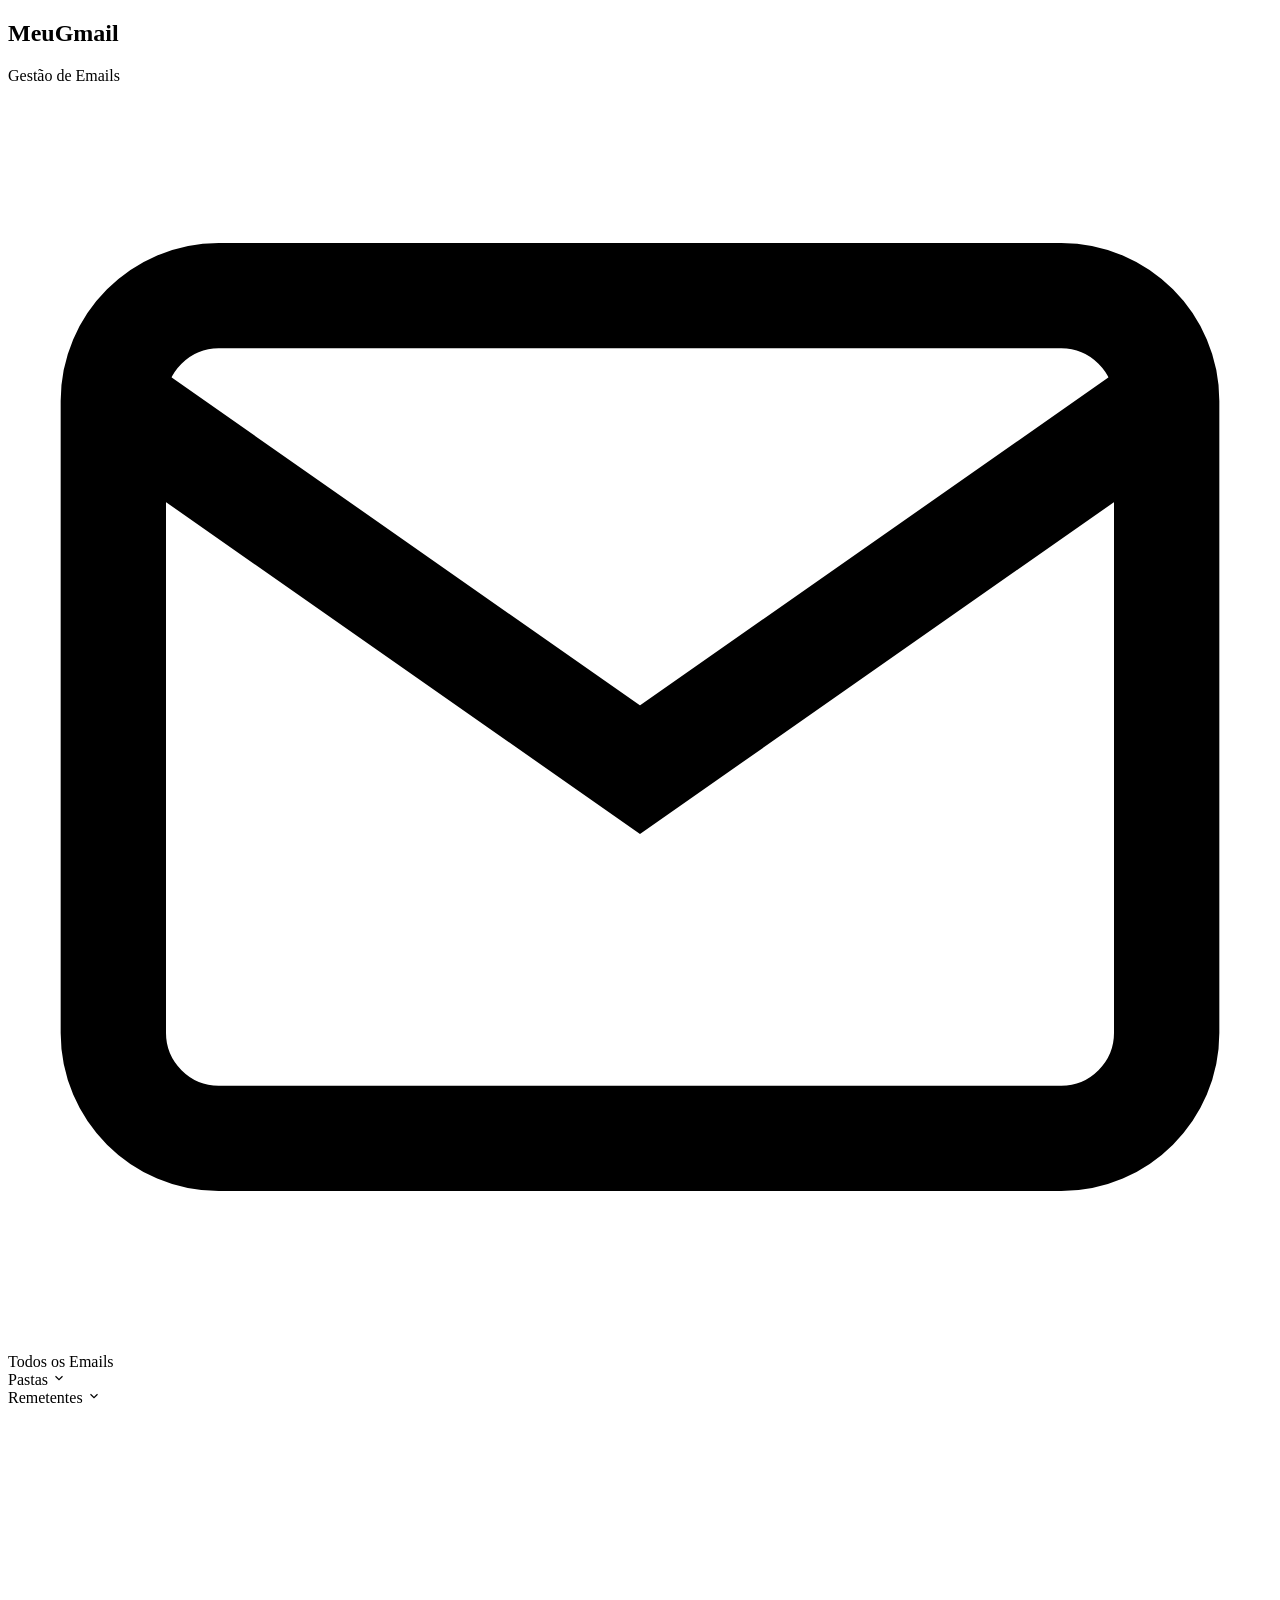
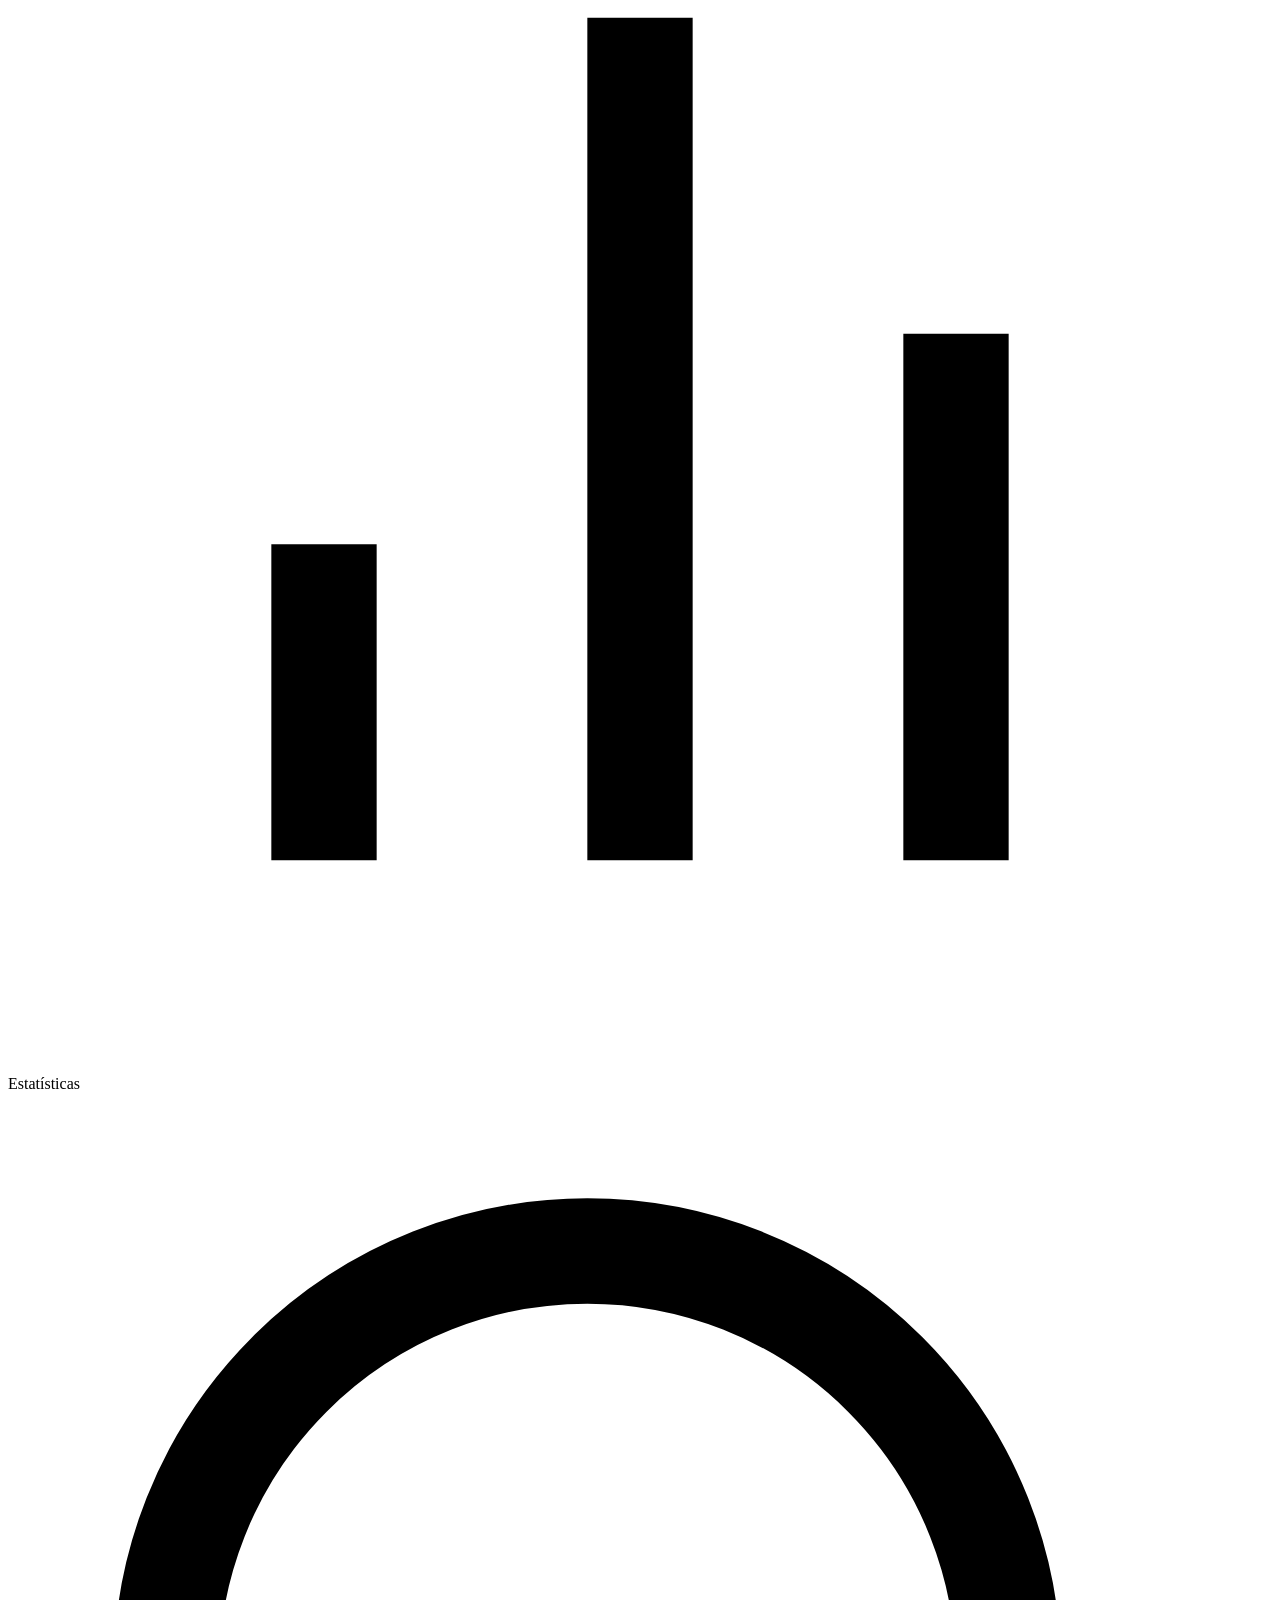
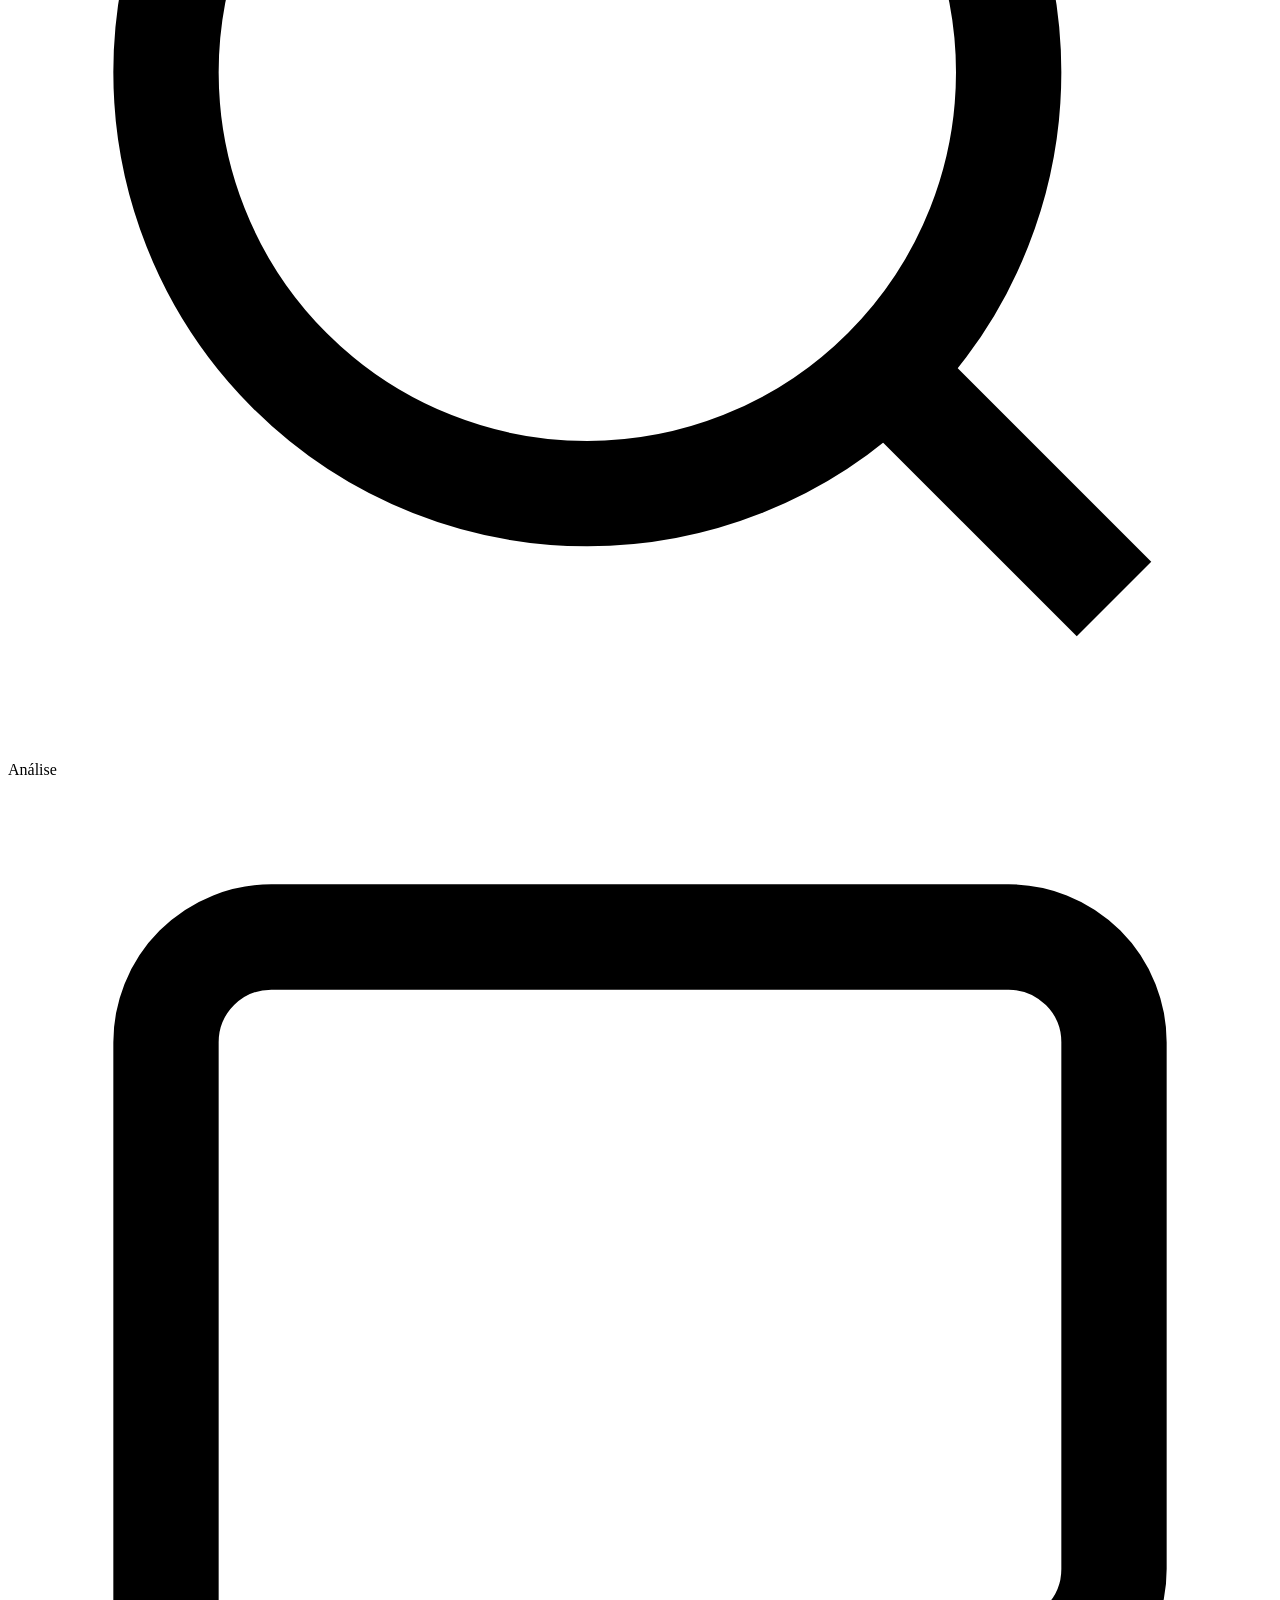
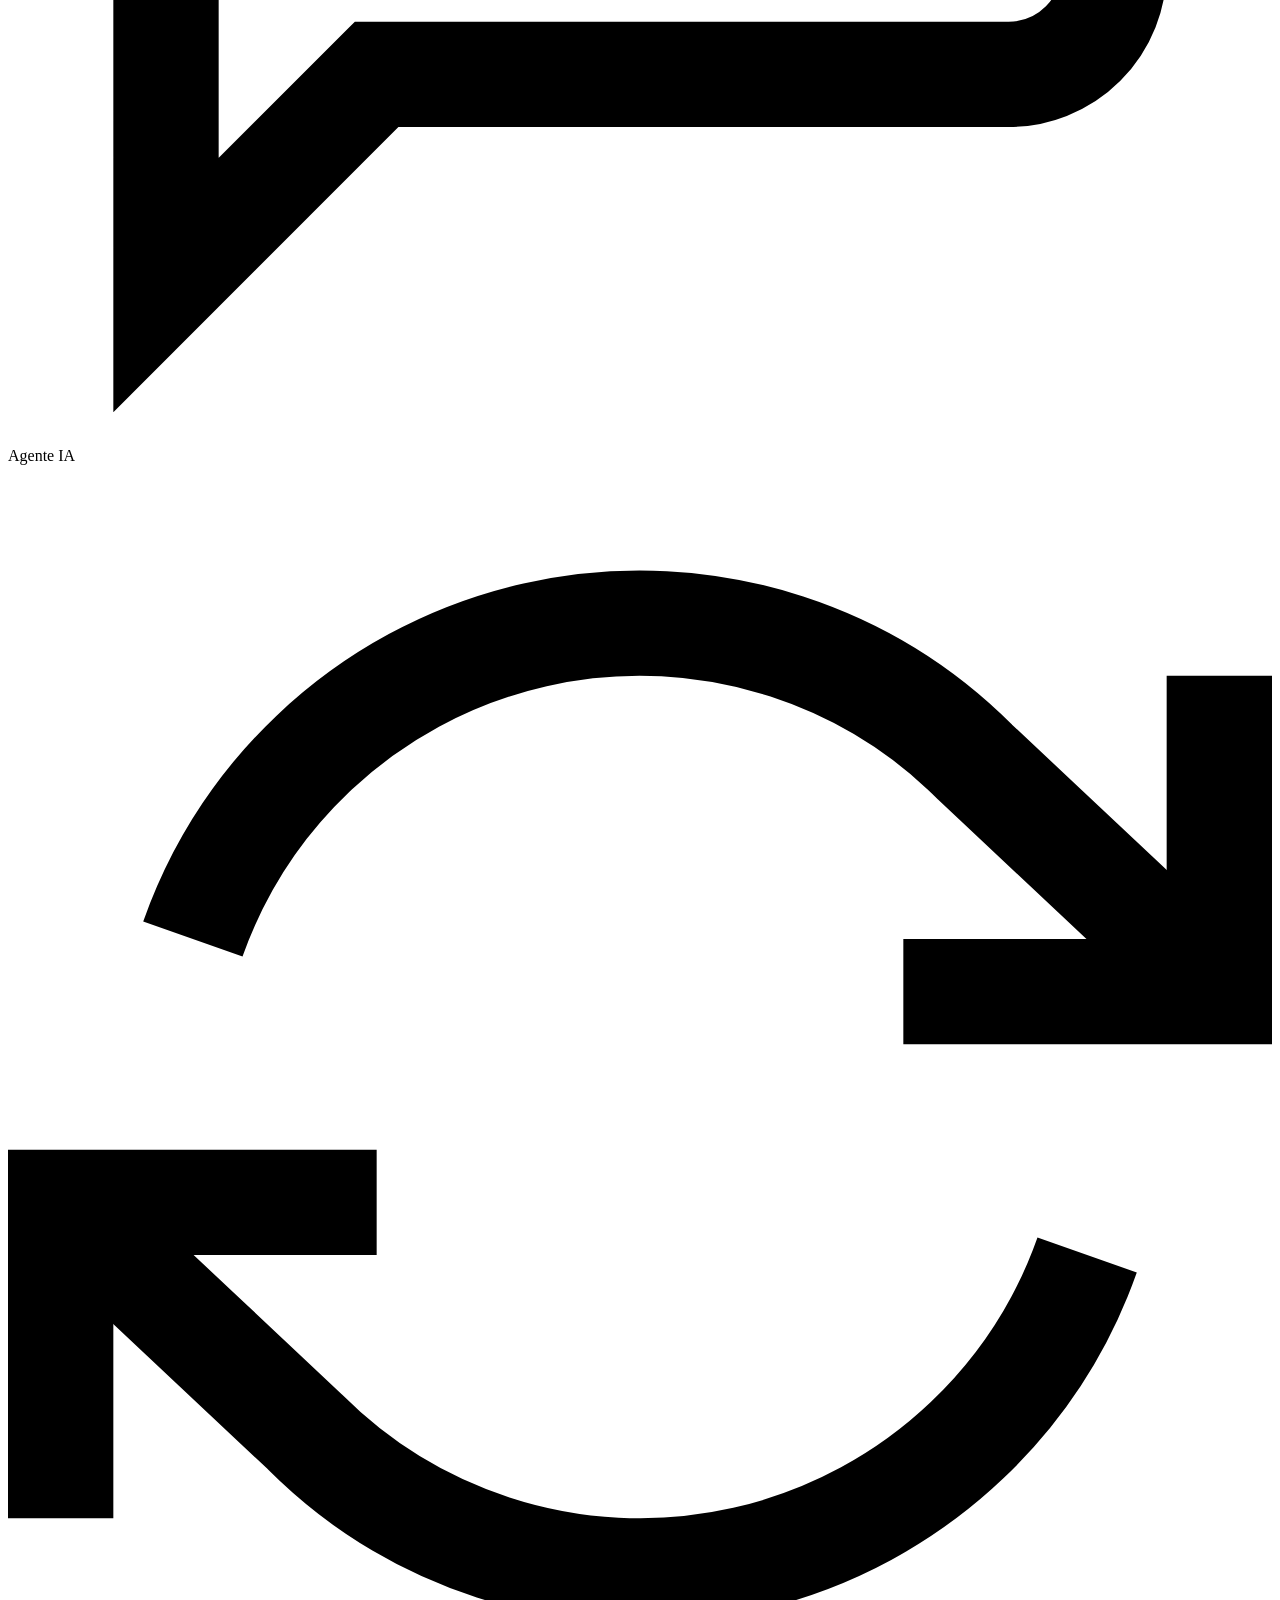
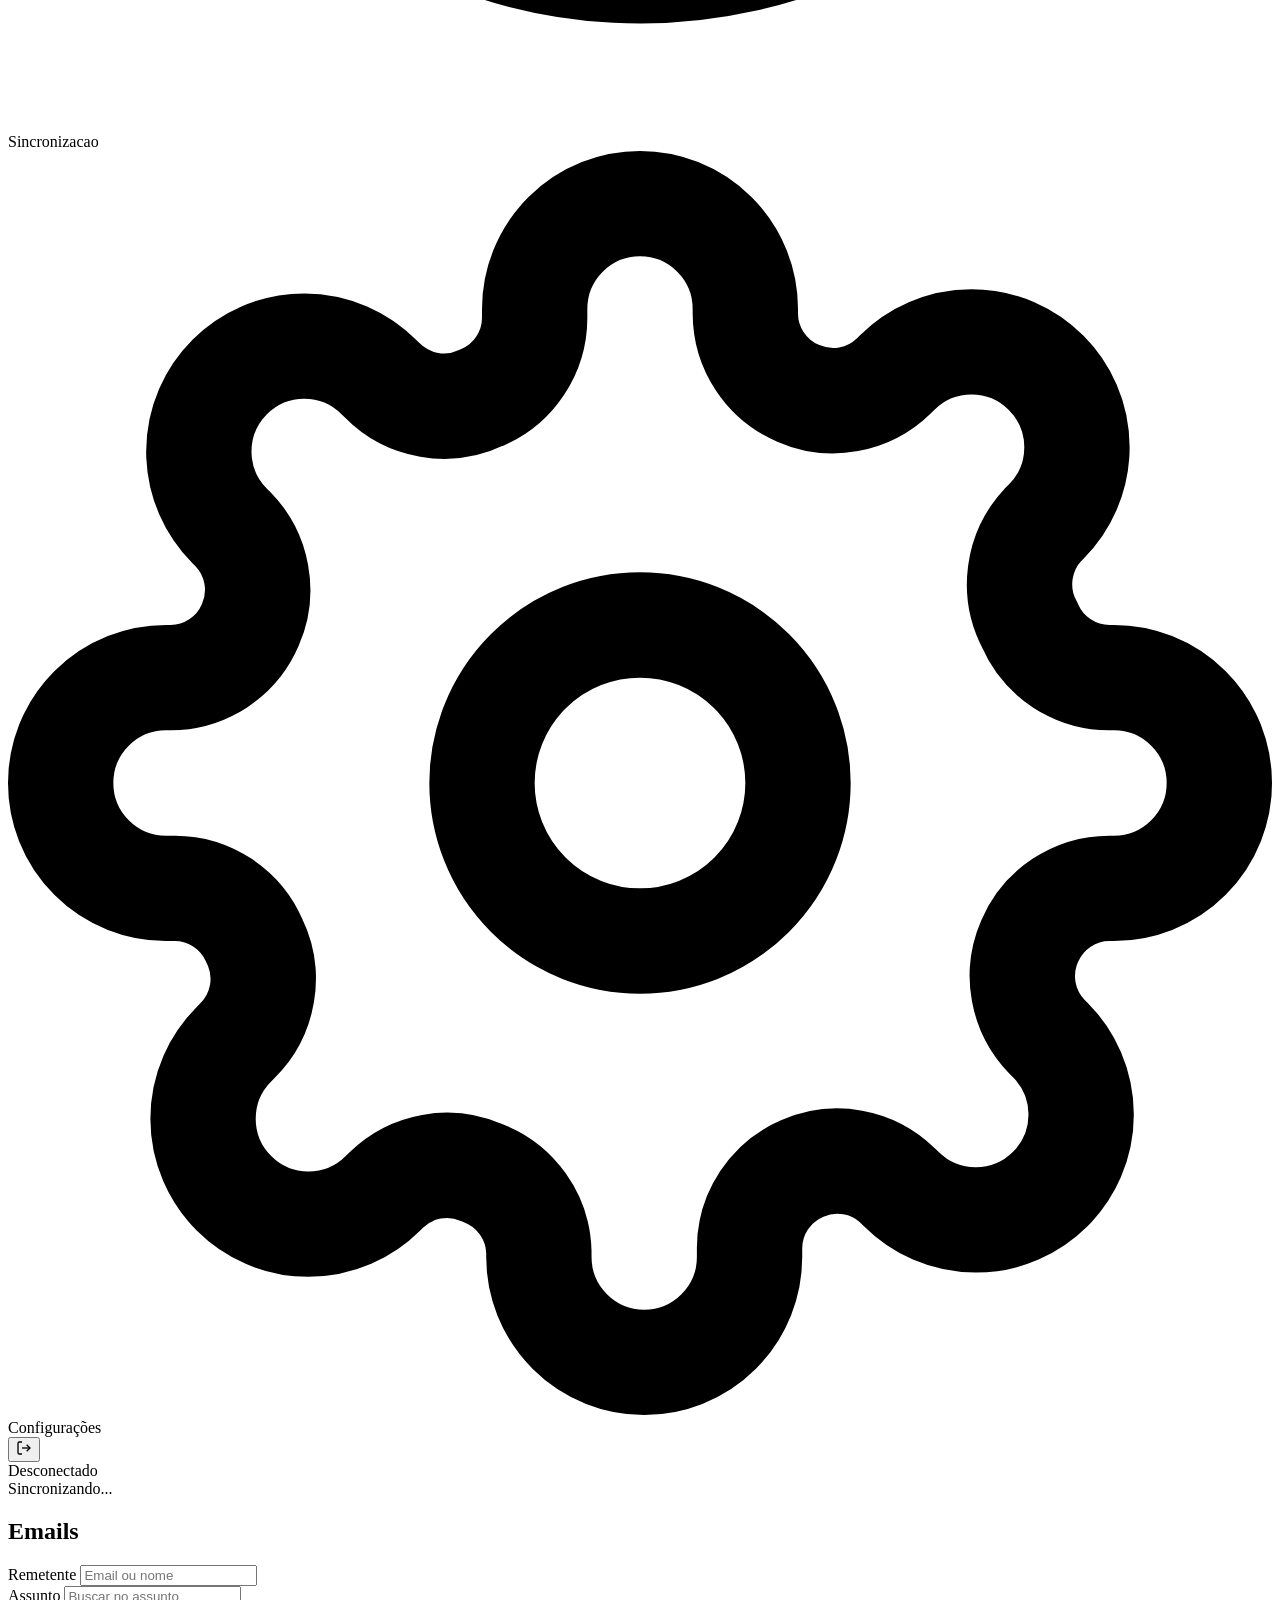
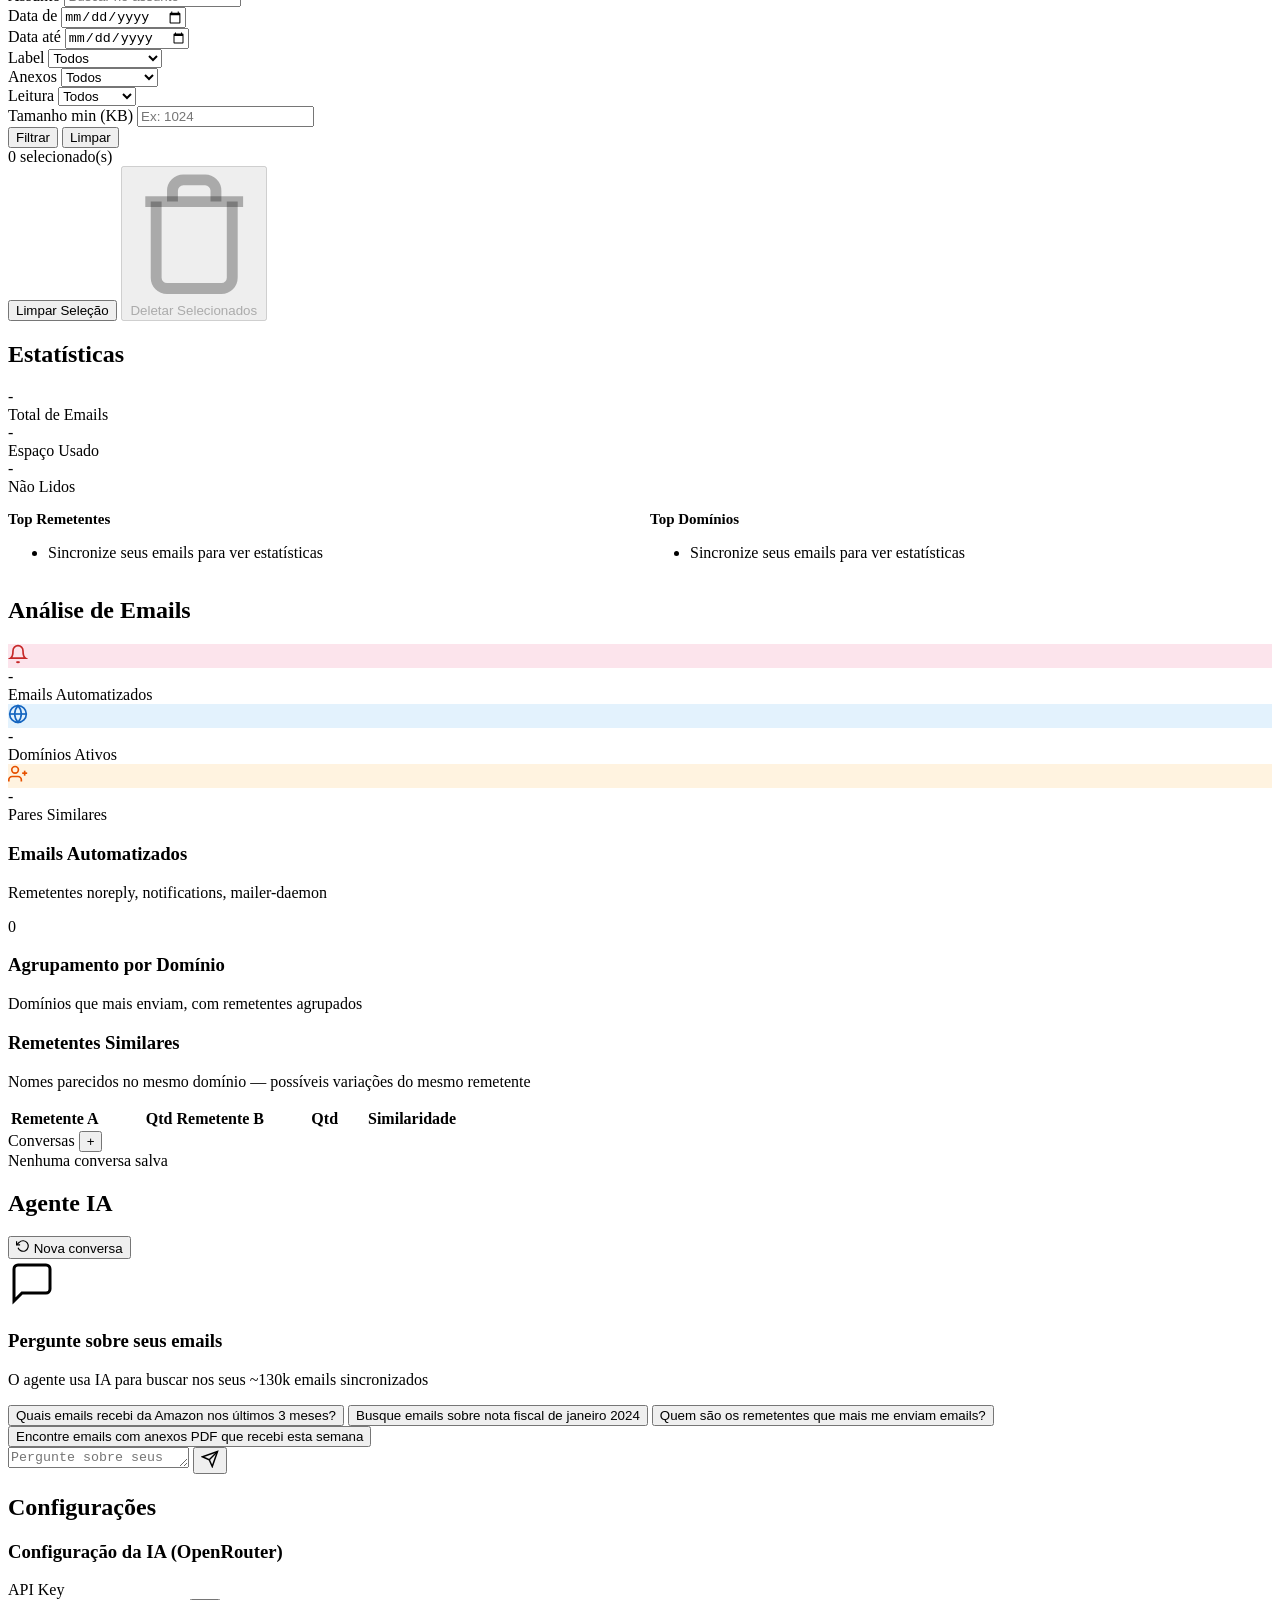
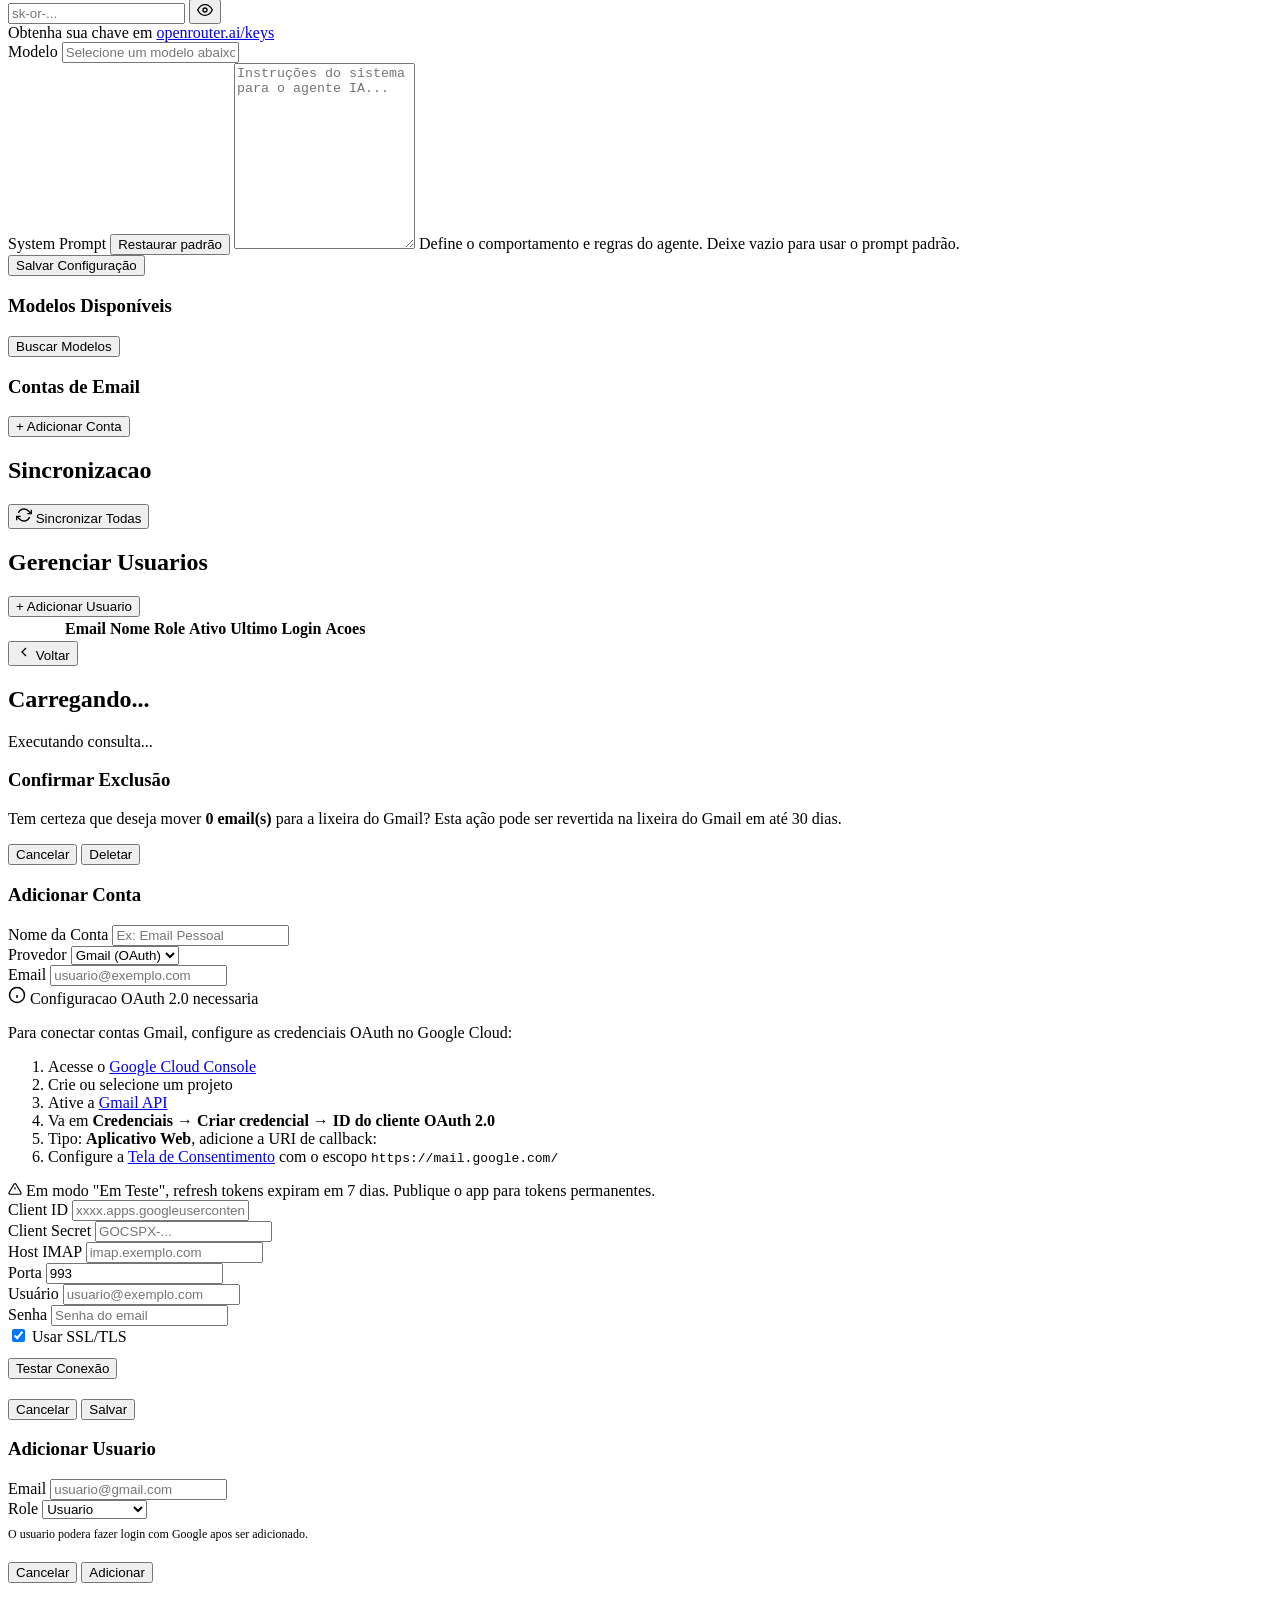
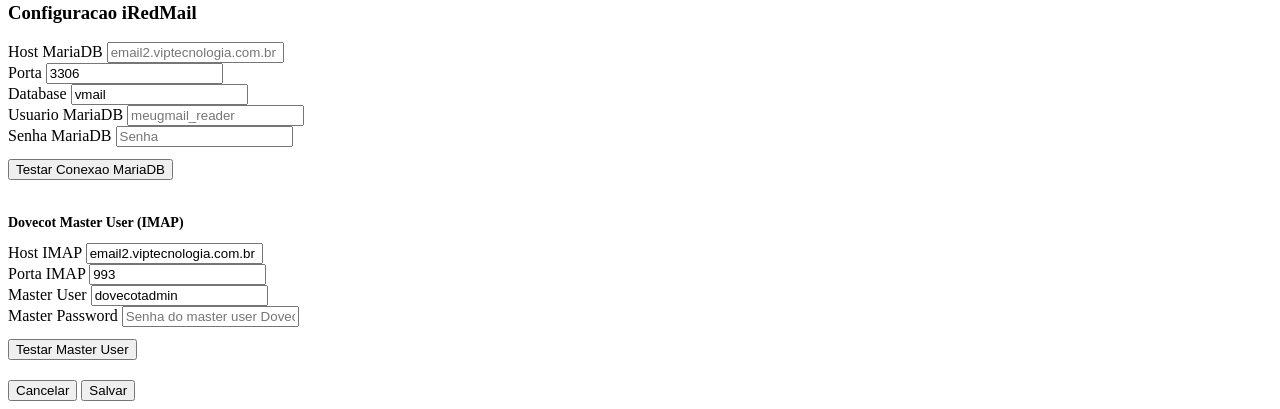
==== backend/templates/index.html @ 85a07ec3 "feat: add Gmail OAuth setup guide in account connector Show step-by-step guide with links to Google " ====
<!DOCTYPE html>
<html lang="pt-BR">
<head>
    <meta charset="UTF-8">
    <meta name="viewport" content="width=device-width, initial-scale=1.0">
    <title>MeuGmail - Gestão de Emails</title>
    <link rel="preconnect" href="https://fonts.googleapis.com">
    <link href="https://fonts.googleapis.com/css2?family=Inter:wght@400;500;600;700&display=swap" rel="stylesheet">
    <link rel="stylesheet" href="/static/css/style.css">
</head>
<body>
    <!-- Sidebar -->
    <aside class="sidebar">
        <div class="sidebar-header">
            <h1>MeuGmail</h1>
            <div class="subtitle">Gestão de Emails</div>
        </div>
        <nav class="sidebar-nav">
            <div class="nav-item active" data-page="emails">
                <svg viewBox="0 0 24 24" fill="none" stroke="currentColor" stroke-width="2">
                    <path d="M4 4h16c1.1 0 2 .9 2 2v12c0 1.1-.9 2-2 2H4c-1.1 0-2-.9-2-2V6c0-1.1.9-2 2-2z"/>
                    <polyline points="22,6 12,13 2,6"/>
                </svg>
                <span>Todos os Emails</span>
            </div>

            <div class="account-selector" id="account-selector" style="display:none;">
                <select id="account-select" onchange="switchAccount(this.value)">
                    <option value="">Todas as Contas</option>
                </select>
            </div>

            <div class="sidebar-section-title collapsible" data-target="sidebar-labels" onclick="toggleSidebarSection(this)">
                <span>Pastas</span>
                <svg class="chevron" viewBox="0 0 24 24" fill="none" stroke="currentColor" stroke-width="2" width="14" height="14"><polyline points="6 9 12 15 18 9"/></svg>
            </div>
            <div class="sidebar-section-content" id="sidebar-labels"></div>

            <div class="sidebar-section-title collapsible" data-target="sidebar-senders" onclick="toggleSidebarSection(this)">
                <span>Remetentes</span>
                <svg class="chevron" viewBox="0 0 24 24" fill="none" stroke="currentColor" stroke-width="2" width="14" height="14"><polyline points="6 9 12 15 18 9"/></svg>
            </div>
            <div class="sidebar-section-content" id="sidebar-senders"></div>

            <div class="sidebar-divider"></div>

            <div class="nav-item" data-page="stats">
                <svg viewBox="0 0 24 24" fill="none" stroke="currentColor" stroke-width="2">
                    <line x1="18" y1="20" x2="18" y2="10"/>
                    <line x1="12" y1="20" x2="12" y2="4"/>
                    <line x1="6" y1="20" x2="6" y2="14"/>
                </svg>
                <span>Estatísticas</span>
            </div>
            <div class="nav-item" data-page="analysis">
                <svg viewBox="0 0 24 24" fill="none" stroke="currentColor" stroke-width="2">
                    <circle cx="11" cy="11" r="8"/><line x1="21" y1="21" x2="16.65" y2="16.65"/>
                </svg>
                <span>Análise</span>
            </div>
            <div class="nav-item" data-page="agent">
                <svg viewBox="0 0 24 24" fill="none" stroke="currentColor" stroke-width="2">
                    <path d="M21 15a2 2 0 0 1-2 2H7l-4 4V5a2 2 0 0 1 2-2h14a2 2 0 0 1 2 2z"/>
                </svg>
                <span>Agente IA</span>
            </div>

            <div class="sidebar-divider"></div>

            <div class="nav-item" data-page="sync">
                <svg viewBox="0 0 24 24" fill="none" stroke="currentColor" stroke-width="2">
                    <polyline points="23 4 23 10 17 10"/>
                    <polyline points="1 20 1 14 7 14"/>
                    <path d="M3.51 9a9 9 0 0 1 14.85-3.36L23 10M1 14l4.64 4.36A9 9 0 0 0 20.49 15"/>
                </svg>
                <span>Sincronizacao</span>
            </div>

            <div class="nav-item" data-page="settings">
                <svg viewBox="0 0 24 24" fill="none" stroke="currentColor" stroke-width="2">
                    <circle cx="12" cy="12" r="3"/>
                    <path d="M19.4 15a1.65 1.65 0 0 0 .33 1.82l.06.06a2 2 0 0 1 0 2.83 2 2 0 0 1-2.83 0l-.06-.06a1.65 1.65 0 0 0-1.82-.33 1.65 1.65 0 0 0-1 1.51V21a2 2 0 0 1-2 2 2 2 0 0 1-2-2v-.09A1.65 1.65 0 0 0 9 19.4a1.65 1.65 0 0 0-1.82.33l-.06.06a2 2 0 0 1-2.83 0 2 2 0 0 1 0-2.83l.06-.06A1.65 1.65 0 0 0 4.68 15a1.65 1.65 0 0 0-1.51-1H3a2 2 0 0 1-2-2 2 2 0 0 1 2-2h.09A1.65 1.65 0 0 0 4.6 9a1.65 1.65 0 0 0-.33-1.82l-.06-.06a2 2 0 0 1 0-2.83 2 2 0 0 1 2.83 0l.06.06A1.65 1.65 0 0 0 9 4.68a1.65 1.65 0 0 0 1-1.51V3a2 2 0 0 1 2-2 2 2 0 0 1 2 2v.09a1.65 1.65 0 0 0 1 1.51 1.65 1.65 0 0 0 1.82-.33l.06-.06a2 2 0 0 1 2.83 0 2 2 0 0 1 0 2.83l-.06.06A1.65 1.65 0 0 0 19.4 9a1.65 1.65 0 0 0 1.51 1H21a2 2 0 0 1 2 2 2 2 0 0 1-2 2h-.09a1.65 1.65 0 0 0-1.51 1z"/>
                </svg>
                <span>Configurações</span>
            </div>

            <div class="nav-item admin-only" data-page="users" id="nav-users" style="display:none;">
                <svg viewBox="0 0 24 24" fill="none" stroke="currentColor" stroke-width="2">
                    <path d="M17 21v-2a4 4 0 0 0-4-4H5a4 4 0 0 0-4 4v2"/>
                    <circle cx="9" cy="7" r="4"/>
                    <path d="M23 21v-2a4 4 0 0 0-3-3.87"/>
                    <path d="M16 3.13a4 4 0 0 1 0 7.75"/>
                </svg>
                <span>Usuarios</span>
            </div>
        </nav>
        <div class="sidebar-footer">
            <div class="user-info" id="user-info">
                <img class="user-avatar" id="user-avatar" src="" alt="" style="display:none;">
                <div class="user-details">
                    <span class="user-name" id="user-name"></span>
                    <span class="user-email" id="user-email-display"></span>
                </div>
                <button class="btn-logout" id="btn-logout" onclick="logout()" title="Sair">
                    <svg viewBox="0 0 24 24" fill="none" stroke="currentColor" stroke-width="2" width="16" height="16">
                        <path d="M9 21H5a2 2 0 0 1-2-2V5a2 2 0 0 1 2-2h4"/>
                        <polyline points="16 17 21 12 16 7"/>
                        <line x1="21" y1="12" x2="9" y2="12"/>
                    </svg>
                </button>
            </div>
            <div class="auth-status">
                <span class="auth-dot" id="auth-dot"></span>
                <span class="auth-email" id="auth-email">Desconectado</span>
            </div>
        </div>
    </aside>

    <!-- Main Content -->
    <main class="main-content">
        <!-- Toast -->
        <div id="toast-container" class="toast-container"></div>

        <!-- Sync background bar -->
        <div class="sync-bar" id="sync-bar">
            <div class="sync-bar-content">
                <span class="sync-bar-text" id="sync-bar-text">Sincronizando...</span>
                <div class="sync-bar-progress">
                    <div class="sync-bar-fill" id="sync-bar-fill"></div>
                </div>
            </div>
        </div>

        <!-- Page: Emails -->
        <div id="page-emails" class="page active">
            <div class="header-bar">
                <h2>Emails</h2>
                <div class="header-actions">
                </div>
            </div>

            <!-- Filters -->
            <div class="card">
                <div class="filters-bar">
                    <div class="filter-group">
                        <label>Remetente</label>
                        <input type="text" id="filter-sender" placeholder="Email ou nome">
                    </div>
                    <div class="filter-group">
                        <label>Assunto</label>
                        <input type="text" id="filter-subject" placeholder="Buscar no assunto">
                    </div>
                    <div class="filter-group">
                        <label>Data de</label>
                        <input type="date" id="filter-date-from">
                    </div>
                    <div class="filter-group">
                        <label>Data até</label>
                        <input type="date" id="filter-date-to">
                    </div>
                    <div class="filter-group">
                        <label>Label</label>
                        <select id="filter-label">
                            <option value="">Todos</option>
                            <option value="INBOX">INBOX</option>
                            <option value="SENT">SENT</option>
                            <option value="SPAM">SPAM</option>
                            <option value="TRASH">TRASH</option>
                            <option value="CATEGORY_PROMOTIONS">PROMOTIONS</option>
                            <option value="CATEGORY_SOCIAL">SOCIAL</option>
                            <option value="CATEGORY_UPDATES">UPDATES</option>
                            <option value="CATEGORY_FORUMS">FORUMS</option>
                        </select>
                    </div>
                    <div class="filter-group">
                        <label>Anexos</label>
                        <select id="filter-attachments">
                            <option value="">Todos</option>
                            <option value="true">Com anexos</option>
                            <option value="false">Sem anexos</option>
                        </select>
                    </div>
                    <div class="filter-group">
                        <label>Leitura</label>
                        <select id="filter-read">
                            <option value="">Todos</option>
                            <option value="true">Lidos</option>
                            <option value="false">Não lidos</option>
                        </select>
                    </div>
                    <div class="filter-group">
                        <label>Tamanho min (KB)</label>
                        <input type="number" id="filter-size" placeholder="Ex: 1024" min="0">
                    </div>
                    <div class="filter-actions">
                        <button class="btn btn-primary" id="btn-apply-filters">Filtrar</button>
                        <button class="btn btn-outline" id="btn-clear-filters">Limpar</button>
                    </div>
                </div>
            </div>

            <!-- Selection bar -->
            <div class="selection-bar" id="selection-bar">
                <span class="selection-info" id="selection-count">0 selecionado(s)</span>
                <div>
                    <button class="btn btn-outline" onclick="clearSelection()">Limpar Seleção</button>
                    <button class="btn btn-danger" id="btn-delete-selected" onclick="confirmDelete()" disabled>
                        <svg viewBox="0 0 24 24" fill="none" stroke="currentColor" stroke-width="2">
                            <polyline points="3 6 5 6 21 6"/>
                            <path d="M19 6v14a2 2 0 0 1-2 2H7a2 2 0 0 1-2-2V6m3 0V4a2 2 0 0 1 2-2h4a2 2 0 0 1 2 2v2"/>
                        </svg>
                        Deletar Selecionados
                    </button>
                </div>
            </div>

            <!-- Empty state -->
            <div id="empty-state" class="empty-state" style="display:none;">
                <svg viewBox="0 0 24 24" fill="none" stroke="currentColor" stroke-width="1.5">
                    <path d="M4 4h16c1.1 0 2 .9 2 2v12c0 1.1-.9 2-2 2H4c-1.1 0-2-.9-2-2V6c0-1.1.9-2 2-2z"/>
                    <polyline points="22,6 12,13 2,6"/>
                </svg>
                <h3>Nenhum email encontrado</h3>
                <p>Conecte seu Gmail e sincronize para ver seus emails aqui.</p>
            </div>

            <!-- Table -->
            <div class="card" id="table-container" style="display:none; padding:0; overflow:hidden;">
                <div class="table-container">
                    <table>
                        <thead>
                            <tr>
                                <th style="width:40px"><input type="checkbox" id="select-all"></th>
                                <th class="sortable" data-sort="sender" onclick="sortBy('sender')">Remetente</th>
                                <th class="sortable" data-sort="subject" onclick="sortBy('subject')">Assunto</th>
                                <th>Preview</th>
                                <th>Labels</th>
                                <th class="sortable sort-desc" data-sort="size_estimate" onclick="sortBy('size_estimate')">Tamanho</th>
                                <th style="width:40px">📎</th>
                                <th class="sortable sort-desc" data-sort="date" onclick="sortBy('date')">Data</th>
                            </tr>
                        </thead>
                        <tbody id="emails-tbody"></tbody>
                    </table>
                </div>
                <div class="pagination">
                    <span class="pagination-info" id="pagination-info"></span>
                    <div class="pagination-controls" id="pagination-controls"></div>
                </div>
            </div>
        </div>

        <!-- Page: Stats -->
        <div id="page-stats" class="page">
            <div class="header-bar">
                <h2>Estatísticas</h2>
            </div>

            <div class="stats-grid">
                <div class="stat-card">
                    <div class="stat-value" id="stat-total">-</div>
                    <div class="stat-label">Total de Emails</div>
                </div>
                <div class="stat-card">
                    <div class="stat-value" id="stat-size">-</div>
                    <div class="stat-label">Espaço Usado</div>
                </div>
                <div class="stat-card">
                    <div class="stat-value" id="stat-unread">-</div>
                    <div class="stat-label">Não Lidos</div>
                </div>
            </div>

            <div style="display: grid; grid-template-columns: 1fr 1fr; gap: 20px;">
                <div class="card">
                    <h3 style="margin-bottom: 16px; font-size: 15px;">Top Remetentes</h3>
                    <ul class="top-senders-list" id="top-senders-list">
                        <li><span style="color: var(--text-muted)">Sincronize seus emails para ver estatísticas</span></li>
                    </ul>
                </div>
                <div class="card">
                    <h3 style="margin-bottom: 16px; font-size: 15px;">Top Domínios</h3>
                    <ul class="top-senders-list" id="top-domains-list">
                        <li><span style="color: var(--text-muted)">Sincronize seus emails para ver estatísticas</span></li>
                    </ul>
                </div>
            </div>
        </div>

        <!-- Page: Analysis -->
        <div id="page-analysis" class="page">
            <div class="header-bar">
                <h2>Análise de Emails</h2>
            </div>

            <!-- Summary cards -->
            <div class="analysis-summary" id="analysis-summary">
                <div class="analysis-stat-card">
                    <div class="analysis-stat-icon" style="background: #fce4ec; color: #c62828;">
                        <svg viewBox="0 0 24 24" fill="none" stroke="currentColor" stroke-width="2" width="20" height="20"><path d="M18 8A6 6 0 0 0 6 8c0 7-3 9-3 9h18s-3-2-3-9"/><path d="M13.73 21a2 2 0 0 1-3.46 0"/></svg>
                    </div>
                    <div>
                        <div class="analysis-stat-value" id="summary-automated">-</div>
                        <div class="analysis-stat-label">Emails Automatizados</div>
                    </div>
                </div>
                <div class="analysis-stat-card">
                    <div class="analysis-stat-icon" style="background: #e3f2fd; color: #1565c0;">
                        <svg viewBox="0 0 24 24" fill="none" stroke="currentColor" stroke-width="2" width="20" height="20"><circle cx="12" cy="12" r="10"/><line x1="2" y1="12" x2="22" y2="12"/><path d="M12 2a15.3 15.3 0 0 1 4 10 15.3 15.3 0 0 1-4 10 15.3 15.3 0 0 1-4-10 15.3 15.3 0 0 1 4-10z"/></svg>
                    </div>
                    <div>
                        <div class="analysis-stat-value" id="summary-domains">-</div>
                        <div class="analysis-stat-label">Domínios Ativos</div>
                    </div>
                </div>
                <div class="analysis-stat-card">
                    <div class="analysis-stat-icon" style="background: #fff3e0; color: #e65100;">
                        <svg viewBox="0 0 24 24" fill="none" stroke="currentColor" stroke-width="2" width="20" height="20"><path d="M16 21v-2a4 4 0 0 0-4-4H5a4 4 0 0 0-4 4v2"/><circle cx="8.5" cy="7" r="4"/><path d="M20 8v6"/><path d="M23 11h-6"/></svg>
                    </div>
                    <div>
                        <div class="analysis-stat-value" id="summary-fuzzy">-</div>
                        <div class="analysis-stat-label">Pares Similares</div>
                    </div>
                </div>
            </div>

            <!-- Two-column layout -->
            <div class="analysis-grid">
                <div class="card analysis-card">
                    <div class="analysis-card-header">
                        <div>
                            <h3>Emails Automatizados</h3>
                            <p>Remetentes noreply, notifications, mailer-daemon</p>
                        </div>
                        <span class="analysis-badge badge-red" id="noreply-total">0</span>
                    </div>
                    <ul class="analysis-list" id="noreply-list"></ul>
                </div>

                <div class="card analysis-card">
                    <div class="analysis-card-header">
                        <div>
                            <h3>Agrupamento por Domínio</h3>
                            <p>Domínios que mais enviam, com remetentes agrupados</p>
                        </div>
                    </div>
                    <div id="domain-groups"></div>
                </div>
            </div>

            <div class="card analysis-card">
                <div class="analysis-card-header">
                    <div>
                        <h3>Remetentes Similares</h3>
                        <p>Nomes parecidos no mesmo domínio — possíveis variações do mesmo remetente</p>
                    </div>
                </div>
                <div class="table-container">
                    <table class="fuzzy-table">
                        <thead>
                            <tr>
                                <th>Remetente A</th>
                                <th style="width:70px; text-align:right">Qtd</th>
                                <th>Remetente B</th>
                                <th style="width:70px; text-align:right">Qtd</th>
                                <th style="width:140px">Similaridade</th>
                            </tr>
                        </thead>
                        <tbody id="fuzzy-tbody"></tbody>
                    </table>
                </div>
            </div>
        </div>

        <!-- Page: Agent -->
        <div id="page-agent" class="page">
            <div class="chat-layout">
                <!-- Sessions sidebar -->
                <div class="chat-sessions-panel">
                    <div class="chat-sessions-header">
                        <span>Conversas</span>
                        <button class="btn btn-sm btn-primary" onclick="clearChat()" title="Nova conversa">+</button>
                    </div>
                    <div class="chat-sessions-list" id="chat-sessions-list">
                        <div class="sessions-empty">Nenhuma conversa salva</div>
                    </div>
                </div>

            <div class="chat-container">
                <div class="chat-header">
                    <h2>Agente IA</h2>
                    <button class="btn btn-outline" onclick="clearChat()">
                        <svg viewBox="0 0 24 24" fill="none" stroke="currentColor" stroke-width="2" width="14" height="14">
                            <polyline points="1 4 1 10 7 10"/><path d="M3.51 15a9 9 0 1 0 2.13-9.36L1 10"/>
                        </svg>
                        Nova conversa
                    </button>
                </div>
                <div class="chat-messages" id="chat-messages">
                    <div class="chat-welcome" id="chat-welcome">
                        <div class="chat-welcome-icon">
                            <svg viewBox="0 0 24 24" fill="none" stroke="currentColor" stroke-width="1.5" width="48" height="48">
                                <path d="M21 15a2 2 0 0 1-2 2H7l-4 4V5a2 2 0 0 1 2-2h14a2 2 0 0 1 2 2z"/>
                            </svg>
                        </div>
                        <h3>Pergunte sobre seus emails</h3>
                        <p>O agente usa IA para buscar nos seus ~130k emails sincronizados</p>
                        <div class="chat-suggestions">
                            <button class="chat-suggestion" onclick="useSuggestion(this)">Quais emails recebi da Amazon nos últimos 3 meses?</button>
                            <button class="chat-suggestion" onclick="useSuggestion(this)">Busque emails sobre nota fiscal de janeiro 2024</button>
                            <button class="chat-suggestion" onclick="useSuggestion(this)">Quem são os remetentes que mais me enviam emails?</button>
                            <button class="chat-suggestion" onclick="useSuggestion(this)">Encontre emails com anexos PDF que recebi esta semana</button>
                        </div>
                    </div>
                </div>
                <div class="chat-input-area">
                    <textarea id="chat-input" placeholder="Pergunte sobre seus emails..." rows="1" onkeydown="handleChatKeydown(event)"></textarea>
                    <button class="btn btn-primary chat-send-btn" id="chat-send-btn" onclick="sendChatMessage()">
                        <svg viewBox="0 0 24 24" fill="none" stroke="currentColor" stroke-width="2" width="18" height="18">
                            <line x1="22" y1="2" x2="11" y2="13"/><polygon points="22 2 15 22 11 13 2 9 22 2"/>
                        </svg>
                    </button>
                </div>
            </div>
            </div><!-- /chat-layout -->
        </div>

        <!-- Page: Settings -->
        <div id="page-settings" class="page">
            <div class="header-bar">
                <h2>Configurações</h2>
            </div>

            <!-- AI Config Card -->
            <div class="card">
                <h3 class="card-title">Configuração da IA (OpenRouter)</h3>
                <div class="config-form">
                    <div class="config-field">
                        <label>API Key</label>
                        <div class="config-input-wrapper">
                            <input type="password" id="config-api-key" class="config-input" placeholder="sk-or-...">
                            <button class="btn btn-sm btn-outline" onclick="toggleApiKeyVisibility()">
                                <svg id="eye-icon" viewBox="0 0 24 24" fill="none" stroke="currentColor" stroke-width="2" width="16" height="16"><path d="M1 12s4-8 11-8 11 8 11 8-4 8-11 8-11-8-11-8z"/><circle cx="12" cy="12" r="3"/></svg>
                            </button>
                        </div>
                        <span class="config-hint">Obtenha sua chave em <a href="https://openrouter.ai/keys" target="_blank">openrouter.ai/keys</a></span>
                    </div>
                    <div class="config-field">
                        <label>Modelo</label>
                        <input type="text" id="config-model" class="config-input" readonly placeholder="Selecione um modelo abaixo">
                    </div>
                    <div class="config-field" style="max-width:100%;">
                        <label>System Prompt <button class="btn-link" onclick="resetSystemPrompt()">Restaurar padrão</button></label>
                        <textarea id="config-system-prompt" class="config-textarea" rows="12" placeholder="Instruções do sistema para o agente IA..."></textarea>
                        <span class="config-hint">Define o comportamento e regras do agente. Deixe vazio para usar o prompt padrão.</span>
                    </div>
                    <div class="config-field">
                        <button class="btn btn-primary" onclick="saveAiConfig()">Salvar Configuração</button>
                    </div>
                </div>
            </div>

            <!-- Models Browser Card -->
            <div class="card">
                <div class="card-title-row">
                    <h3 class="card-title">Modelos Disponíveis</h3>
                    <button class="btn btn-outline" id="btn-load-models" onclick="loadAiModels()">Buscar Modelos</button>
                </div>
                <div id="models-container" style="display:none;">
                    <div class="models-filters">
                        <div class="filter-group">
                            <label>Buscar</label>
                            <input type="text" id="models-search" placeholder="Nome, ID ou provedor" oninput="filterModels()">
                        </div>
                        <div class="filter-group">
                            <label>Suporta Tools</label>
                            <select id="models-tools-filter" onchange="filterModels()">
                                <option value="">Todos</option>
                                <option value="true">Sim</option>
                                <option value="false">Não</option>
                            </select>
                        </div>
                    </div>
                    <div class="models-info" id="models-info"></div>
                    <div class="table-container">
                        <table class="models-table">
                            <thead>
                                <tr>
                                    <th style="width:60px"></th>
                                    <th class="sortable-model" onclick="sortModels('name')">Nome</th>
                                    <th class="sortable-model" onclick="sortModels('provider')">Provedor</th>
                                    <th class="sortable-model" onclick="sortModels('context_length')">Contexto</th>
                                    <th class="sortable-model" onclick="sortModels('pricing_prompt')">$/Prompt</th>
                                    <th class="sortable-model" onclick="sortModels('pricing_completion')">$/Completion</th>
                                    <th class="sortable-model" onclick="sortModels('supports_tools')">Tools</th>
                                    <th class="sortable-model" onclick="sortModels('created')">Criado</th>
                                </tr>
                            </thead>
                            <tbody id="models-tbody"></tbody>
                        </table>
                    </div>
                </div>
            </div>

            <!-- iRedMail Import Card (Admin only) -->
            <div class="card admin-only" id="iredmail-card" style="display:none;">
                <div class="card-title-row">
                    <h3 class="card-title">Importar do iRedMail</h3>
                    <div>
                        <button class="btn btn-outline" onclick="showIRedMailConfig()">Configurar</button>
                        <button class="btn btn-primary" id="btn-iredmail-discover" onclick="discoverIRedMail()" style="display:none;">Descobrir Caixas</button>
                    </div>
                </div>
                <div id="iredmail-status" style="font-size:13px;color:var(--text-muted);padding:8px 0;"></div>
                <div id="iredmail-domain-filter" style="display:none; margin-bottom:12px;">
                    <select id="iredmail-domain-select" onchange="filterIRedMailDomain(this.value)" style="padding:6px 10px;border:1px solid var(--border);border-radius:6px;font-size:13px;">
                        <option value="">Todos os Dominios</option>
                    </select>
                </div>
                <div id="iredmail-mailboxes" style="display:none;">
                    <div class="iredmail-actions-bar">
                        <label class="checkbox-field" style="margin:0;">
                            <input type="checkbox" id="iredmail-select-all" onchange="toggleIRedMailSelectAll(this.checked)">
                            <span>Selecionar todos</span>
                        </label>
                        <span id="iredmail-selected-count" style="font-size:12px;color:var(--text-muted);">0 selecionadas</span>
                        <button class="btn btn-primary btn-sm" onclick="importSelectedIRedMail()">Importar Selecionadas</button>
                    </div>
                    <div class="table-container">
                        <table>
                            <thead>
                                <tr>
                                    <th style="width:40px"></th>
                                    <th>Email</th>
                                    <th>Nome</th>
                                    <th>Dominio</th>
                                    <th>Msgs</th>
                                    <th>Uso</th>
                                    <th>Status</th>
                                </tr>
                            </thead>
                            <tbody id="iredmail-mailboxes-tbody"></tbody>
                        </table>
                    </div>
                </div>
            </div>

            <!-- Accounts Card (placeholder for Feature 1) -->
            <div class="card" id="accounts-card">
                <div class="card-title-row">
                    <h3 class="card-title">Contas de Email</h3>
                    <button class="btn btn-primary" onclick="showAddAccountModal()">+ Adicionar Conta</button>
                </div>
                <div id="accounts-list"></div>
            </div>
        </div>

        <!-- Page: Sync -->
        <div id="page-sync" class="page">
            <div class="header-bar">
                <h2>Sincronizacao</h2>
                <div class="header-actions">
                    <button class="btn btn-primary" id="btn-sync-all" onclick="syncAllAccounts()">
                        <svg viewBox="0 0 24 24" fill="none" stroke="currentColor" stroke-width="2" width="16" height="16">
                            <polyline points="23 4 23 10 17 10"/>
                            <polyline points="1 20 1 14 7 14"/>
                            <path d="M3.51 9a9 9 0 0 1 14.85-3.36L23 10M1 14l4.64 4.36A9 9 0 0 0 20.49 15"/>
                        </svg>
                        Sincronizar Todas
                    </button>
                </div>
            </div>
            <div id="sync-accounts-list"></div>
        </div>

        <!-- Page: Email Detail -->
        <div id="page-email-detail" class="page">
            <div id="email-detail-content"></div>
        </div>

        <!-- Page: Users (Admin) -->
        <div id="page-users" class="page">
            <div class="header-bar">
                <h2>Gerenciar Usuarios</h2>
                <div class="header-actions">
                    <button class="btn btn-primary" onclick="showAddUserModal()">+ Adicionar Usuario</button>
                </div>
            </div>
            <div class="card" id="users-table-card" style="padding:0; overflow:hidden;">
                <div class="table-container">
                    <table>
                        <thead>
                            <tr>
                                <th style="width:50px"></th>
                                <th>Email</th>
                                <th>Nome</th>
                                <th>Role</th>
                                <th>Ativo</th>
                                <th>Ultimo Login</th>
                                <th>Acoes</th>
                            </tr>
                        </thead>
                        <tbody id="users-tbody"></tbody>
                    </table>
                </div>
            </div>
        </div>

        <!-- Page: Query Results -->
        <div id="page-query-results" class="page">
            <div class="query-results-header">
                <button class="btn btn-outline" onclick="history.back()">
                    <svg viewBox="0 0 24 24" fill="none" stroke="currentColor" stroke-width="2" width="16" height="16">
                        <polyline points="15 18 9 12 15 6"/>
                    </svg>
                    Voltar
                </button>
                <div class="query-results-title-area">
                    <h2 id="query-title">Carregando...</h2>
                    <p id="query-description" class="text-muted"></p>
                </div>
            </div>
            <div id="query-sql-preview" class="query-sql-block" style="display:none">
                <button class="btn btn-outline btn-sm" onclick="this.parentElement.querySelector('.query-sql-code').classList.toggle('open')">
                    <svg viewBox="0 0 24 24" fill="none" stroke="currentColor" stroke-width="2" width="14" height="14">
                        <polyline points="16 18 22 12 16 6"/><polyline points="8 6 2 12 8 18"/>
                    </svg>
                    Ver SQL
                </button>
                <pre class="query-sql-code"></pre>
            </div>
            <div id="query-results-info" class="pagination-info"></div>
            <div class="card" id="query-results-card" style="display:none; padding:0; overflow:hidden;">
                <div class="table-container">
                    <table>
                        <thead id="query-results-thead"></thead>
                        <tbody id="query-results-tbody"></tbody>
                    </table>
                </div>
                <div class="pagination">
                    <span class="pagination-info" id="query-pagination-info"></span>
                    <div class="pagination-controls" id="query-pagination-controls"></div>
                </div>
            </div>
            <div id="query-results-empty" class="empty-state" style="display:none;">
                <h3>Nenhum resultado</h3>
                <p>A consulta não retornou dados.</p>
            </div>
            <div id="query-results-loading" class="empty-state">
                <div class="spinner-dark"></div>
                <p style="margin-top: 12px;">Executando consulta...</p>
            </div>
        </div>
    </main>

    <!-- Delete confirmation modal -->
    <div class="modal-overlay" id="delete-modal">
        <div class="modal">
            <h3>Confirmar Exclusão</h3>
            <p>Tem certeza que deseja mover <strong><span id="delete-count">0</span> email(s)</strong> para a lixeira do Gmail? Esta ação pode ser revertida na lixeira do Gmail em até 30 dias.</p>
            <div class="modal-actions">
                <button class="btn btn-outline" onclick="closeDeleteModal()">Cancelar</button>
                <button class="btn btn-danger" onclick="executeDelete()">Deletar</button>
            </div>
        </div>
    </div>

    <!-- Add Account Modal -->
    <div class="modal-overlay" id="account-modal">
        <div class="modal modal-wide">
            <h3 id="account-modal-title">Adicionar Conta</h3>
            <input type="hidden" id="account-edit-id" value="">
            <div class="modal-field">
                <label>Nome da Conta</label>
                <input type="text" id="account-name" placeholder="Ex: Email Pessoal">
            </div>
            <div class="modal-field">
                <label>Provedor</label>
                <select id="account-provider" onchange="toggleImapFields()">
                    <option value="gmail">Gmail (OAuth)</option>
                    <option value="imap">IMAP</option>
                </select>
            </div>
            <div class="modal-field">
                <label>Email</label>
                <input type="email" id="account-email" placeholder="usuario@exemplo.com">
            </div>
            <div class="gmail-fields" id="gmail-fields">
                <div class="oauth-guide-card">
                    <div class="oauth-guide-header">
                        <svg viewBox="0 0 24 24" fill="none" stroke="currentColor" stroke-width="2" width="18" height="18">
                            <circle cx="12" cy="12" r="10"/><line x1="12" y1="16" x2="12" y2="12"/><line x1="12" y1="8" x2="12.01" y2="8"/>
                        </svg>
                        <span>Configuracao OAuth 2.0 necessaria</span>
                    </div>
                    <p class="oauth-guide-text">Para conectar contas Gmail, configure as credenciais OAuth no Google Cloud:</p>
                    <ol class="oauth-guide-steps">
                        <li>Acesse o <a href="https://console.cloud.google.com/apis/credentials" target="_blank" rel="noopener">Google Cloud Console</a></li>
                        <li>Crie ou selecione um projeto</li>
                        <li>Ative a <a href="https://console.cloud.google.com/apis/library/gmail.googleapis.com" target="_blank" rel="noopener">Gmail API</a></li>
                        <li>Va em <strong>Credenciais</strong> &rarr; <strong>Criar credencial</strong> &rarr; <strong>ID do cliente OAuth 2.0</strong></li>
                        <li>Tipo: <strong>Aplicativo Web</strong>, adicione a URI de callback:<br>
                            <code class="oauth-callback-url" id="oauth-callback-url"></code>
                        </li>
                        <li>Configure a <a href="https://console.cloud.google.com/apis/credentials/consent" target="_blank" rel="noopener">Tela de Consentimento</a> com o escopo <code>https://mail.google.com/</code></li>
                    </ol>
                    <div class="oauth-guide-warning">
                        <svg viewBox="0 0 24 24" fill="none" stroke="currentColor" stroke-width="2" width="14" height="14">
                            <path d="M10.29 3.86L1.82 18a2 2 0 0 0 1.71 3h16.94a2 2 0 0 0 1.71-3L13.71 3.86a2 2 0 0 0-3.42 0z"/><line x1="12" y1="9" x2="12" y2="13"/><line x1="12" y1="17" x2="12.01" y2="17"/>
                        </svg>
                        Em modo "Em Teste", refresh tokens expiram em 7 dias. Publique o app para tokens permanentes.
                    </div>
                </div>
                <div class="modal-field">
                    <label>Client ID</label>
                    <input type="text" id="account-gmail-client-id" placeholder="xxxx.apps.googleusercontent.com">
                </div>
                <div class="modal-field">
                    <label>Client Secret</label>
                    <input type="password" id="account-gmail-client-secret" placeholder="GOCSPX-...">
                </div>
            </div>
            <div class="imap-fields" id="imap-fields">
                <div class="imap-row">
                    <div class="modal-field">
                        <label>Host IMAP</label>
                        <input type="text" id="account-imap-host" placeholder="imap.exemplo.com">
                    </div>
                    <div class="modal-field">
                        <label>Porta</label>
                        <input type="number" id="account-imap-port" value="993">
                    </div>
                </div>
                <div class="modal-field">
                    <label>Usuário</label>
                    <input type="text" id="account-imap-username" placeholder="usuario@exemplo.com">
                </div>
                <div class="modal-field">
                    <label>Senha</label>
                    <input type="password" id="account-imap-password" placeholder="Senha do email">
                </div>
                <div class="checkbox-field">
                    <input type="checkbox" id="account-imap-ssl" checked>
                    <label for="account-imap-ssl">Usar SSL/TLS</label>
                </div>
                <div class="modal-field" style="margin-top:12px">
                    <button class="btn btn-outline" onclick="testNewConnection()">Testar Conexão</button>
                    <span id="test-connection-result" style="font-size:12px;margin-left:8px;"></span>
                </div>
            </div>
            <div class="modal-actions" style="margin-top:20px">
                <button class="btn btn-outline" onclick="closeAccountModal()">Cancelar</button>
                <button class="btn btn-primary" onclick="saveAccount()">Salvar</button>
            </div>
        </div>
    </div>

    <!-- Add User Modal -->
    <div class="modal-overlay" id="user-modal">
        <div class="modal">
            <h3>Adicionar Usuario</h3>
            <div class="modal-field">
                <label>Email</label>
                <input type="email" id="new-user-email" placeholder="usuario@gmail.com">
            </div>
            <div class="modal-field">
                <label>Role</label>
                <select id="new-user-role">
                    <option value="user">Usuario</option>
                    <option value="admin">Administrador</option>
                </select>
            </div>
            <p style="font-size:12px;color:var(--text-muted);margin-top:8px;">O usuario podera fazer login com Google apos ser adicionado.</p>
            <div class="modal-actions" style="margin-top:20px">
                <button class="btn btn-outline" onclick="closeUserModal()">Cancelar</button>
                <button class="btn btn-primary" onclick="addUser()">Adicionar</button>
            </div>
        </div>
    </div>

    <!-- iRedMail Config Modal -->
    <div class="modal-overlay" id="iredmail-config-modal">
        <div class="modal modal-wide">
            <h3>Configuracao iRedMail</h3>
            <div class="modal-field">
                <label>Host MariaDB</label>
                <input type="text" id="iredmail-mariadb-host" placeholder="email2.viptecnologia.com.br">
            </div>
            <div class="imap-row">
                <div class="modal-field">
                    <label>Porta</label>
                    <input type="number" id="iredmail-mariadb-port" value="3306">
                </div>
                <div class="modal-field">
                    <label>Database</label>
                    <input type="text" id="iredmail-mariadb-database" value="vmail">
                </div>
            </div>
            <div class="imap-row">
                <div class="modal-field">
                    <label>Usuario MariaDB</label>
                    <input type="text" id="iredmail-mariadb-user" placeholder="meugmail_reader">
                </div>
                <div class="modal-field">
                    <label>Senha MariaDB</label>
                    <input type="password" id="iredmail-mariadb-password" placeholder="Senha">
                </div>
            </div>
            <div style="margin:12px 0;">
                <button class="btn btn-outline" onclick="testIRedMailConnection()">Testar Conexao MariaDB</button>
                <span id="iredmail-test-result" style="font-size:12px;margin-left:8px;"></span>
            </div>
            <hr style="border:none;border-top:1px solid var(--border);margin:16px 0;">
            <h4 style="font-size:14px;margin-bottom:12px;">Dovecot Master User (IMAP)</h4>
            <div class="imap-row">
                <div class="modal-field">
                    <label>Host IMAP</label>
                    <input type="text" id="iredmail-imap-host" value="email2.viptecnologia.com.br">
                </div>
                <div class="modal-field">
                    <label>Porta IMAP</label>
                    <input type="number" id="iredmail-imap-port" value="993">
                </div>
            </div>
            <div class="imap-row">
                <div class="modal-field">
                    <label>Master User</label>
                    <input type="text" id="iredmail-master-user" value="dovecotadmin">
                </div>
                <div class="modal-field">
                    <label>Master Password</label>
                    <input type="password" id="iredmail-master-password" placeholder="Senha do master user Dovecot">
                </div>
            </div>
            <div style="margin:12px 0;">
                <button class="btn btn-outline" onclick="testIRedMailMasterUser()">Testar Master User</button>
                <span id="iredmail-master-test-result" style="font-size:12px;margin-left:8px;"></span>
            </div>
            <div class="modal-actions" style="margin-top:20px">
                <button class="btn btn-outline" onclick="closeIRedMailConfig()">Cancelar</button>
                <button class="btn btn-primary" onclick="saveIRedMailConfig()">Salvar</button>
            </div>
        </div>
    </div>

    <script src="https://cdn.jsdelivr.net/npm/marked/marked.min.js"></script>
    <script src="/static/js/app.js"></script>
</body>
</html>
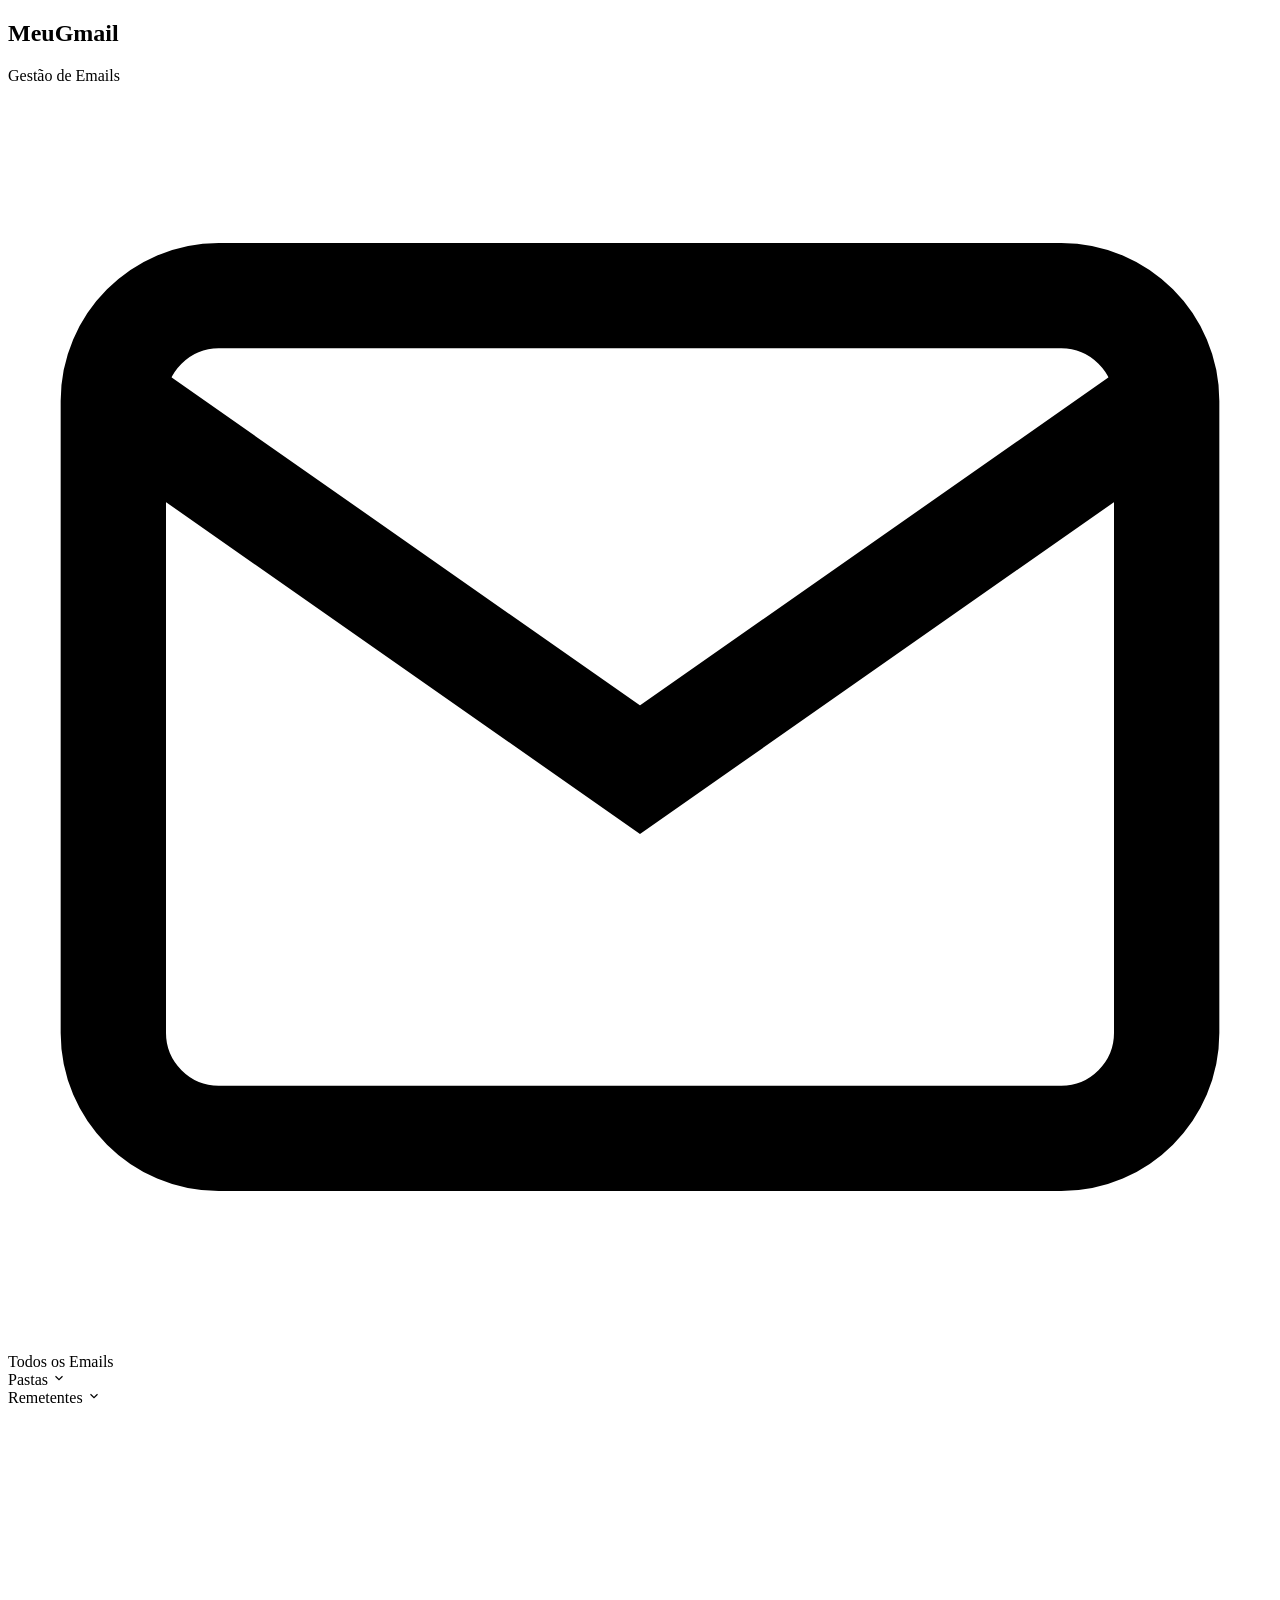
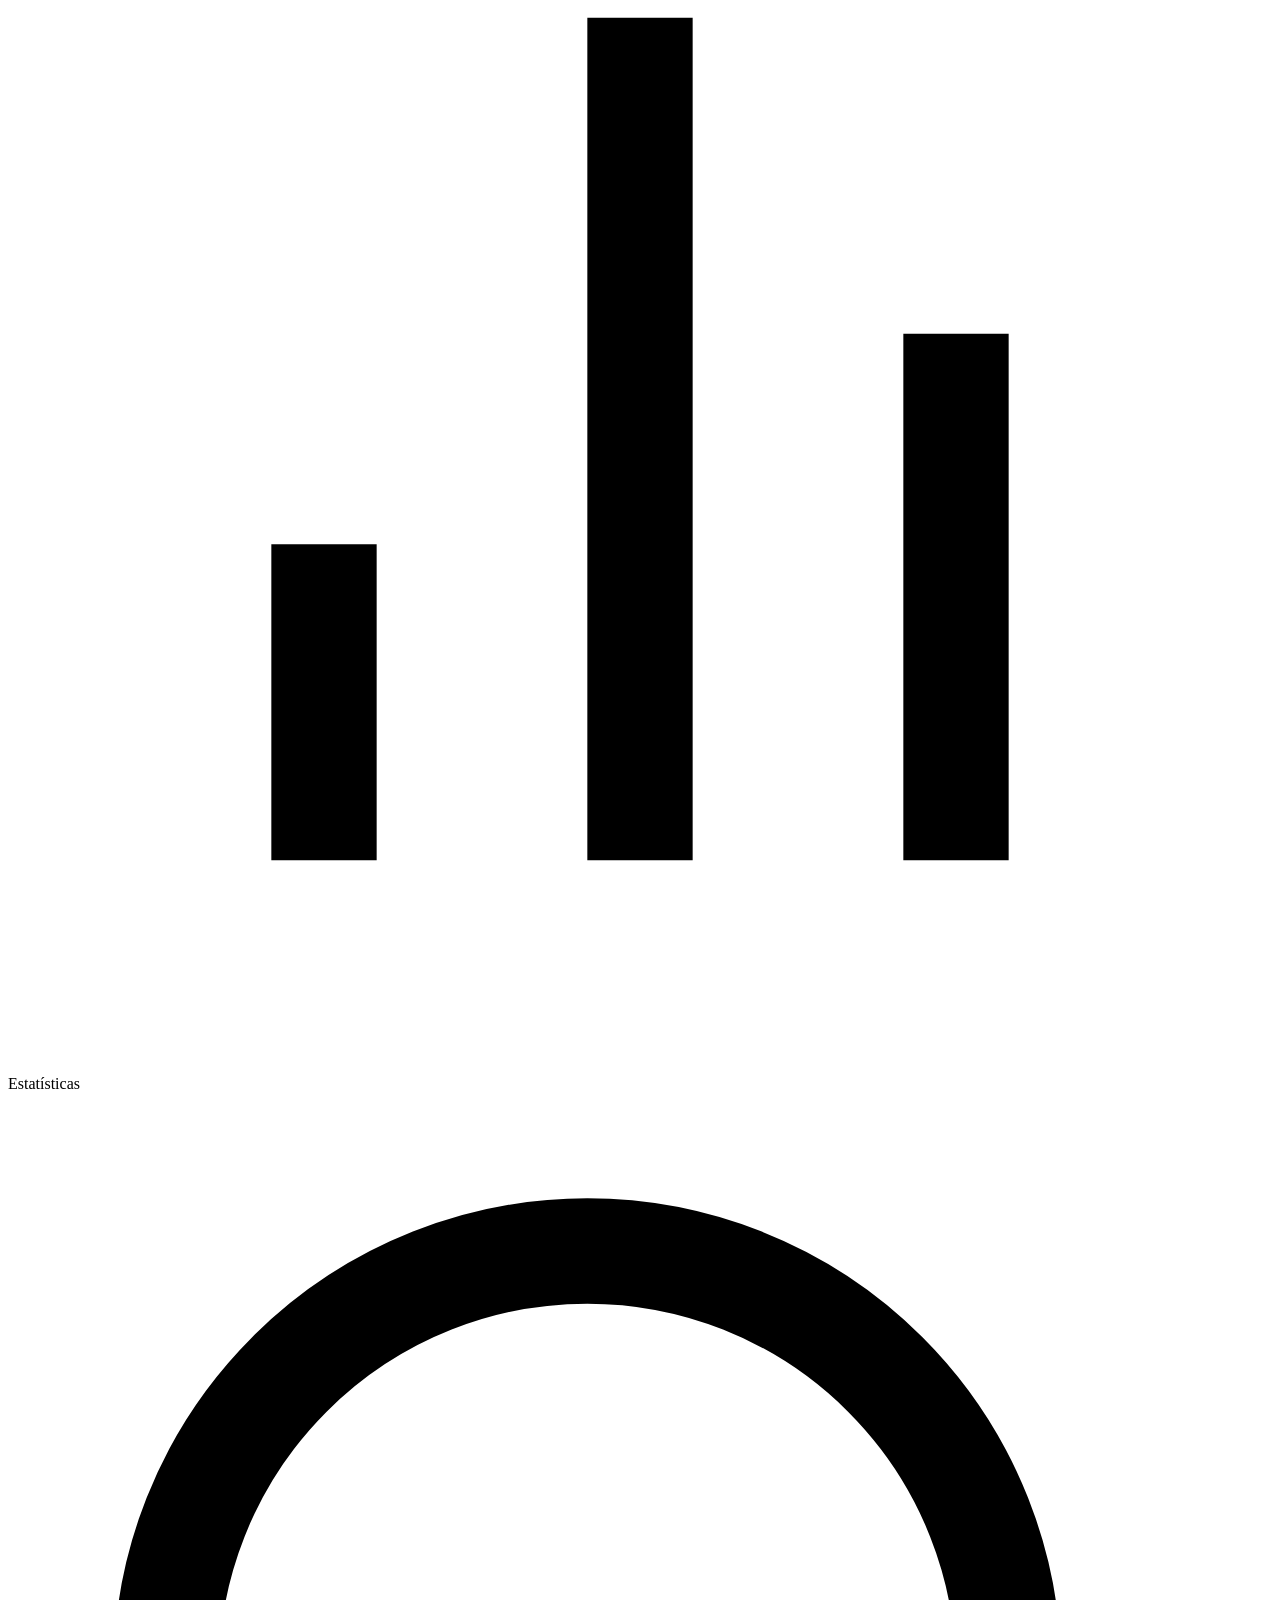
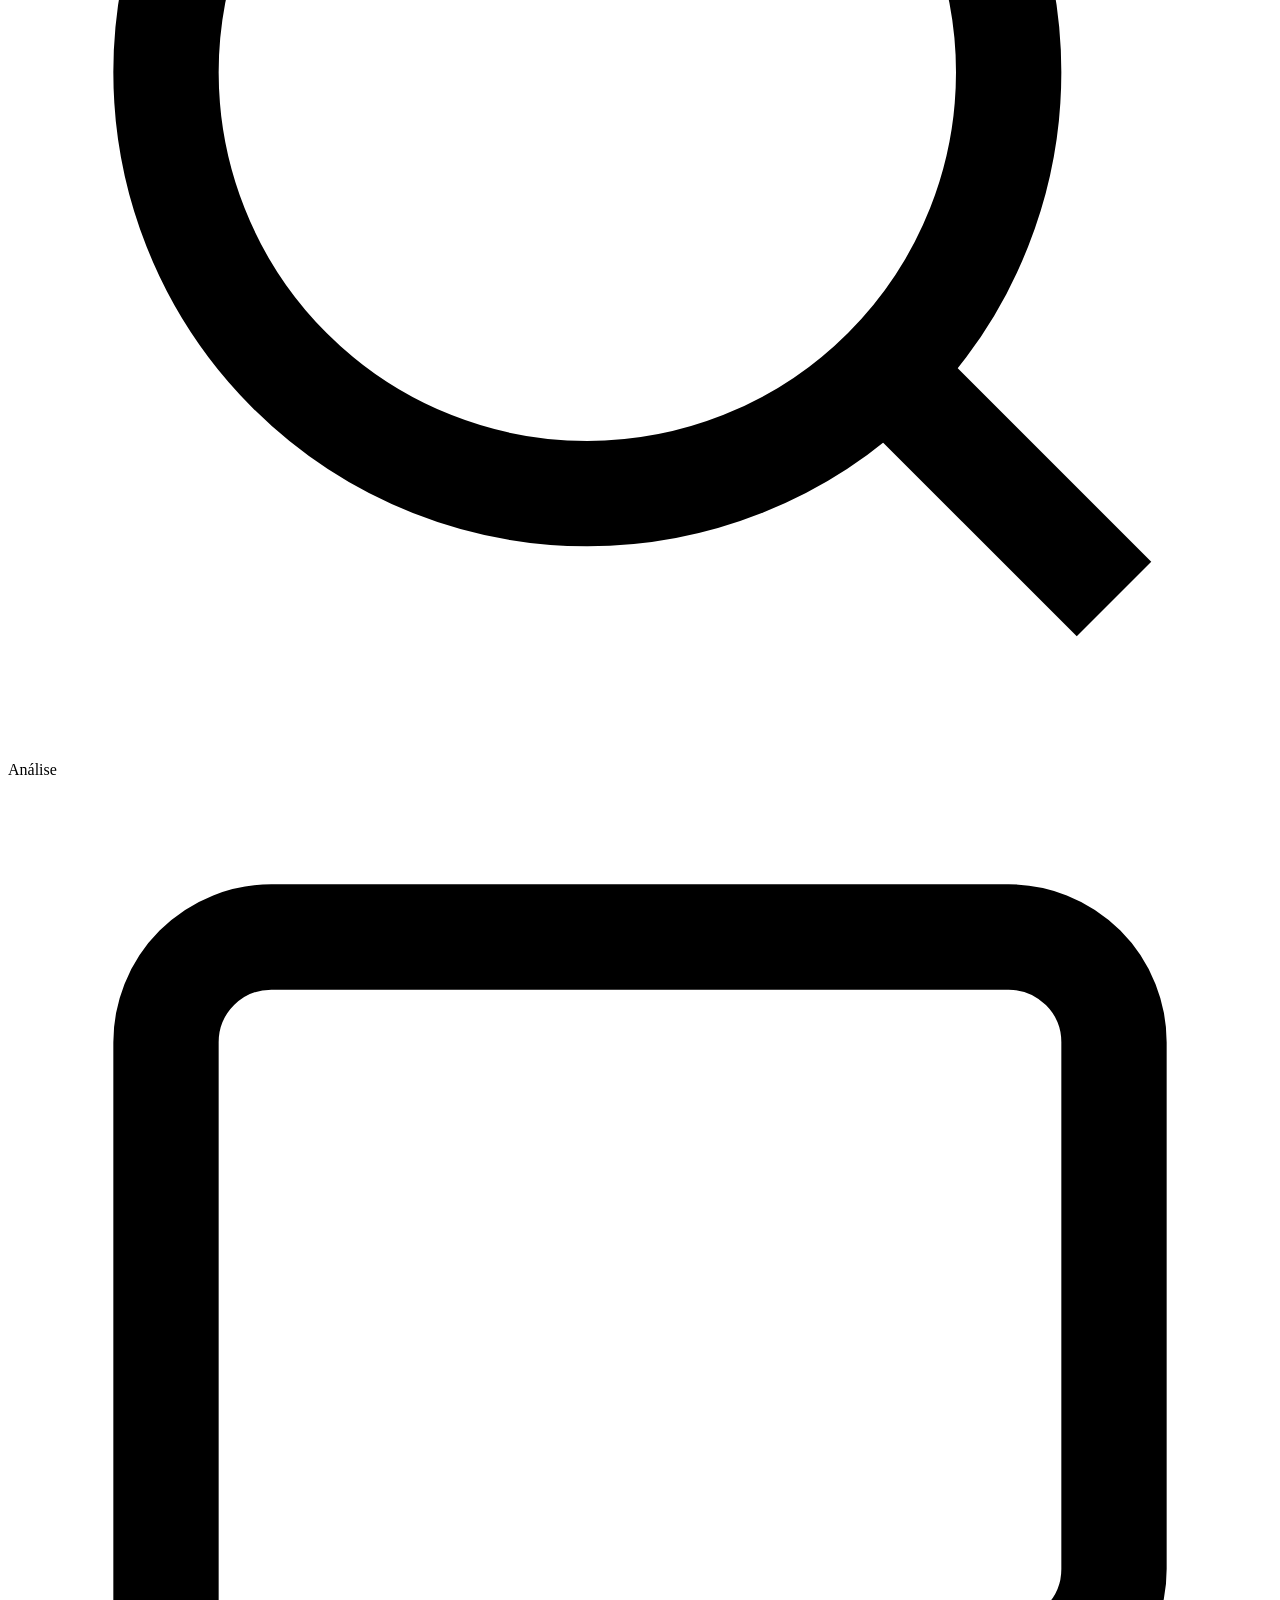
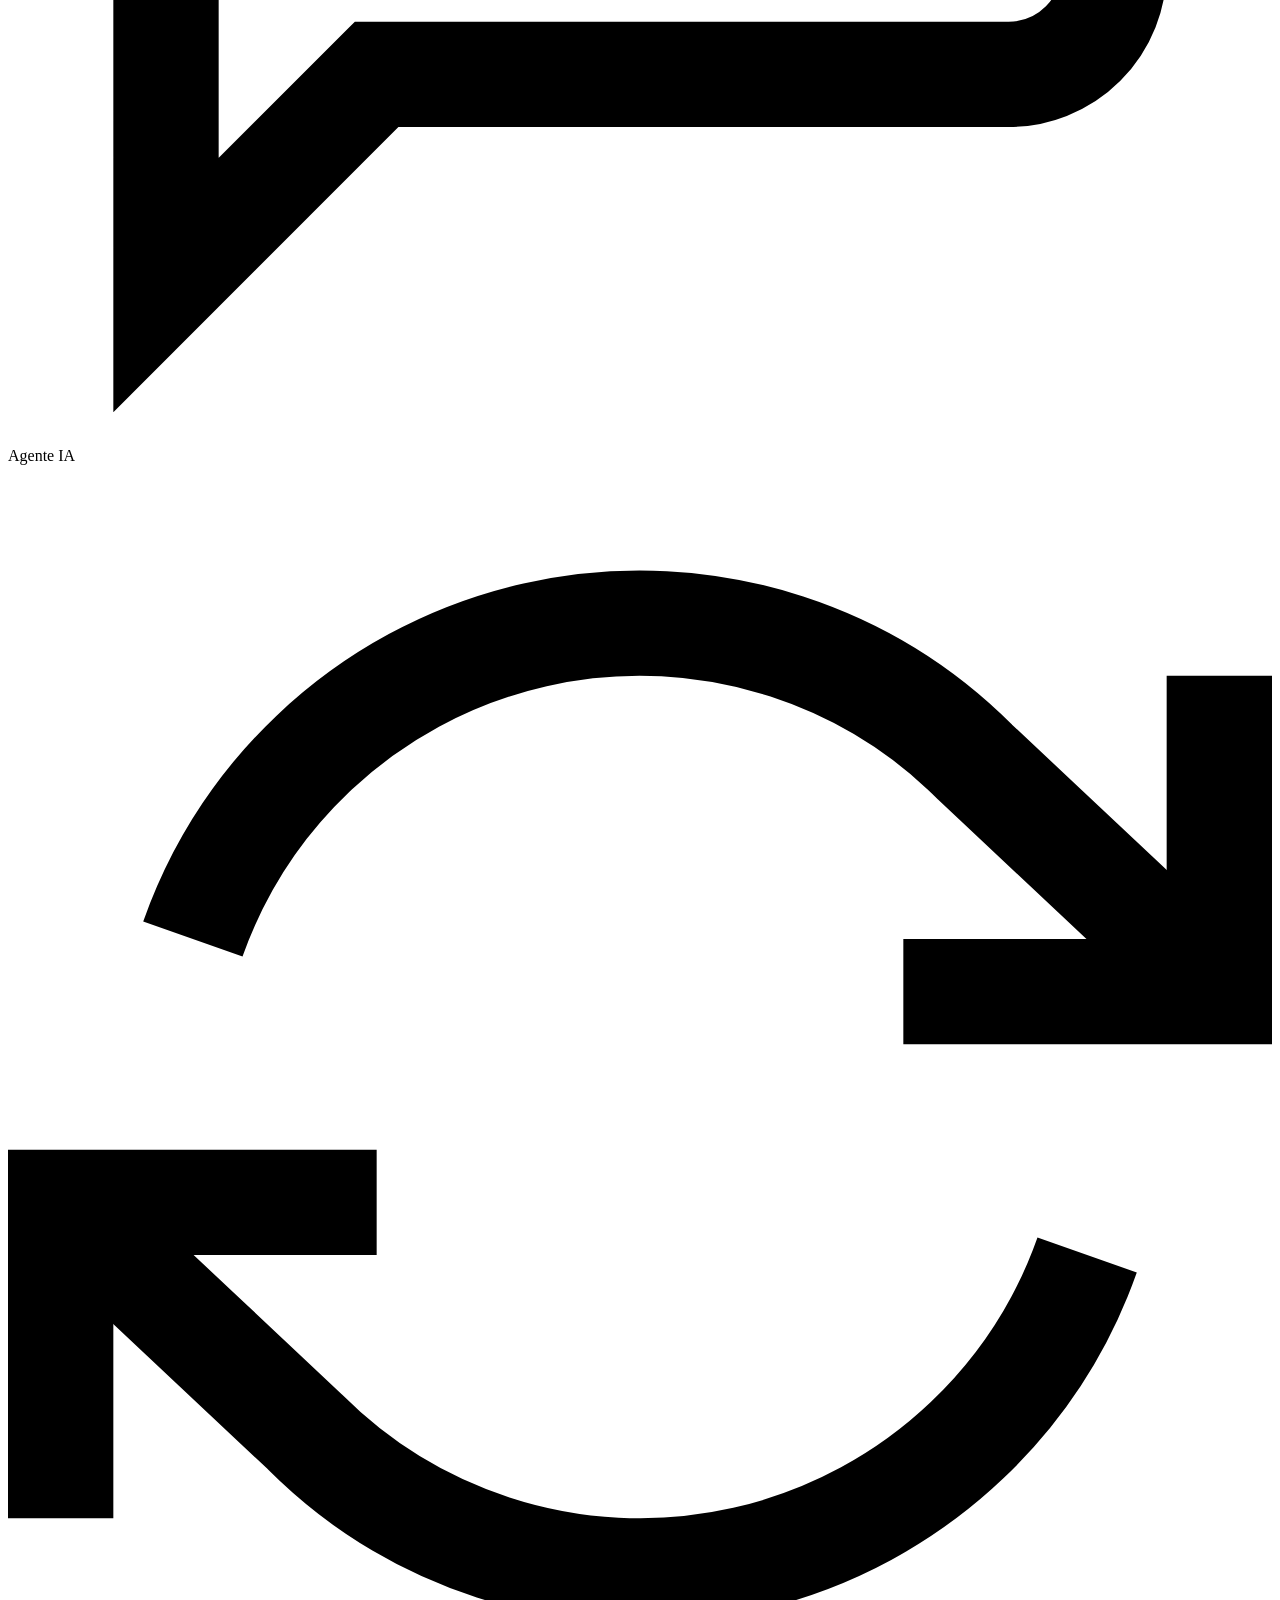
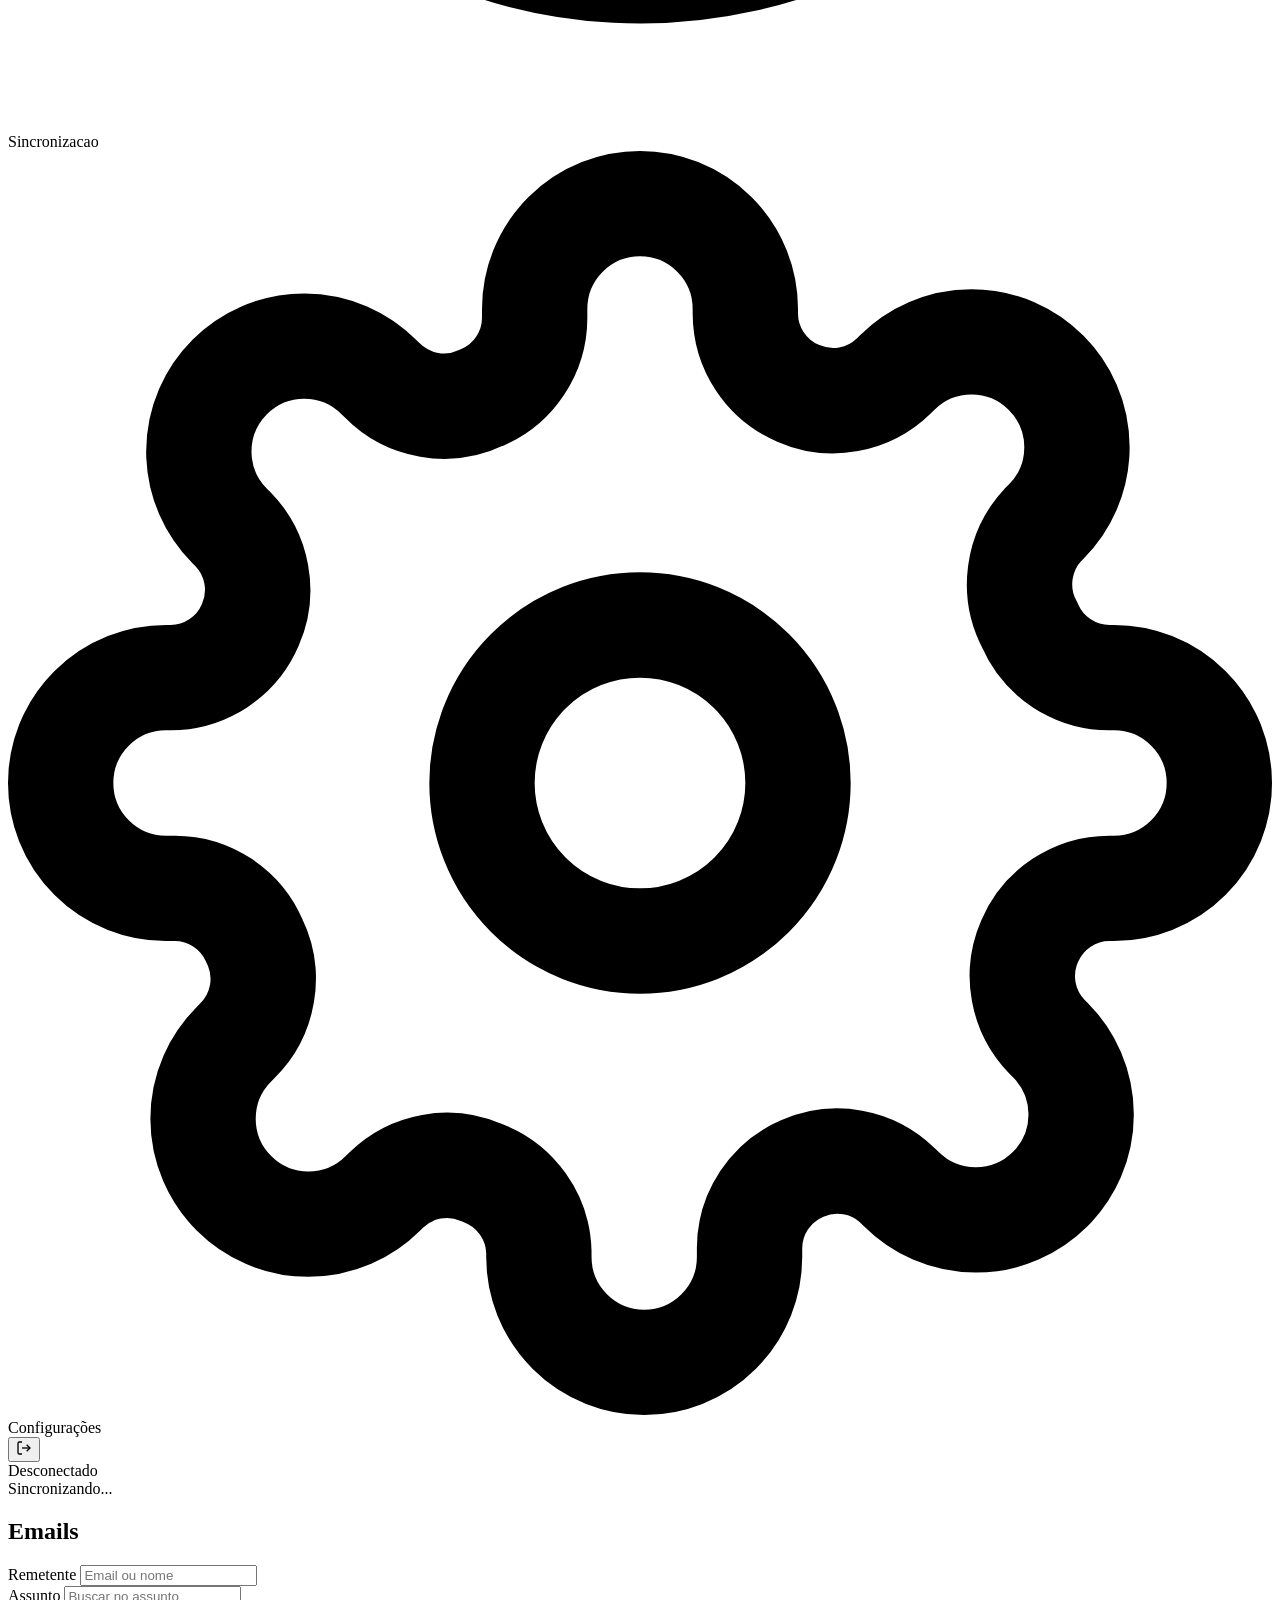
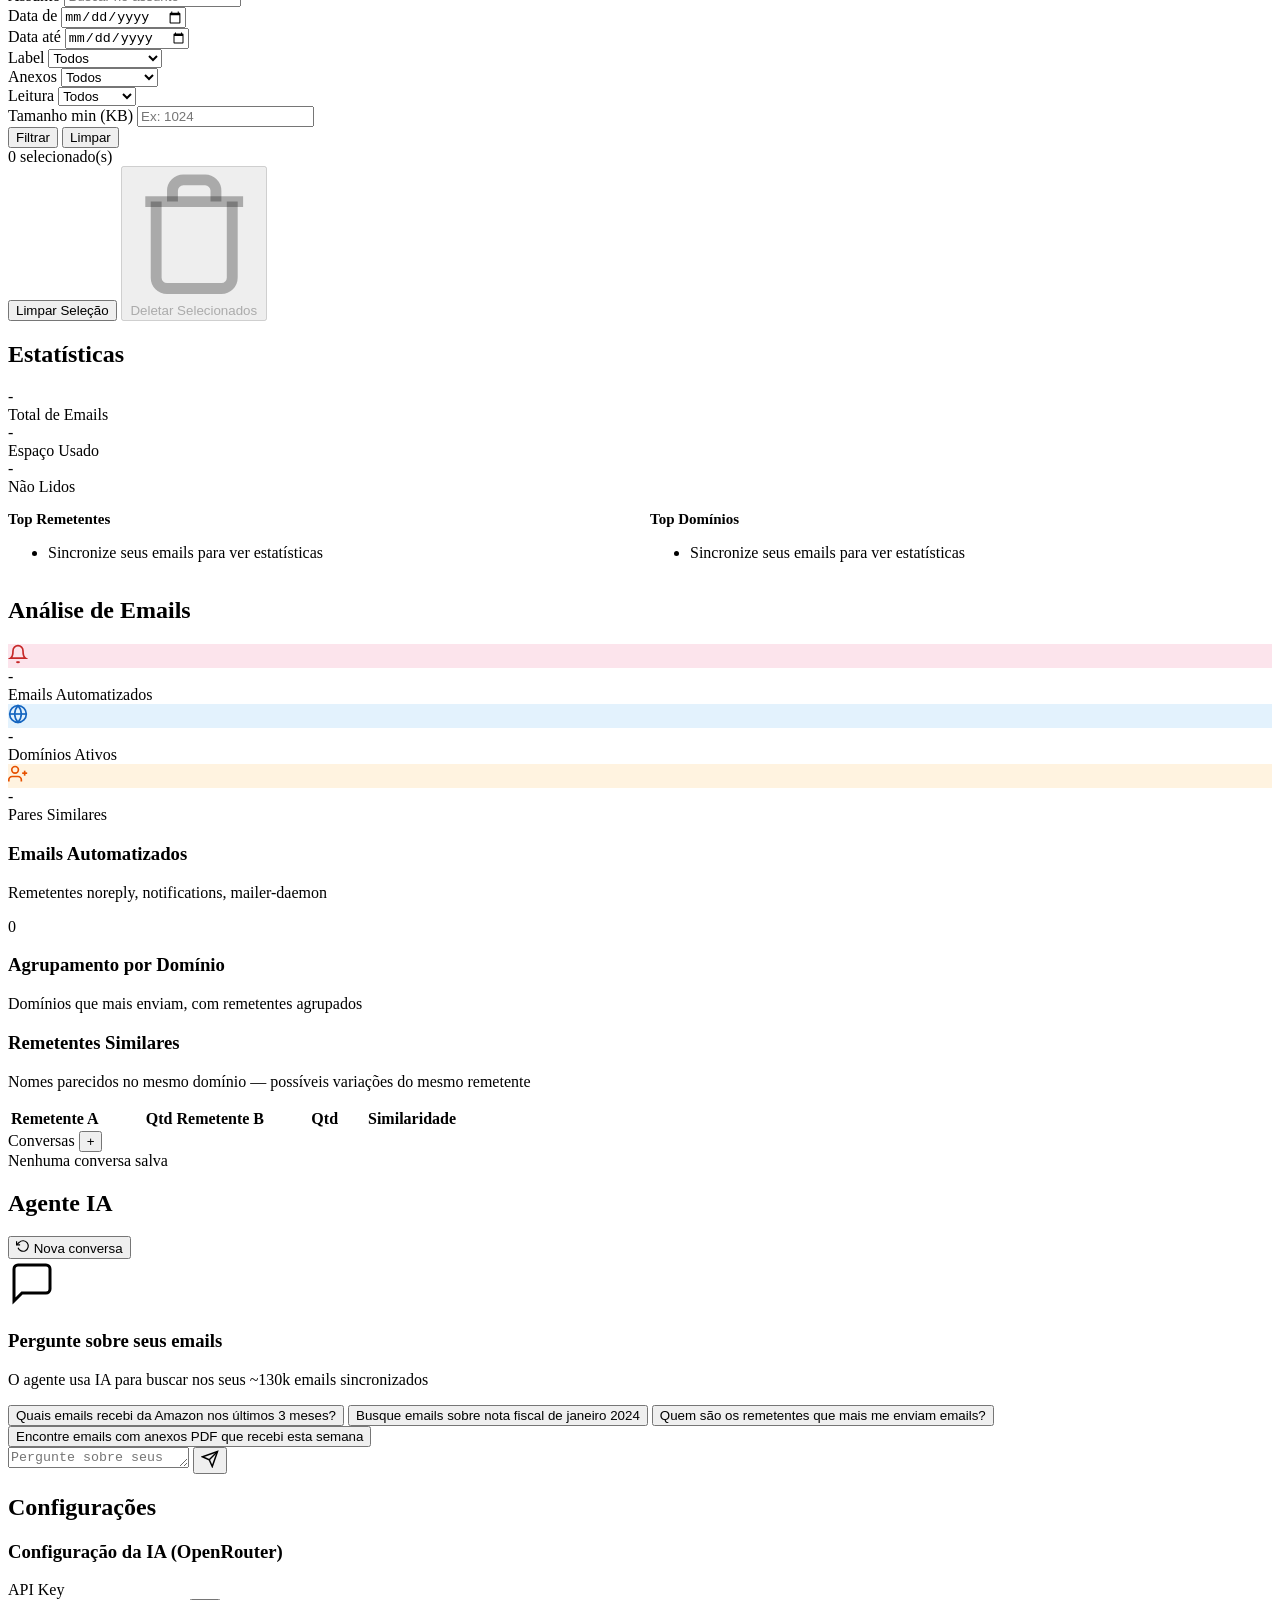
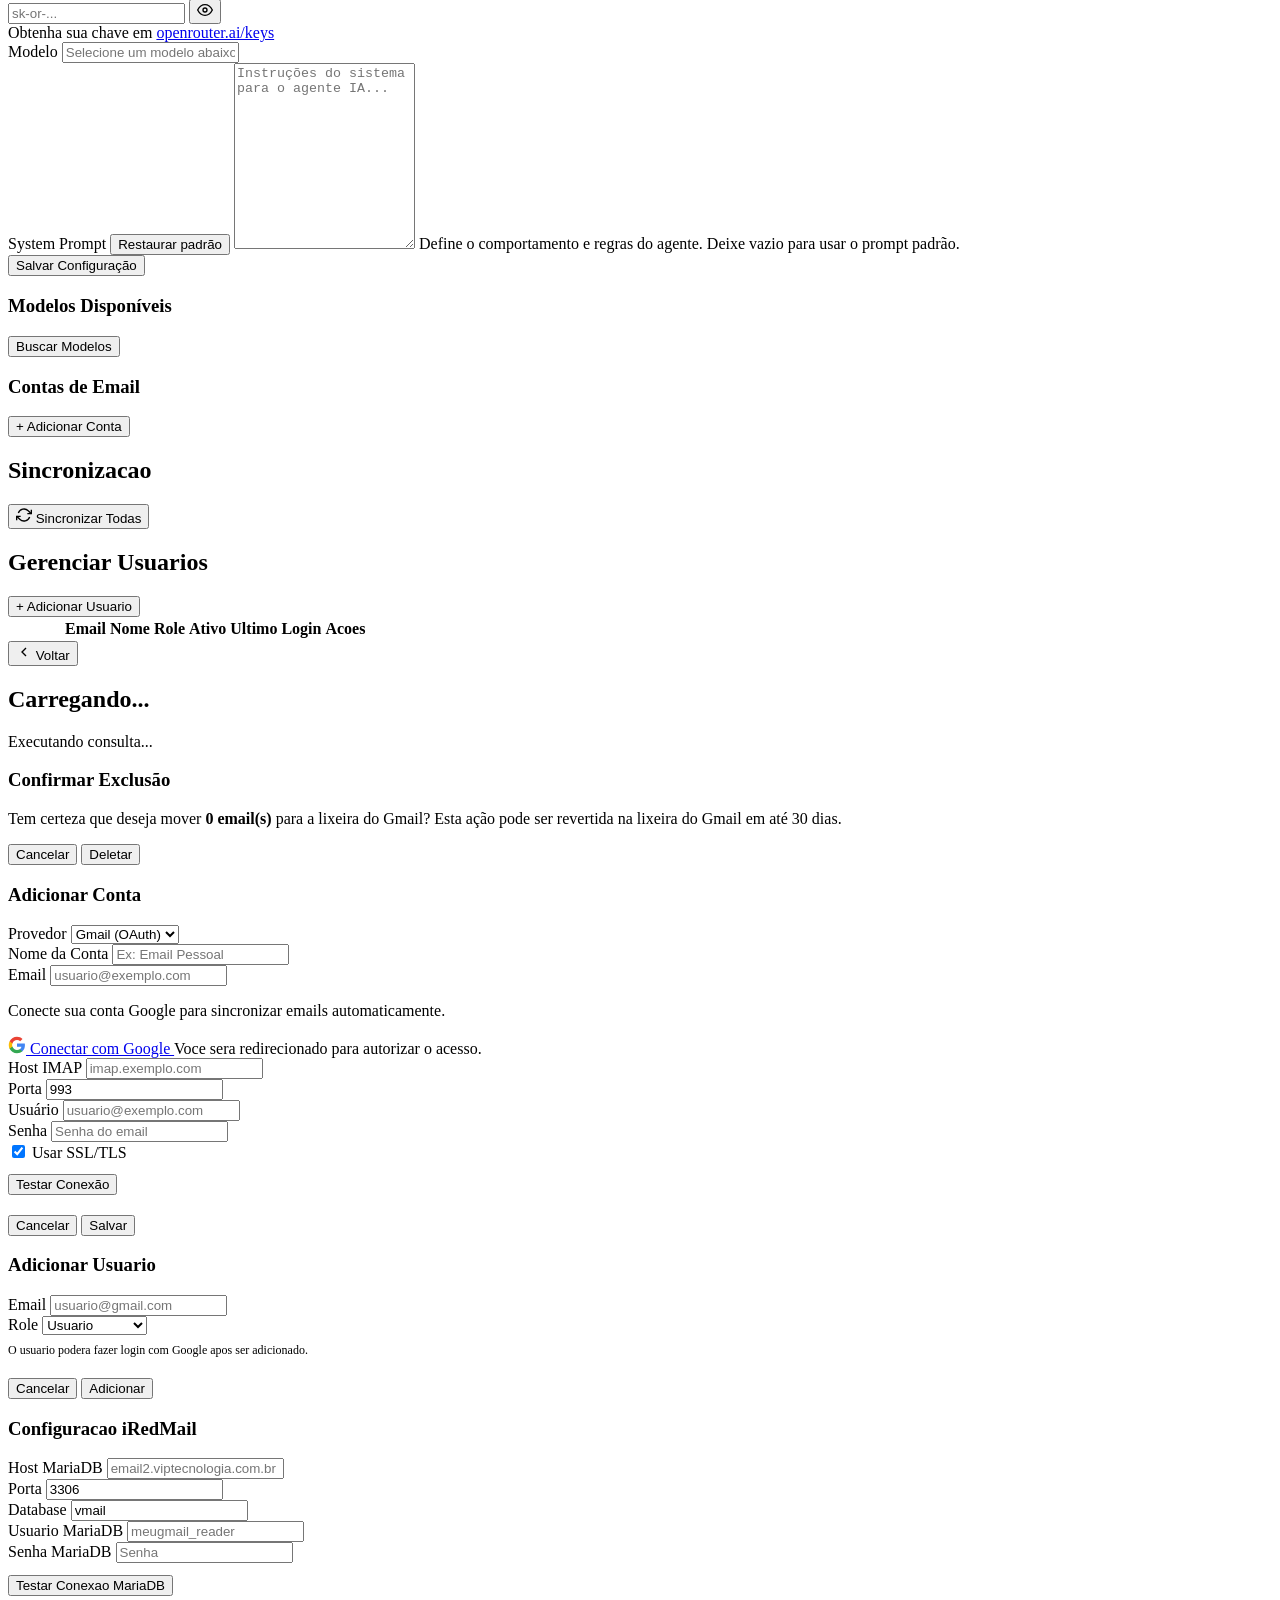
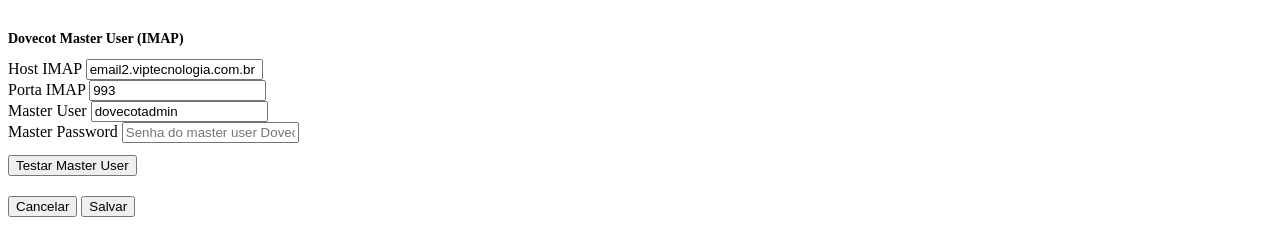
==== commit e3718aab: "feat: Gmail OAuth direct connect - 1 click to authorize Replace manual Client ID/Secret form with "C" ====
--- a/backend/templates/index.html
+++ b/backend/templates/index.html
@@ -671,53 +671,33 @@
             <h3 id="account-modal-title">Adicionar Conta</h3>
             <input type="hidden" id="account-edit-id" value="">
             <div class="modal-field">
-                <label>Nome da Conta</label>
-                <input type="text" id="account-name" placeholder="Ex: Email Pessoal">
-            </div>
-            <div class="modal-field">
                 <label>Provedor</label>
                 <select id="account-provider" onchange="toggleImapFields()">
                     <option value="gmail">Gmail (OAuth)</option>
                     <option value="imap">IMAP</option>
                 </select>
             </div>
-            <div class="modal-field">
+            <div class="modal-field" id="account-name-field">
+                <label>Nome da Conta</label>
+                <input type="text" id="account-name" placeholder="Ex: Email Pessoal">
+            </div>
+            <div class="modal-field" id="account-email-field">
                 <label>Email</label>
                 <input type="email" id="account-email" placeholder="usuario@exemplo.com">
             </div>
             <div class="gmail-fields" id="gmail-fields">
-                <div class="oauth-guide-card">
-                    <div class="oauth-guide-header">
-                        <svg viewBox="0 0 24 24" fill="none" stroke="currentColor" stroke-width="2" width="18" height="18">
-                            <circle cx="12" cy="12" r="10"/><line x1="12" y1="16" x2="12" y2="12"/><line x1="12" y1="8" x2="12.01" y2="8"/>
+                <div class="gmail-connect-card">
+                    <p class="gmail-connect-text">Conecte sua conta Google para sincronizar emails automaticamente.</p>
+                    <a href="/auth/gmail/connect" class="btn-google-connect">
+                        <svg viewBox="0 0 24 24" width="18" height="18">
+                            <path fill="#4285F4" d="M22.56 12.25c0-.78-.07-1.53-.2-2.25H12v4.26h5.92a5.06 5.06 0 0 1-2.2 3.32v2.77h3.57c2.08-1.92 3.28-4.74 3.28-8.1z"/>
+                            <path fill="#34A853" d="M12 23c2.97 0 5.46-.98 7.28-2.66l-3.57-2.77c-.98.66-2.23 1.06-3.71 1.06-2.86 0-5.29-1.93-6.16-4.53H2.18v2.84C3.99 20.53 7.7 23 12 23z"/>
+                            <path fill="#FBBC05" d="M5.84 14.09c-.22-.66-.35-1.36-.35-2.09s.13-1.43.35-2.09V7.07H2.18C1.43 8.55 1 10.22 1 12s.43 3.45 1.18 4.93l2.85-2.22.81-.62z"/>
+                            <path fill="#EA4335" d="M12 5.38c1.62 0 3.06.56 4.21 1.64l3.15-3.15C17.45 2.09 14.97 1 12 1 7.7 1 3.99 3.47 2.18 7.07l3.66 2.84c.87-2.6 3.3-4.53 6.16-4.53z"/>
                         </svg>
-                        <span>Configuracao OAuth 2.0 necessaria</span>
-                    </div>
-                    <p class="oauth-guide-text">Para conectar contas Gmail, configure as credenciais OAuth no Google Cloud:</p>
-                    <ol class="oauth-guide-steps">
-                        <li>Acesse o <a href="https://console.cloud.google.com/apis/credentials" target="_blank" rel="noopener">Google Cloud Console</a></li>
-                        <li>Crie ou selecione um projeto</li>
-                        <li>Ative a <a href="https://console.cloud.google.com/apis/library/gmail.googleapis.com" target="_blank" rel="noopener">Gmail API</a></li>
-                        <li>Va em <strong>Credenciais</strong> &rarr; <strong>Criar credencial</strong> &rarr; <strong>ID do cliente OAuth 2.0</strong></li>
-                        <li>Tipo: <strong>Aplicativo Web</strong>, adicione a URI de callback:<br>
-                            <code class="oauth-callback-url" id="oauth-callback-url"></code>
-                        </li>
-                        <li>Configure a <a href="https://console.cloud.google.com/apis/credentials/consent" target="_blank" rel="noopener">Tela de Consentimento</a> com o escopo <code>https://mail.google.com/</code></li>
-                    </ol>
-                    <div class="oauth-guide-warning">
-                        <svg viewBox="0 0 24 24" fill="none" stroke="currentColor" stroke-width="2" width="14" height="14">
-                            <path d="M10.29 3.86L1.82 18a2 2 0 0 0 1.71 3h16.94a2 2 0 0 0 1.71-3L13.71 3.86a2 2 0 0 0-3.42 0z"/><line x1="12" y1="9" x2="12" y2="13"/><line x1="12" y1="17" x2="12.01" y2="17"/>
-                        </svg>
-                        Em modo "Em Teste", refresh tokens expiram em 7 dias. Publique o app para tokens permanentes.
-                    </div>
-                </div>
-                <div class="modal-field">
-                    <label>Client ID</label>
-                    <input type="text" id="account-gmail-client-id" placeholder="xxxx.apps.googleusercontent.com">
-                </div>
-                <div class="modal-field">
-                    <label>Client Secret</label>
-                    <input type="password" id="account-gmail-client-secret" placeholder="GOCSPX-...">
+                        Conectar com Google
+                    </a>
+                    <span class="gmail-connect-hint">Voce sera redirecionado para autorizar o acesso.</span>
                 </div>
             </div>
             <div class="imap-fields" id="imap-fields">
@@ -748,9 +728,9 @@
                     <span id="test-connection-result" style="font-size:12px;margin-left:8px;"></span>
                 </div>
             </div>
-            <div class="modal-actions" style="margin-top:20px">
+            <div class="modal-actions" id="account-modal-actions" style="margin-top:20px">
                 <button class="btn btn-outline" onclick="closeAccountModal()">Cancelar</button>
-                <button class="btn btn-primary" onclick="saveAccount()">Salvar</button>
+                <button class="btn btn-primary" id="account-save-btn" onclick="saveAccount()">Salvar</button>
             </div>
         </div>
     </div>
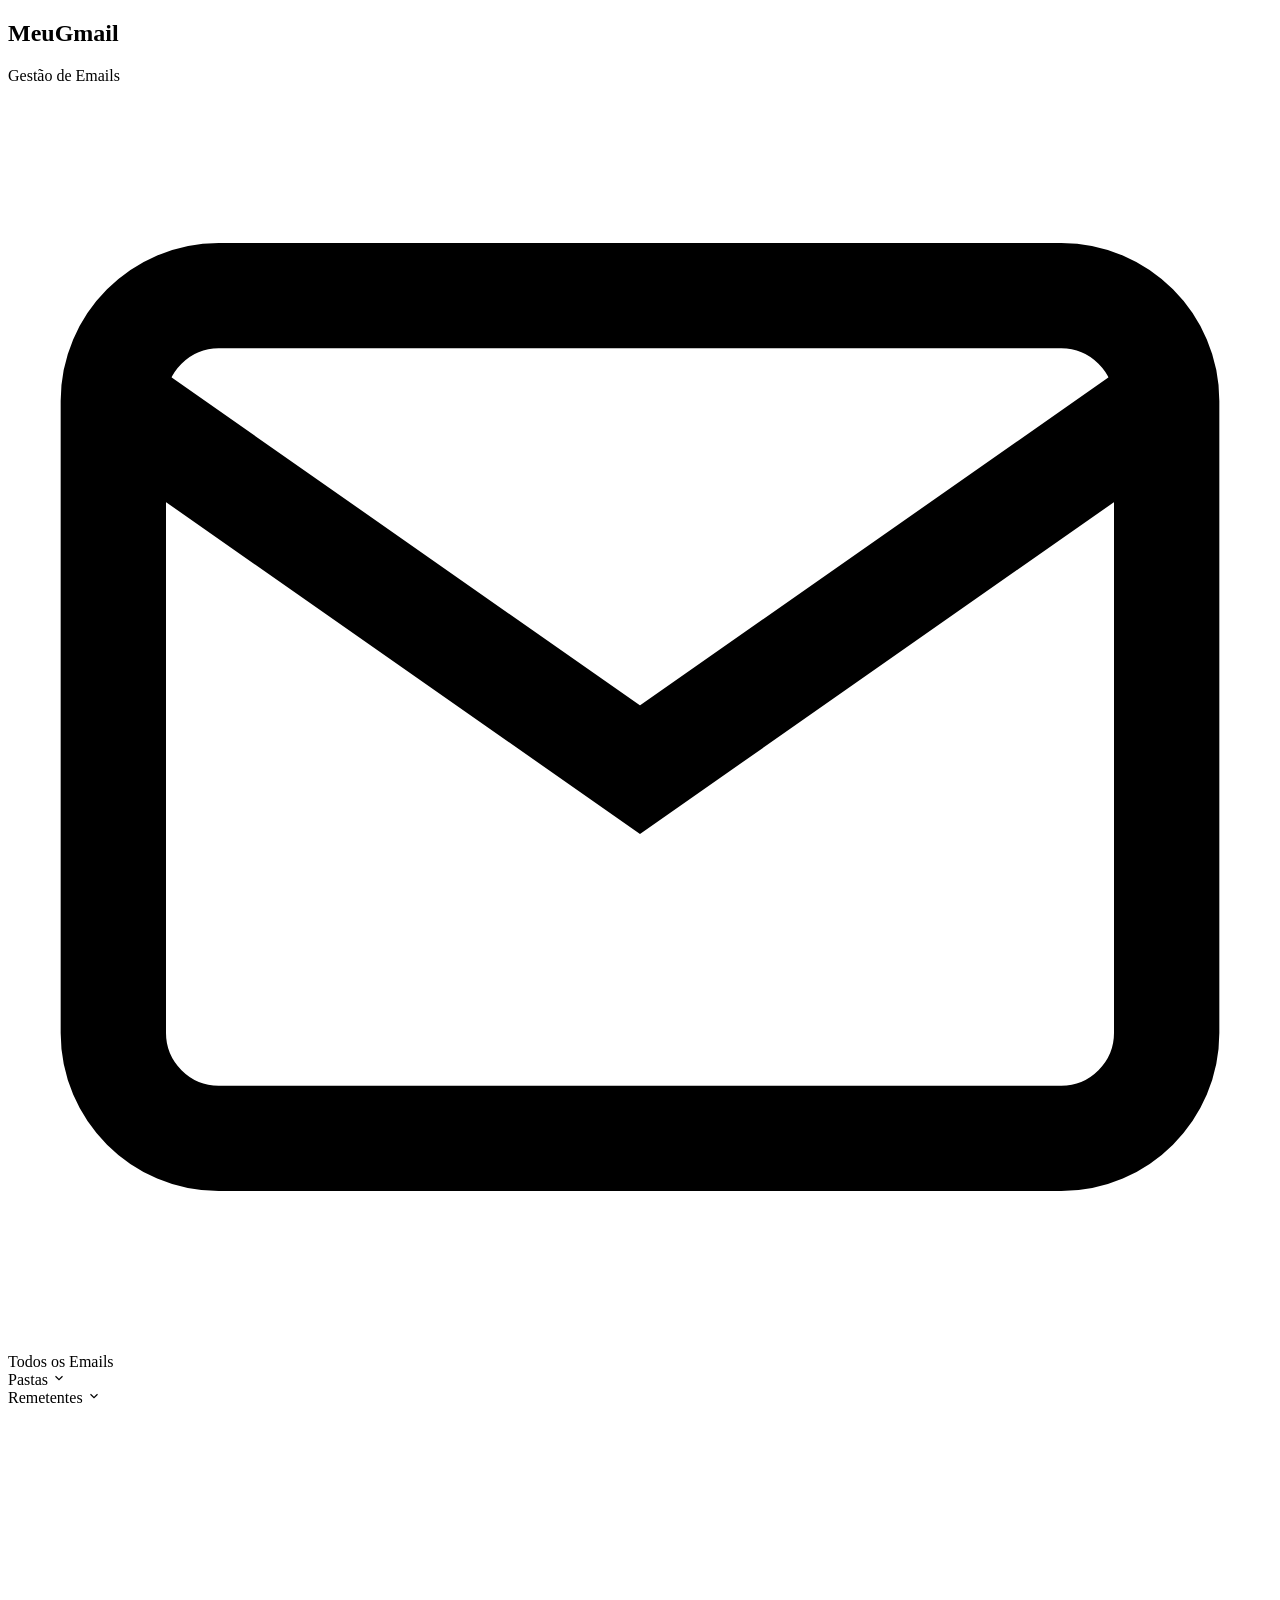
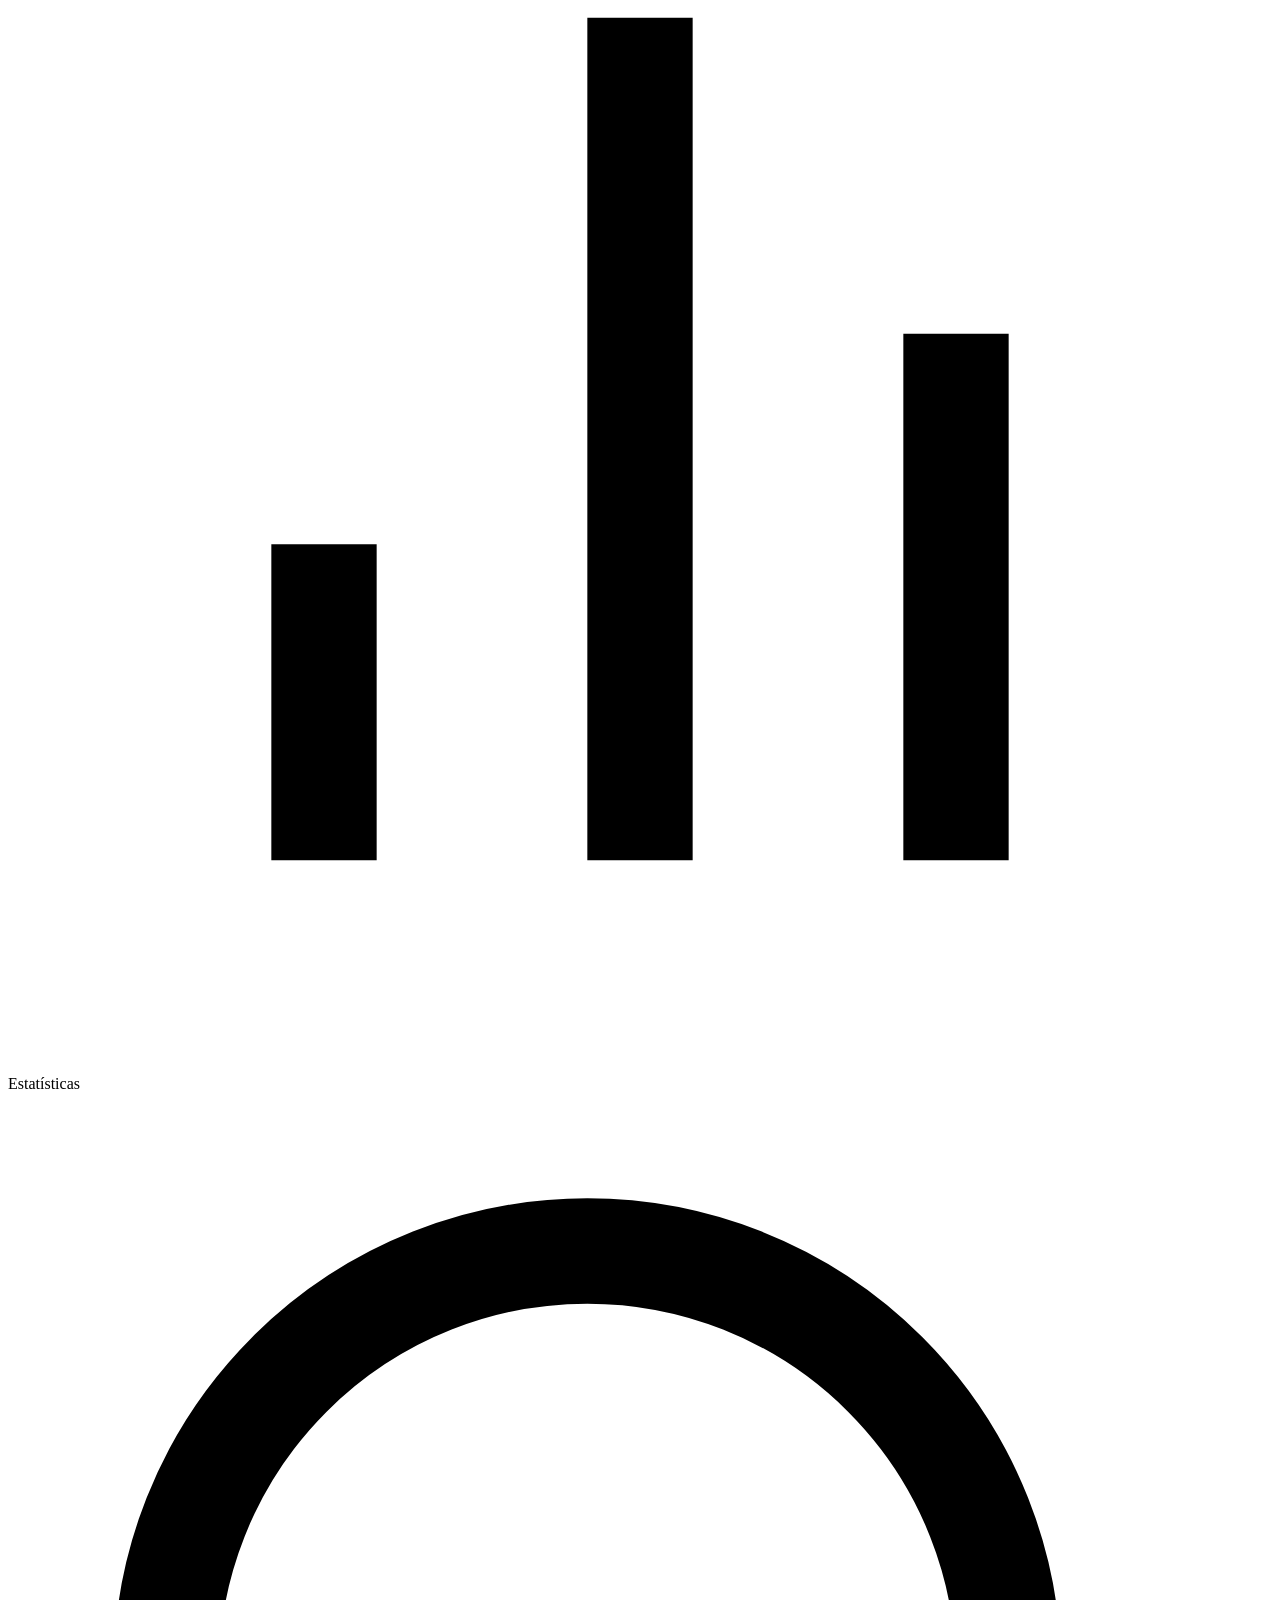
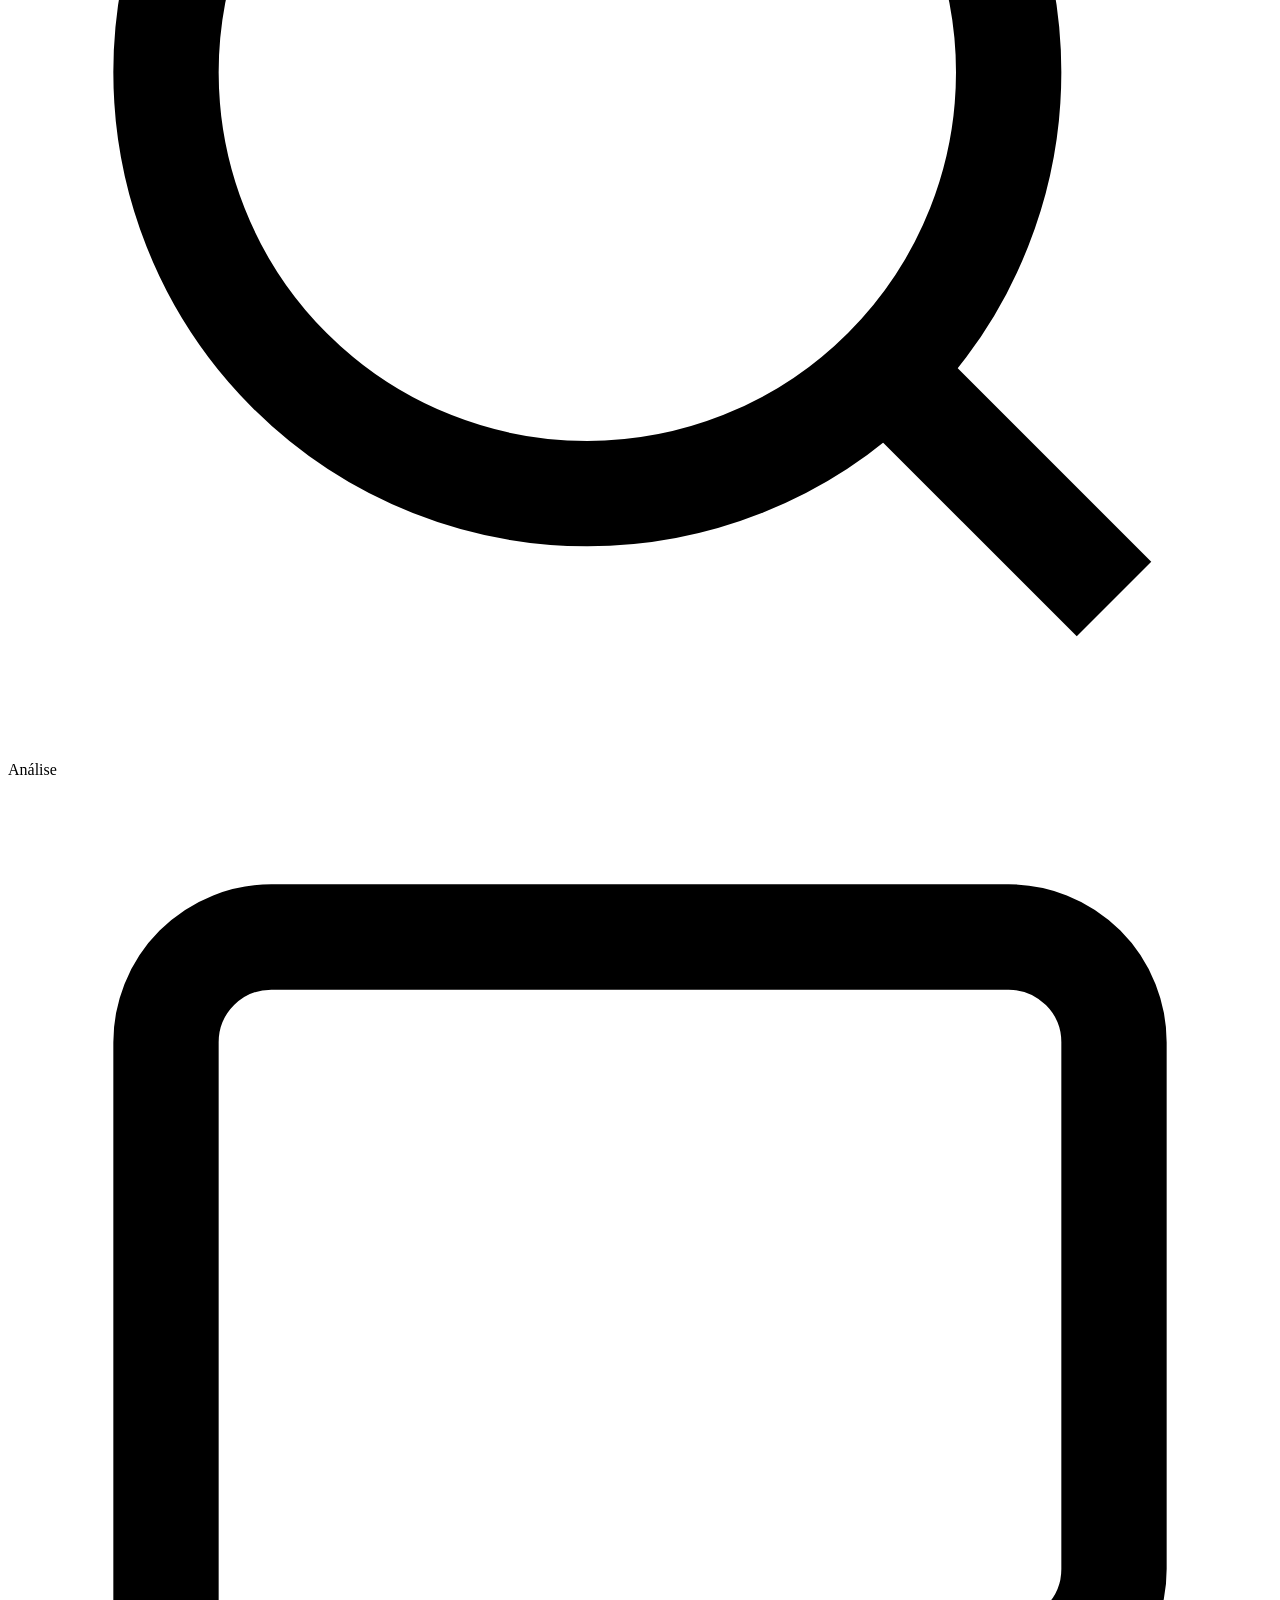
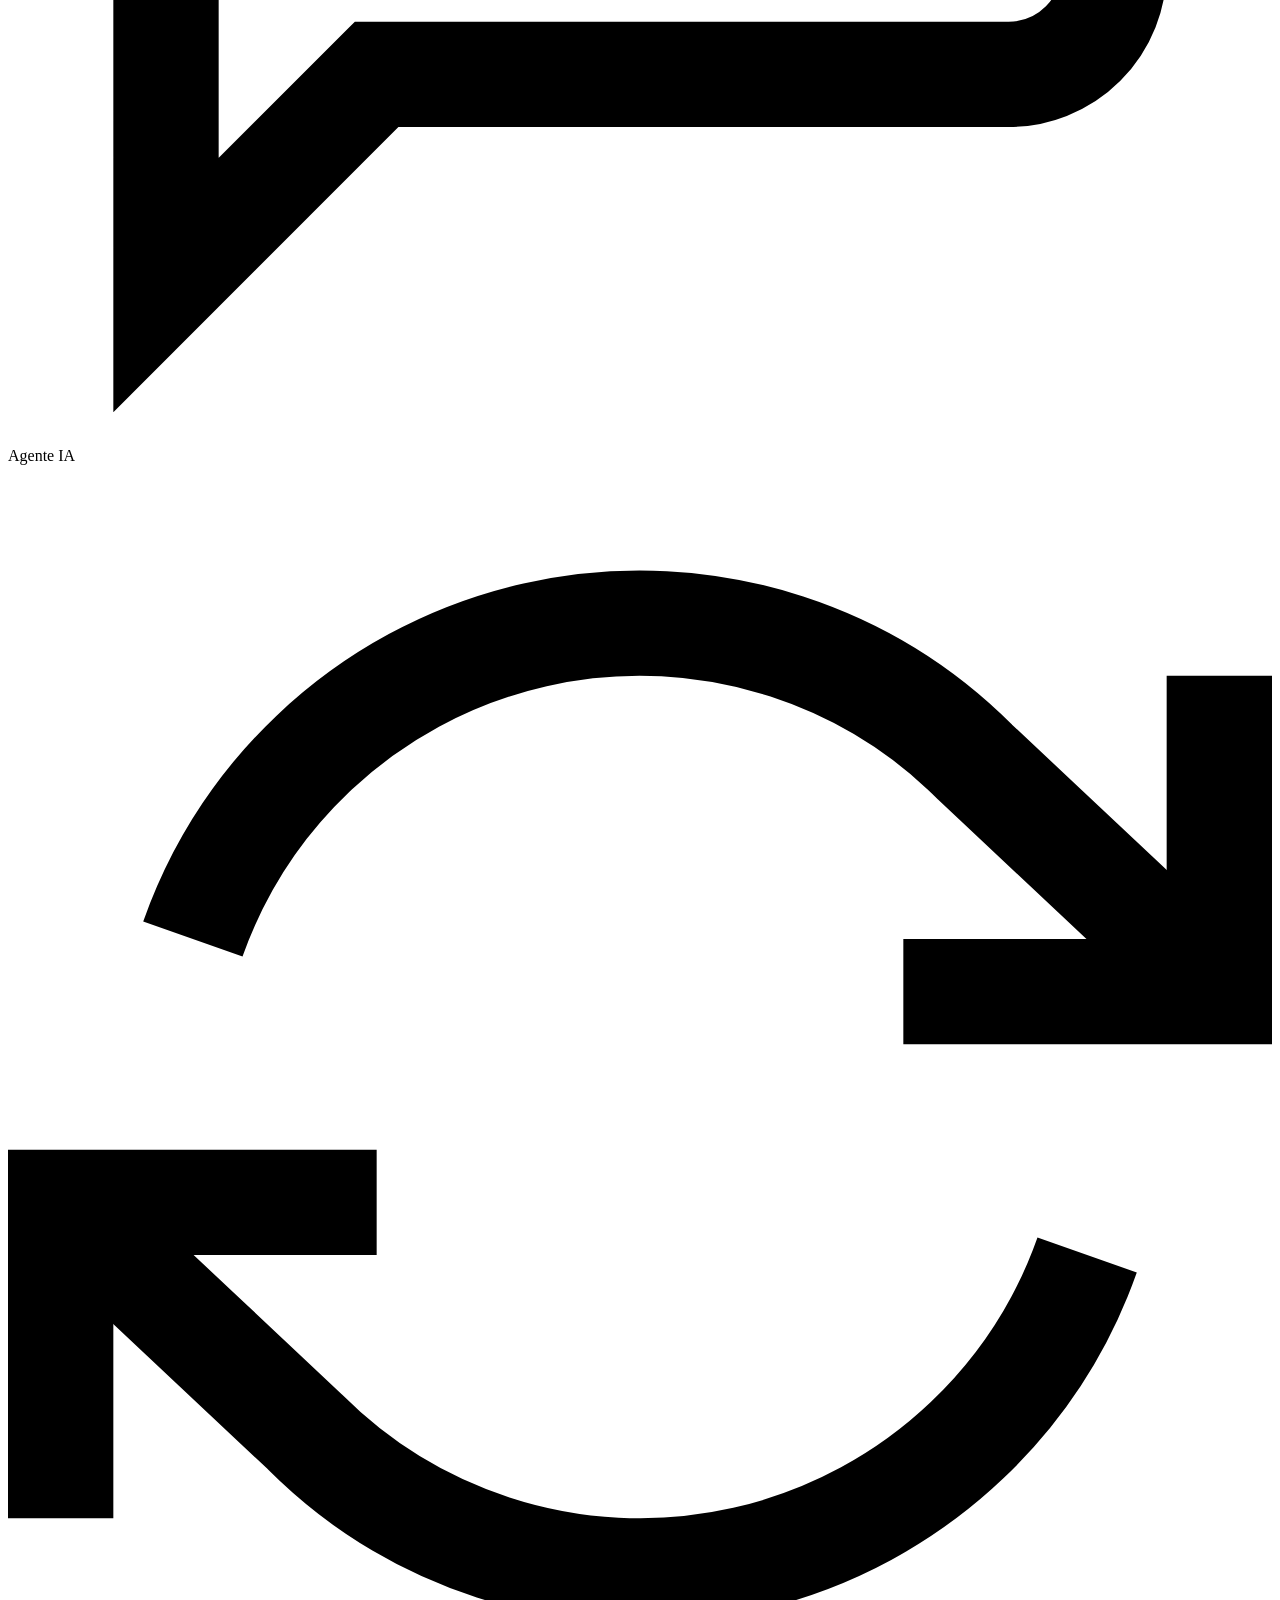
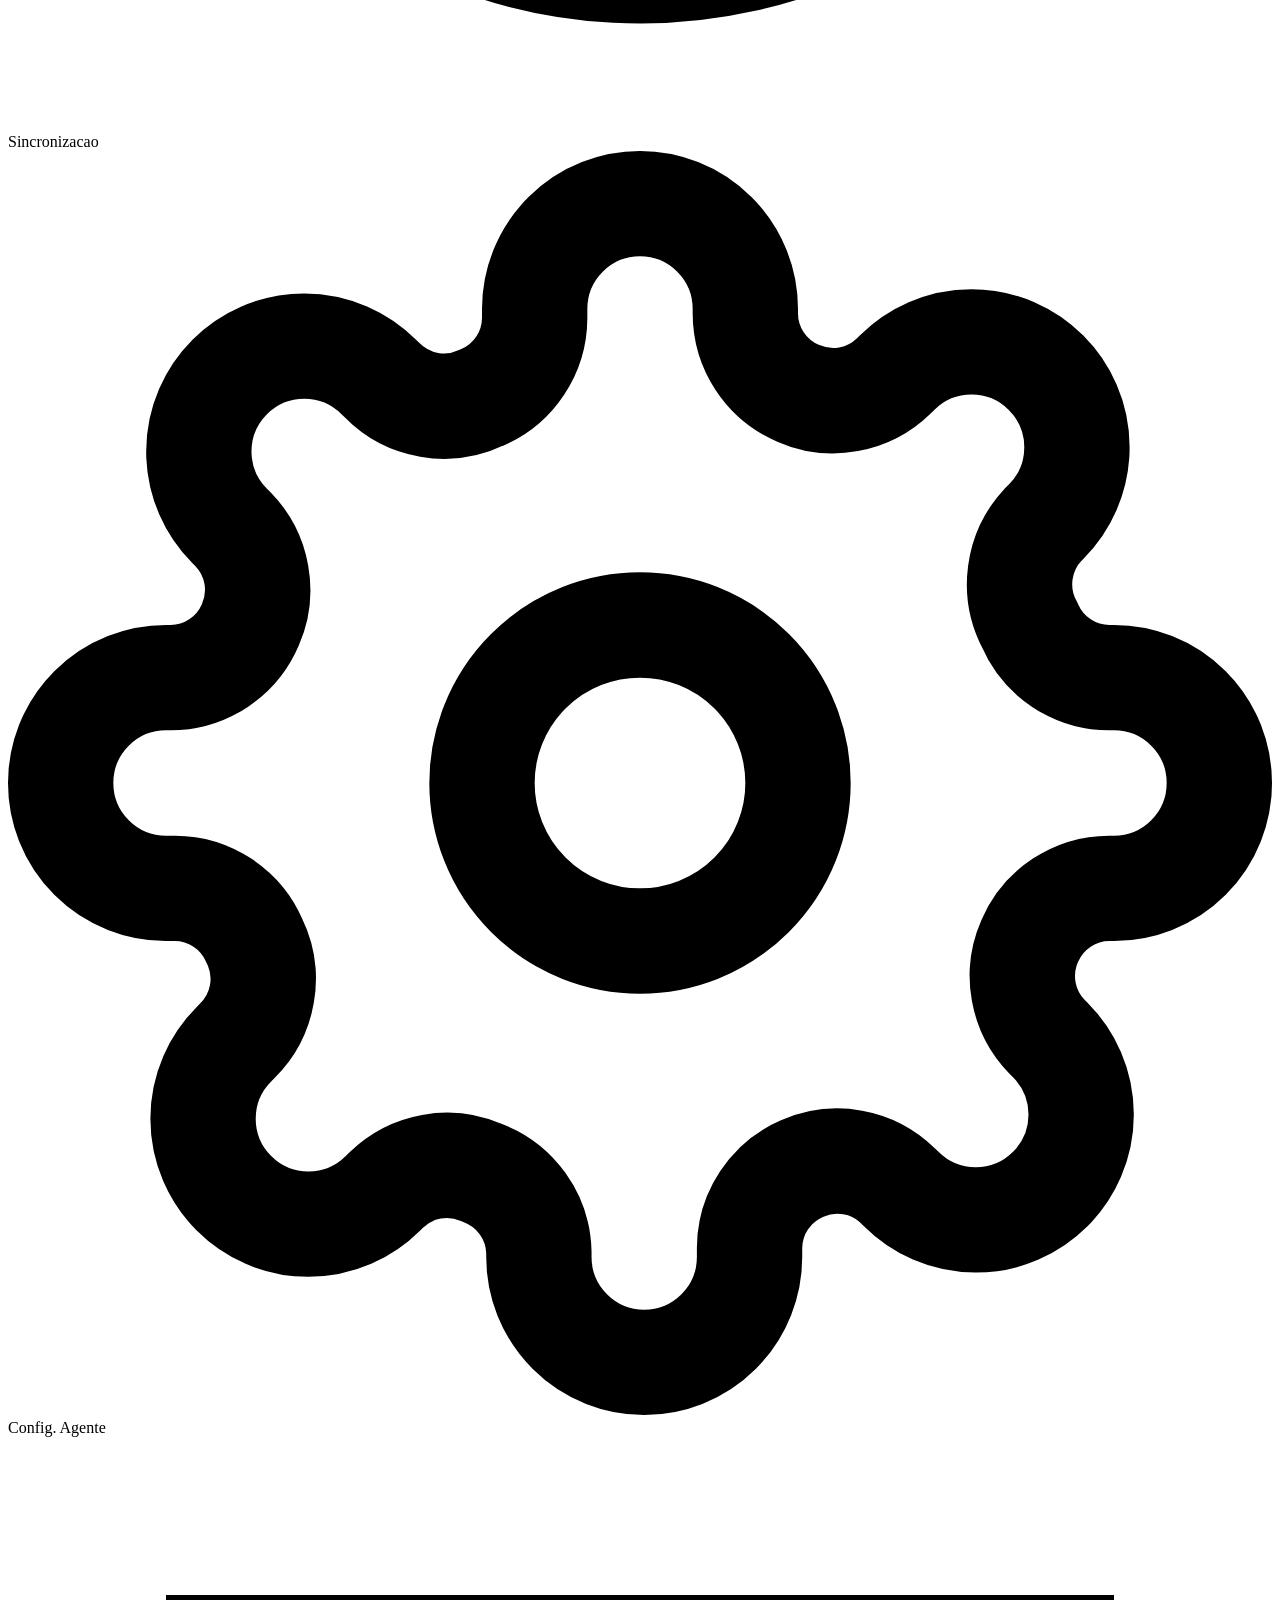
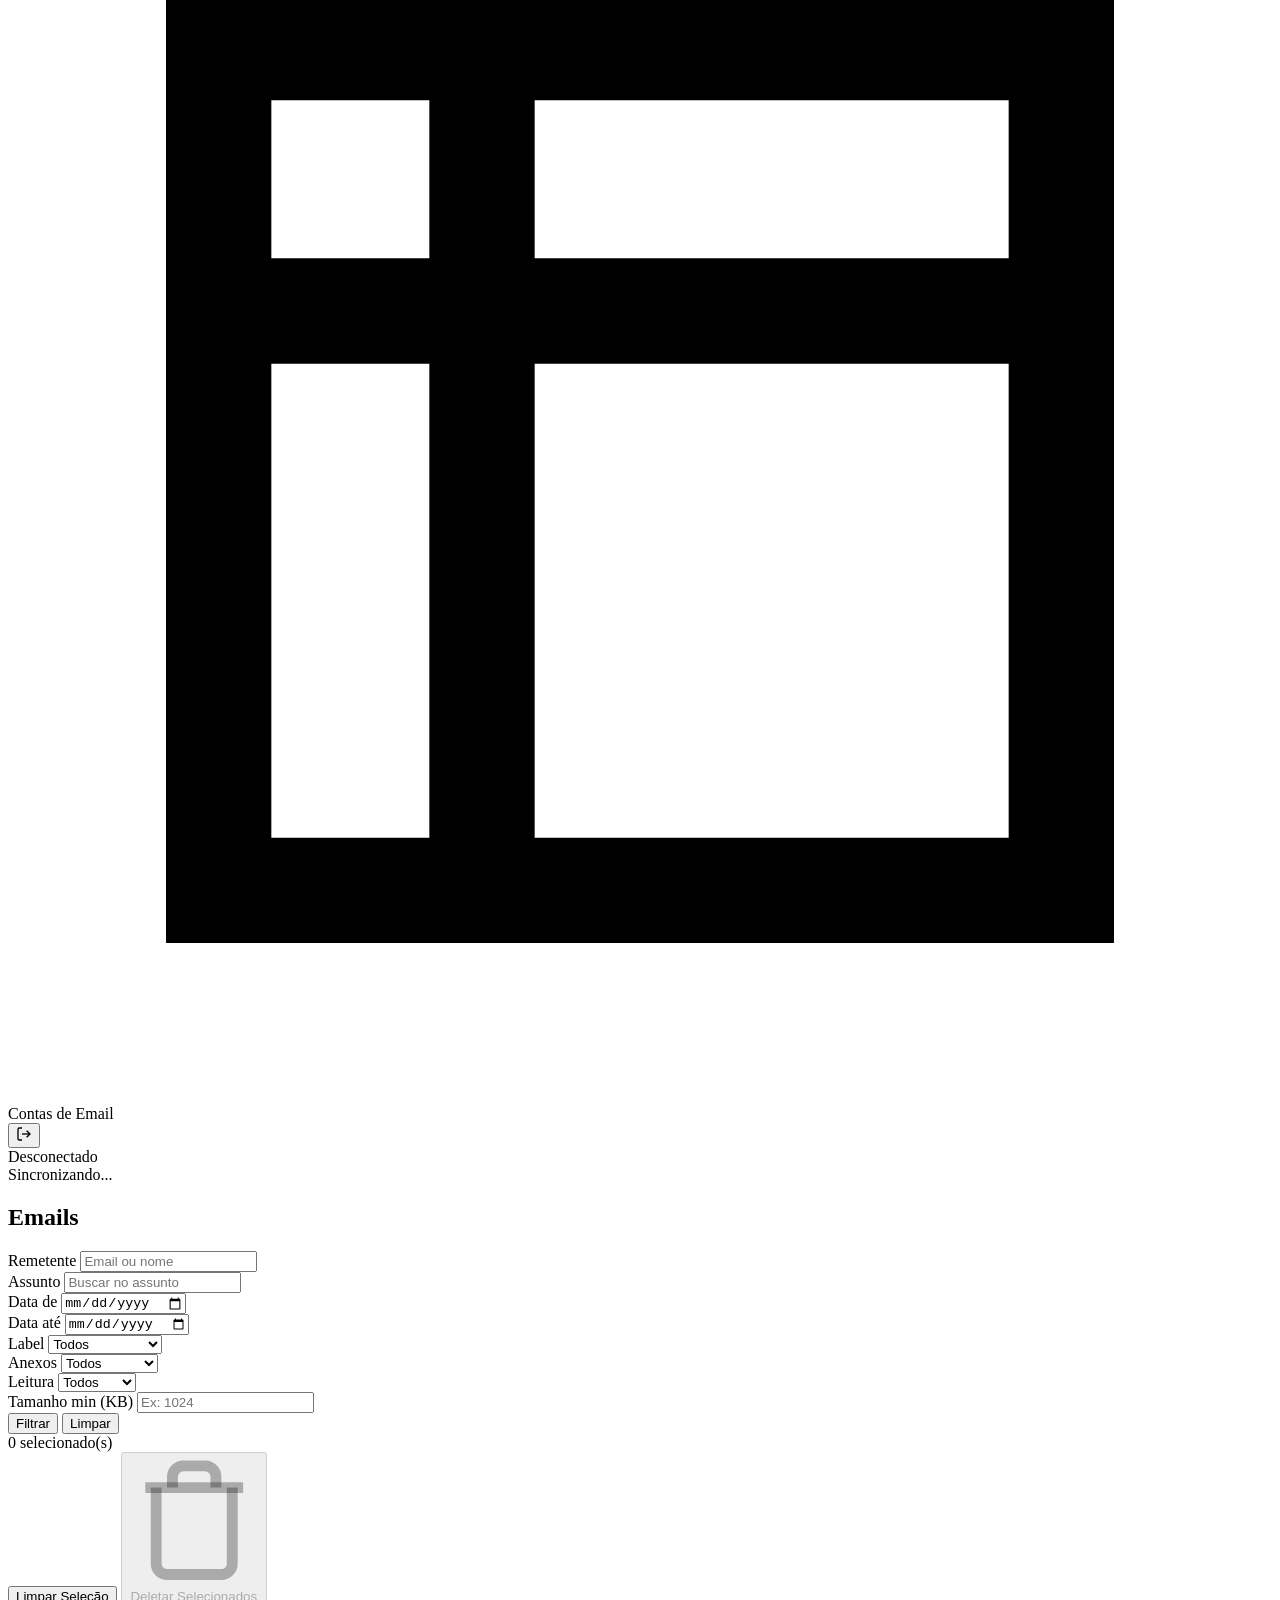
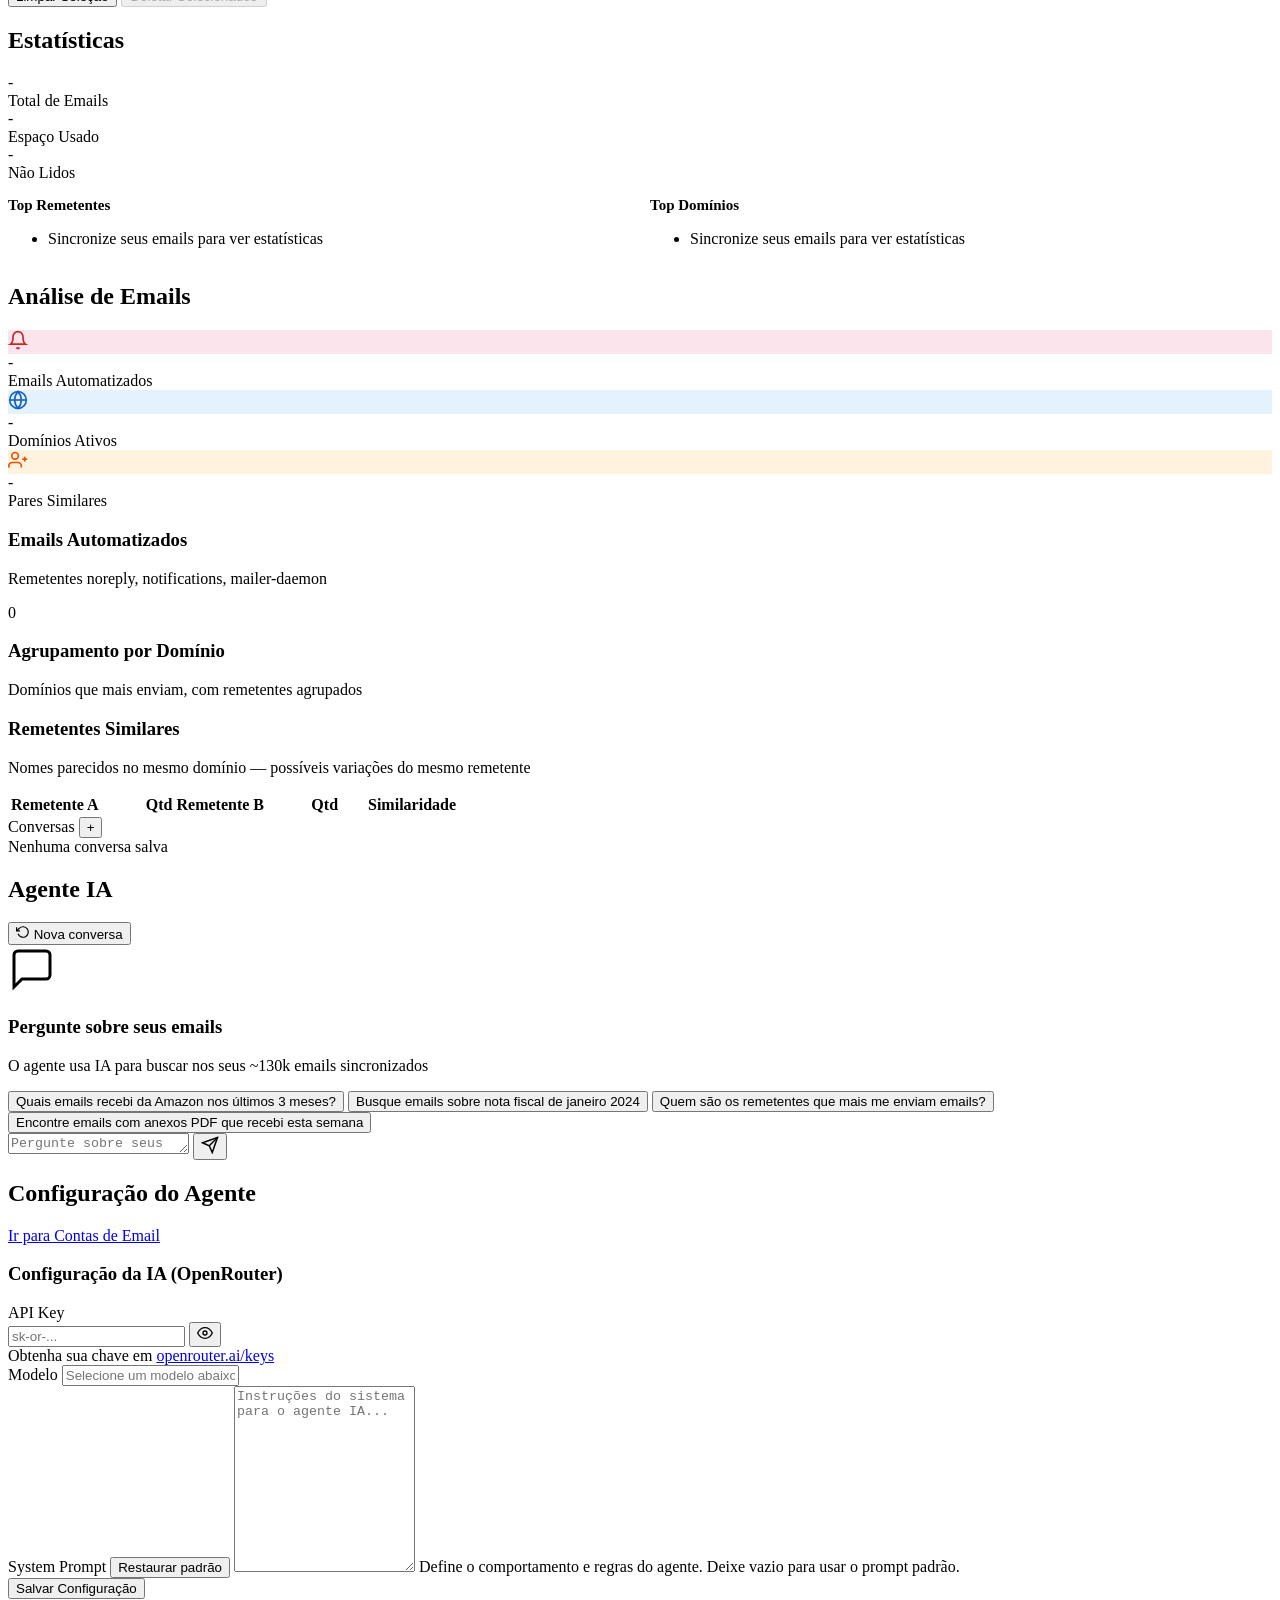
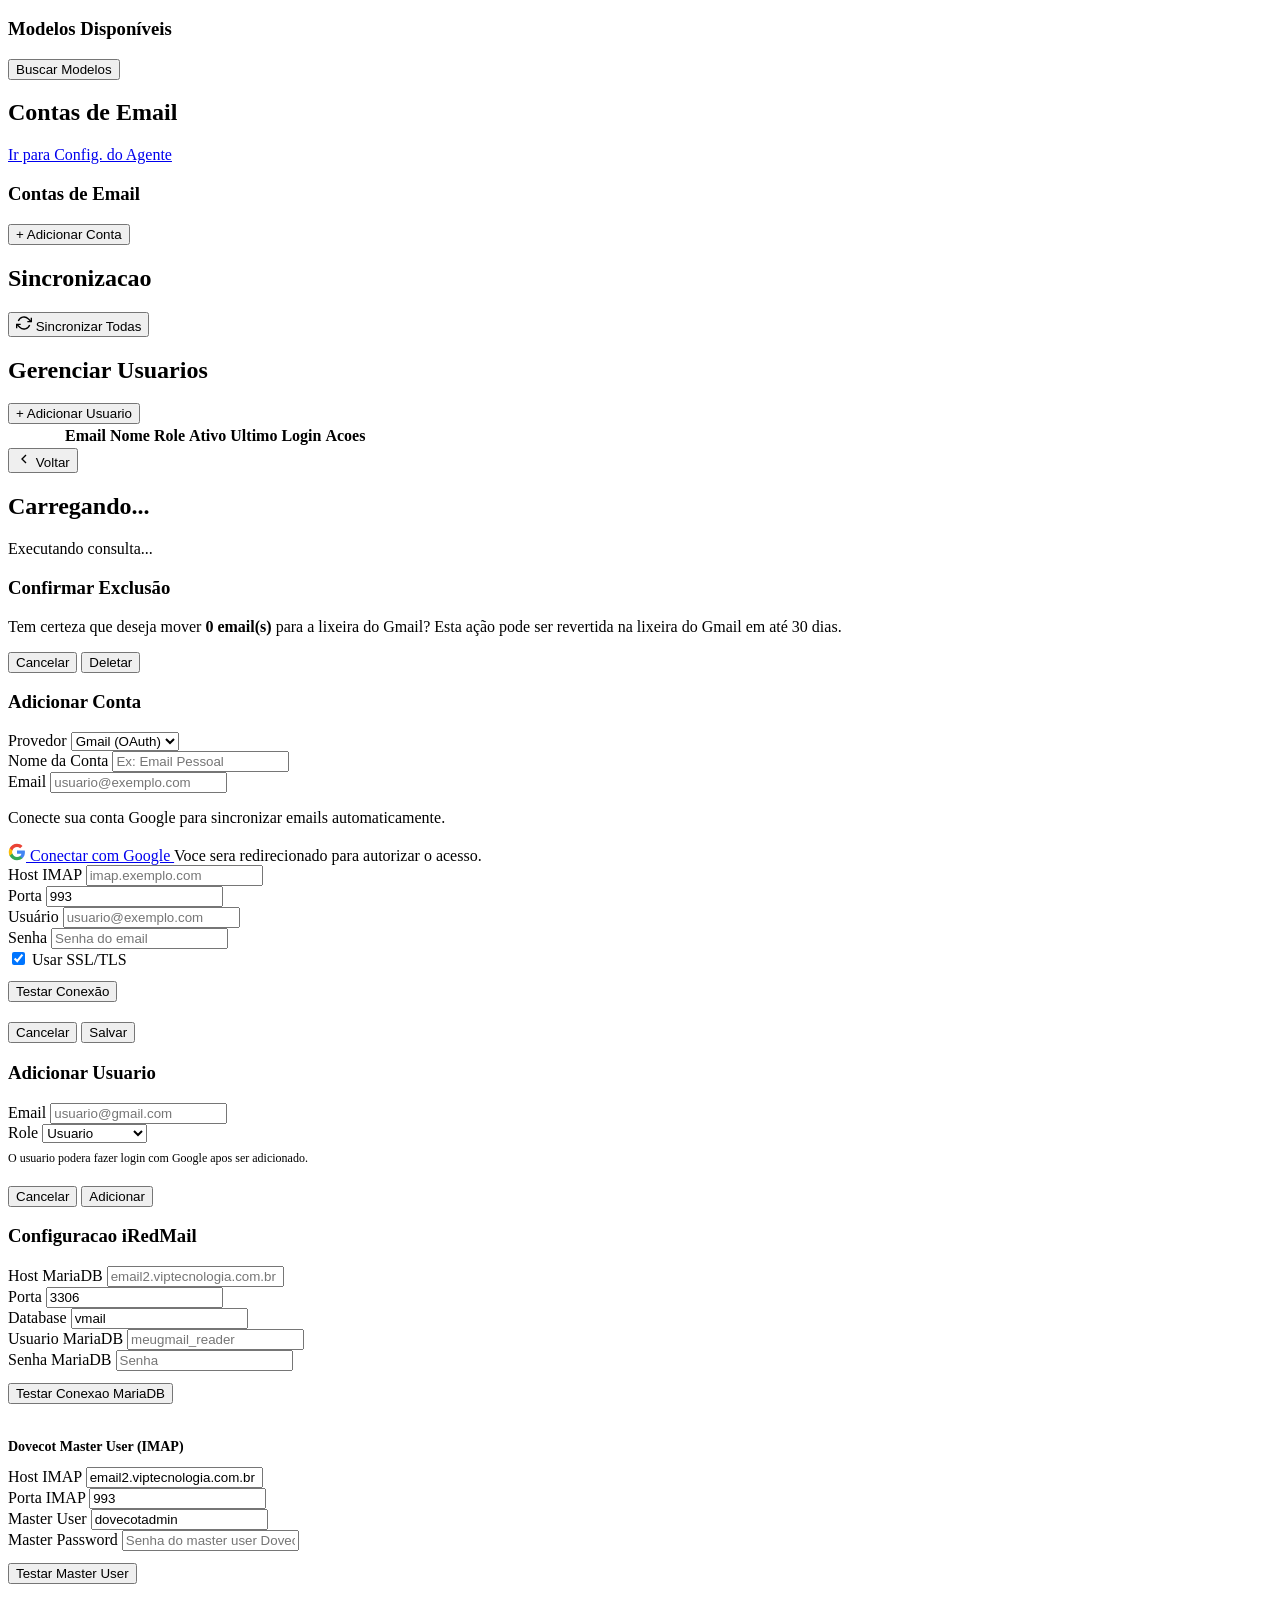
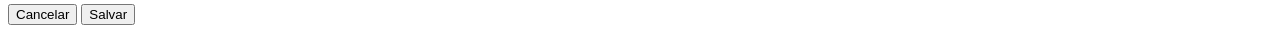
==== commit 684c3a3d: "feat: reconnect button for Gmail OAuth, default 60-day filter, date fallback - Add "Reconectar" butt" ====
--- a/backend/templates/index.html
+++ b/backend/templates/index.html
@@ -76,12 +76,21 @@
                 <span>Sincronizacao</span>
             </div>
 
-            <div class="nav-item" data-page="settings">
+            <div class="nav-item" data-page="settings/agent">
                 <svg viewBox="0 0 24 24" fill="none" stroke="currentColor" stroke-width="2">
                     <circle cx="12" cy="12" r="3"/>
                     <path d="M19.4 15a1.65 1.65 0 0 0 .33 1.82l.06.06a2 2 0 0 1 0 2.83 2 2 0 0 1-2.83 0l-.06-.06a1.65 1.65 0 0 0-1.82-.33 1.65 1.65 0 0 0-1 1.51V21a2 2 0 0 1-2 2 2 2 0 0 1-2-2v-.09A1.65 1.65 0 0 0 9 19.4a1.65 1.65 0 0 0-1.82.33l-.06.06a2 2 0 0 1-2.83 0 2 2 0 0 1 0-2.83l.06-.06A1.65 1.65 0 0 0 4.68 15a1.65 1.65 0 0 0-1.51-1H3a2 2 0 0 1-2-2 2 2 0 0 1 2-2h.09A1.65 1.65 0 0 0 4.6 9a1.65 1.65 0 0 0-.33-1.82l-.06-.06a2 2 0 0 1 0-2.83 2 2 0 0 1 2.83 0l.06.06A1.65 1.65 0 0 0 9 4.68a1.65 1.65 0 0 0 1-1.51V3a2 2 0 0 1 2-2 2 2 0 0 1 2 2v.09a1.65 1.65 0 0 0 1 1.51 1.65 1.65 0 0 0 1.82-.33l.06-.06a2 2 0 0 1 2.83 0 2 2 0 0 1 0 2.83l-.06.06A1.65 1.65 0 0 0 19.4 9a1.65 1.65 0 0 0 1.51 1H21a2 2 0 0 1 2 2 2 2 0 0 1-2 2h-.09a1.65 1.65 0 0 0-1.51 1z"/>
                 </svg>
-                <span>Configurações</span>
+                <span>Config. Agente</span>
+            </div>
+
+            <div class="nav-item" data-page="settings/accounts">
+                <svg viewBox="0 0 24 24" fill="none" stroke="currentColor" stroke-width="2">
+                    <path d="M4 4h16v16H4z"/>
+                    <path d="M4 9h16"/>
+                    <path d="M9 4v16"/>
+                </svg>
+                <span>Contas de Email</span>
             </div>
 
             <div class="nav-item admin-only" data-page="users" id="nav-users" style="display:none;">
@@ -425,10 +434,13 @@
             </div><!-- /chat-layout -->
         </div>
 
-        <!-- Page: Settings -->
-        <div id="page-settings" class="page">
+        <!-- Page: Settings Agent -->
+        <div id="page-settings-agent" class="page">
             <div class="header-bar">
-                <h2>Configurações</h2>
+                <h2>Configuração do Agente</h2>
+                <div class="header-actions">
+                    <a class="btn btn-outline" href="#/settings/accounts">Ir para Contas de Email</a>
+                </div>
             </div>
 
             <!-- AI Config Card -->
@@ -480,6 +492,62 @@
                                 <option value="false">Não</option>
                             </select>
                         </div>
+                        <div class="filter-group">
+                            <label>Provedor</label>
+                            <select id="models-provider-filter" onchange="filterModels()">
+                                <option value="">Todos</option>
+                            </select>
+                        </div>
+                        <div class="filter-group">
+                            <label>Agrupar</label>
+                            <select id="models-group-by" onchange="filterModels()">
+                                <option value="none">Sem agrupamento</option>
+                                <option value="provider">Por provedor</option>
+                            </select>
+                        </div>
+                    </div>
+                    <div class="models-filters models-filters-secondary">
+                        <div class="filter-group">
+                            <label>Contexto mín.</label>
+                            <select id="models-min-context-filter" onchange="filterModels()">
+                                <option value="">Qualquer</option>
+                                <option value="32768">32K</option>
+                                <option value="65536">64K</option>
+                                <option value="131072">128K</option>
+                                <option value="262144">256K</option>
+                                <option value="1048576">1M</option>
+                            </select>
+                        </div>
+                        <div class="filter-group">
+                            <label>$/Prompt máx. (por 1M)</label>
+                            <input type="number" id="models-max-prompt-price" min="0" step="0.01" placeholder="Ex: 2.00" oninput="filterModels()">
+                        </div>
+                        <div class="filter-group">
+                            <label>$/Completion máx. (por 1M)</label>
+                            <input type="number" id="models-max-completion-price" min="0" step="0.01" placeholder="Ex: 6.00" oninput="filterModels()">
+                        </div>
+                        <div class="filter-group">
+                            <label>Criado em</label>
+                            <select id="models-created-filter" onchange="filterModels()">
+                                <option value="">Qualquer data</option>
+                                <option value="30">Últimos 30 dias</option>
+                                <option value="90">Últimos 90 dias</option>
+                                <option value="365">Últimos 12 meses</option>
+                            </select>
+                        </div>
+                        <div class="filter-group">
+                            <label>Limite na tabela</label>
+                            <select id="models-limit" onchange="filterModels()">
+                                <option value="100">100</option>
+                                <option value="200" selected>200</option>
+                                <option value="500">500</option>
+                                <option value="1000">1000</option>
+                            </select>
+                        </div>
+                        <div class="filter-group">
+                            <label>&nbsp;</label>
+                            <button class="btn btn-outline" onclick="resetModelsFilters()">Limpar filtros</button>
+                        </div>
                     </div>
                     <div class="models-info" id="models-info"></div>
                     <div class="table-container">
@@ -487,18 +555,28 @@
                             <thead>
                                 <tr>
                                     <th style="width:60px"></th>
-                                    <th class="sortable-model" onclick="sortModels('name')">Nome</th>
-                                    <th class="sortable-model" onclick="sortModels('provider')">Provedor</th>
-                                    <th class="sortable-model" onclick="sortModels('context_length')">Contexto</th>
-                                    <th class="sortable-model" onclick="sortModels('pricing_prompt')">$/Prompt</th>
-                                    <th class="sortable-model" onclick="sortModels('pricing_completion')">$/Completion</th>
-                                    <th class="sortable-model" onclick="sortModels('supports_tools')">Tools</th>
-                                    <th class="sortable-model" onclick="sortModels('created')">Criado</th>
+                                    <th class="sortable-model" data-sort="name" onclick="sortModels('name')">Nome</th>
+                                    <th class="sortable-model" data-sort="provider" onclick="sortModels('provider')">Provedor</th>
+                                    <th class="sortable-model" data-sort="context_length" onclick="sortModels('context_length')">Contexto</th>
+                                    <th class="sortable-model" data-sort="pricing_prompt" onclick="sortModels('pricing_prompt')">$/Prompt</th>
+                                    <th class="sortable-model" data-sort="pricing_completion" onclick="sortModels('pricing_completion')">$/Completion</th>
+                                    <th class="sortable-model" data-sort="supports_tools" onclick="sortModels('supports_tools')">Tools</th>
+                                    <th class="sortable-model" data-sort="created" onclick="sortModels('created')">Criado</th>
                                 </tr>
                             </thead>
                             <tbody id="models-tbody"></tbody>
                         </table>
                     </div>
+                </div>
+            </div>
+        </div>
+
+        <!-- Page: Settings Accounts -->
+        <div id="page-settings-accounts" class="page">
+            <div class="header-bar">
+                <h2>Contas de Email</h2>
+                <div class="header-actions">
+                    <a class="btn btn-outline" href="#/settings/agent">Ir para Config. do Agente</a>
                 </div>
             </div>
 
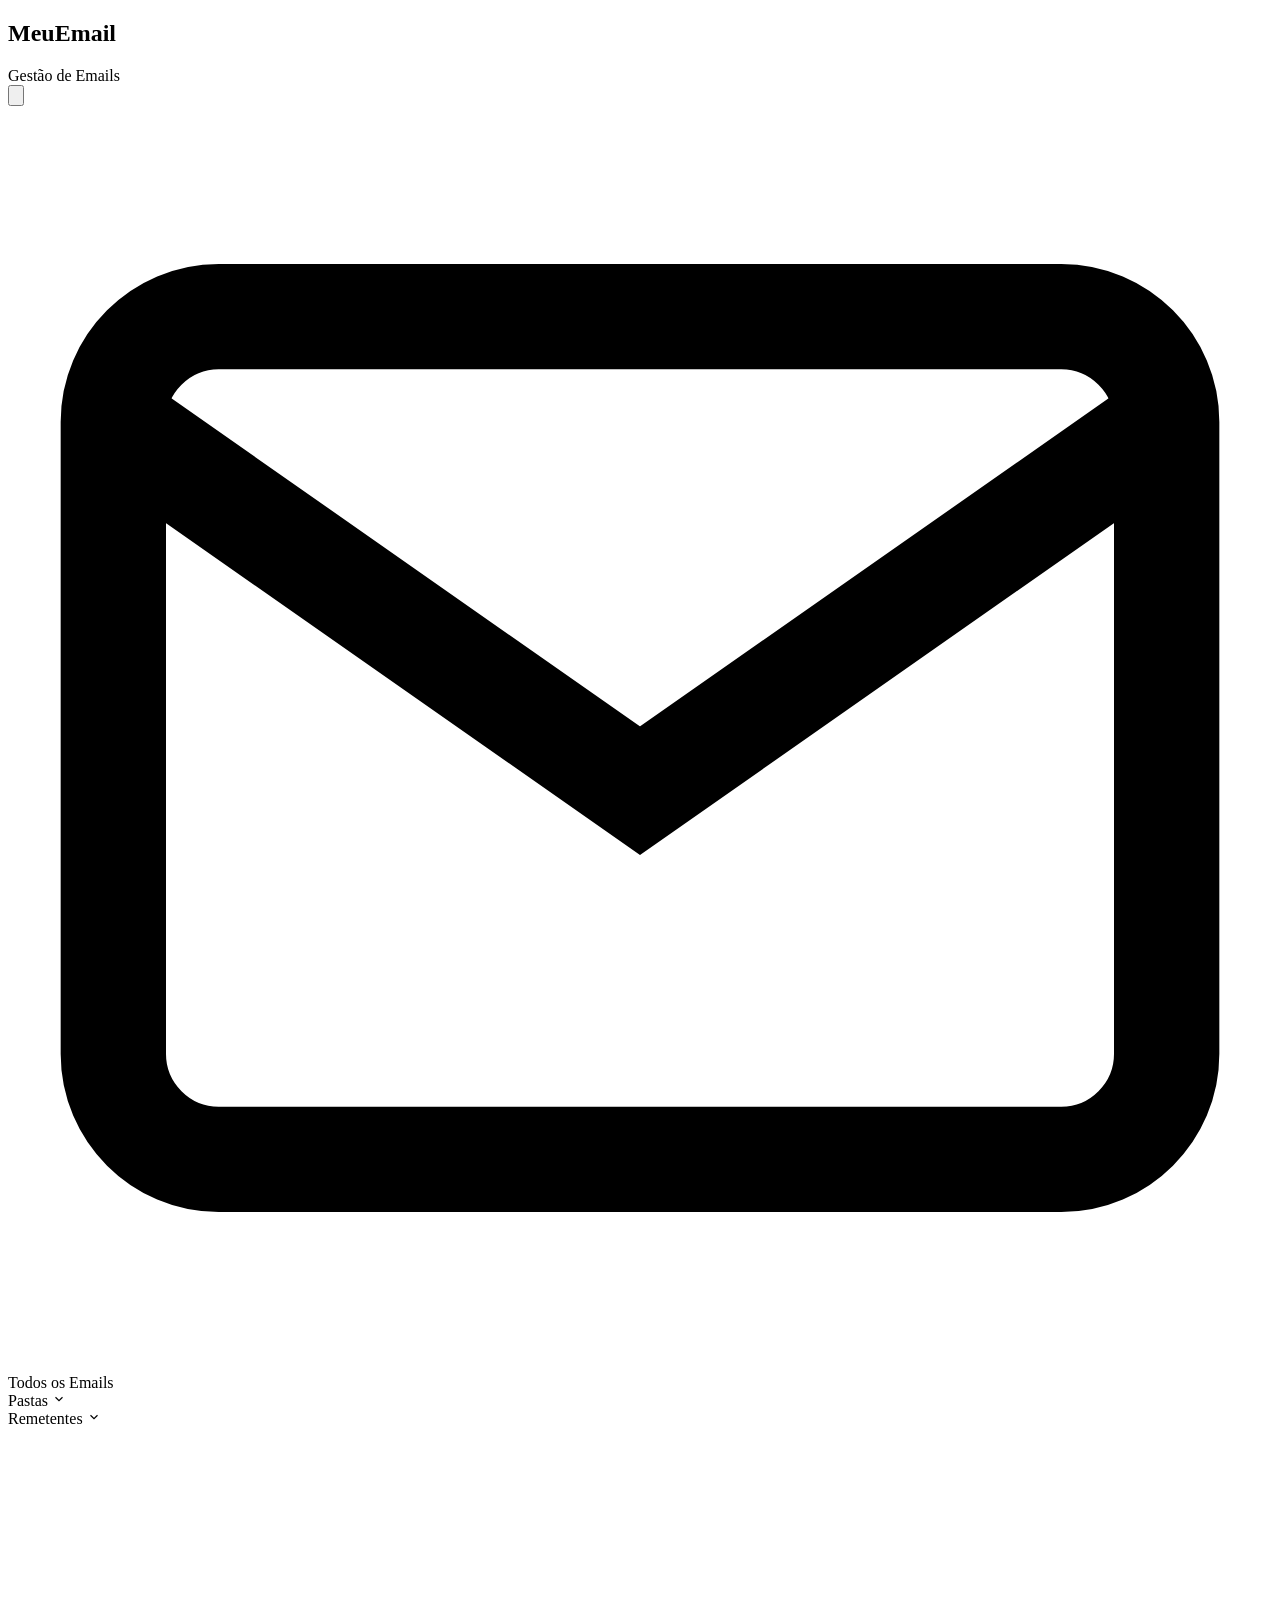
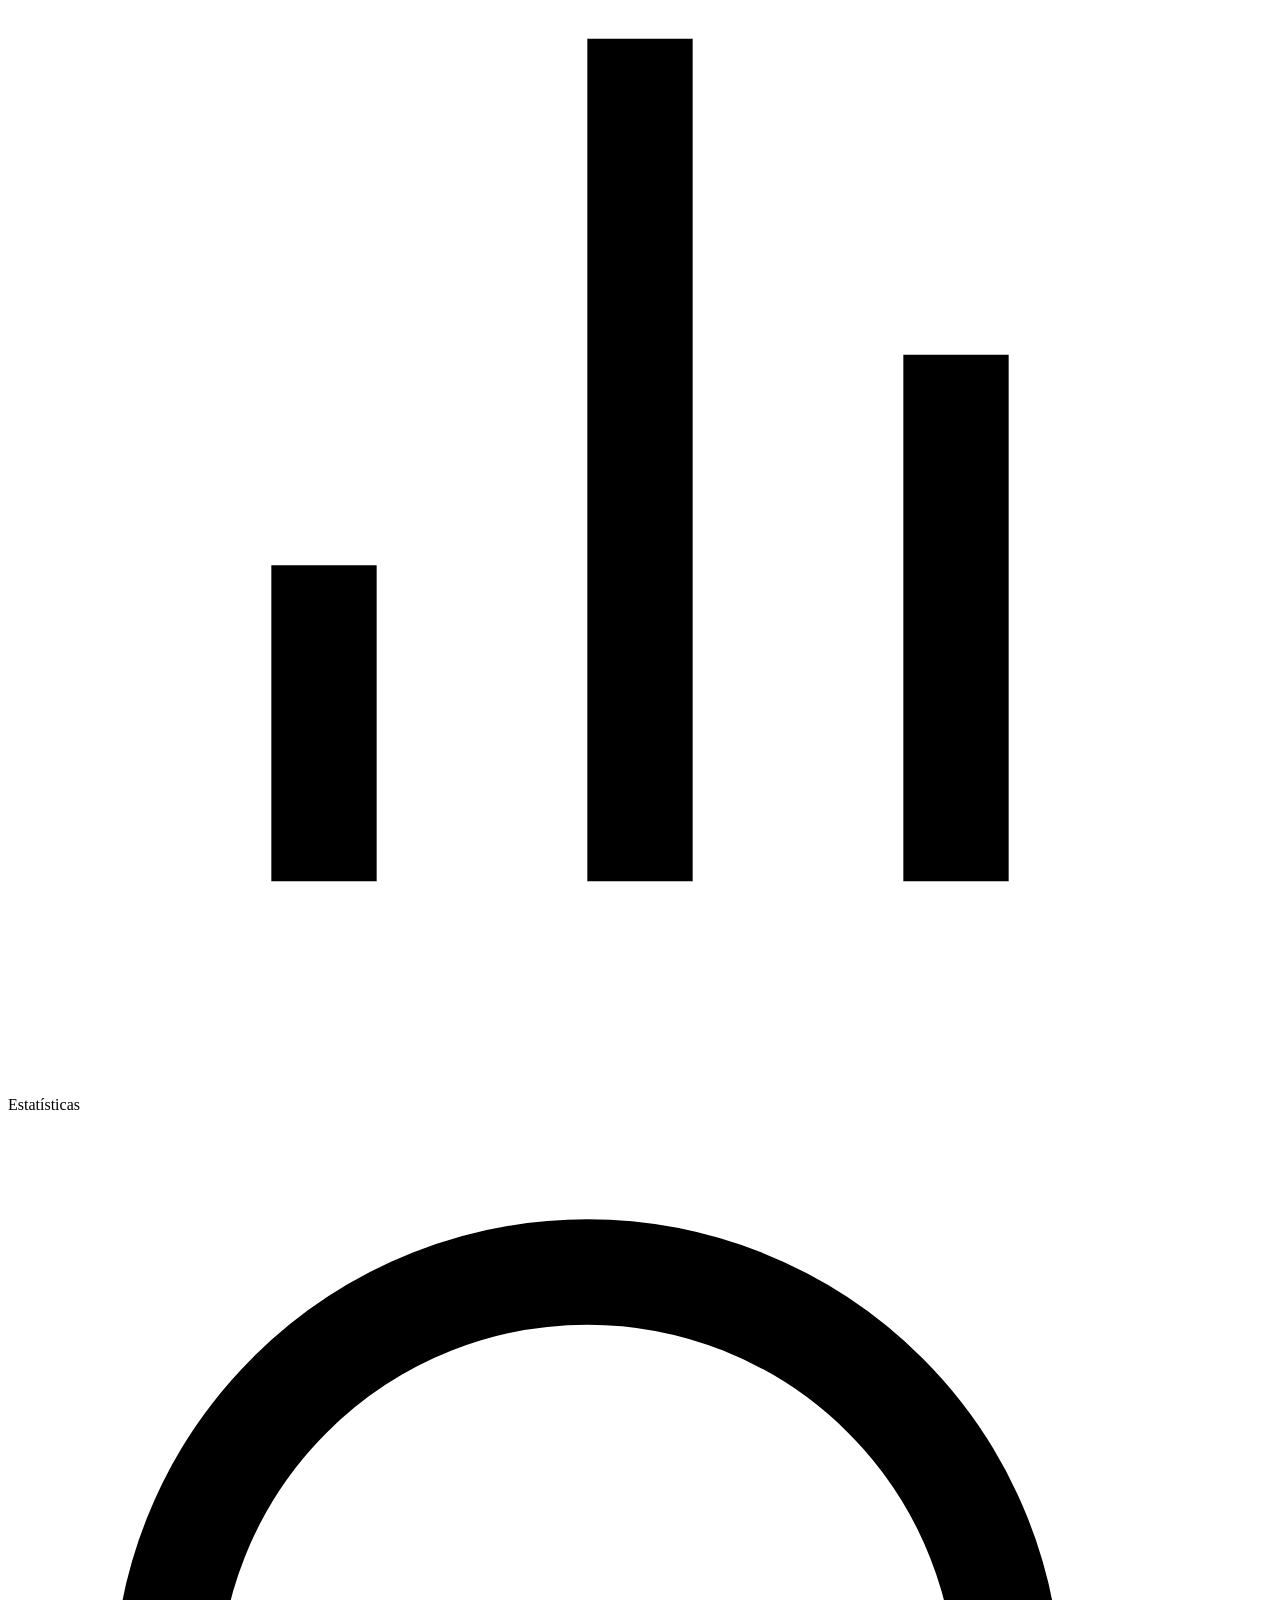
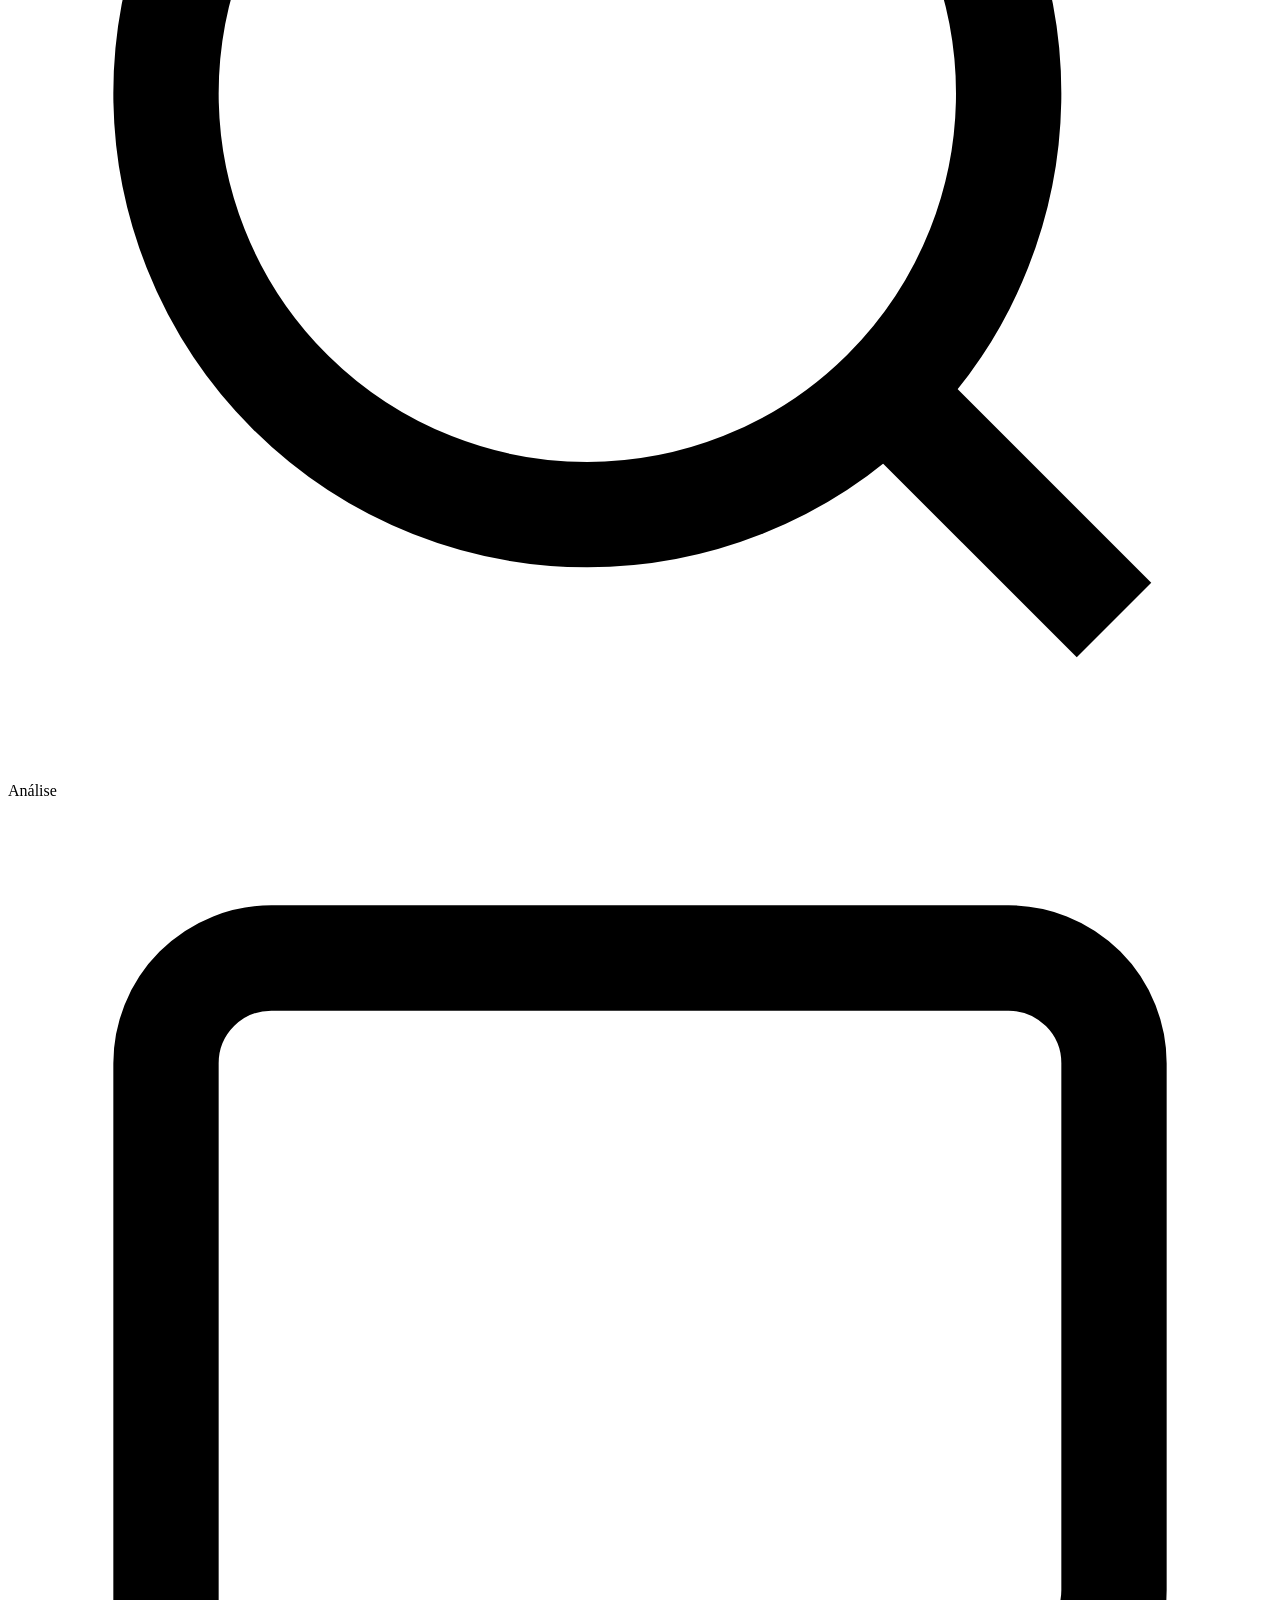
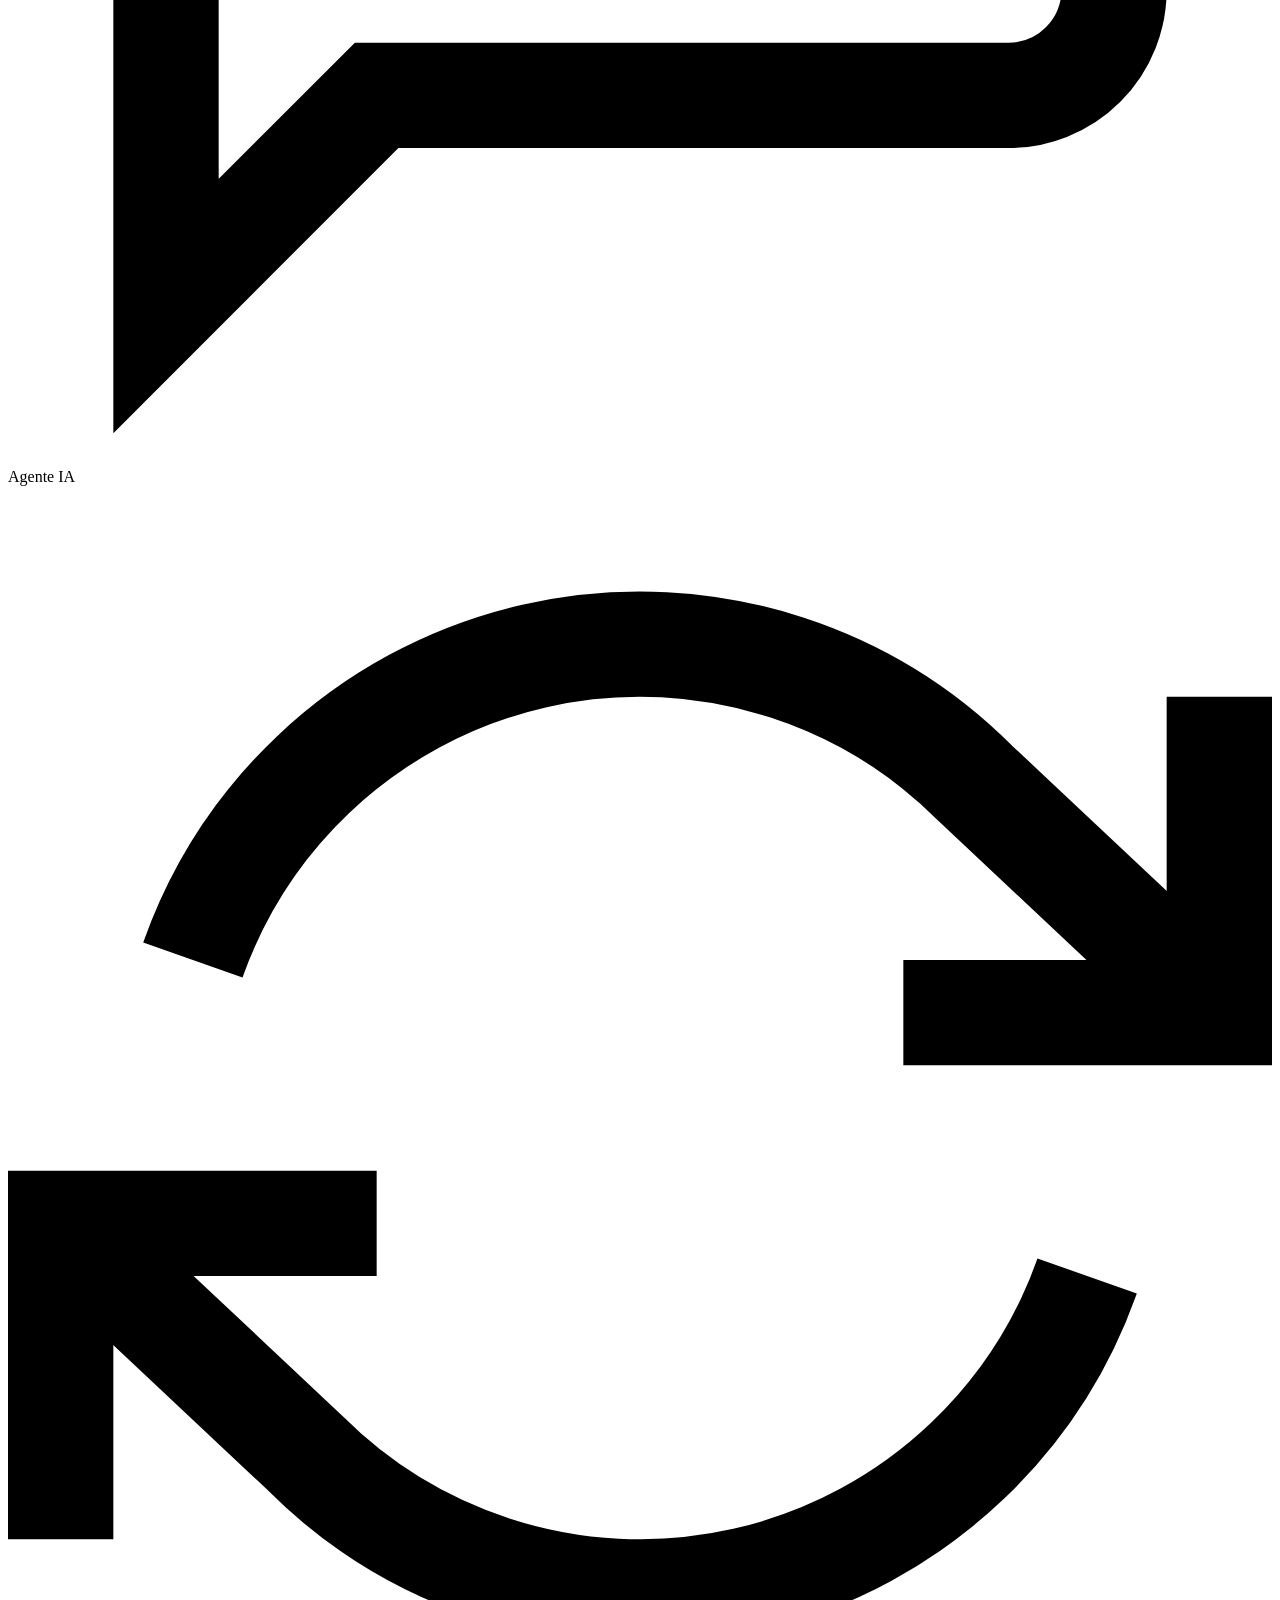
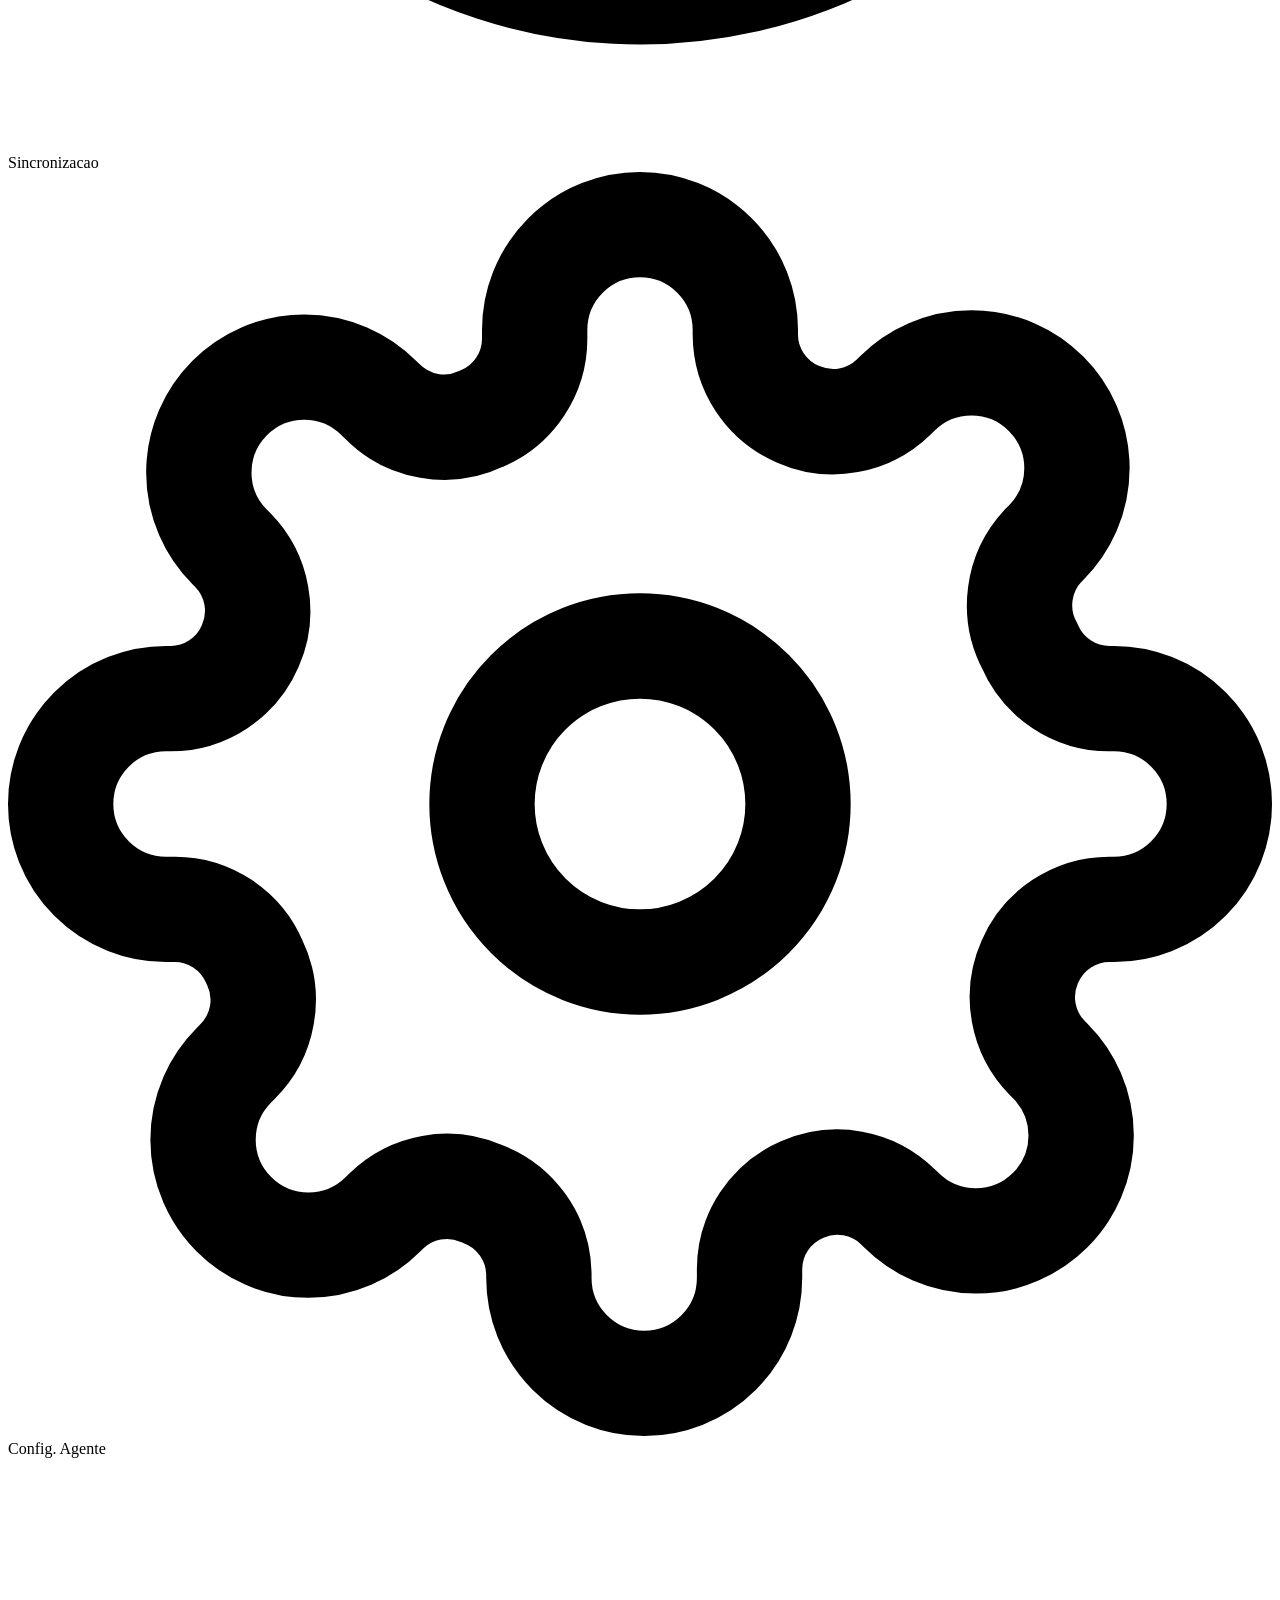
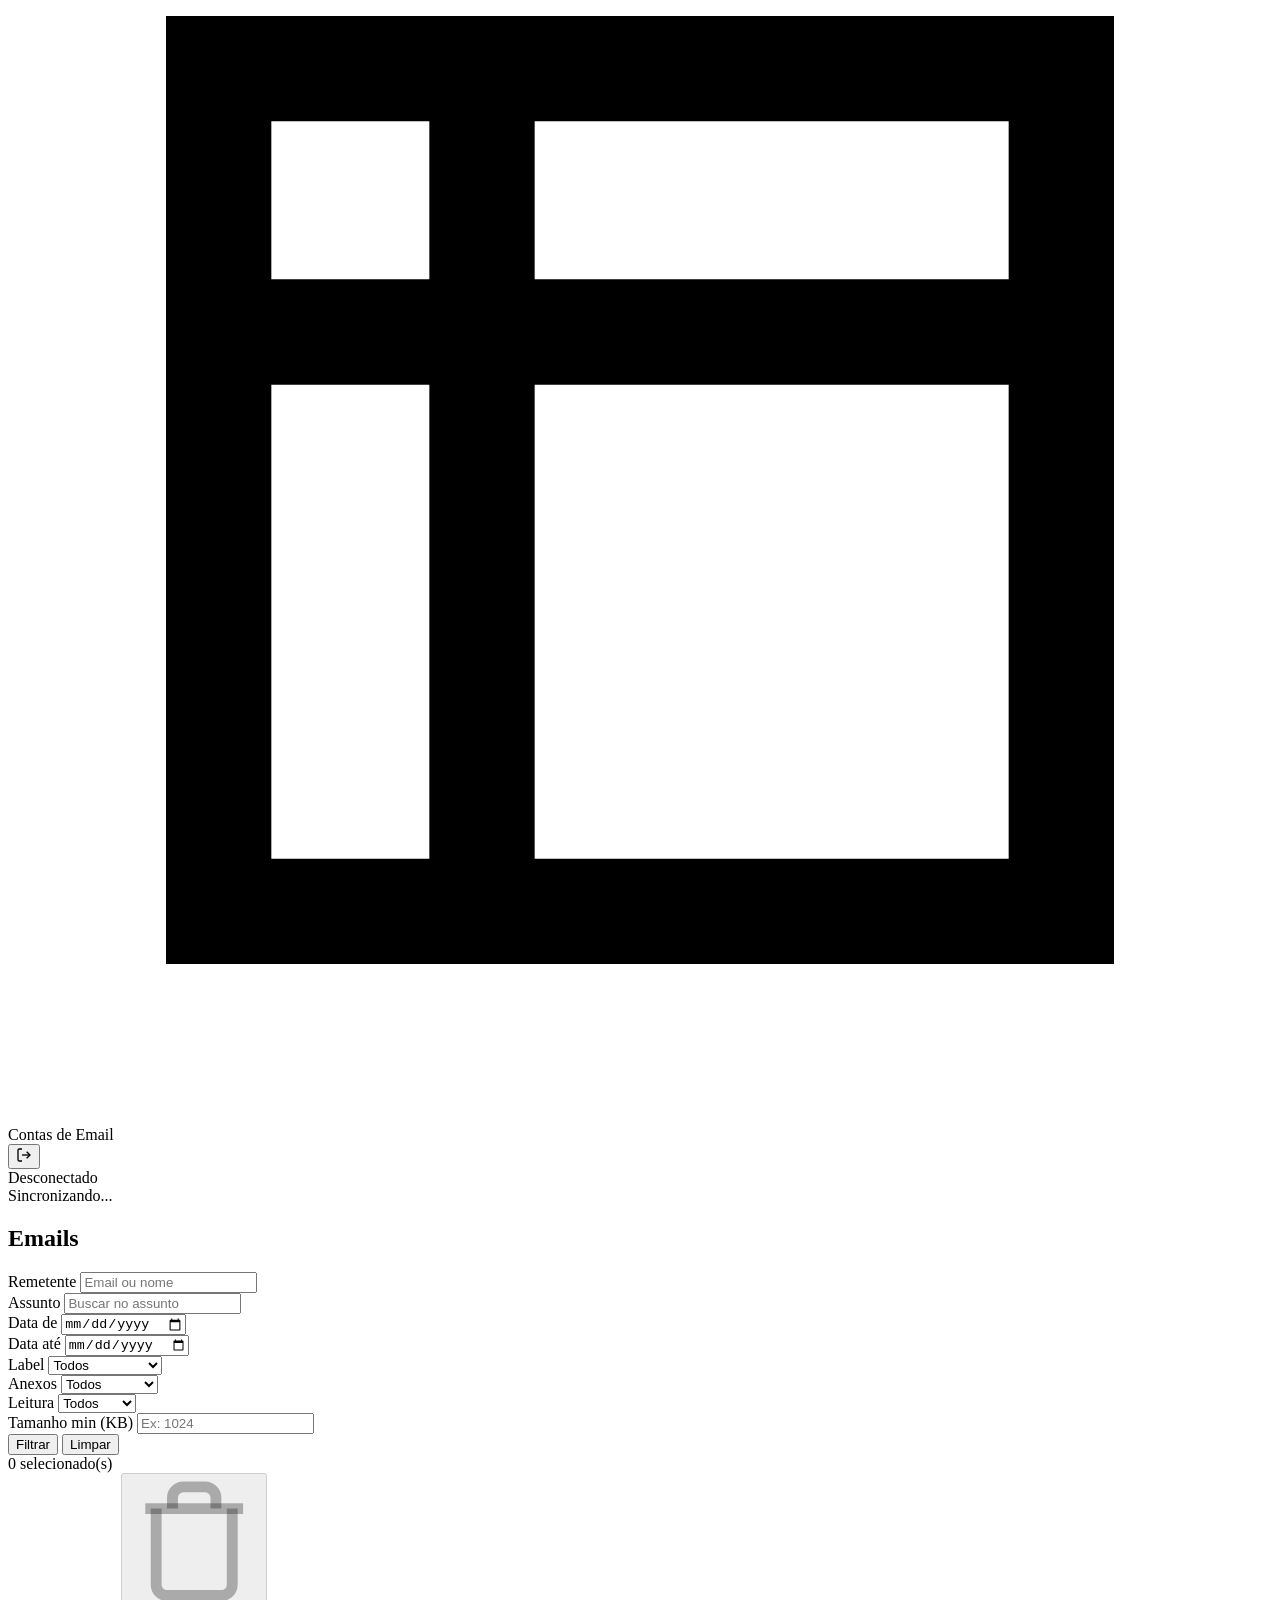
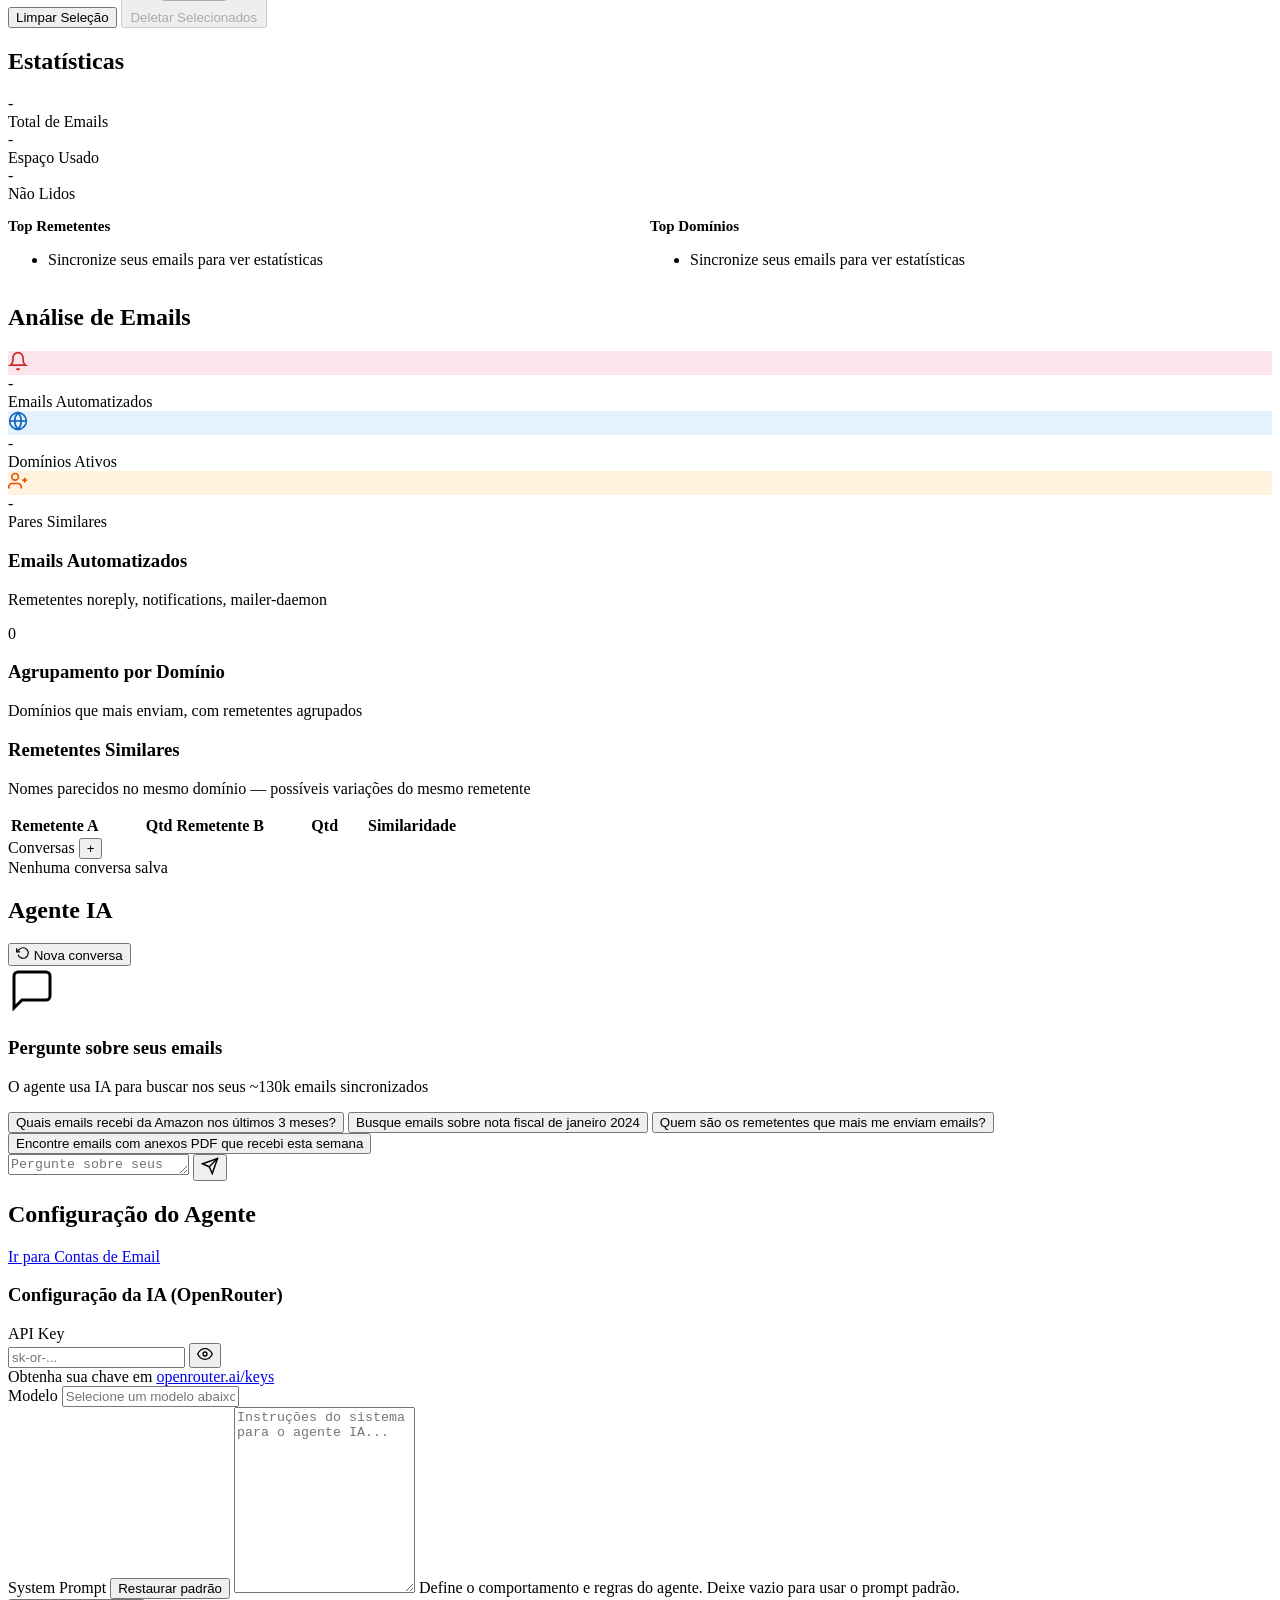
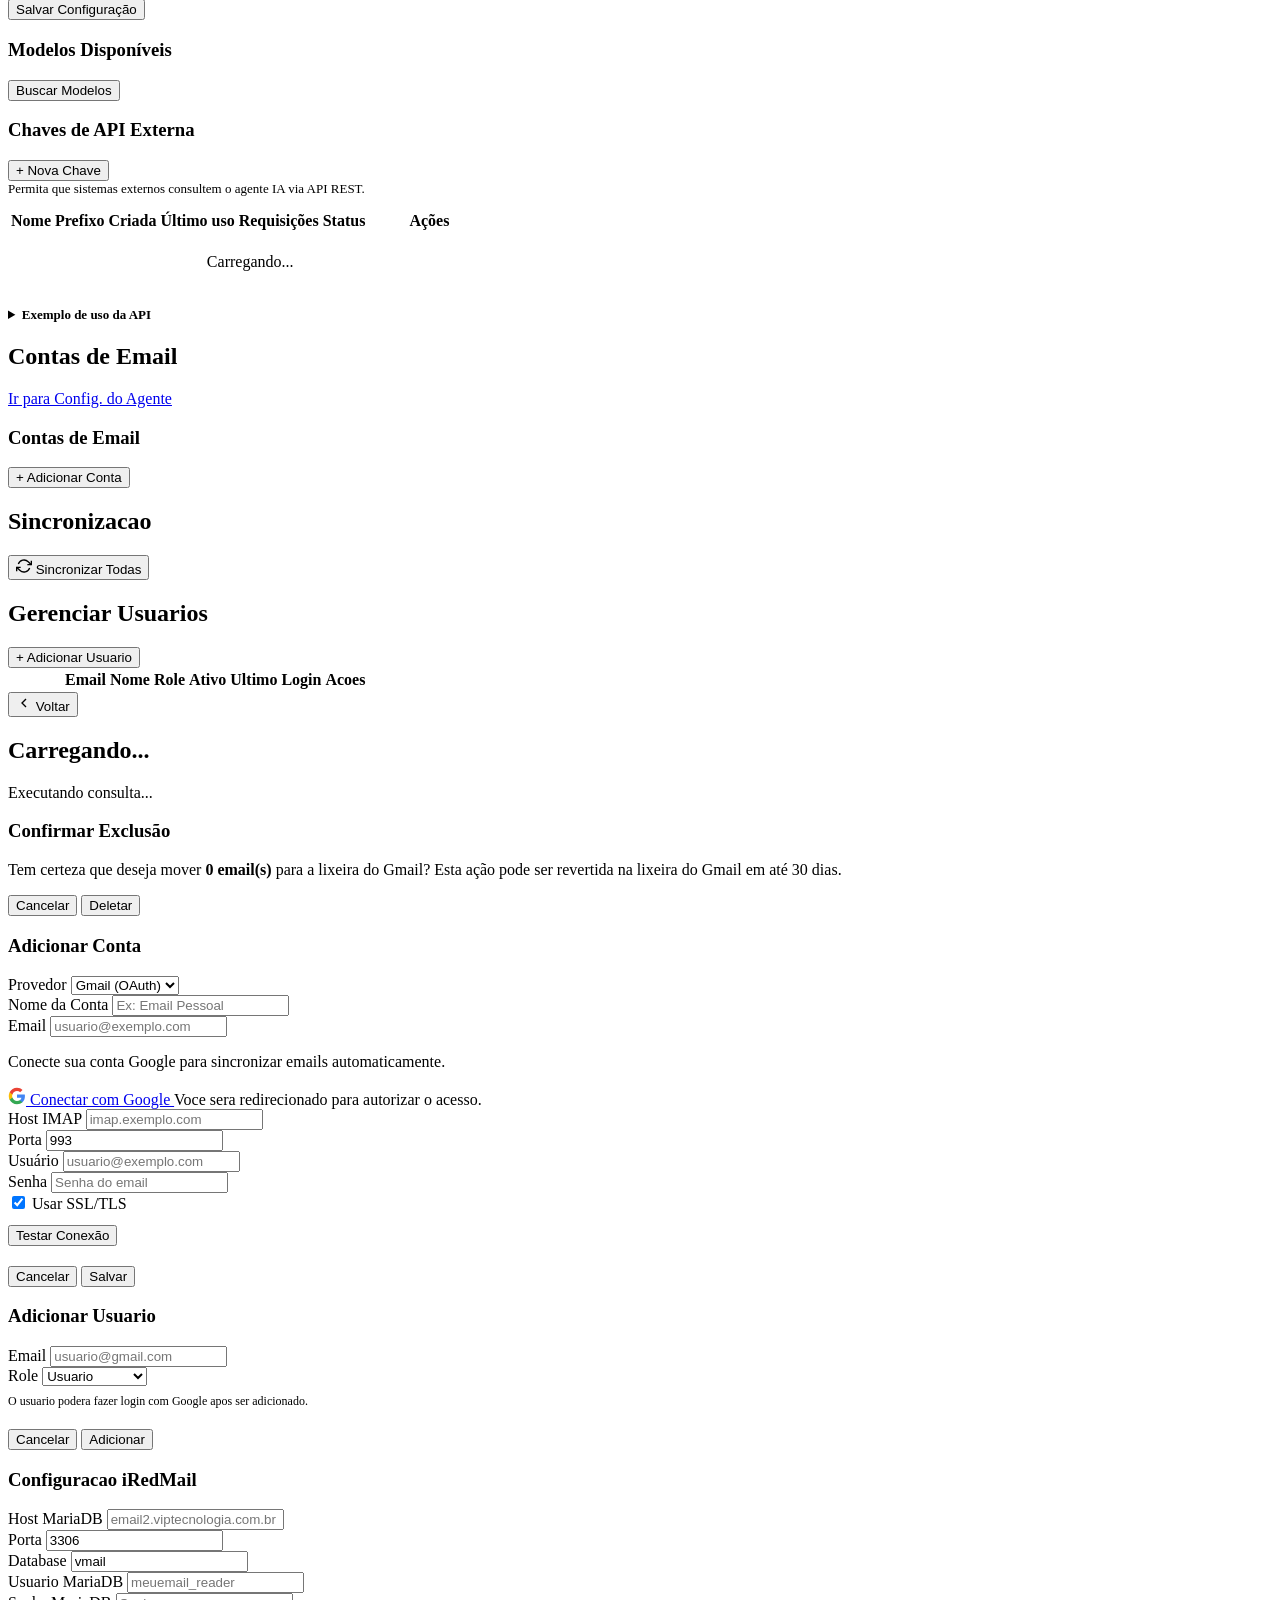
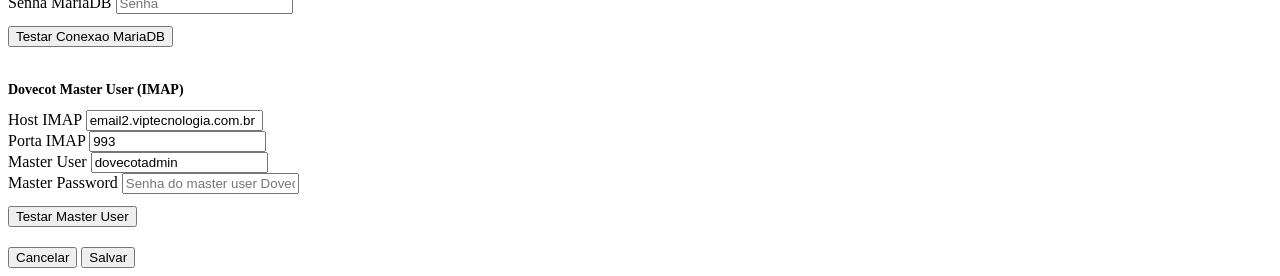
==== commit a0c514cc: "feat: external API for AI agent with API key authentication - Add api_keys table (migration 011) wit" ====
--- a/backend/templates/index.html
+++ b/backend/templates/index.html
@@ -3,17 +3,26 @@
 <head>
     <meta charset="UTF-8">
     <meta name="viewport" content="width=device-width, initial-scale=1.0">
-    <title>MeuGmail - Gestão de Emails</title>
+    <title>MeuEmail - Gestão de Emails</title>
     <link rel="preconnect" href="https://fonts.googleapis.com">
-    <link href="https://fonts.googleapis.com/css2?family=Inter:wght@400;500;600;700&display=swap" rel="stylesheet">
+    <link rel="preconnect" href="https://fonts.gstatic.com" crossorigin>
+    <link href="https://fonts.googleapis.com/css2?family=Manrope:wght@400;500;600;700;800&family=Syne:wght@600;700&display=swap" rel="stylesheet">
     <link rel="stylesheet" href="/static/css/style.css">
 </head>
 <body>
     <!-- Sidebar -->
     <aside class="sidebar">
         <div class="sidebar-header">
-            <h1>MeuGmail</h1>
-            <div class="subtitle">Gestão de Emails</div>
+            <div class="sidebar-brand">
+                <h1>MeuEmail</h1>
+                <div class="subtitle">Gestão de Emails</div>
+            </div>
+            <button class="sidebar-toggle" id="sidebar-toggle-btn" onclick="toggleSidebarCompact()" aria-label="Alternar barra lateral" aria-pressed="false" title="Alternar barra lateral">
+                <svg viewBox="0 0 24 24" fill="none" stroke="currentColor" stroke-width="2">
+                    <rect x="3" y="4" width="18" height="16" rx="2"></rect>
+                    <line x1="9" y1="4" x2="9" y2="20"></line>
+                </svg>
+            </button>
         </div>
         <nav class="sidebar-nav">
             <div class="nav-item active" data-page="emails">
@@ -569,6 +578,73 @@
                     </div>
                 </div>
             </div>
+
+            <!-- API Keys Card -->
+            <div class="card">
+                <div class="card-title-row">
+                    <h3 class="card-title">Chaves de API Externa</h3>
+                    <button class="btn btn-primary btn-sm" onclick="showCreateApiKeyModal()">+ Nova Chave</button>
+                </div>
+                <p style="font-size:13px;color:var(--text-secondary);margin:0 0 12px;">Permita que sistemas externos consultem o agente IA via API REST.</p>
+                <div class="table-container">
+                    <table class="data-table" id="api-keys-table">
+                        <thead>
+                            <tr>
+                                <th>Nome</th>
+                                <th>Prefixo</th>
+                                <th>Criada</th>
+                                <th>Último uso</th>
+                                <th>Requisições</th>
+                                <th>Status</th>
+                                <th style="width:120px">Ações</th>
+                            </tr>
+                        </thead>
+                        <tbody id="api-keys-tbody">
+                            <tr><td colspan="7" style="text-align:center;color:var(--text-muted);padding:20px;">Carregando...</td></tr>
+                        </tbody>
+                    </table>
+                </div>
+                <details style="margin-top:14px;">
+                    <summary style="cursor:pointer;font-size:13px;font-weight:600;color:var(--text-secondary);">Exemplo de uso da API</summary>
+                    <pre style="background:var(--bg);border:1px solid var(--border);border-radius:6px;padding:12px;font-size:12px;margin-top:8px;overflow-x:auto;line-height:1.6;"><code>curl -X POST https://meuemail.falavip.com.br/api/v1/agent/query \
+  -H "Authorization: Bearer mg_SUA_CHAVE" \
+  -H "Content-Type: application/json" \
+  -d '{"question": "Quantos emails recebi da Amazon?"}'
+
+# Resposta:
+# {"answer": "...", "tools_used": [...], "model": "..."}</code></pre>
+                </details>
+            </div>
+
+            <!-- Modal: Create API Key -->
+            <div id="modal-create-api-key" class="modal-overlay" style="display:none;" onclick="if(event.target===this)this.style.display='none'">
+                <div class="modal" style="max-width:480px;">
+                    <div class="modal-header">
+                        <h3>Nova Chave de API</h3>
+                        <button class="modal-close" onclick="document.getElementById('modal-create-api-key').style.display='none'">&times;</button>
+                    </div>
+                    <div class="modal-body">
+                        <div id="api-key-create-form">
+                            <div class="config-field">
+                                <label>Nome da chave</label>
+                                <input type="text" id="api-key-name" class="config-input" placeholder="Ex: Meu sistema CRM" maxlength="100">
+                                <span class="config-hint">Um nome para identificar onde esta chave é usada.</span>
+                            </div>
+                            <button class="btn btn-primary" onclick="createApiKey()" style="margin-top:12px;">Gerar Chave</button>
+                        </div>
+                        <div id="api-key-created-result" style="display:none;">
+                            <div style="background:var(--bg);border:1px solid var(--border);border-radius:8px;padding:16px;margin-bottom:12px;">
+                                <label style="font-size:11px;font-weight:600;color:var(--text-secondary);text-transform:uppercase;letter-spacing:0.5px;display:block;margin-bottom:6px;">Sua chave (copie agora — não será exibida novamente)</label>
+                                <div class="config-input-wrapper">
+                                    <input type="text" id="api-key-raw-value" class="config-input" readonly style="font-family:'JetBrains Mono','Fira Code',monospace;font-size:13px;">
+                                    <button class="btn btn-sm btn-outline" onclick="copyApiKey()">Copiar</button>
+                                </div>
+                            </div>
+                            <button class="btn btn-outline" onclick="closeApiKeyModal()" style="width:100%;">Fechar</button>
+                        </div>
+                    </div>
+                </div>
+            </div>
         </div>
 
         <!-- Page: Settings Accounts -->
@@ -857,7 +933,7 @@
             <div class="imap-row">
                 <div class="modal-field">
                     <label>Usuario MariaDB</label>
-                    <input type="text" id="iredmail-mariadb-user" placeholder="meugmail_reader">
+                    <input type="text" id="iredmail-mariadb-user" placeholder="meuemail_reader">
                 </div>
                 <div class="modal-field">
                     <label>Senha MariaDB</label>
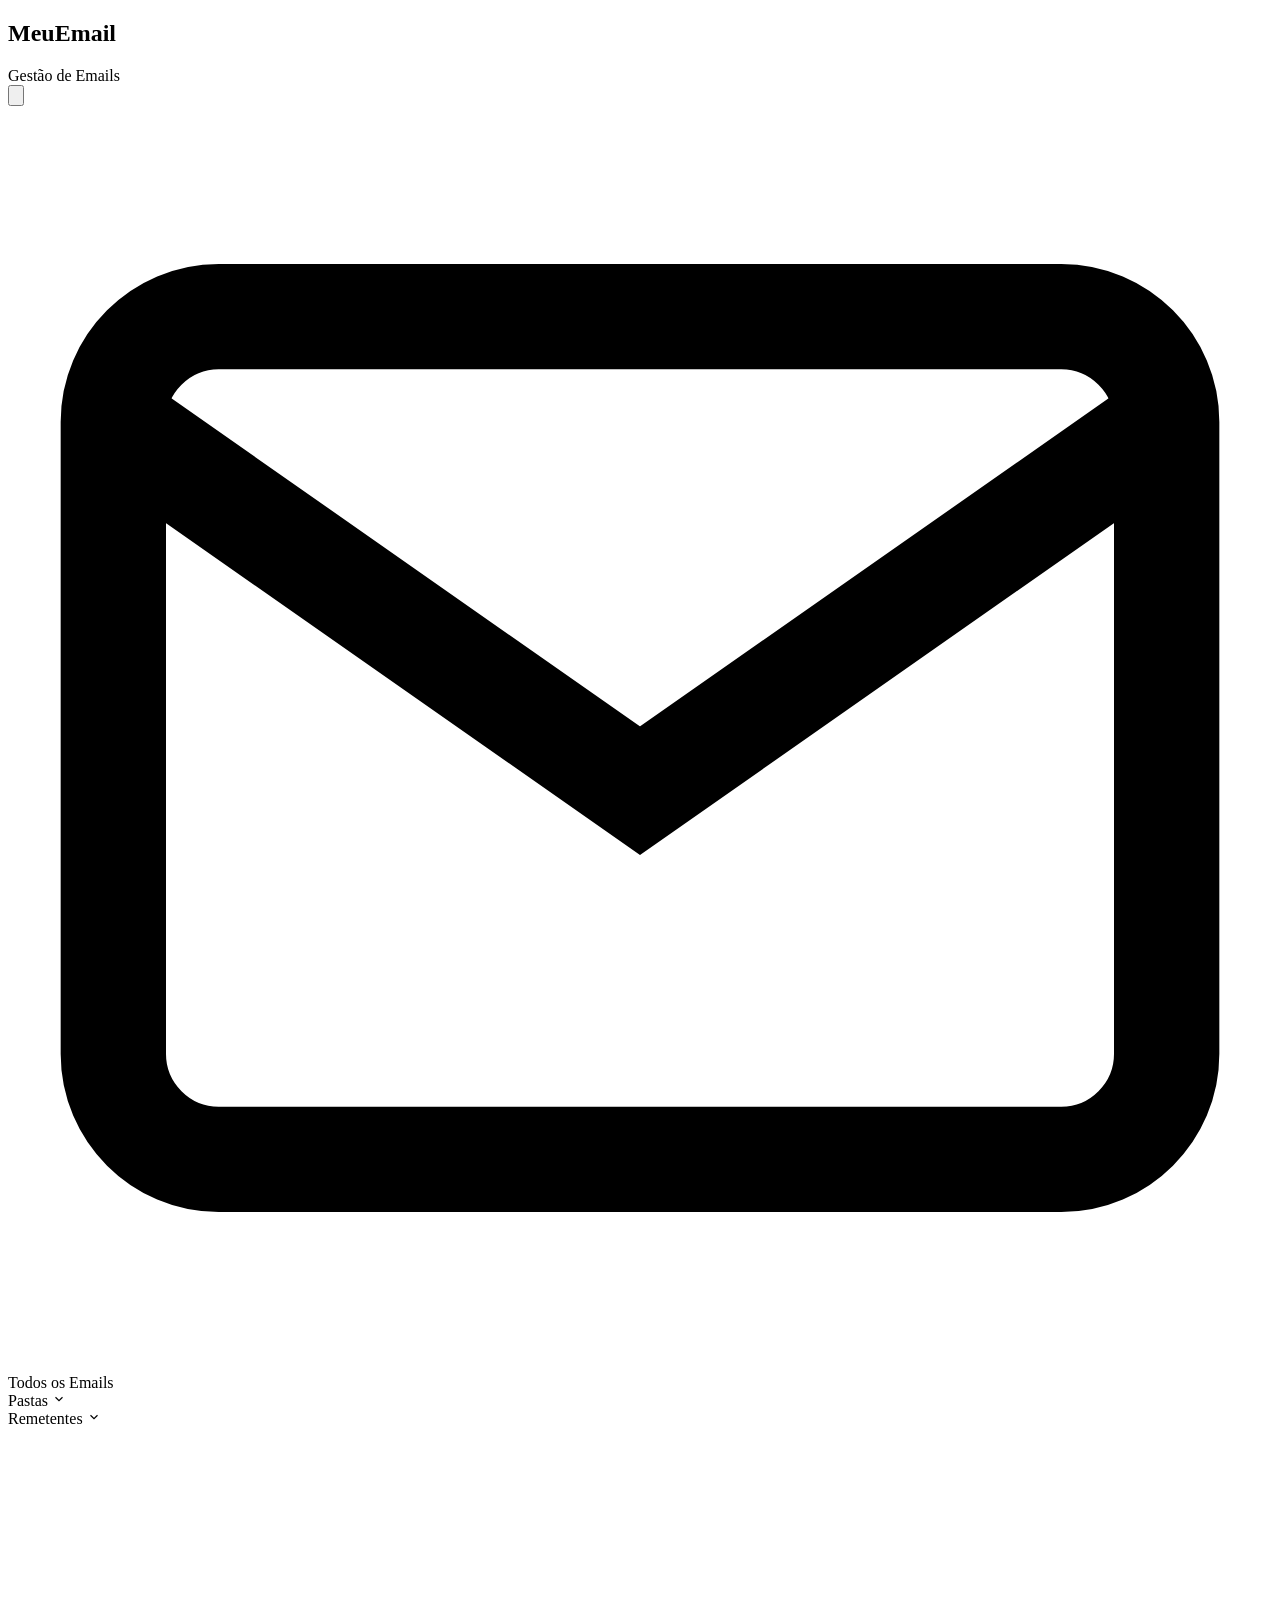
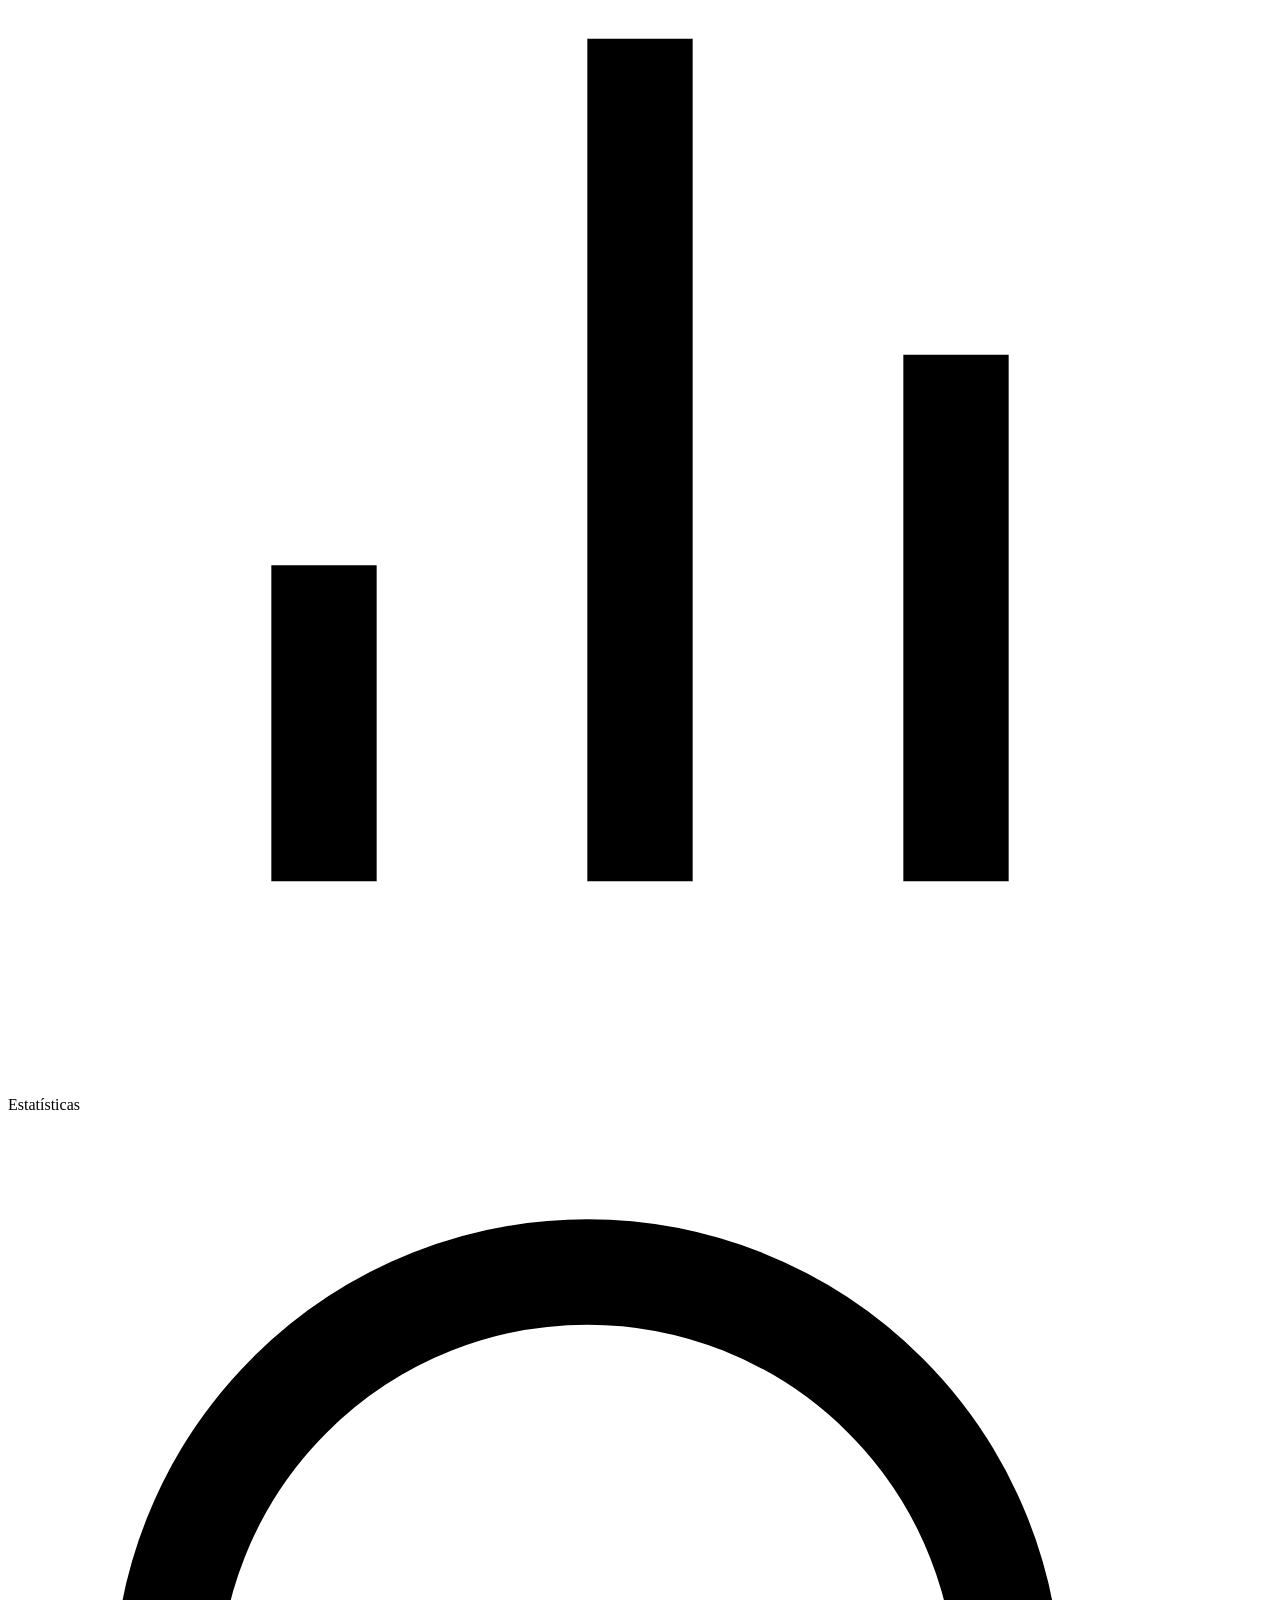
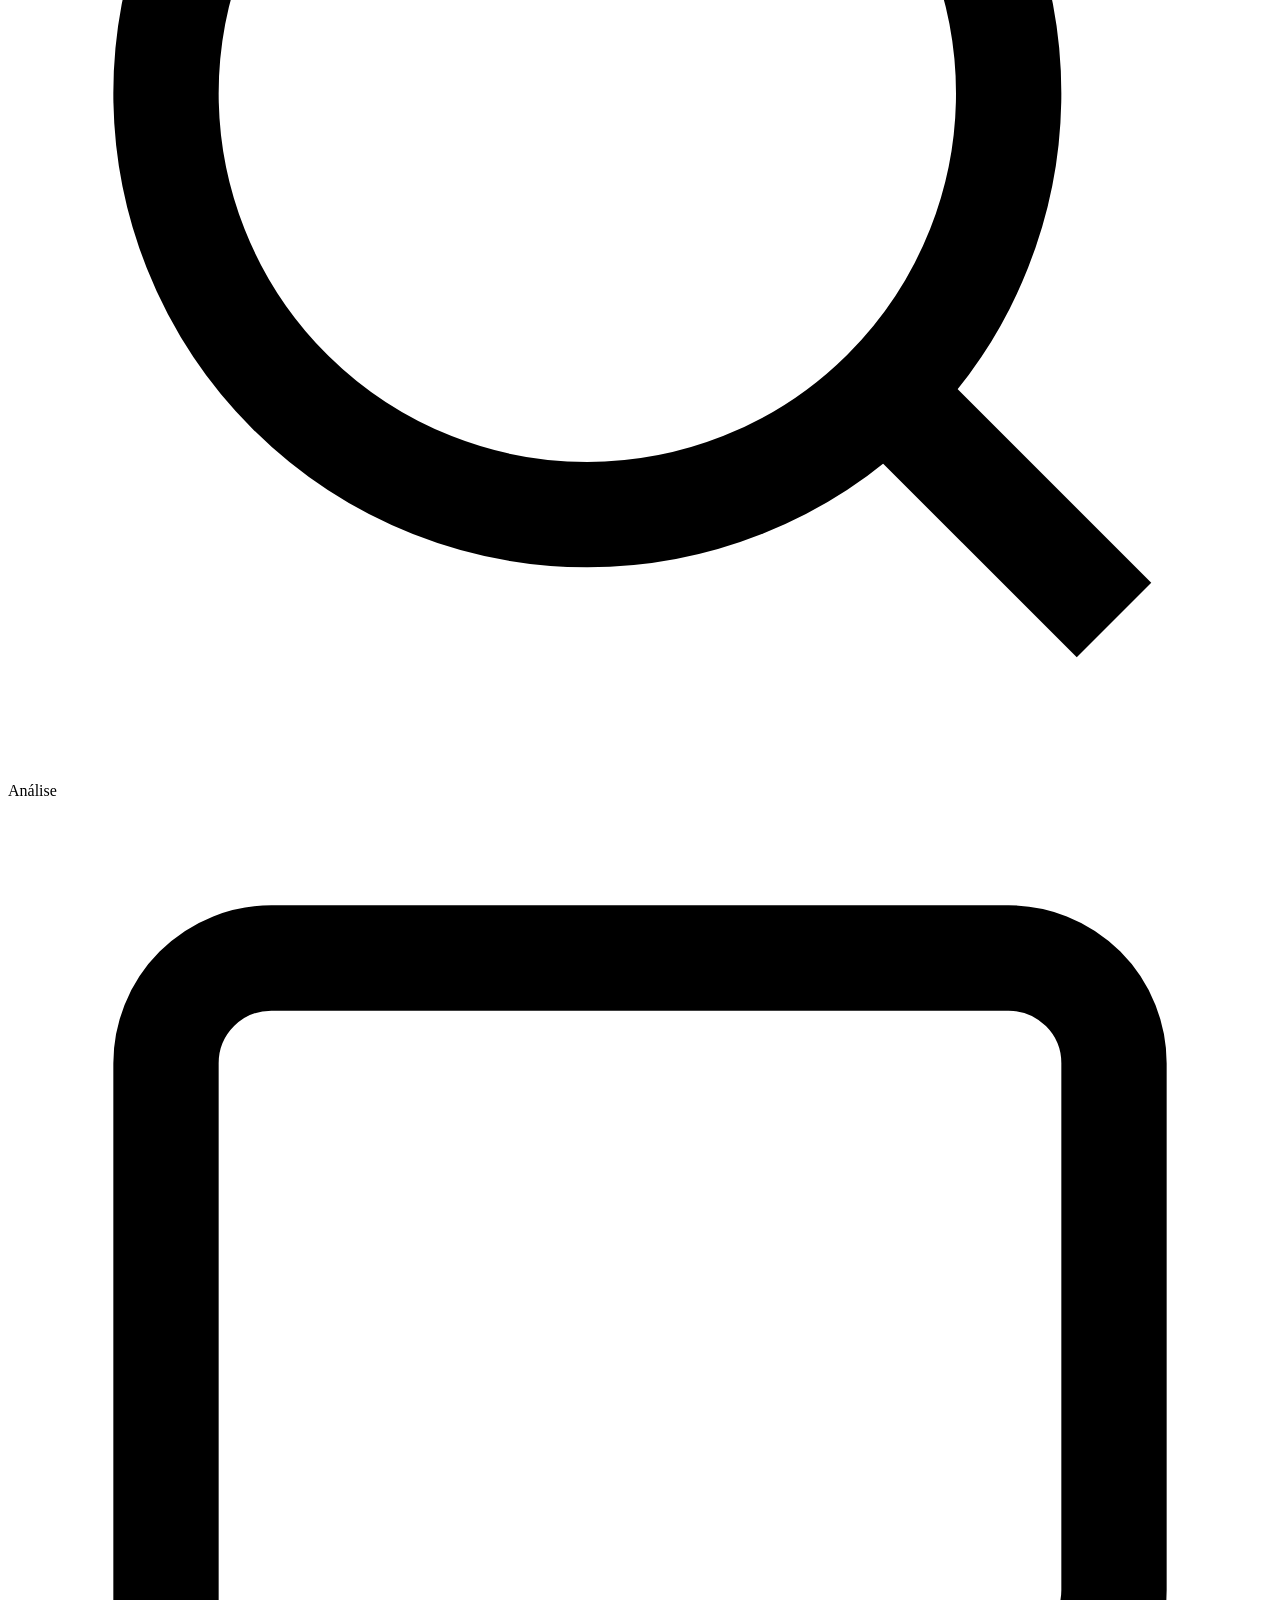
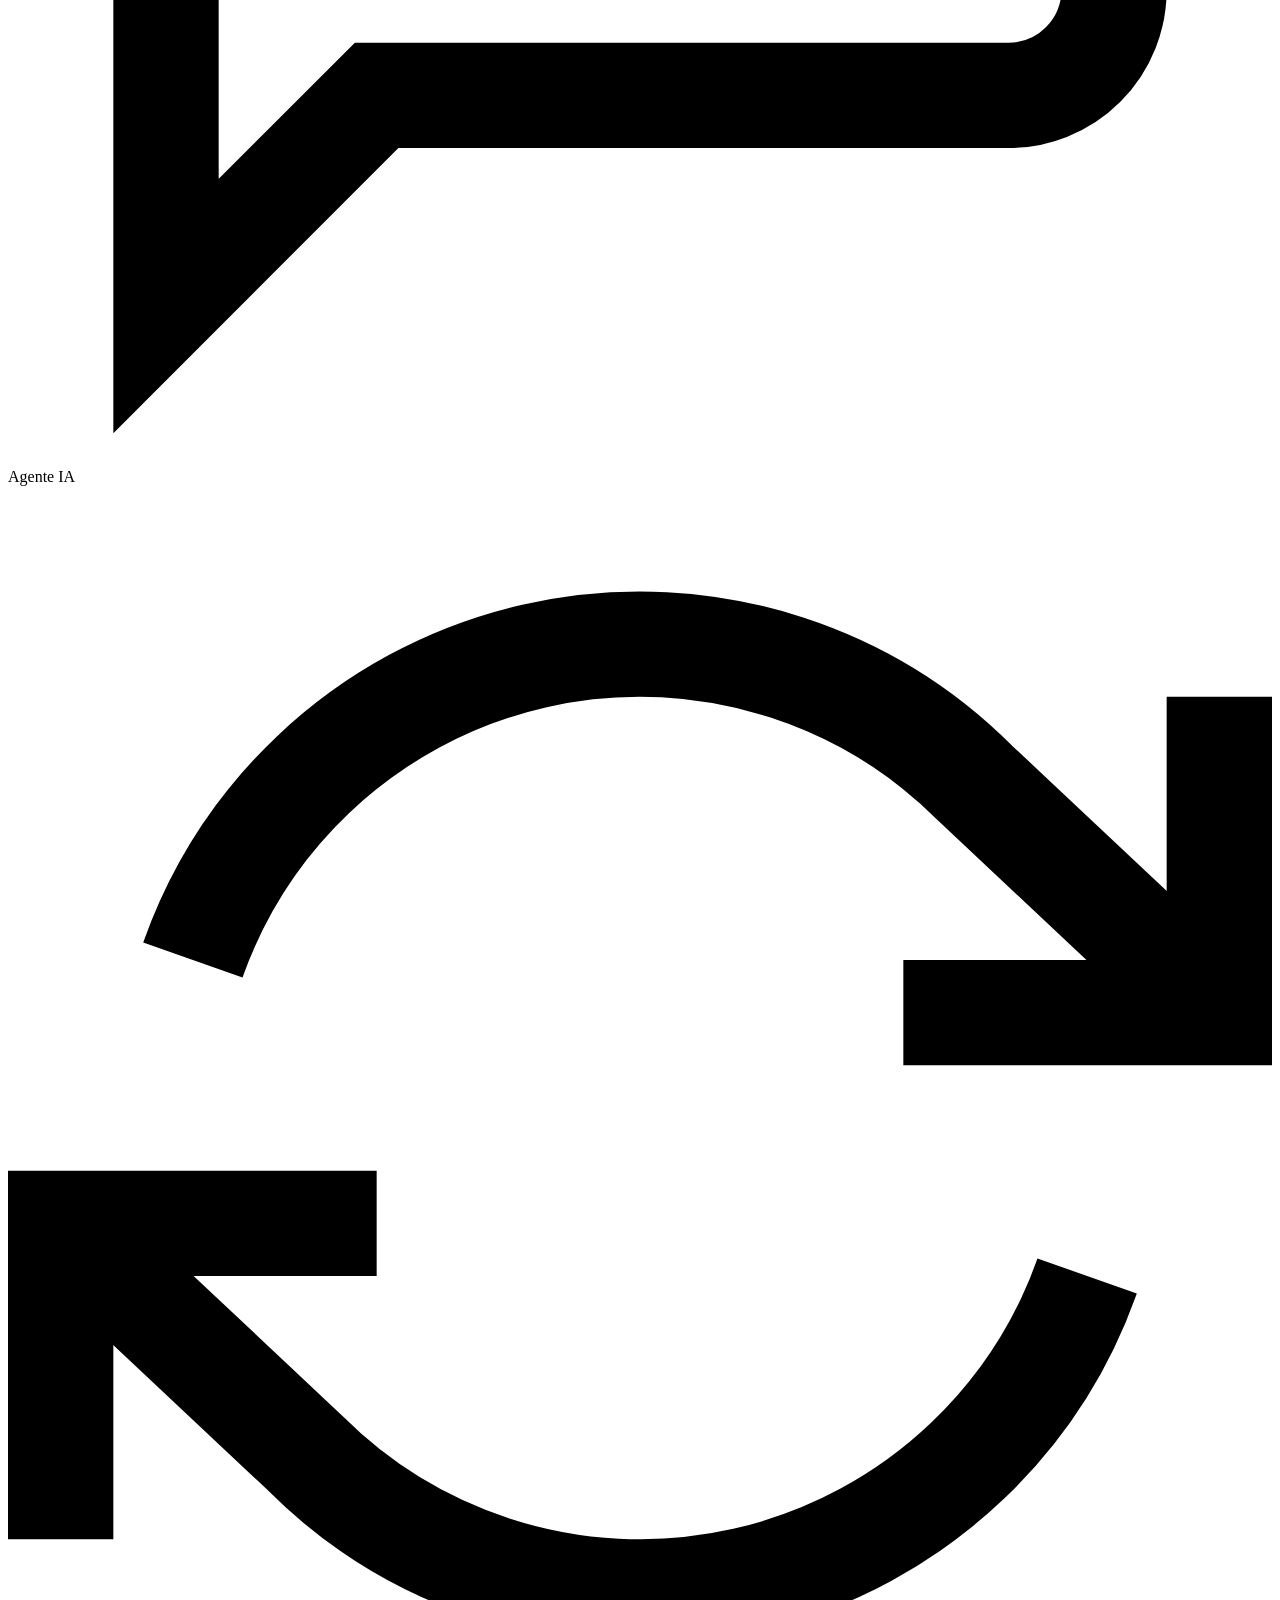
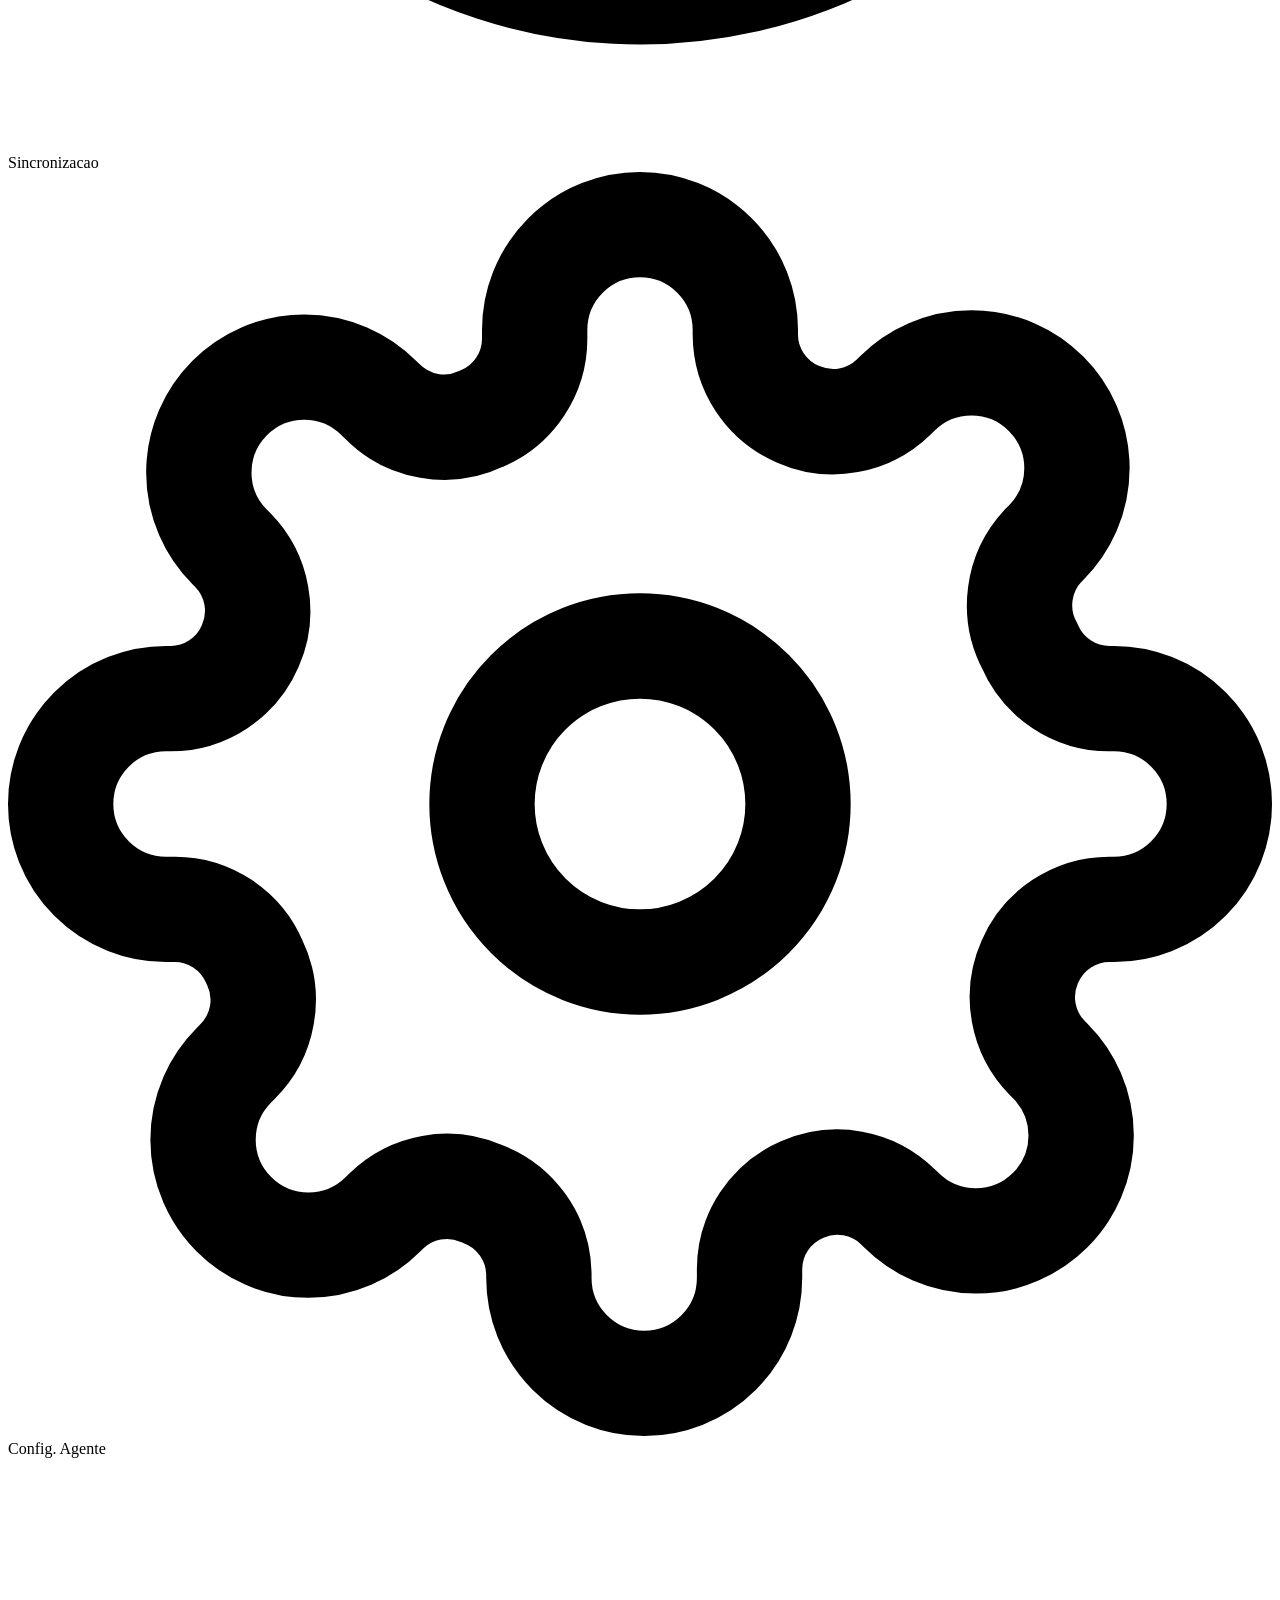
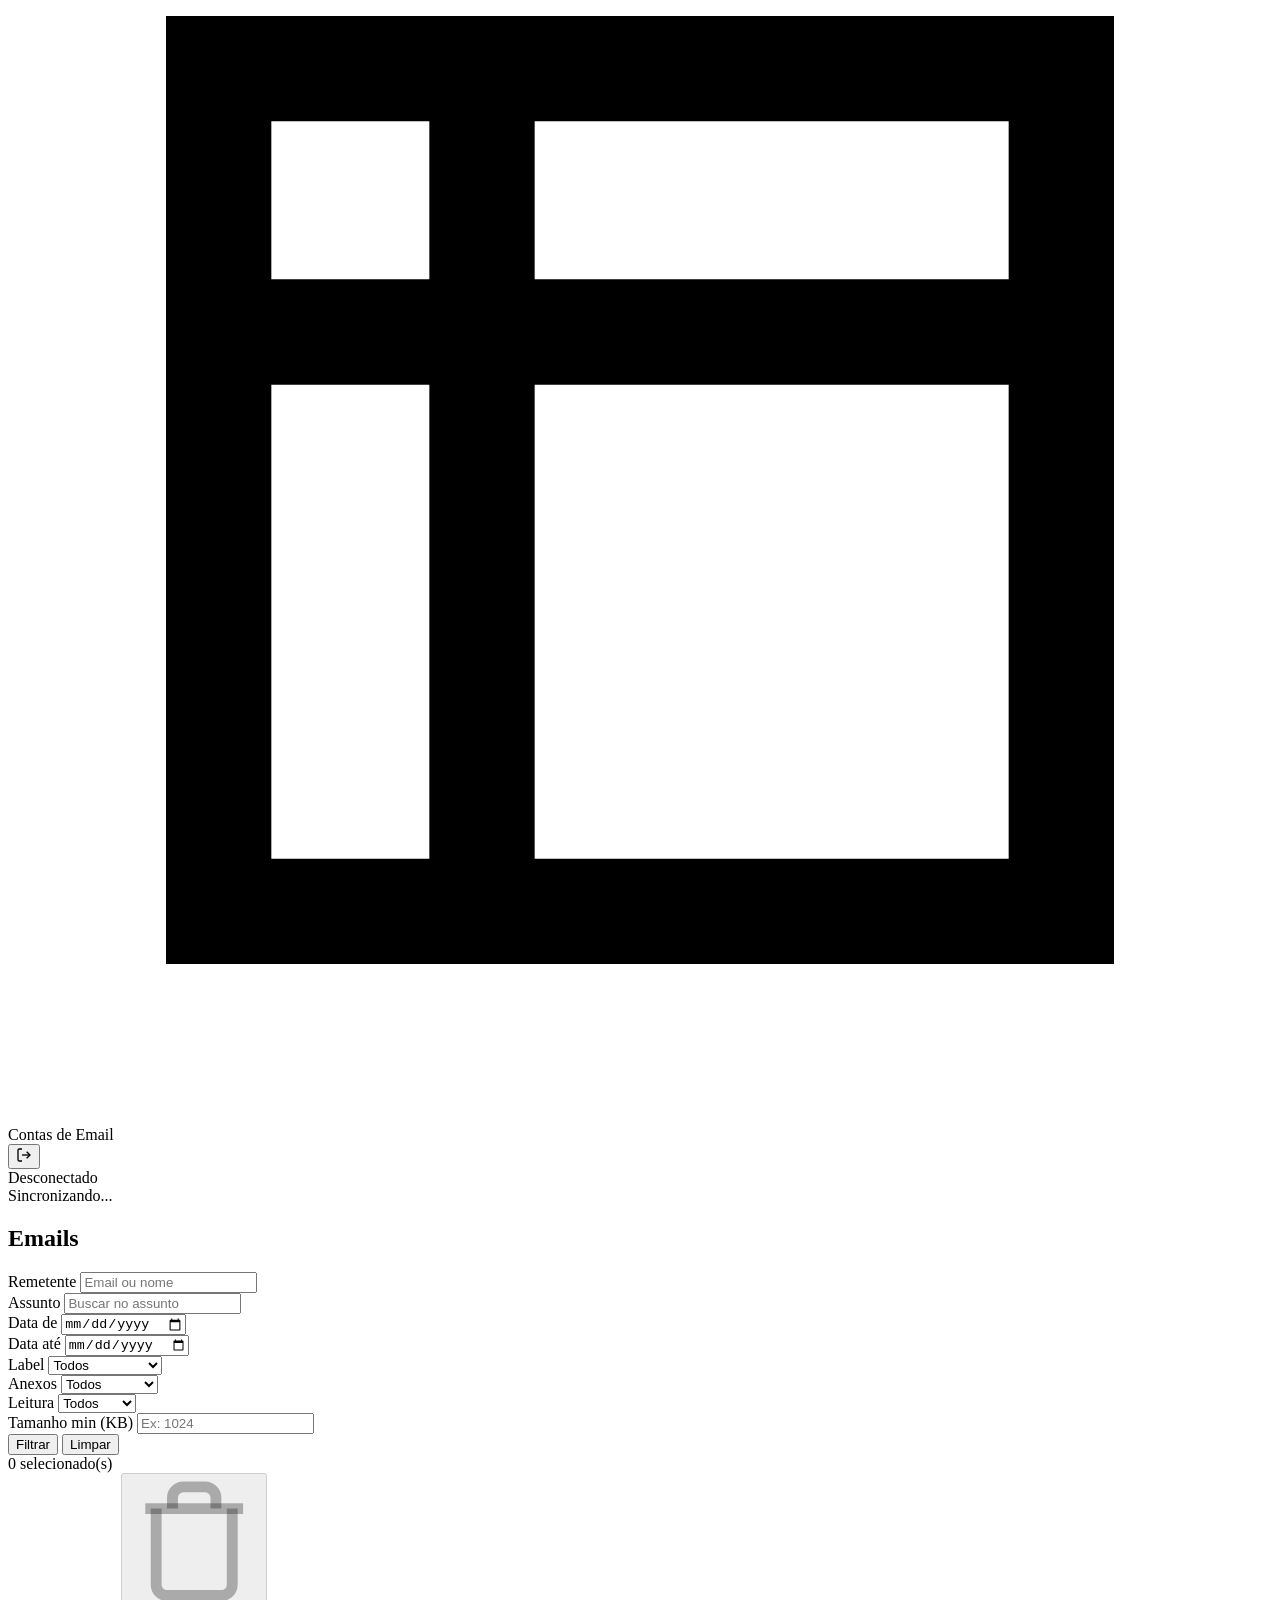
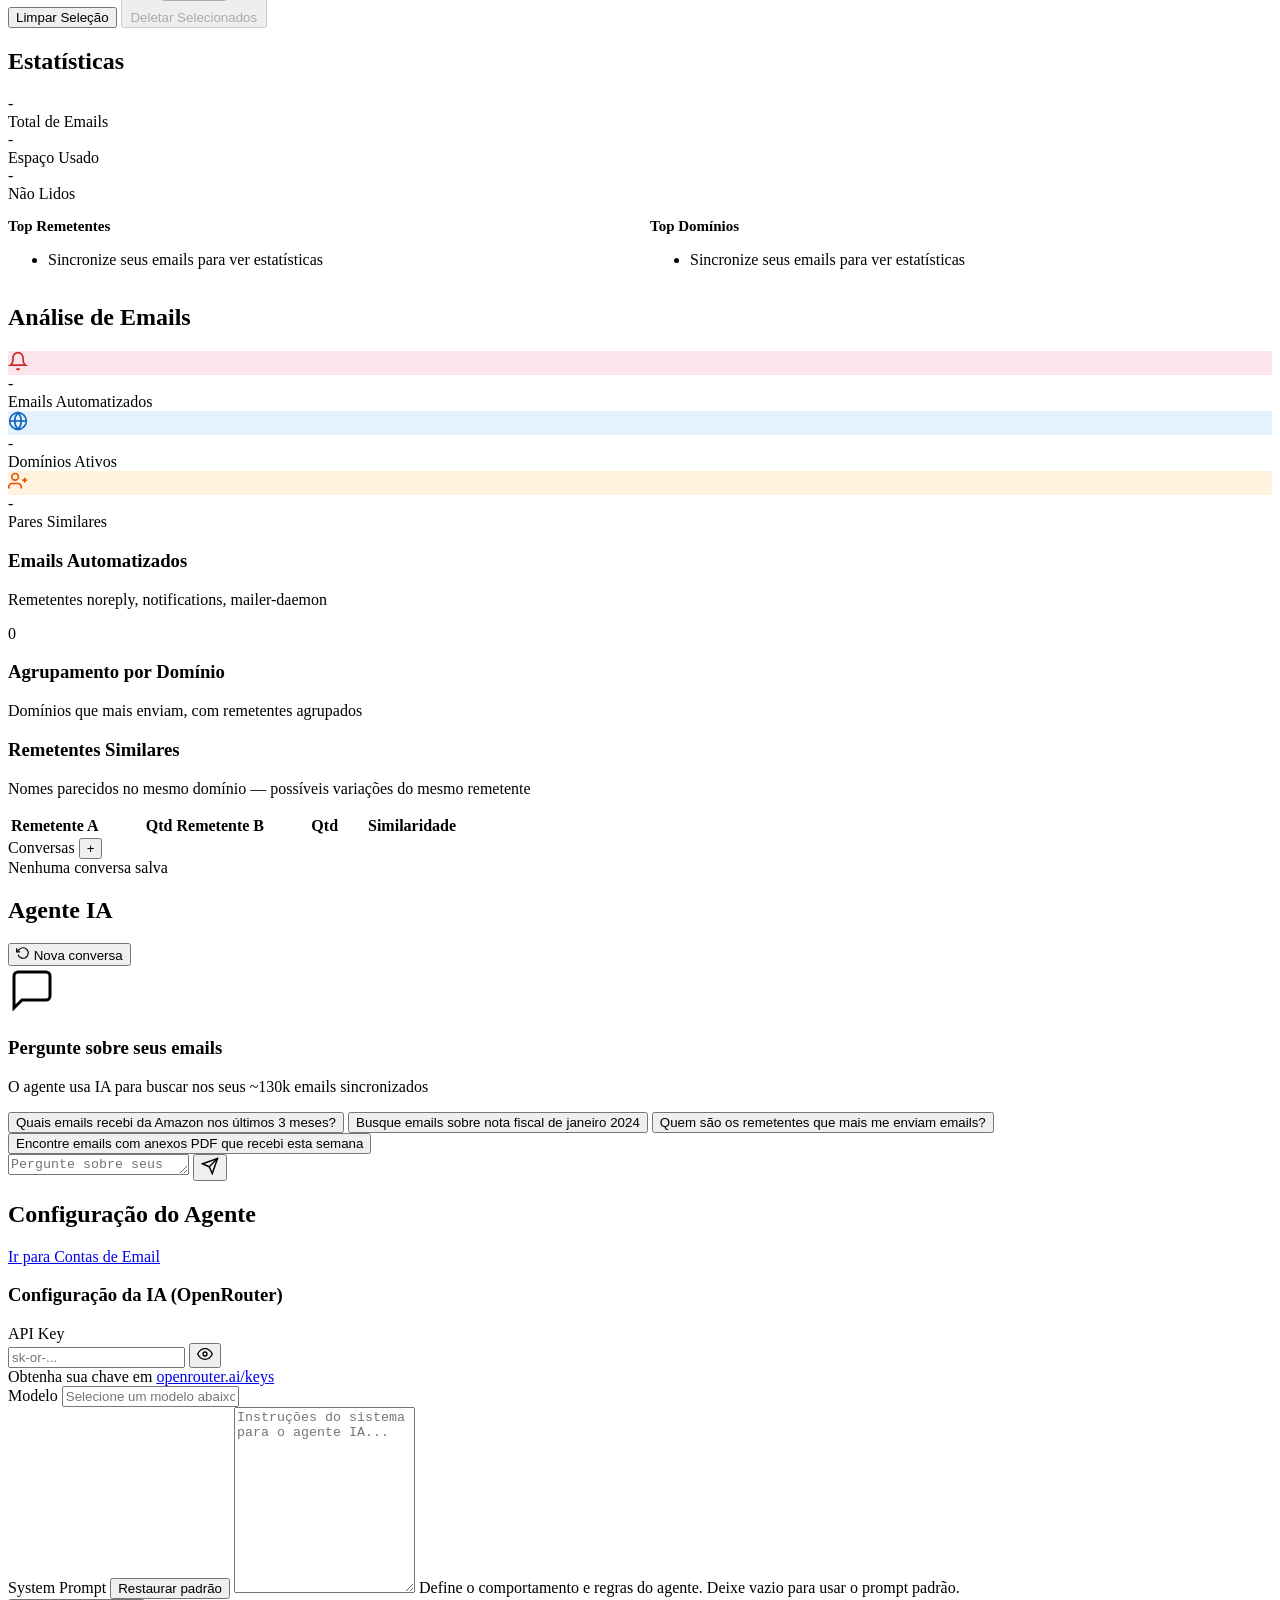
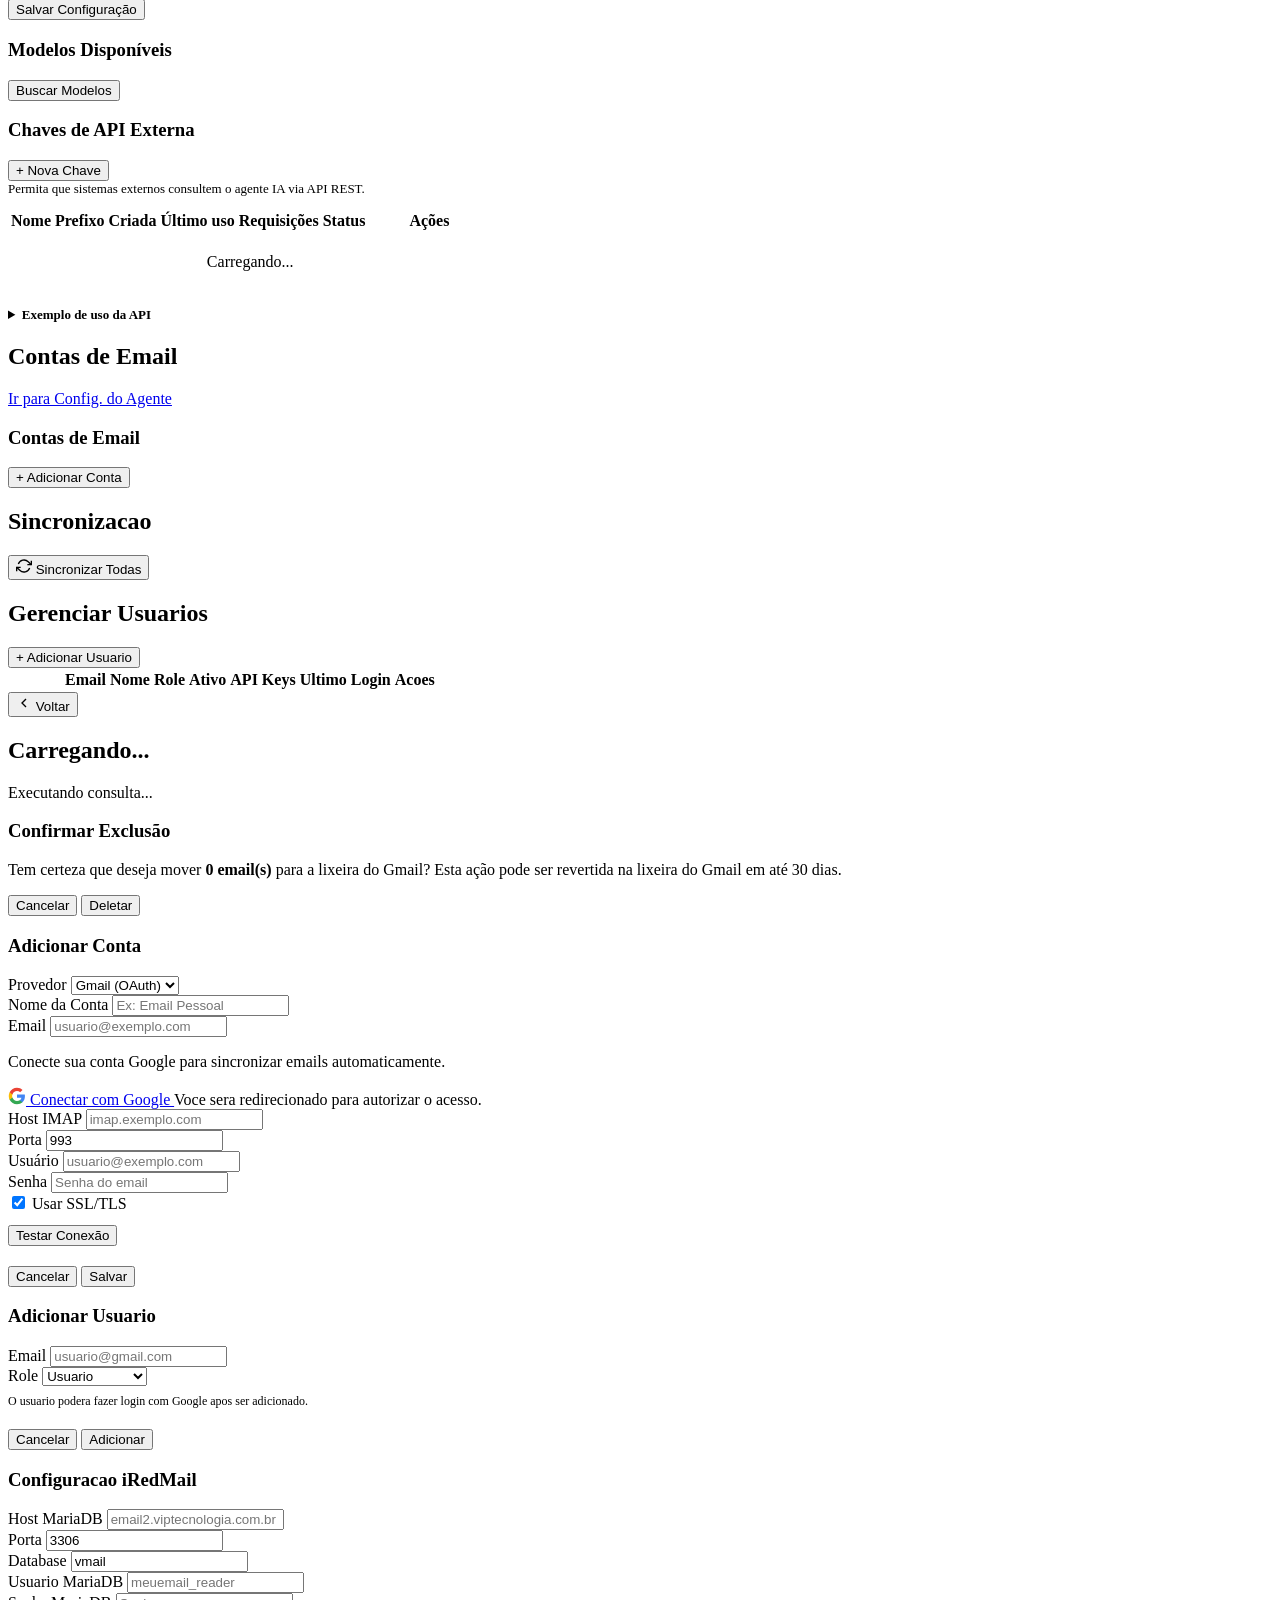
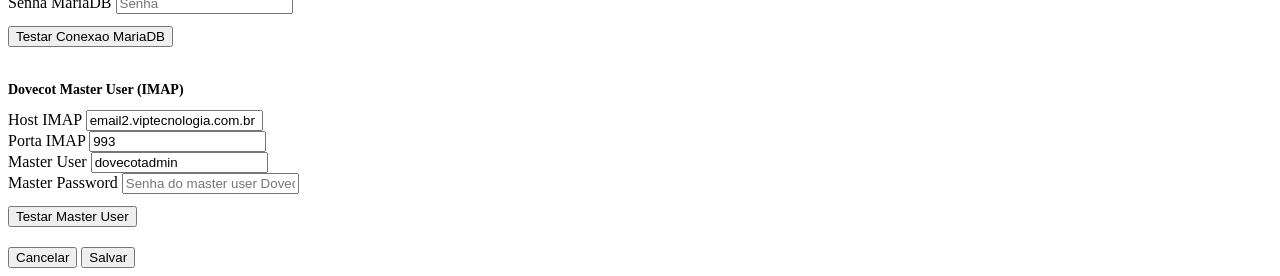
==== commit fe55814f: "feat: admin API key management per user in users page - Add admin routes: GET/POST/revoke/DELETE /ap" ====
--- a/backend/templates/index.html
+++ b/backend/templates/index.html
@@ -750,6 +750,7 @@
                                 <th>Nome</th>
                                 <th>Role</th>
                                 <th>Ativo</th>
+                                <th>API Keys</th>
                                 <th>Ultimo Login</th>
                                 <th>Acoes</th>
                             </tr>
@@ -912,6 +913,45 @@
         </div>
     </div>
 
+    <!-- User API Keys Modal -->
+    <div id="modal-user-api-keys" class="modal-overlay" style="display:none;" onclick="if(event.target===this)this.style.display='none'">
+        <div class="modal" style="max-width:620px;padding:24px;">
+            <div class="modal-header">
+                <h3>API Keys — <span id="user-apikeys-email"></span></h3>
+                <button class="modal-close" onclick="document.getElementById('modal-user-api-keys').style.display='none'">&times;</button>
+            </div>
+            <div class="modal-body">
+                <div class="table-container" style="margin-bottom:12px;">
+                    <table class="data-table">
+                        <thead>
+                            <tr>
+                                <th>Nome</th>
+                                <th>Prefixo</th>
+                                <th>Requisições</th>
+                                <th>Status</th>
+                                <th>Ações</th>
+                            </tr>
+                        </thead>
+                        <tbody id="user-apikeys-tbody">
+                            <tr><td colspan="5" style="text-align:center;color:var(--text-muted);padding:16px;">Carregando...</td></tr>
+                        </tbody>
+                    </table>
+                </div>
+                <div style="display:flex;gap:8px;align-items:center;">
+                    <input type="text" id="user-apikey-new-name" class="config-input" placeholder="Nome da nova chave" maxlength="100" style="flex:1;">
+                    <button class="btn btn-primary btn-sm" onclick="adminCreateApiKey()">Gerar</button>
+                </div>
+                <div id="user-apikey-created" style="display:none;margin-top:10px;background:var(--bg);border:1px solid var(--border);border-radius:8px;padding:12px;">
+                    <label style="font-size:11px;font-weight:600;color:var(--text-secondary);text-transform:uppercase;letter-spacing:0.5px;display:block;margin-bottom:4px;">Chave gerada (copie agora)</label>
+                    <div class="config-input-wrapper">
+                        <input type="text" id="user-apikey-raw" class="config-input" readonly style="font-family:'JetBrains Mono','Fira Code',monospace;font-size:12px;">
+                        <button class="btn btn-sm btn-outline" onclick="navigator.clipboard.writeText(document.getElementById('user-apikey-raw').value);showToast('Copiada!','success');">Copiar</button>
+                    </div>
+                </div>
+            </div>
+        </div>
+    </div>
+
     <!-- iRedMail Config Modal -->
     <div class="modal-overlay" id="iredmail-config-modal">
         <div class="modal modal-wide">
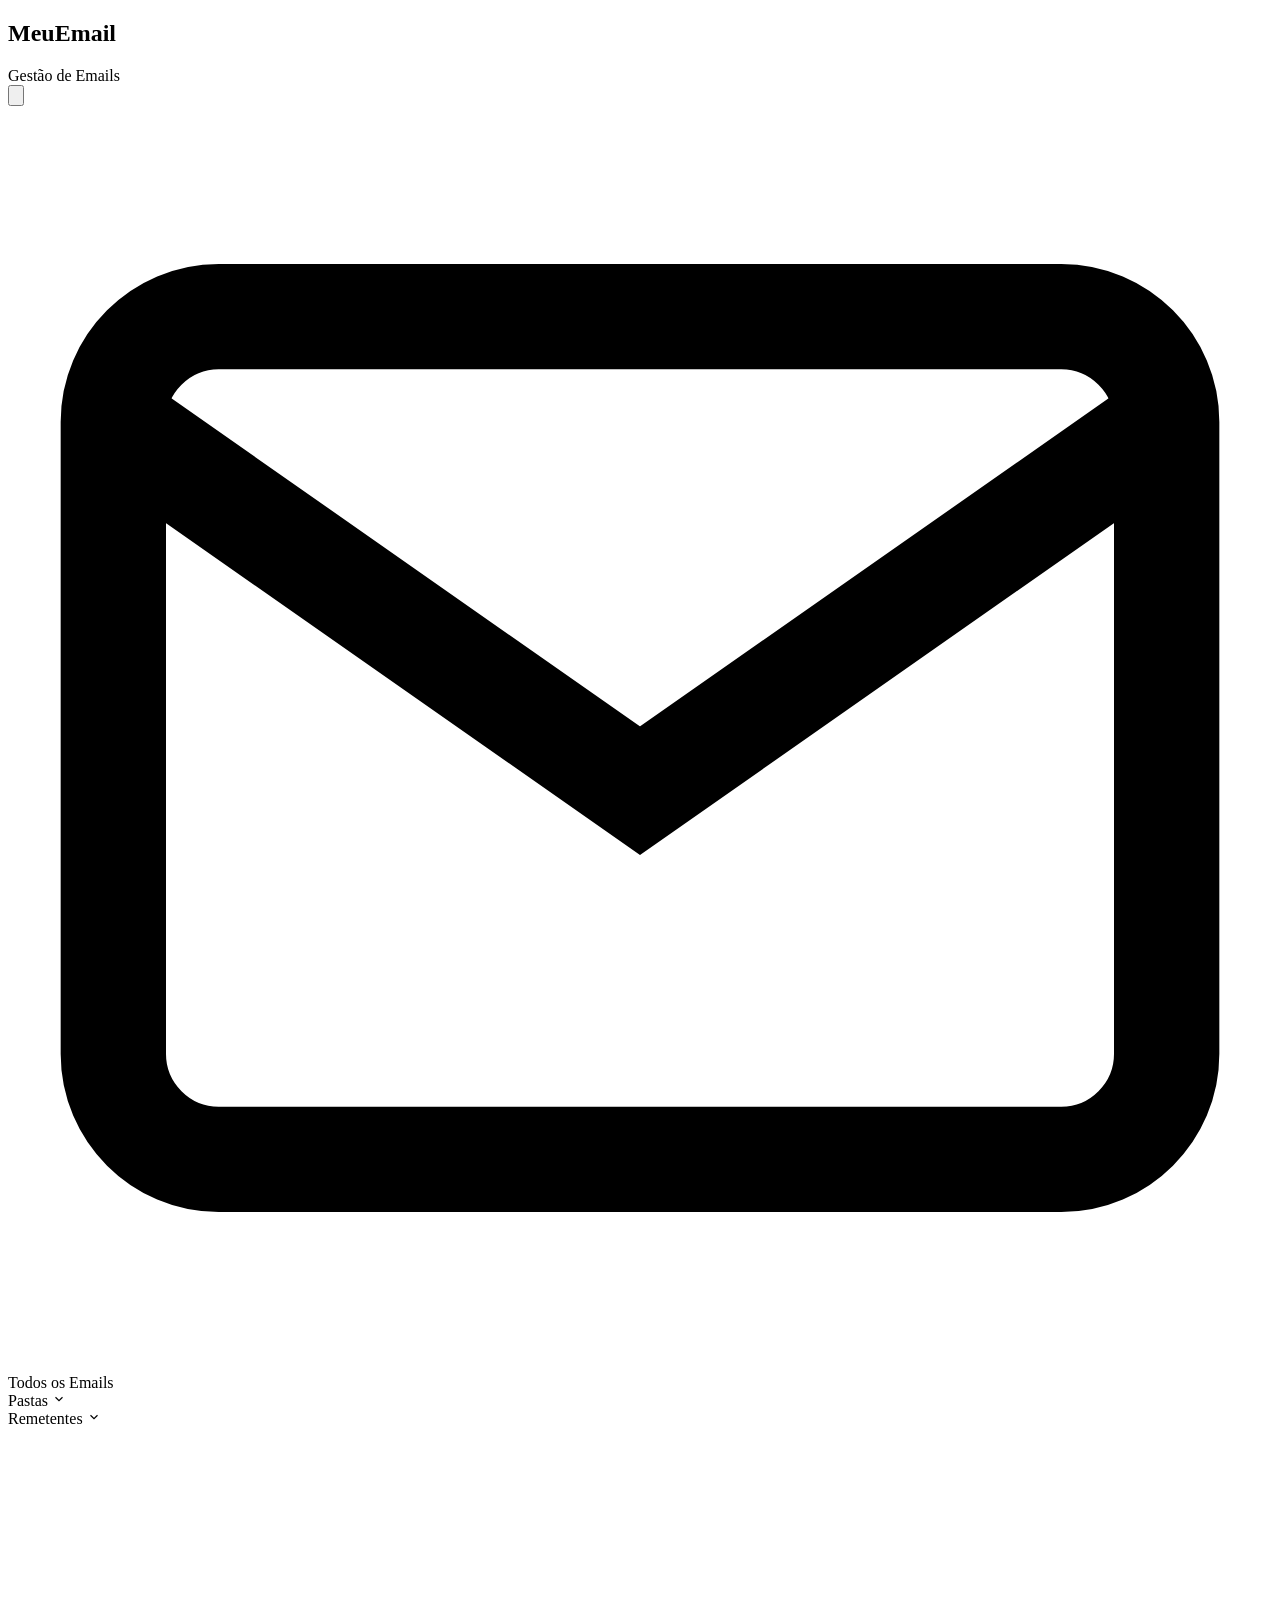
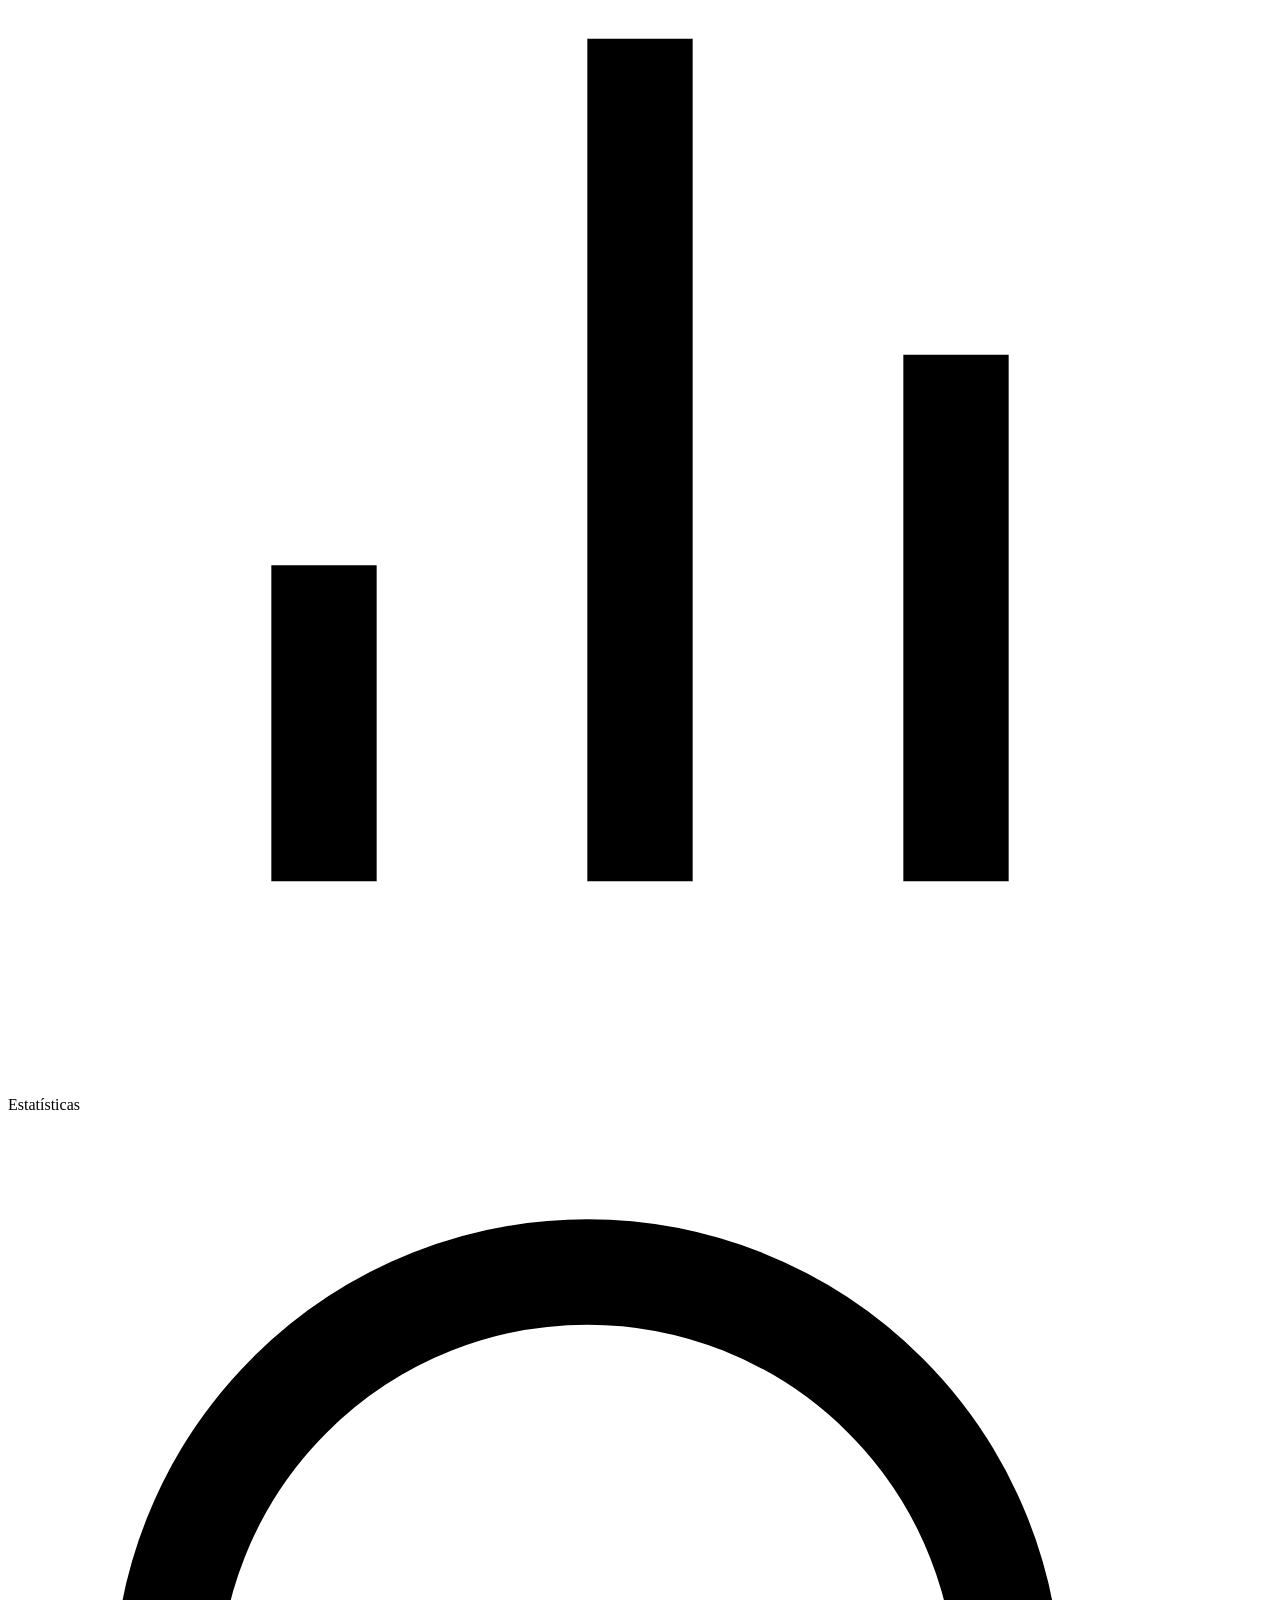
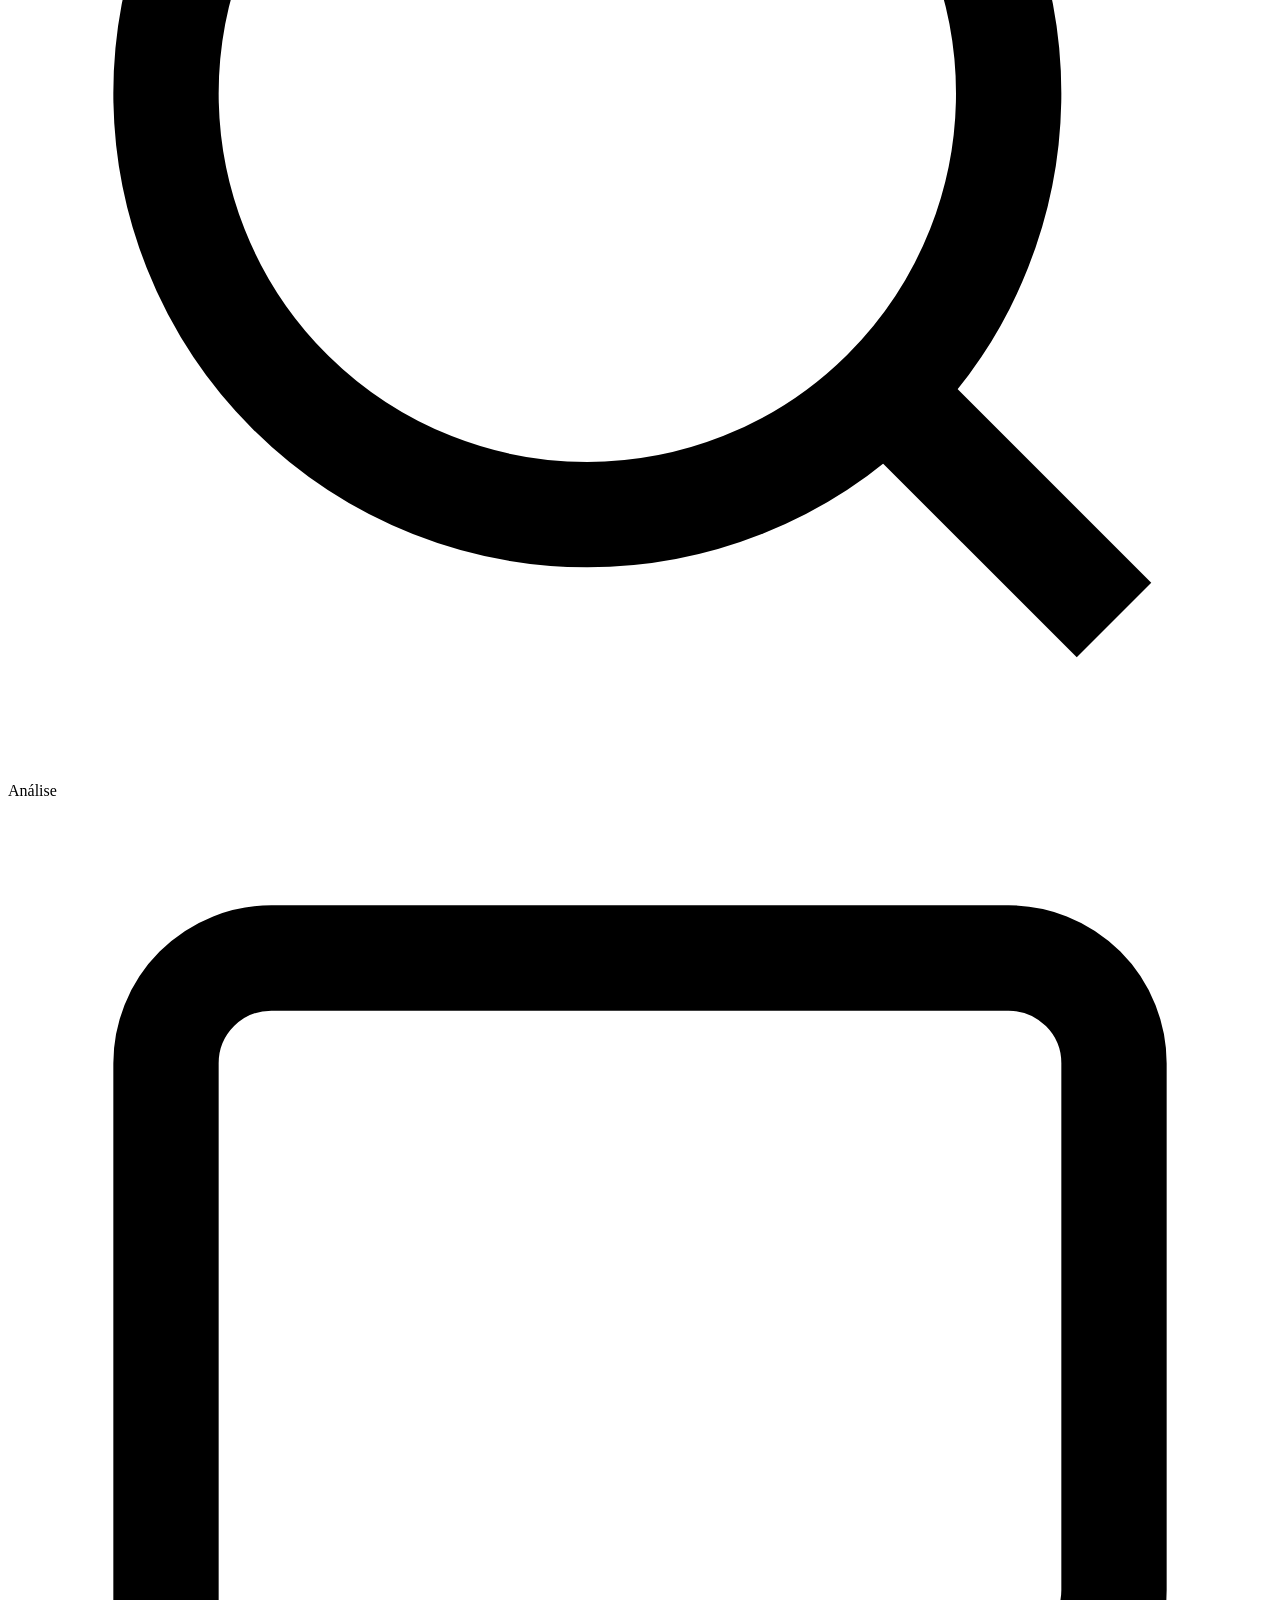
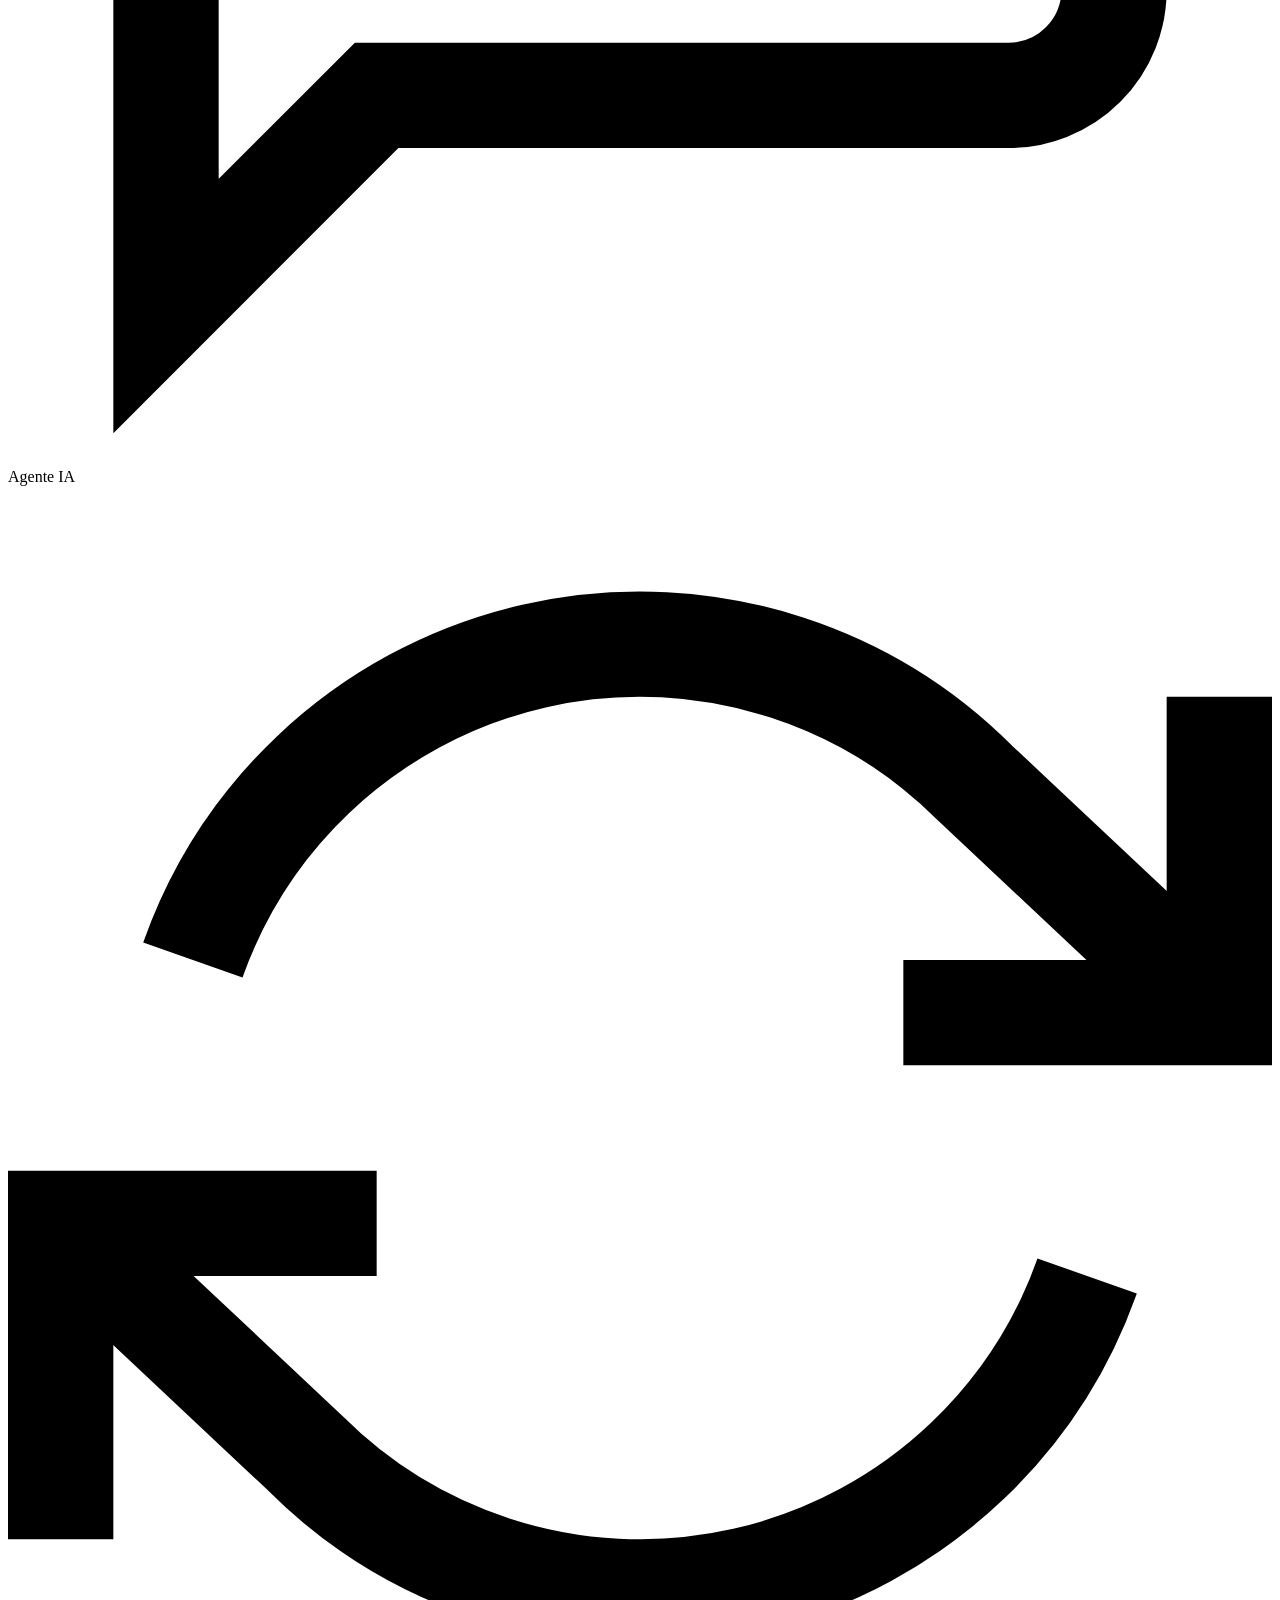
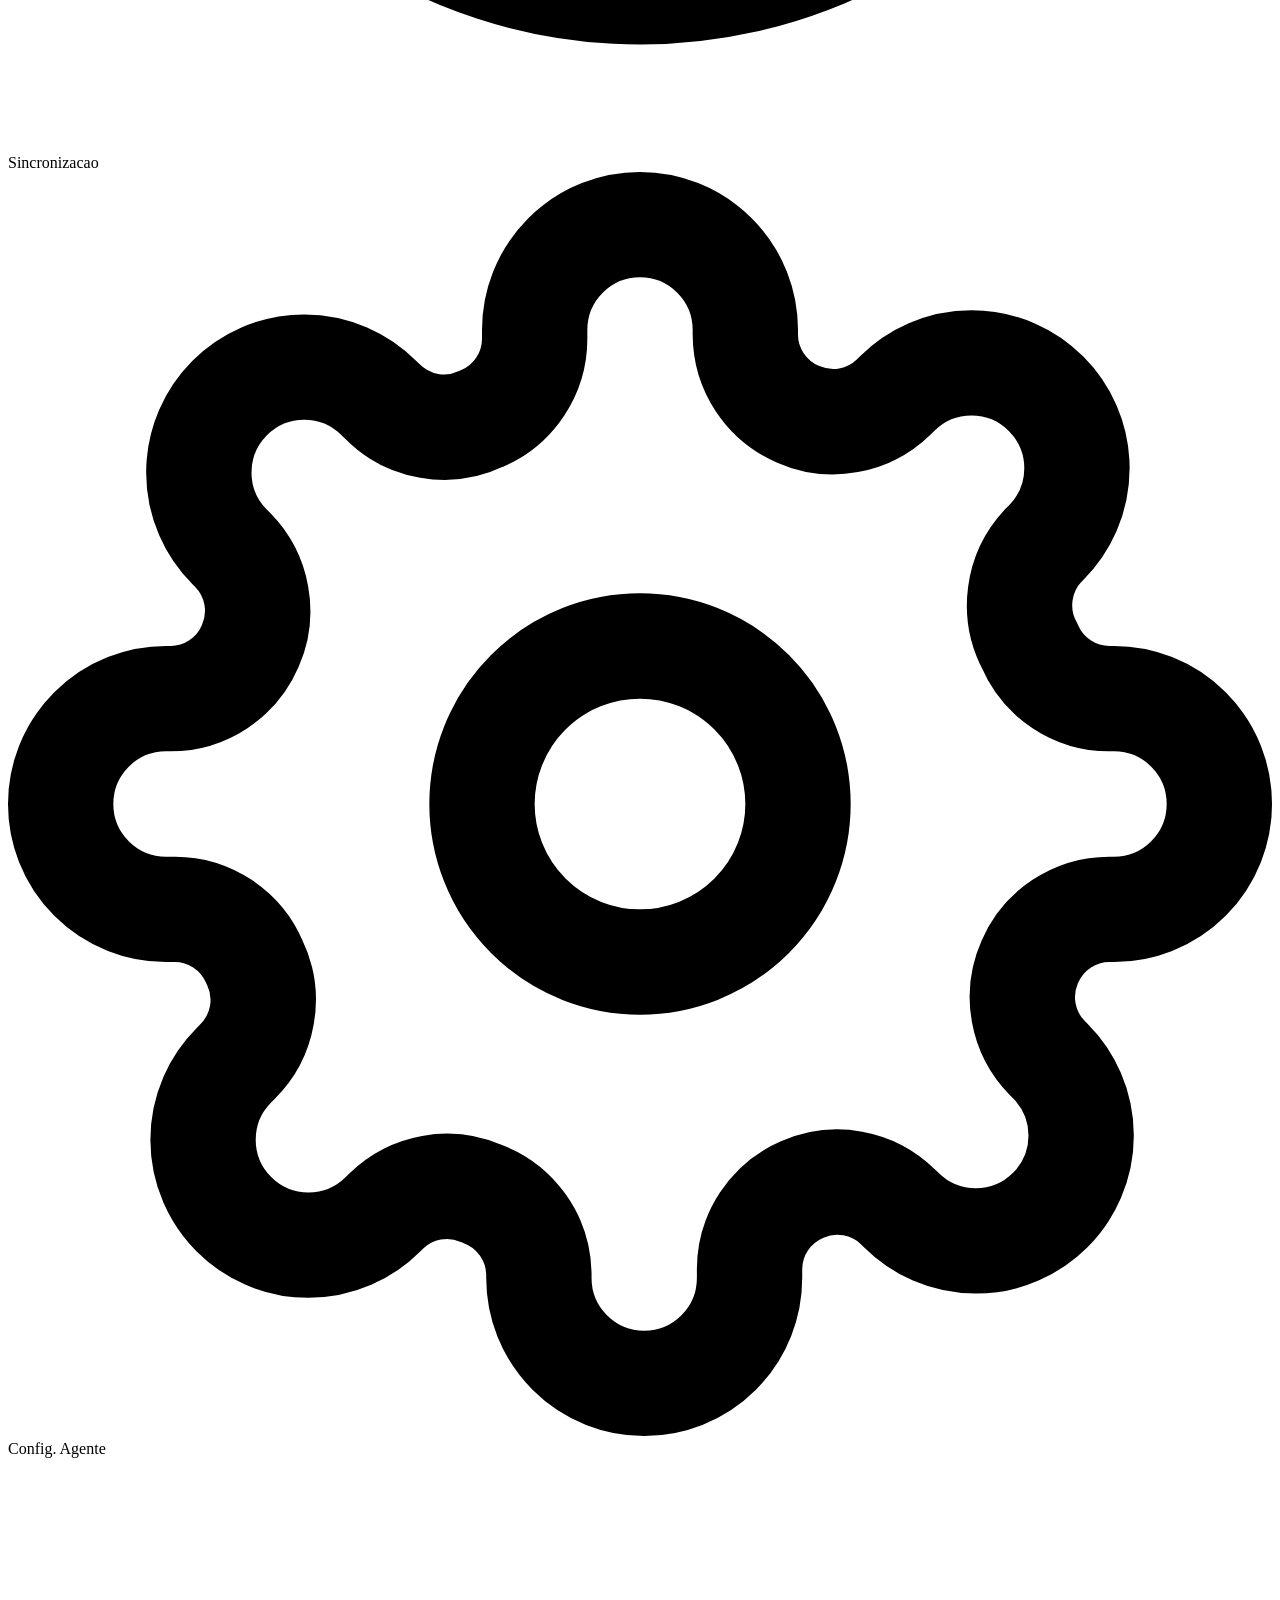
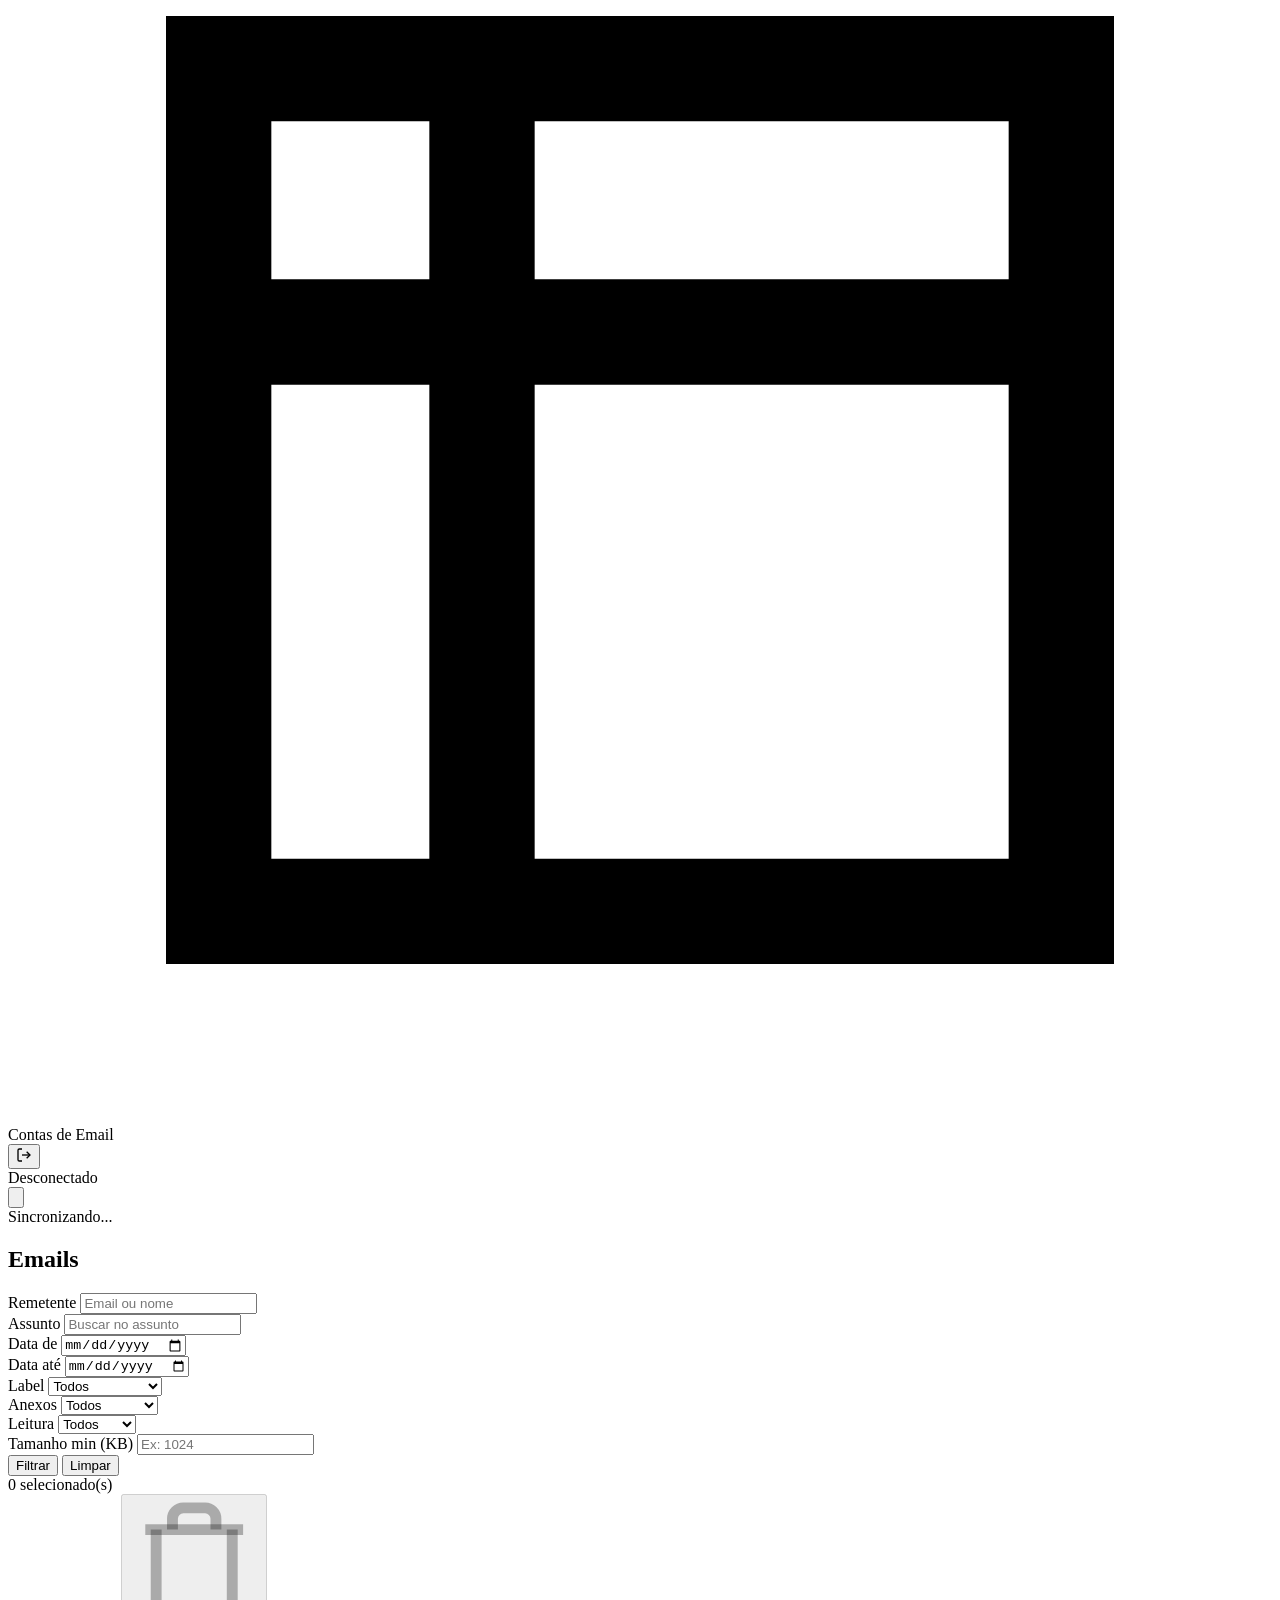
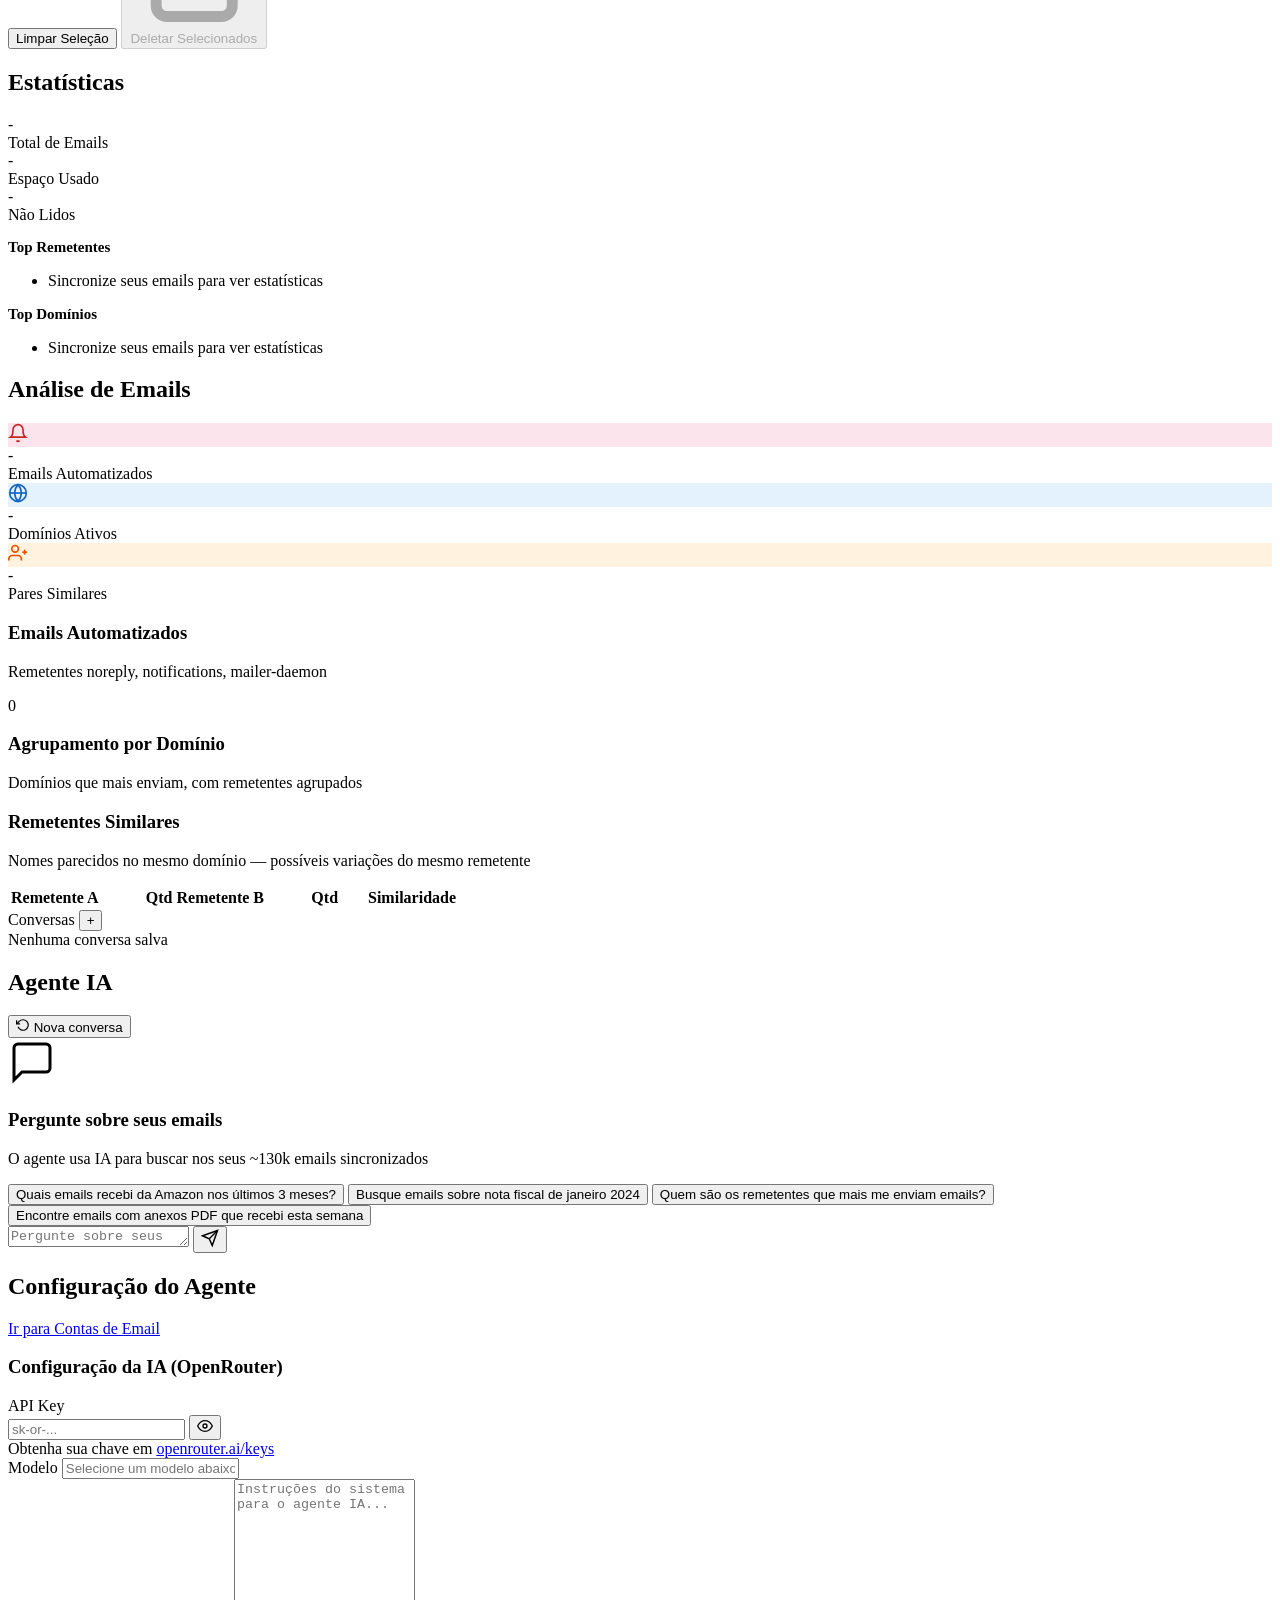
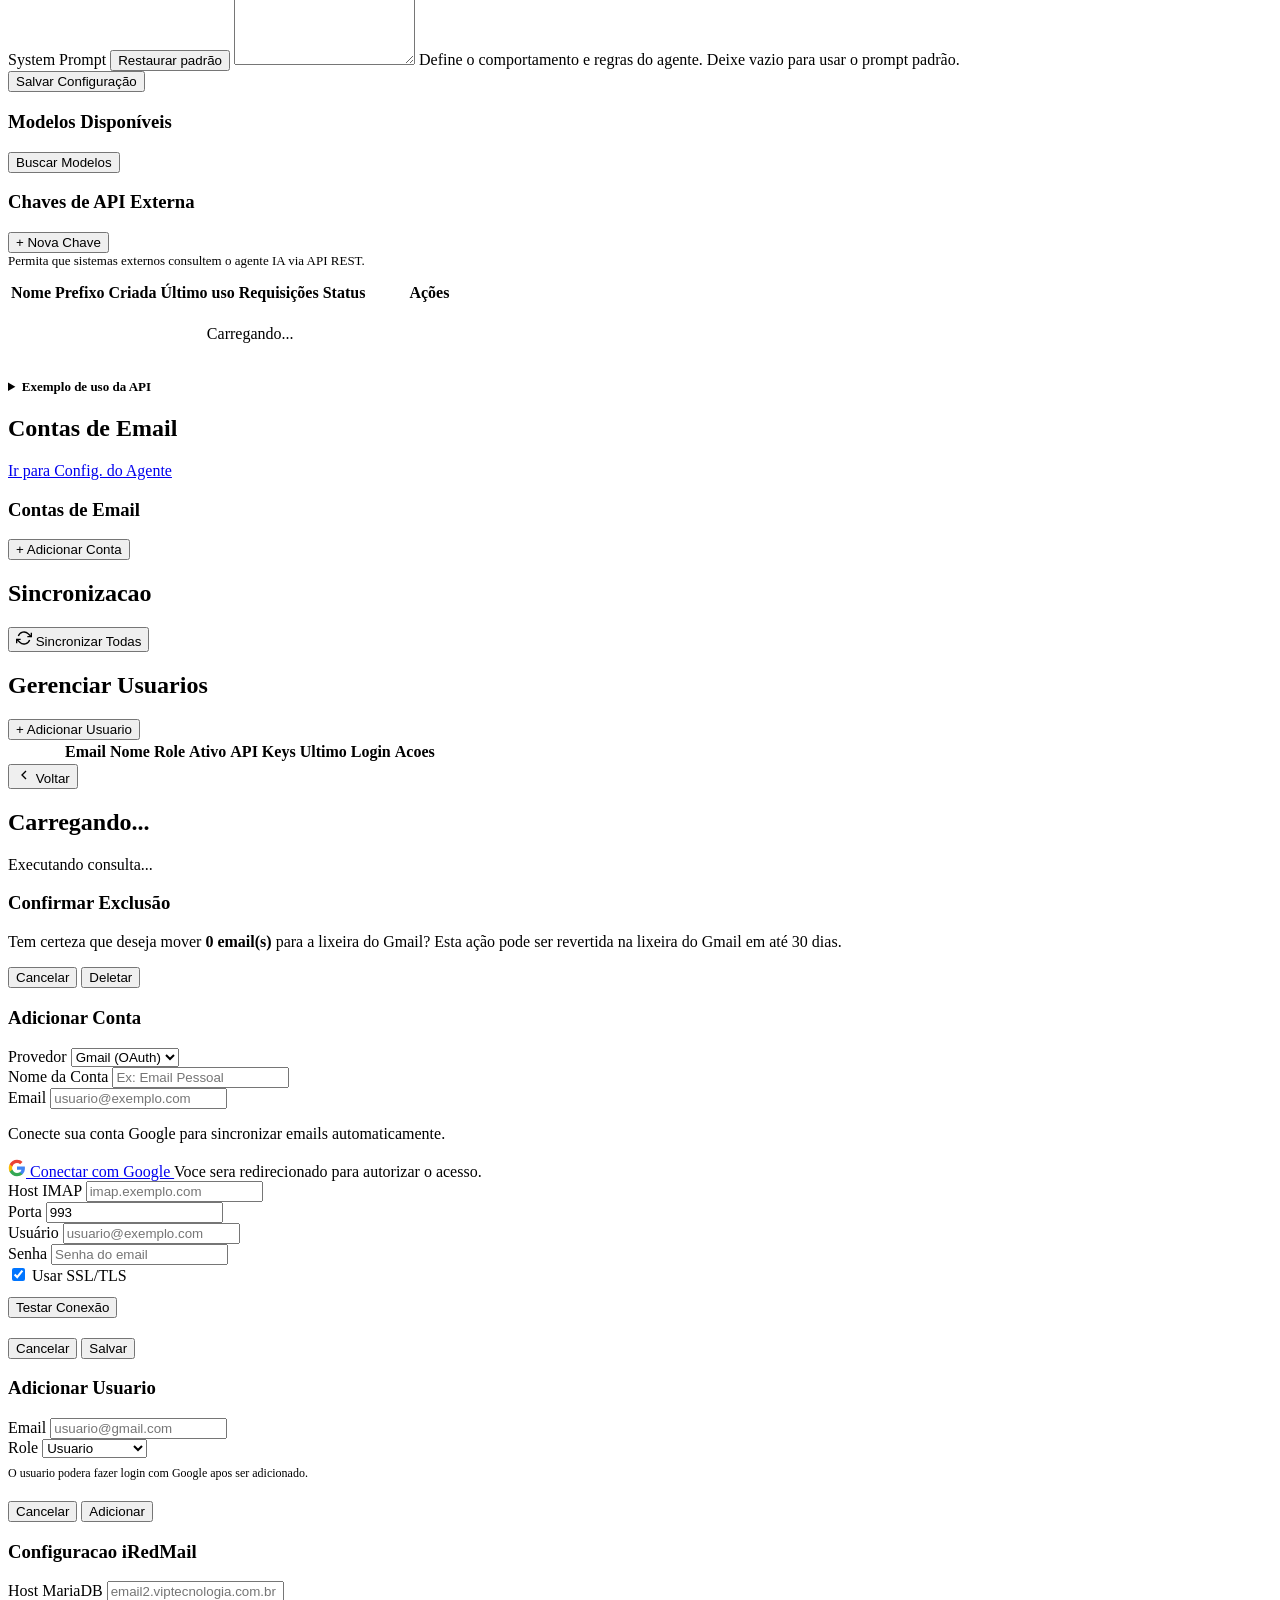
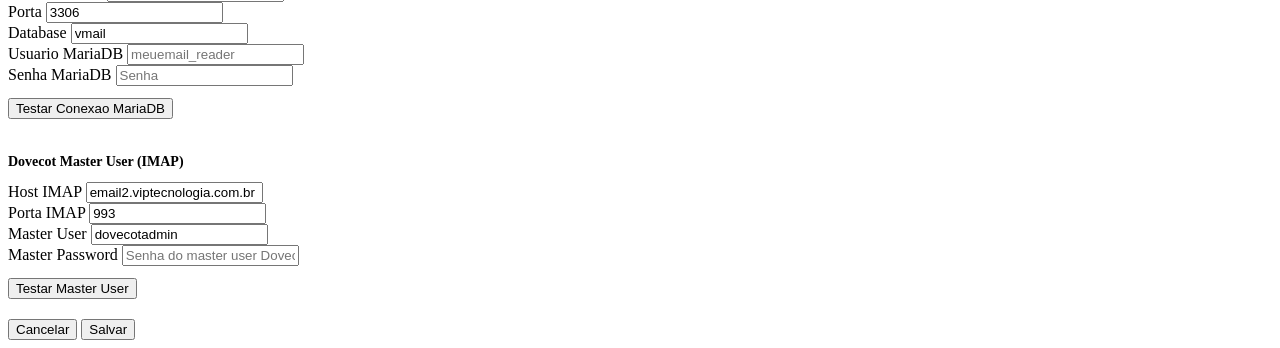
==== commit 51a4cd3e: "feat: responsive mobile sidebar with hamburger menu and overlay Co-Authored-By: Claude Opus 4.6 <nor" ====
--- a/backend/templates/index.html
+++ b/backend/templates/index.html
@@ -11,7 +11,7 @@
 </head>
 <body>
     <!-- Sidebar -->
-    <aside class="sidebar">
+    <aside class="sidebar" id="app-sidebar">
         <div class="sidebar-header">
             <div class="sidebar-brand">
                 <h1>MeuEmail</h1>
@@ -134,8 +134,18 @@
         </div>
     </aside>
 
+    <div class="sidebar-overlay" id="sidebar-overlay" onclick="closeMobileSidebar()"></div>
+
     <!-- Main Content -->
     <main class="main-content">
+        <button class="mobile-menu-toggle" id="mobile-menu-toggle" onclick="toggleSidebarCompact()" aria-label="Abrir menu" aria-controls="app-sidebar" aria-expanded="false" title="Abrir menu">
+            <svg viewBox="0 0 24 24" fill="none" stroke="currentColor" stroke-width="2">
+                <line x1="3" y1="6" x2="21" y2="6"></line>
+                <line x1="3" y1="12" x2="21" y2="12"></line>
+                <line x1="3" y1="18" x2="21" y2="18"></line>
+            </svg>
+        </button>
+
         <!-- Toast -->
         <div id="toast-container" class="toast-container"></div>
 
@@ -289,7 +299,7 @@
                 </div>
             </div>
 
-            <div style="display: grid; grid-template-columns: 1fr 1fr; gap: 20px;">
+            <div class="stats-secondary-grid">
                 <div class="card">
                     <h3 style="margin-bottom: 16px; font-size: 15px;">Top Remetentes</h3>
                     <ul class="top-senders-list" id="top-senders-list">
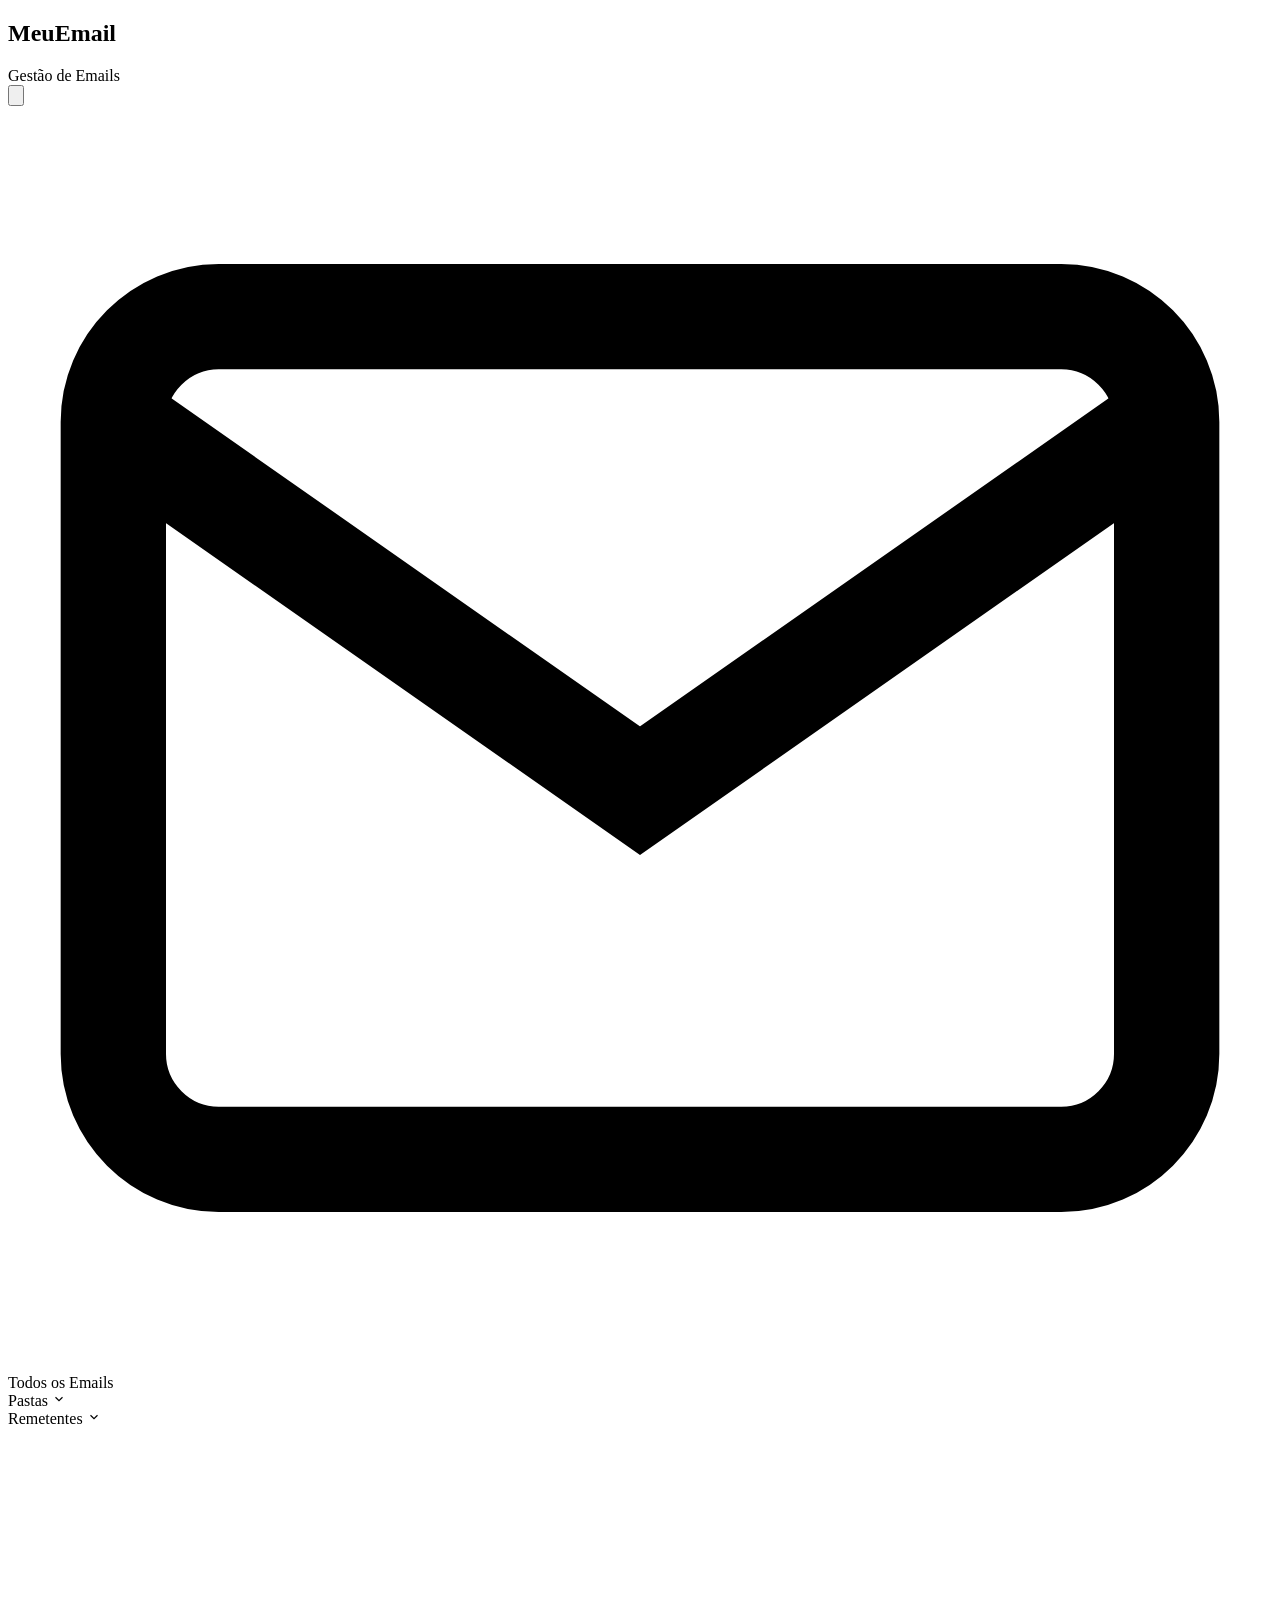
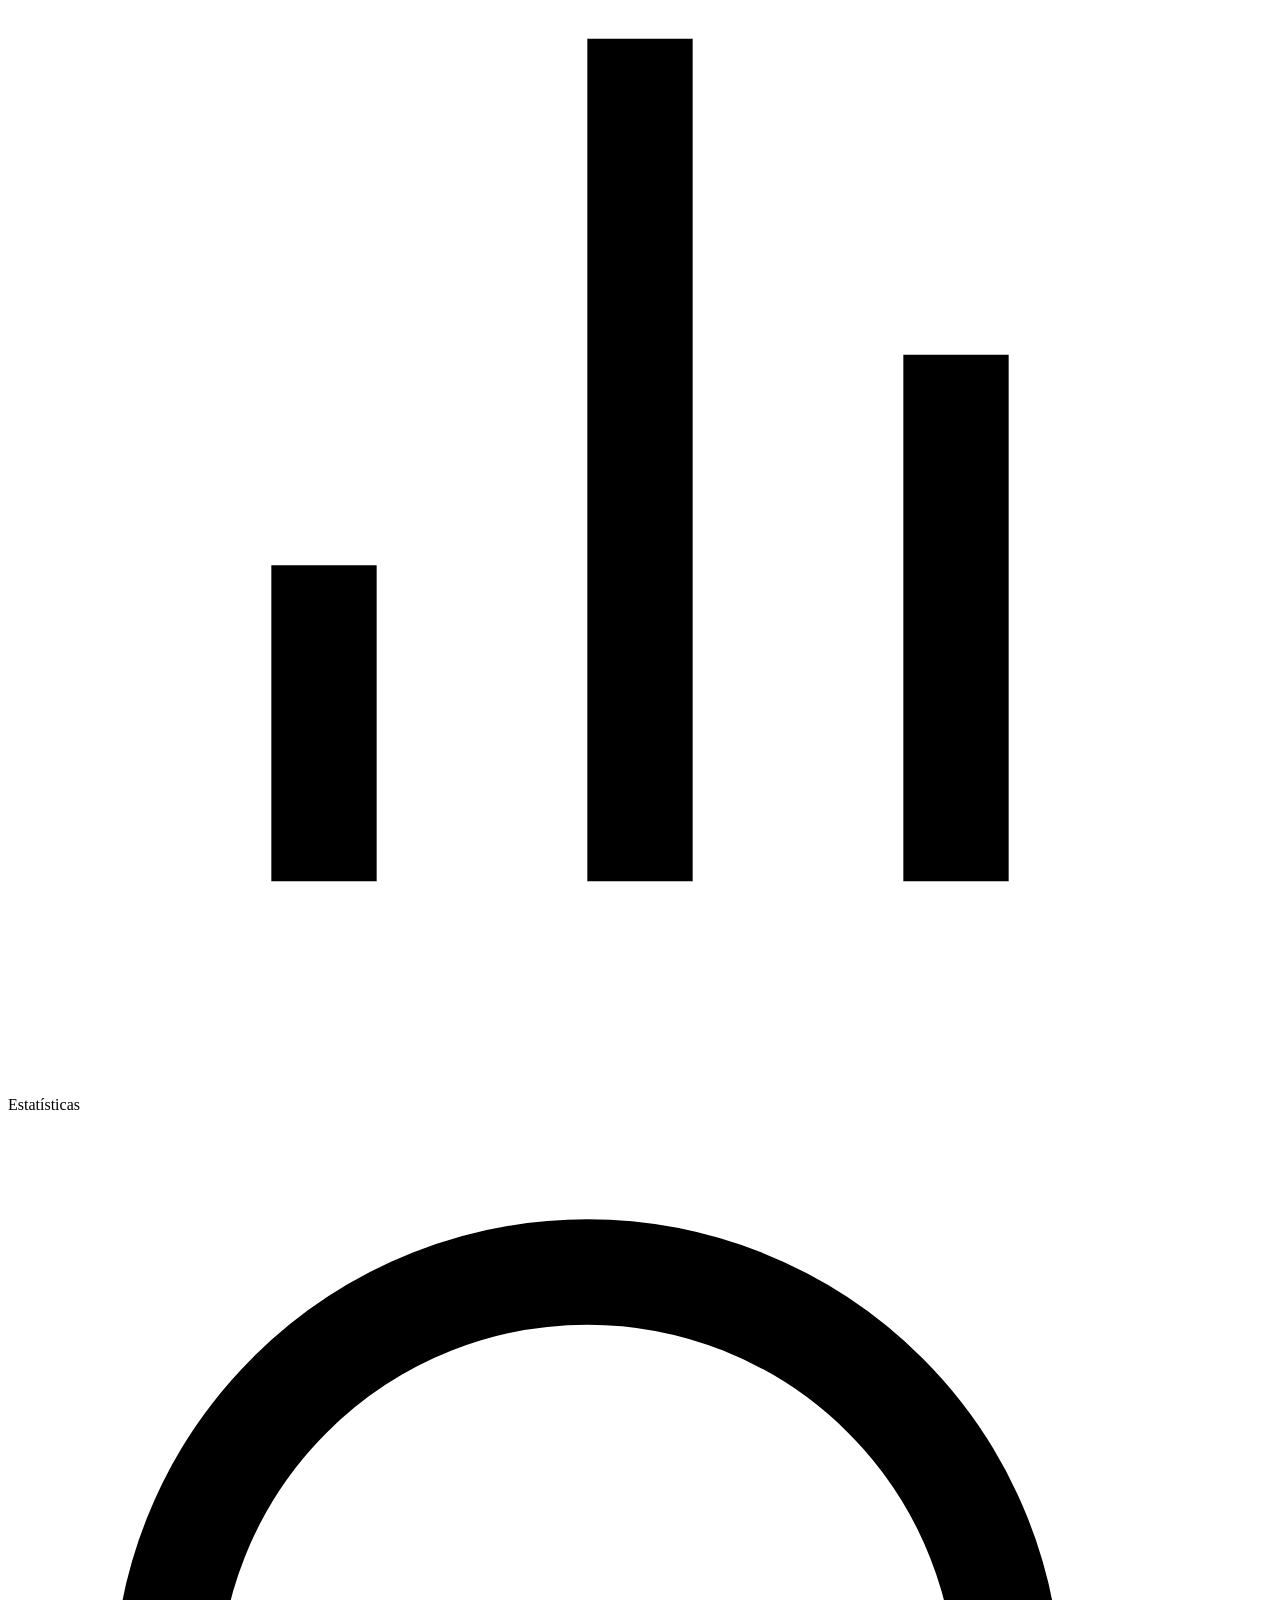
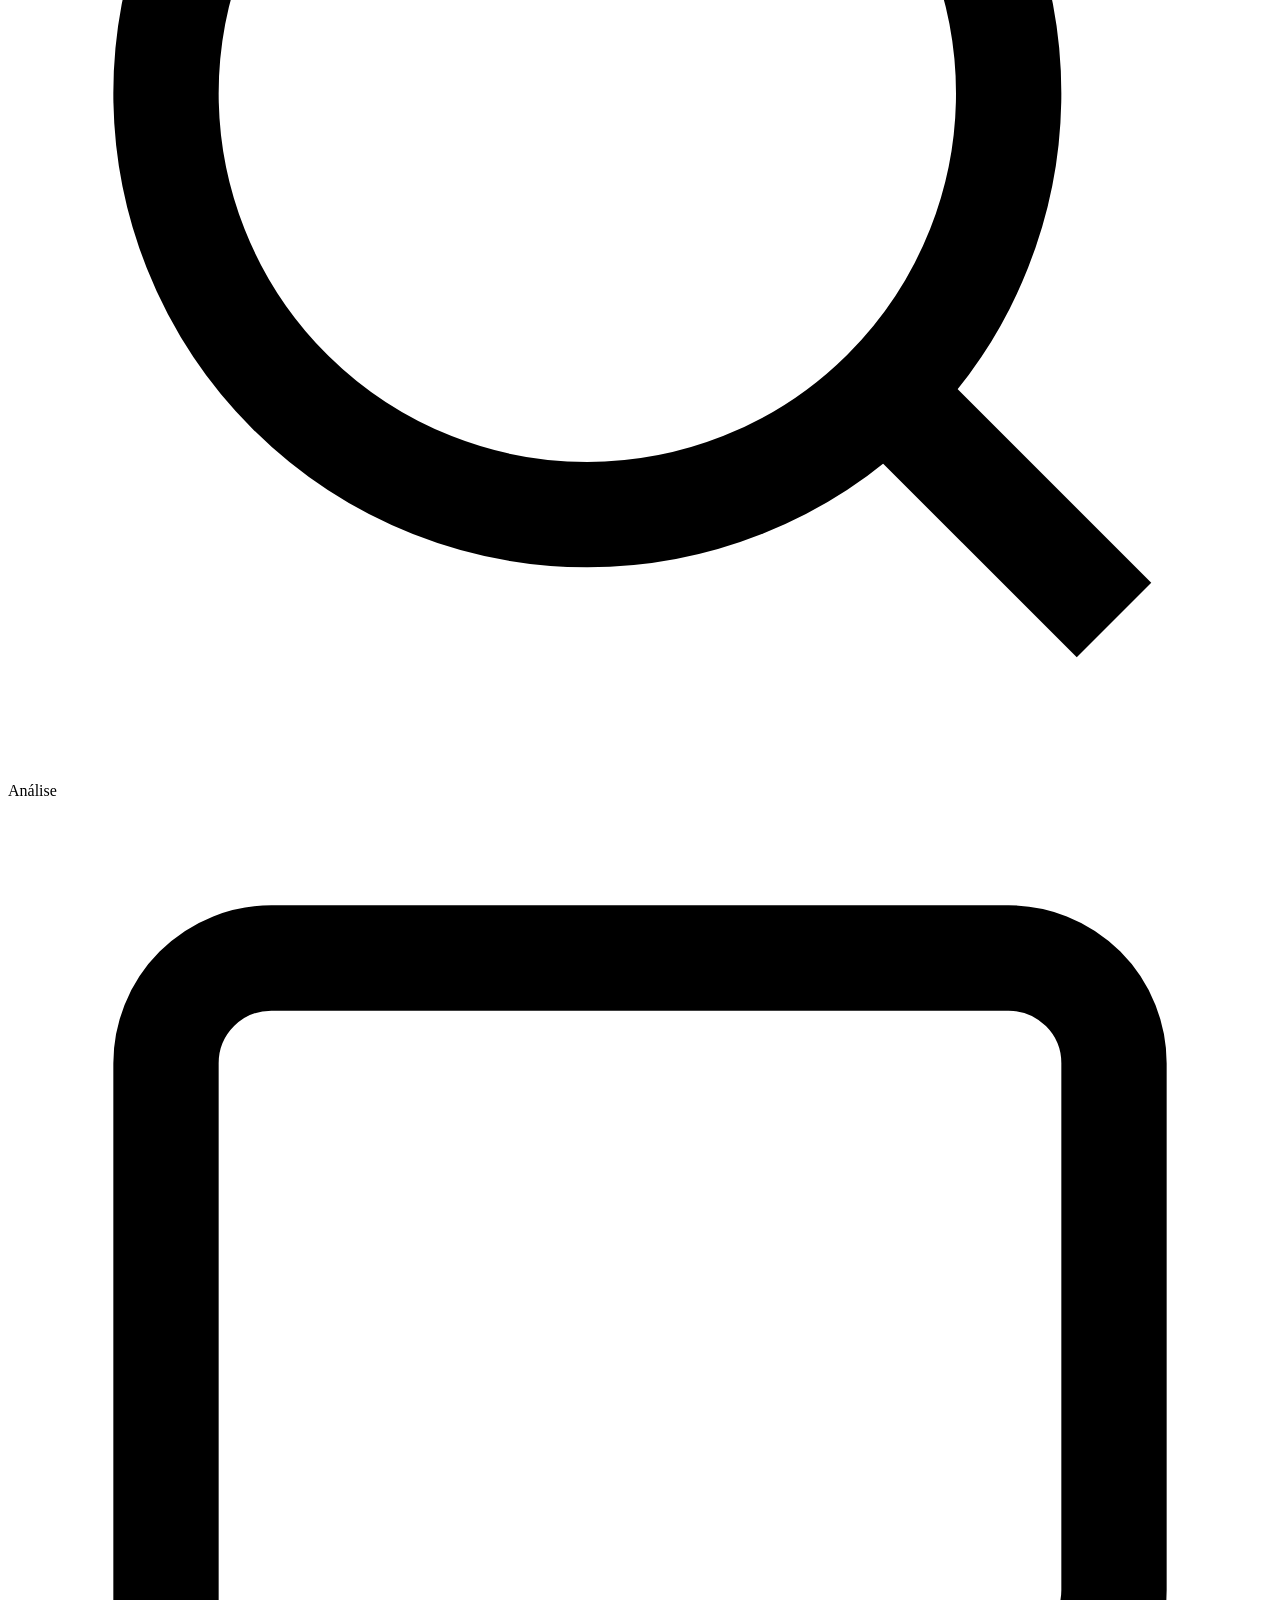
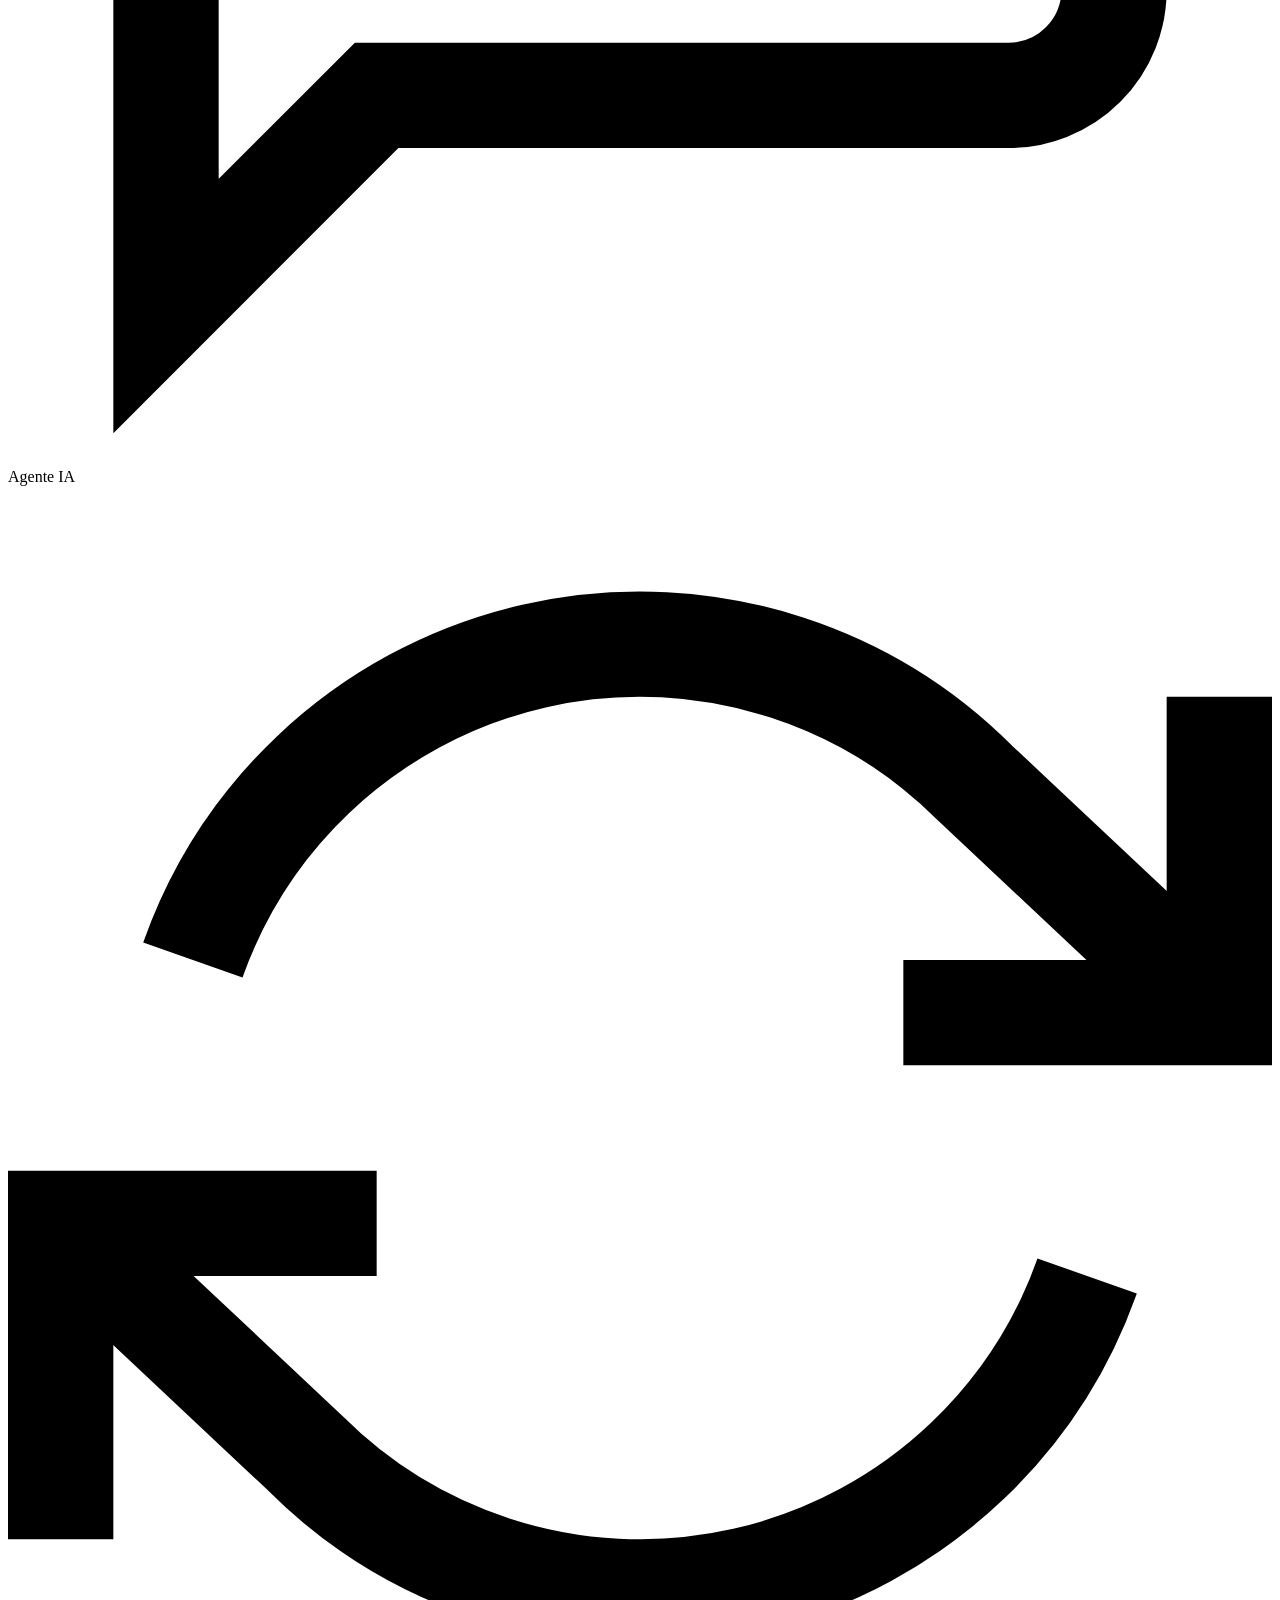
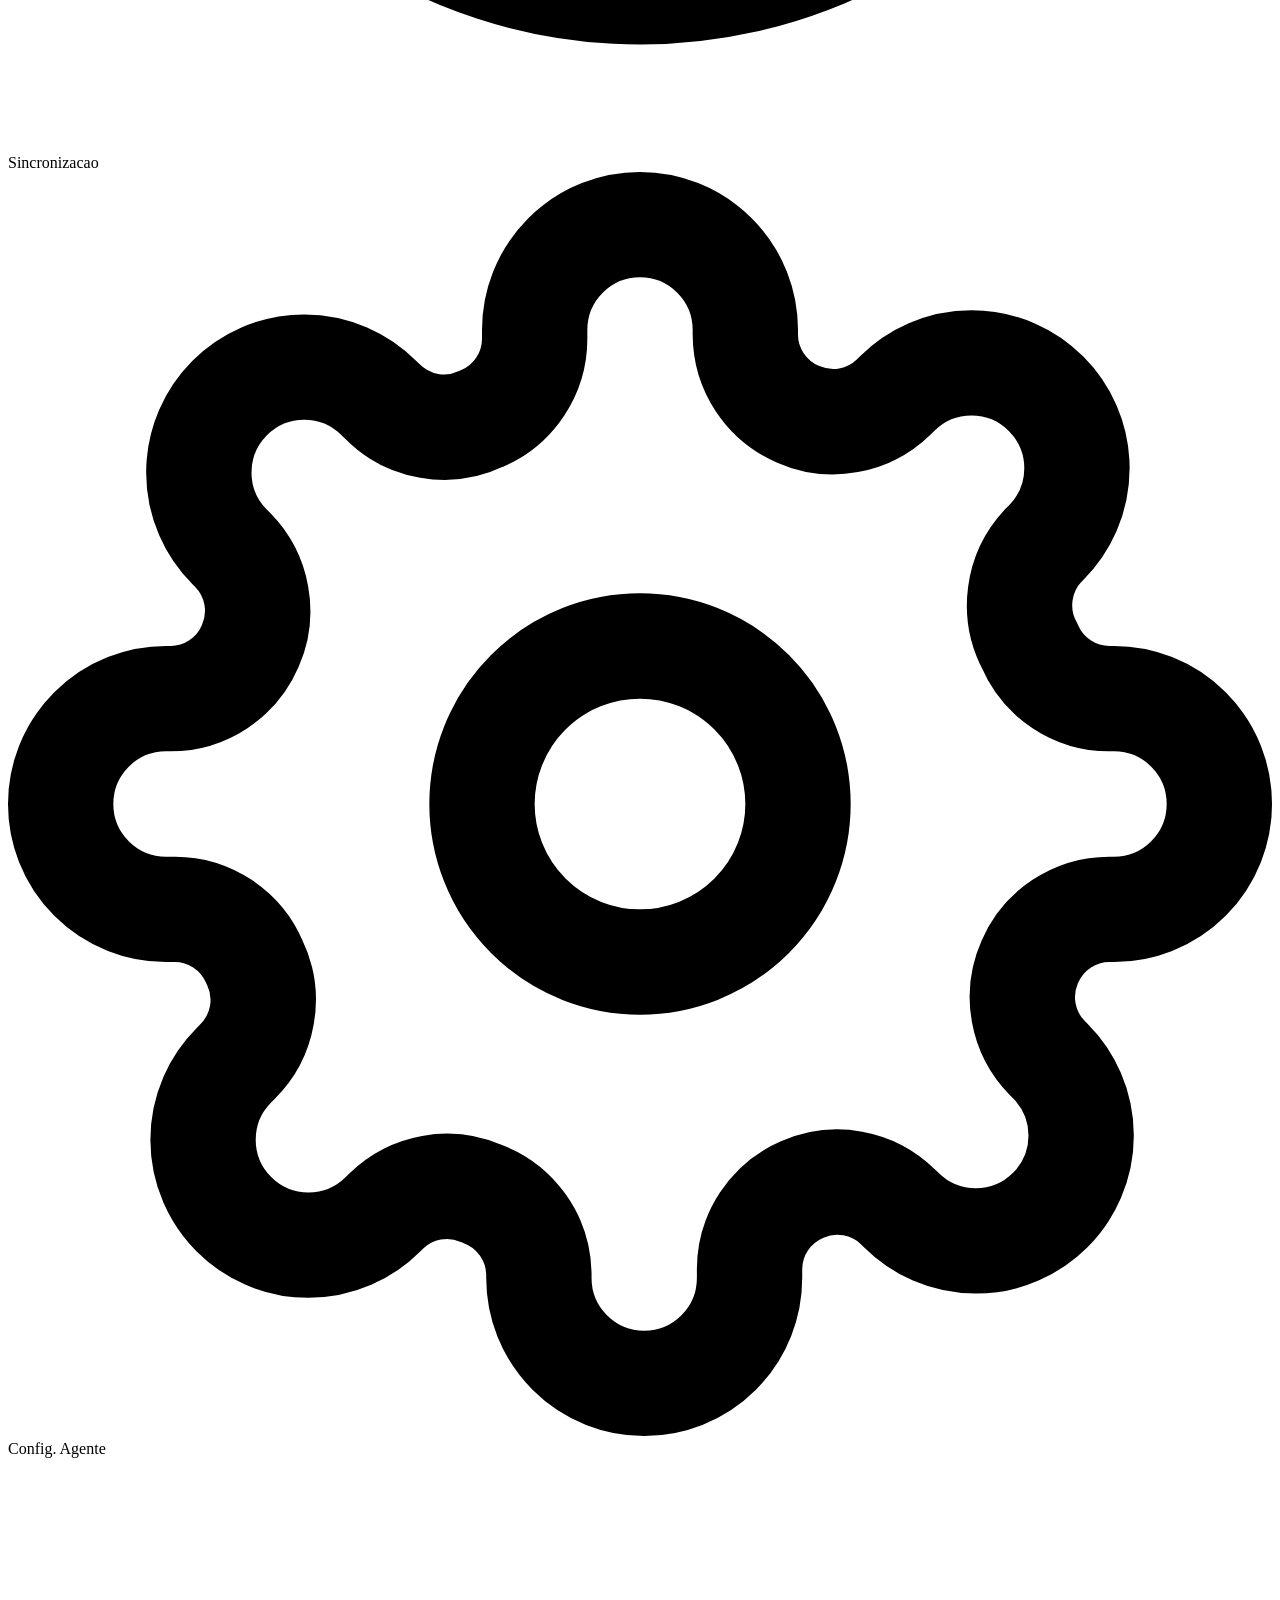
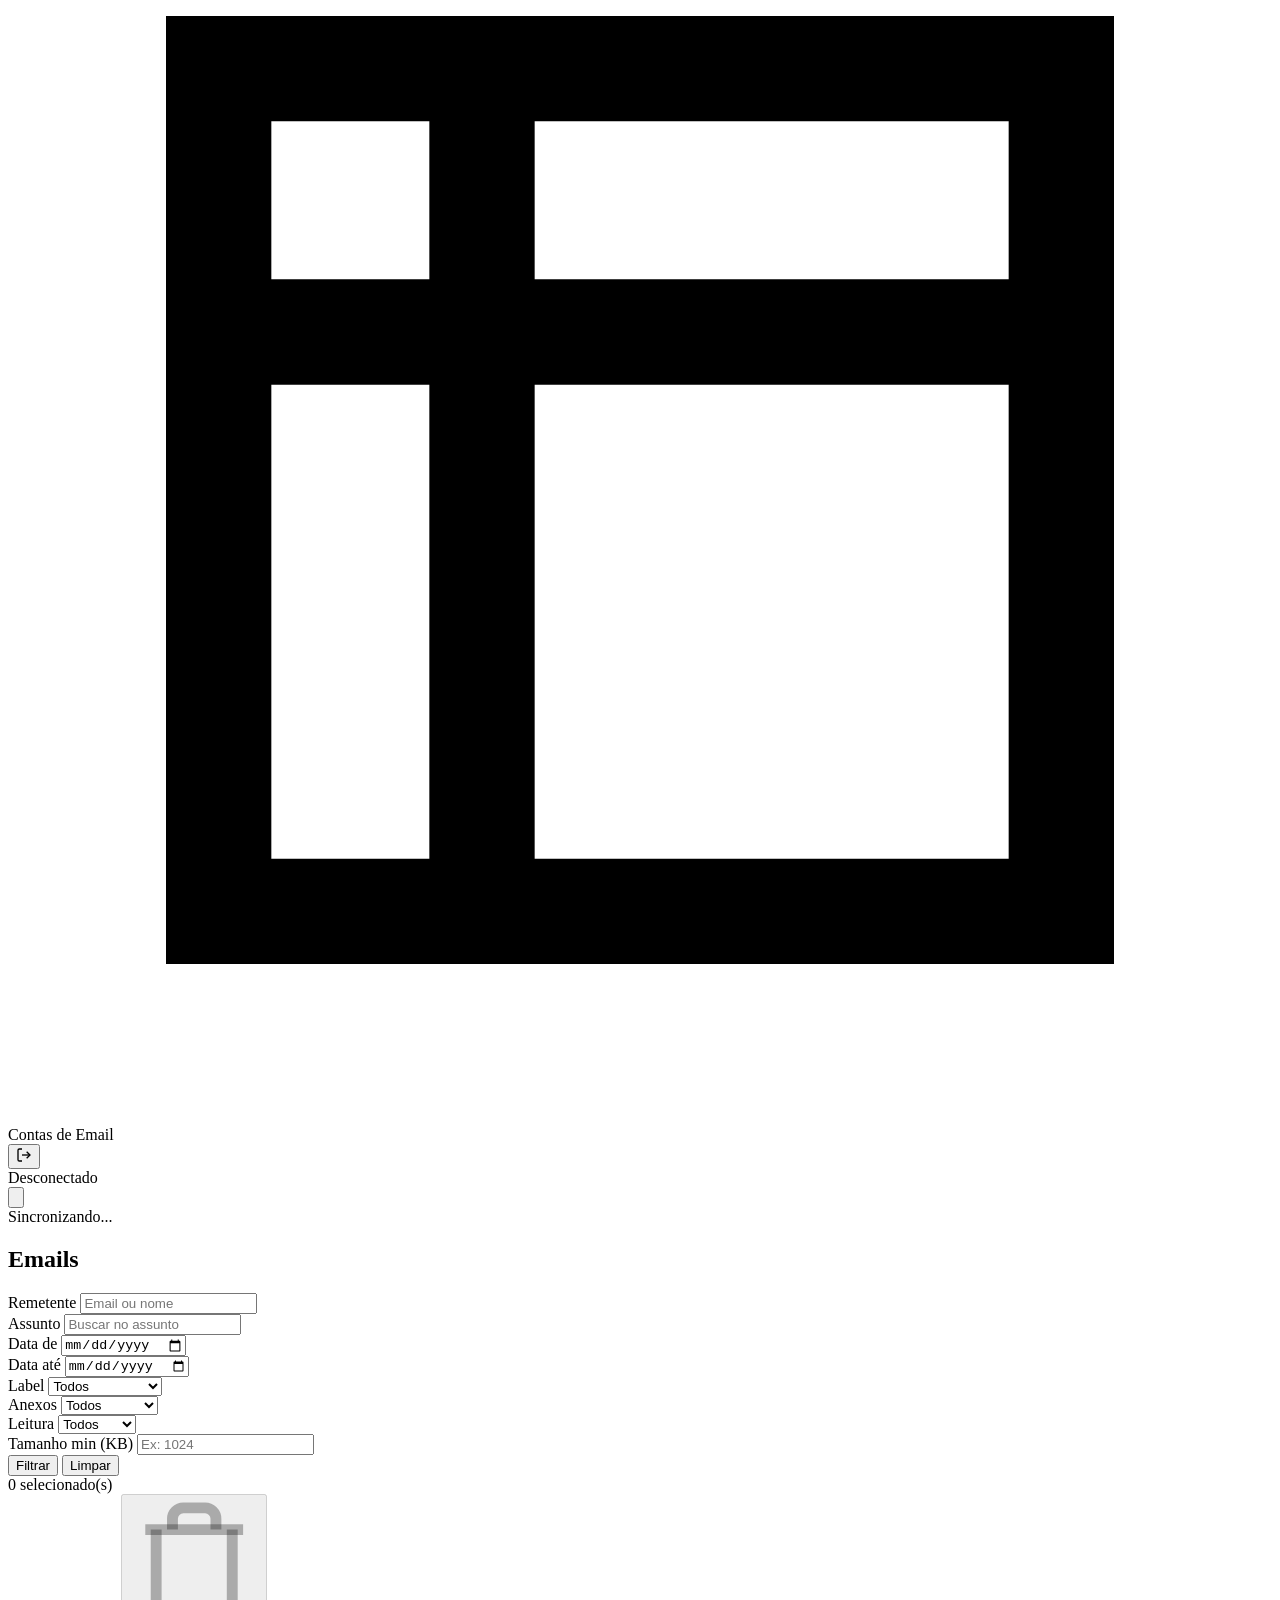
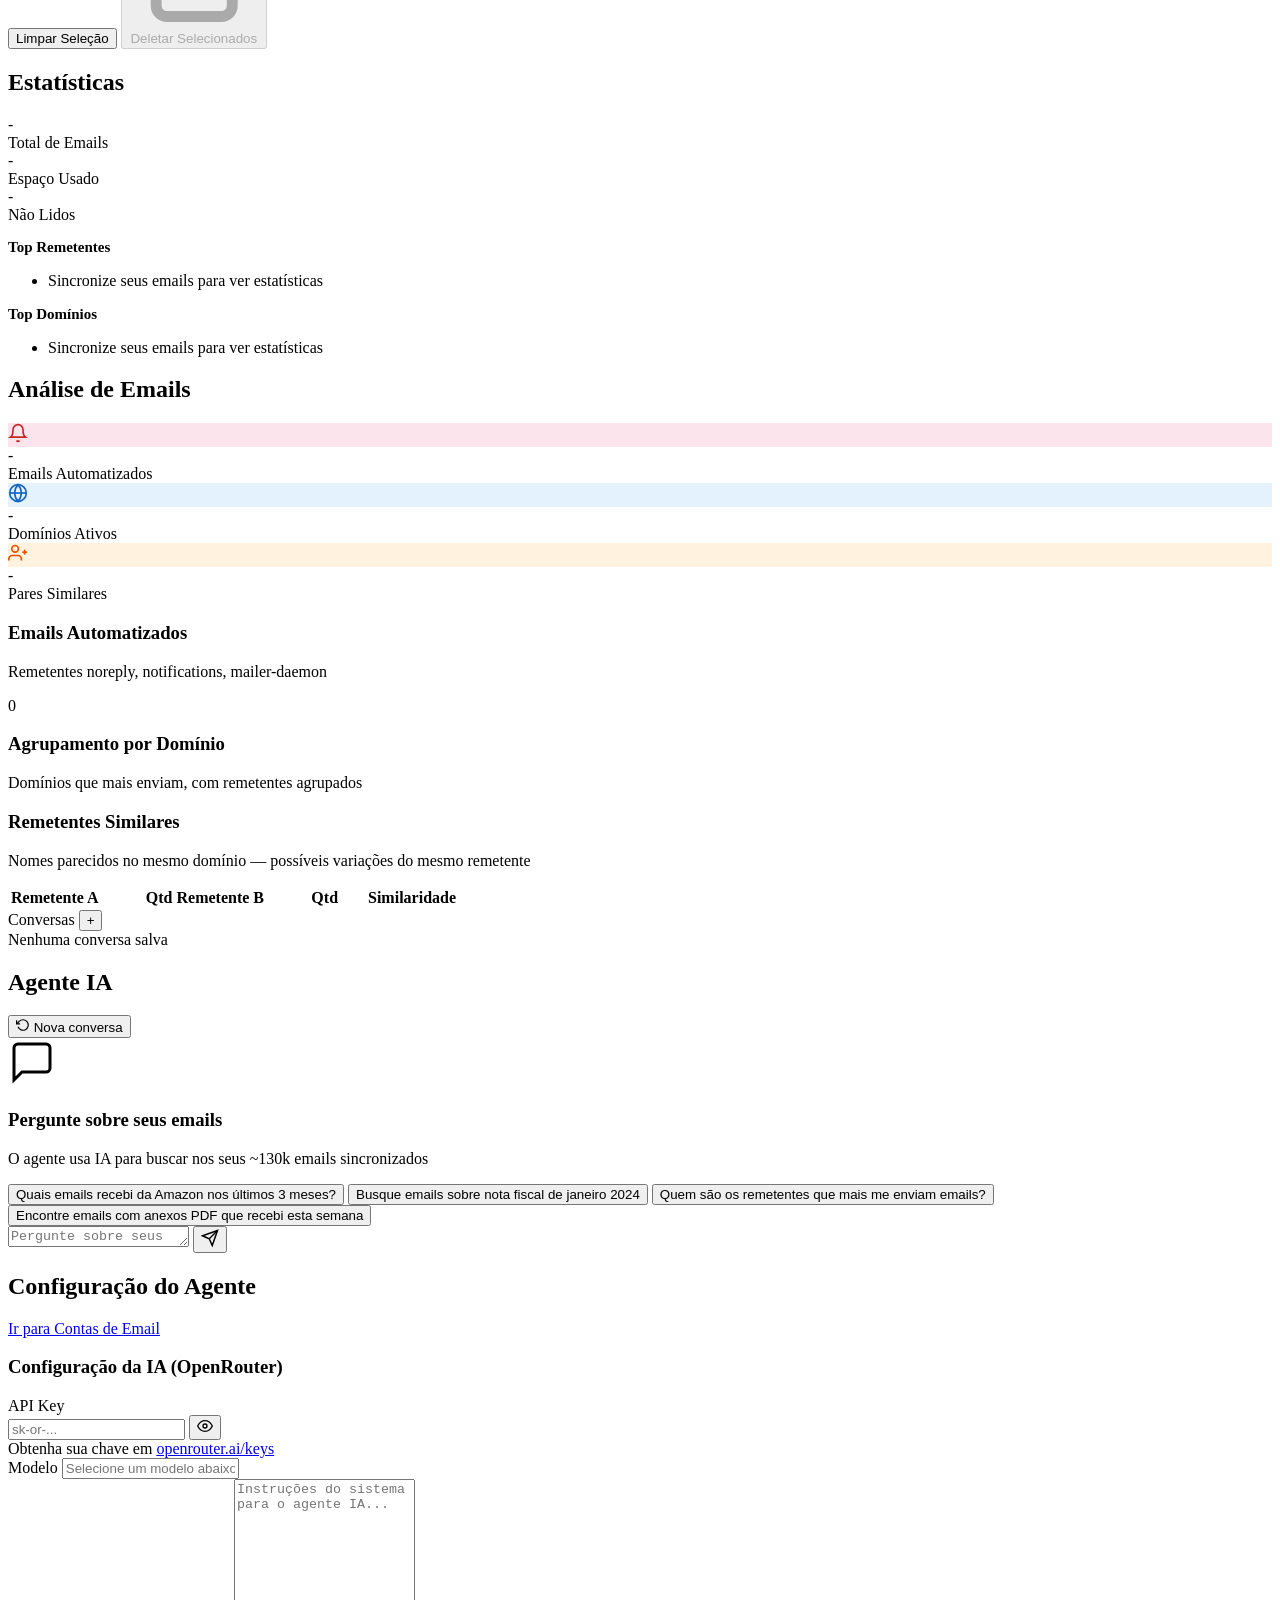
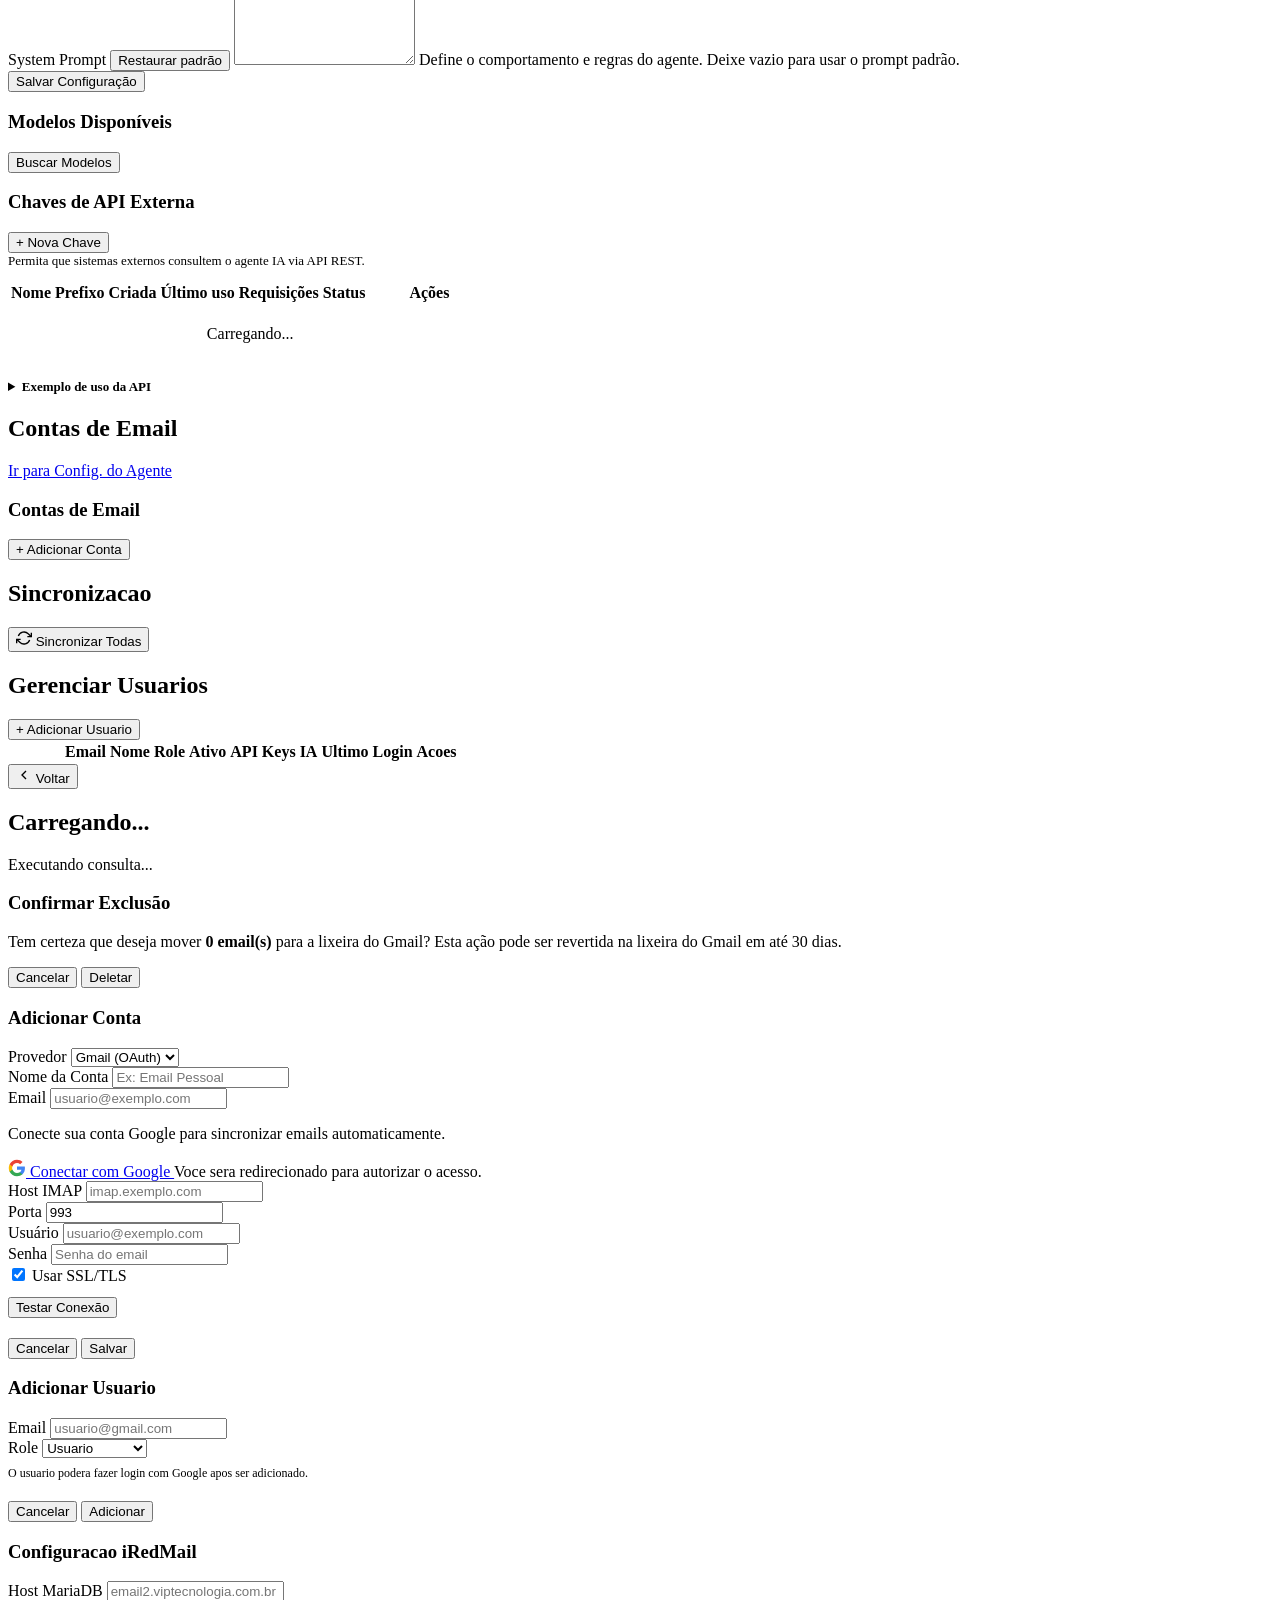
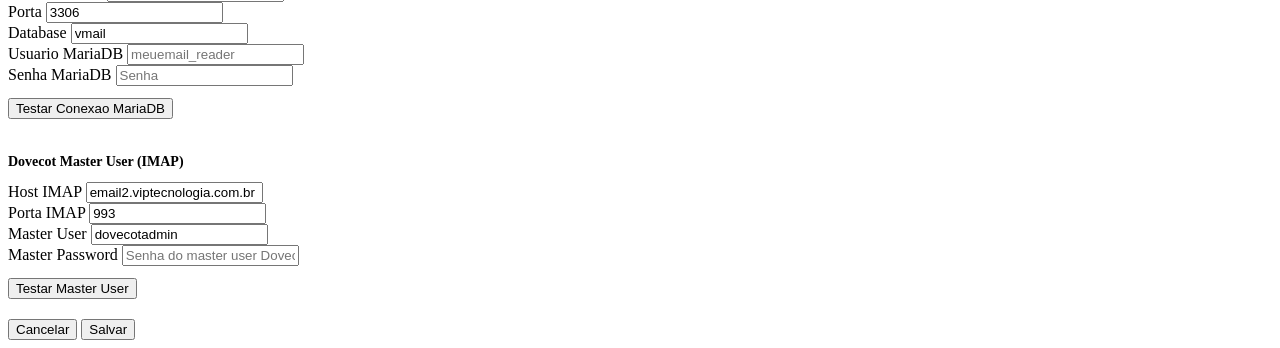
==== commit f09008d2: "feat: per-user AI configuration with admin toggle AI config (API key, model, system prompt) is now p" ====
--- a/backend/templates/index.html
+++ b/backend/templates/index.html
@@ -402,7 +402,14 @@
 
         <!-- Page: Agent -->
         <div id="page-agent" class="page">
-            <div class="chat-layout">
+            <div id="agent-ai-disabled" style="display:none;text-align:center;padding:64px 24px;">
+                <svg viewBox="0 0 24 24" fill="none" stroke="#999" stroke-width="1.5" width="48" height="48" style="margin-bottom:12px;">
+                    <circle cx="12" cy="12" r="10"/><line x1="4.93" y1="4.93" x2="19.07" y2="19.07"/>
+                </svg>
+                <h3 style="color:#666;margin:0 0 8px;">Agente IA não disponível</h3>
+                <p style="color:#999;margin:0;">O agente de IA não está habilitado para sua conta. Contate o administrador para solicitar acesso.</p>
+            </div>
+            <div class="chat-layout" id="agent-chat-layout">
                 <!-- Sessions sidebar -->
                 <div class="chat-sessions-panel">
                     <div class="chat-sessions-header">
@@ -462,8 +469,19 @@
                 </div>
             </div>
 
+            <!-- AI Disabled Message -->
+            <div class="card" id="ai-disabled-card" style="display:none;">
+                <div style="text-align:center;padding:32px;">
+                    <svg viewBox="0 0 24 24" fill="none" stroke="#999" stroke-width="1.5" width="48" height="48" style="margin-bottom:12px;">
+                        <circle cx="12" cy="12" r="10"/><line x1="4.93" y1="4.93" x2="19.07" y2="19.07"/>
+                    </svg>
+                    <h3 style="color:#666;margin:0 0 8px;">IA não habilitada</h3>
+                    <p style="color:#999;margin:0;">O agente de IA não está habilitado para sua conta. Contate o administrador para solicitar acesso.</p>
+                </div>
+            </div>
+
             <!-- AI Config Card -->
-            <div class="card">
+            <div class="card" id="ai-config-card">
                 <h3 class="card-title">Configuração da IA (OpenRouter)</h3>
                 <div class="config-form">
                     <div class="config-field">
@@ -761,6 +779,7 @@
                                 <th>Role</th>
                                 <th>Ativo</th>
                                 <th>API Keys</th>
+                                <th>IA</th>
                                 <th>Ultimo Login</th>
                                 <th>Acoes</th>
                             </tr>
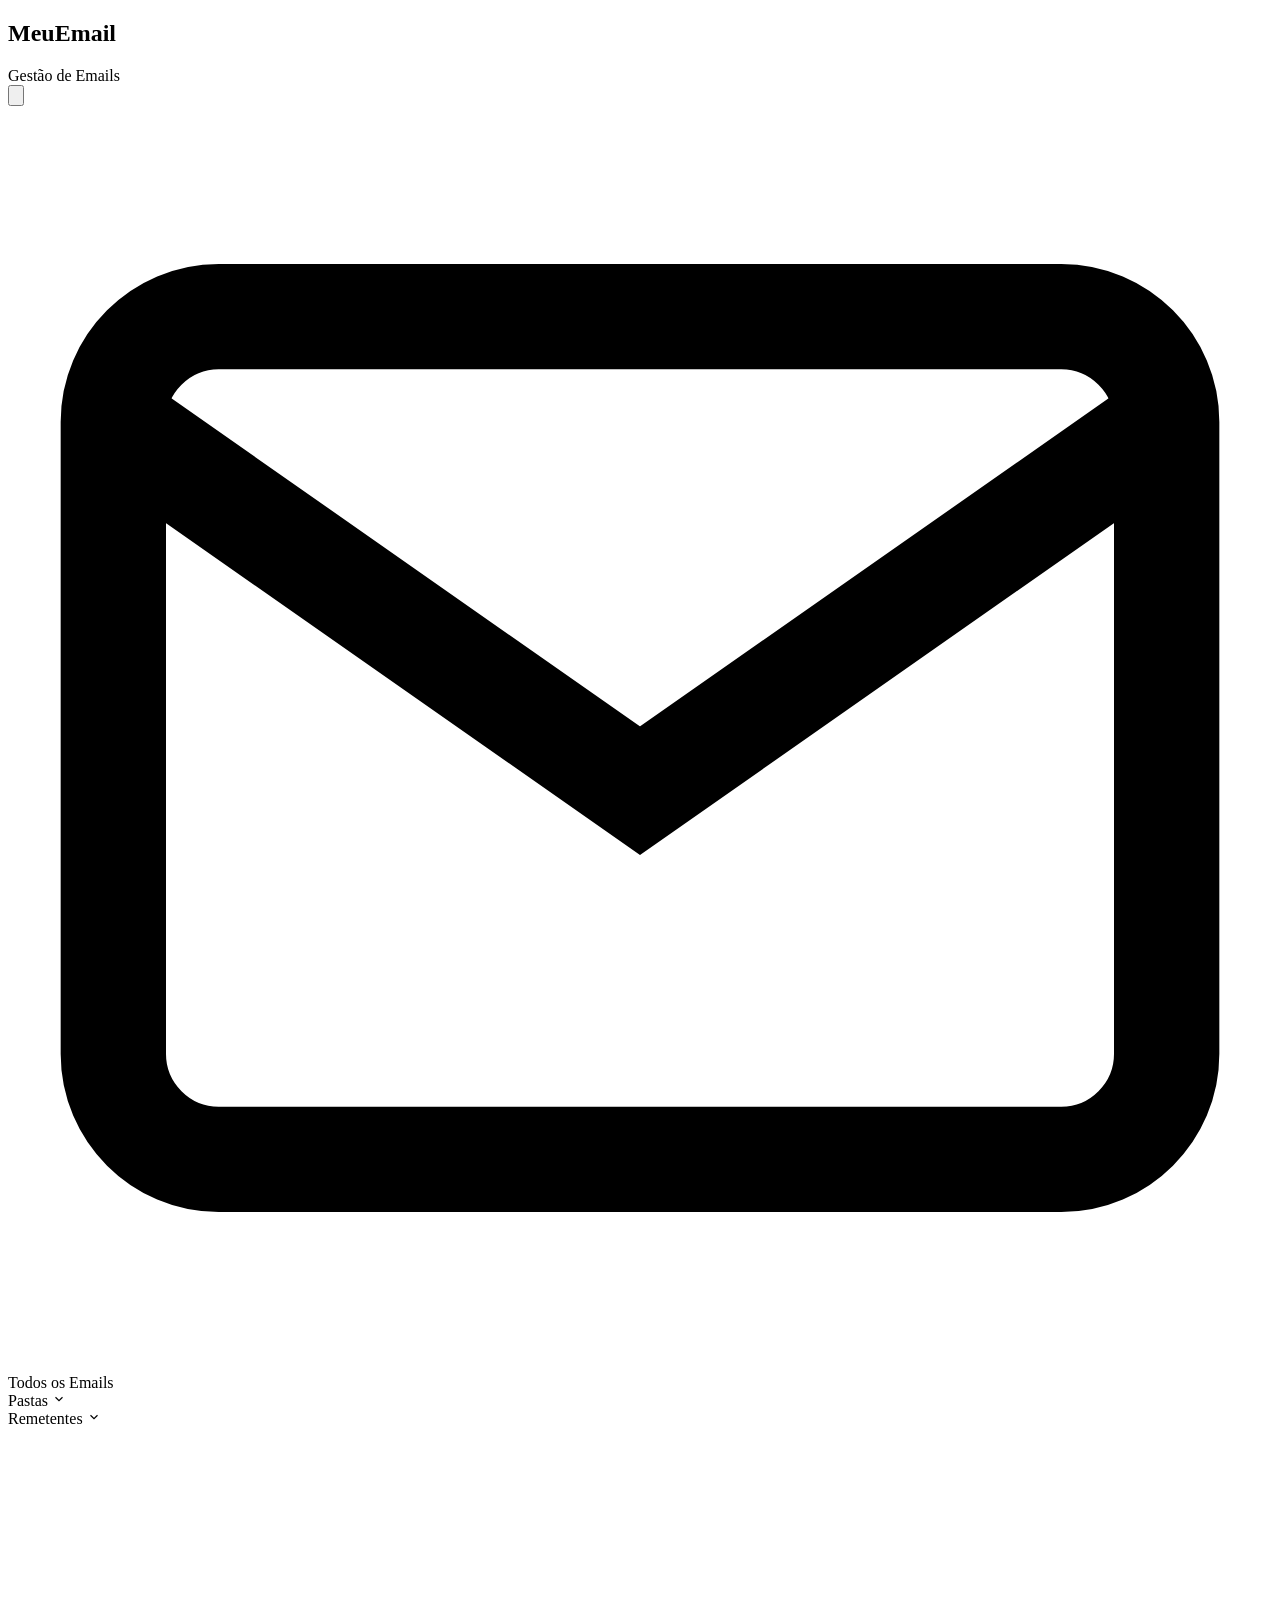
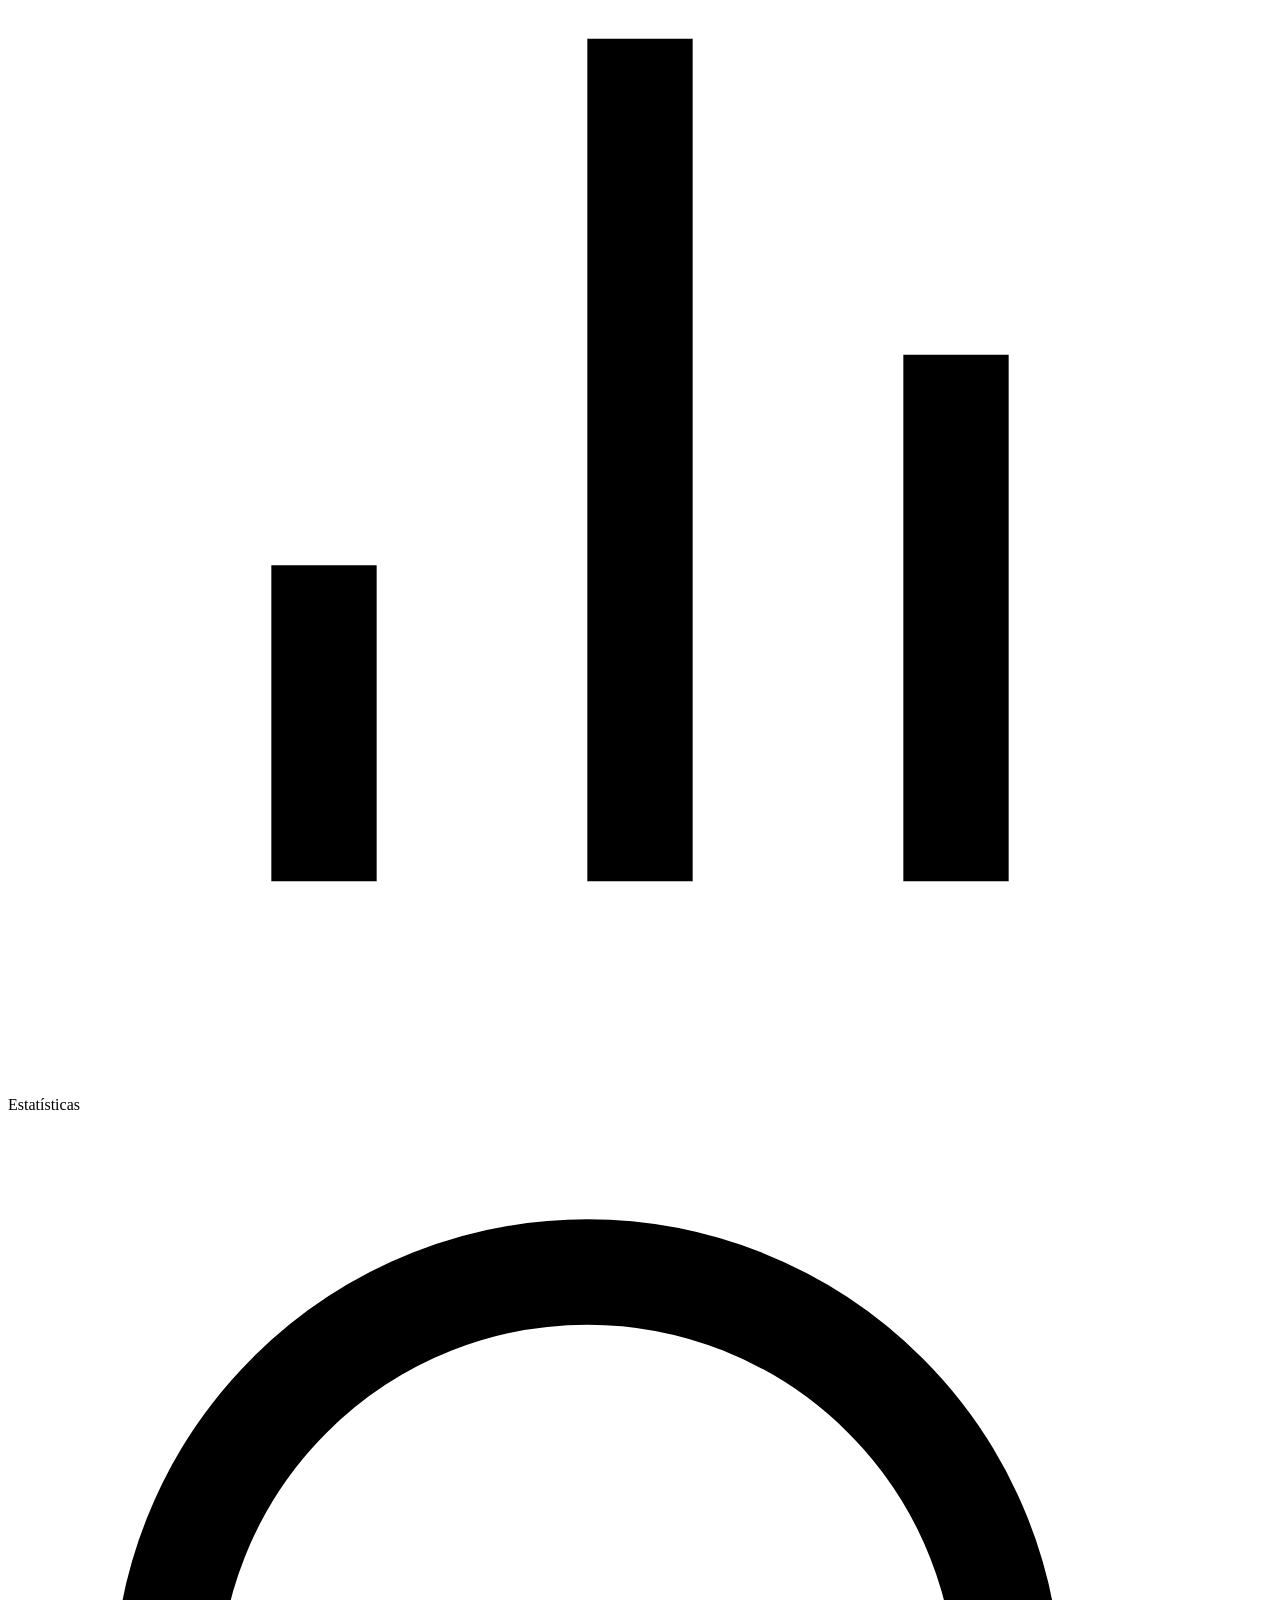
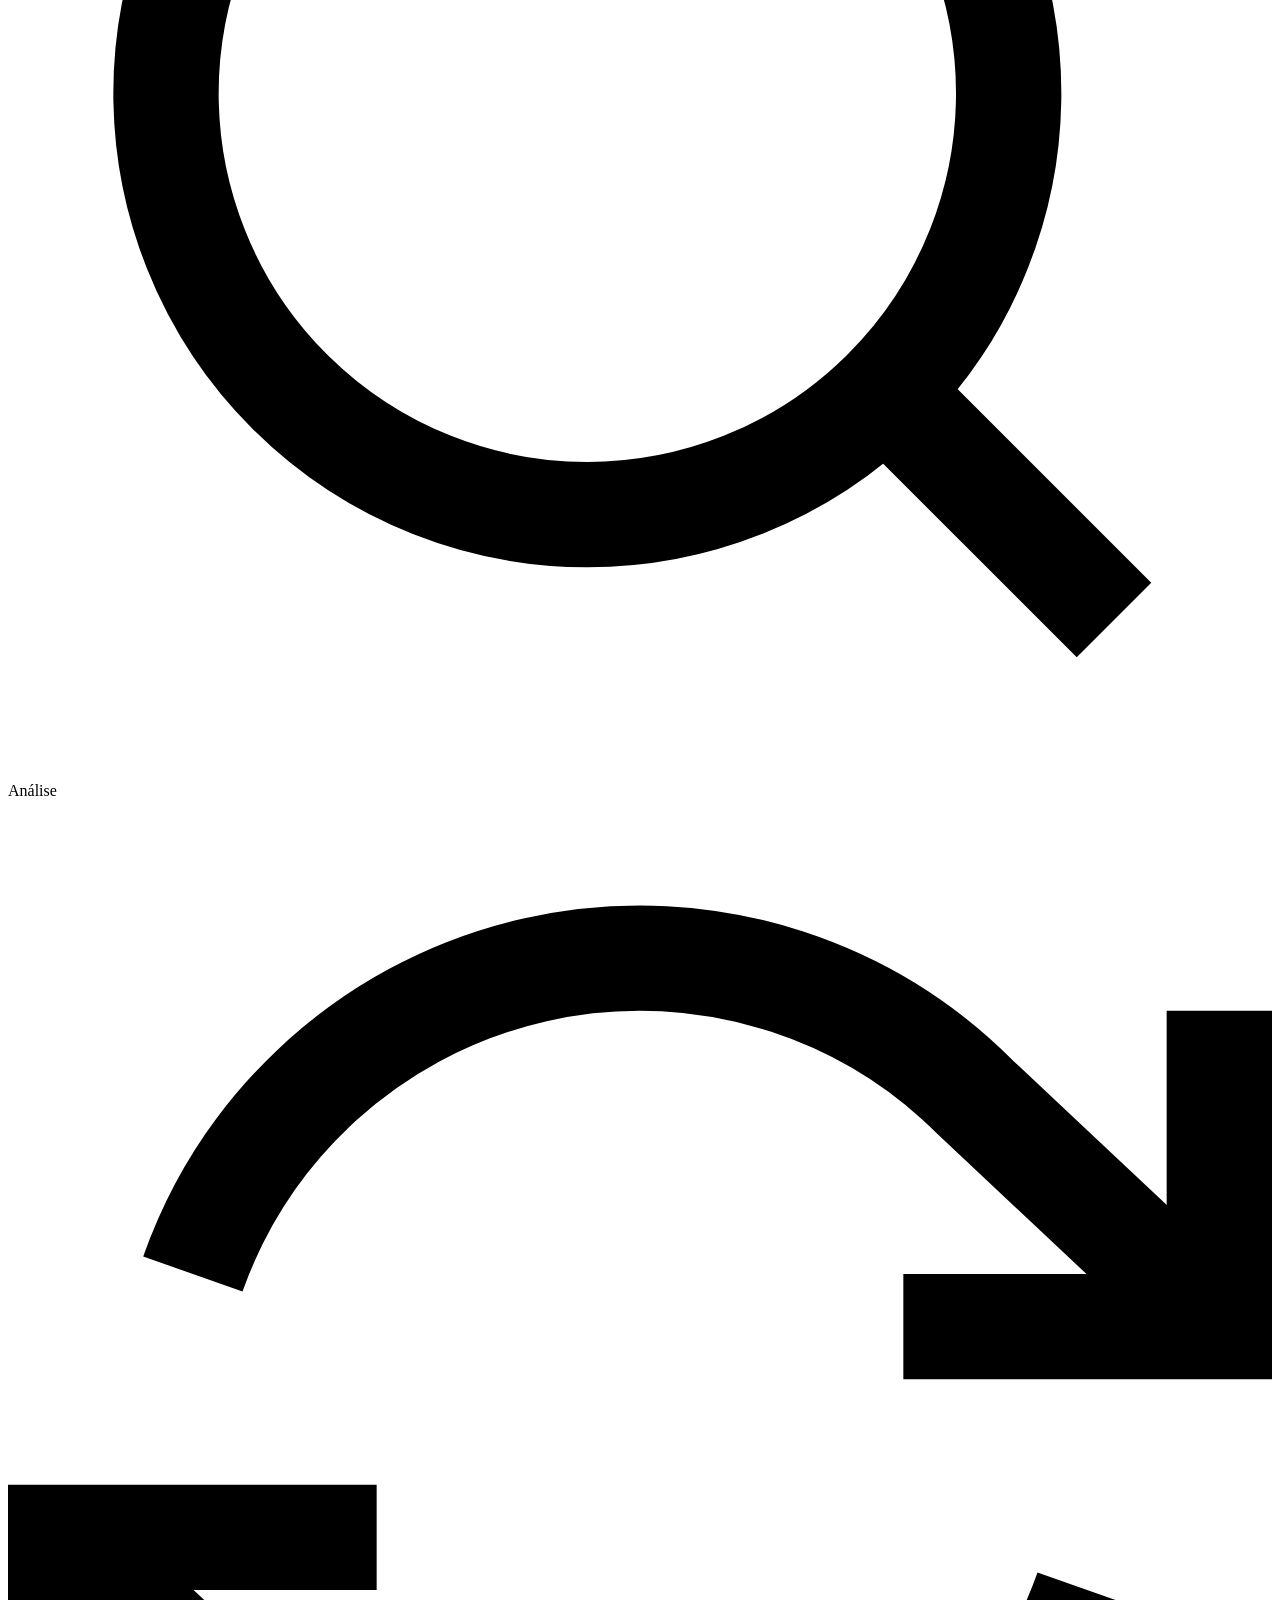
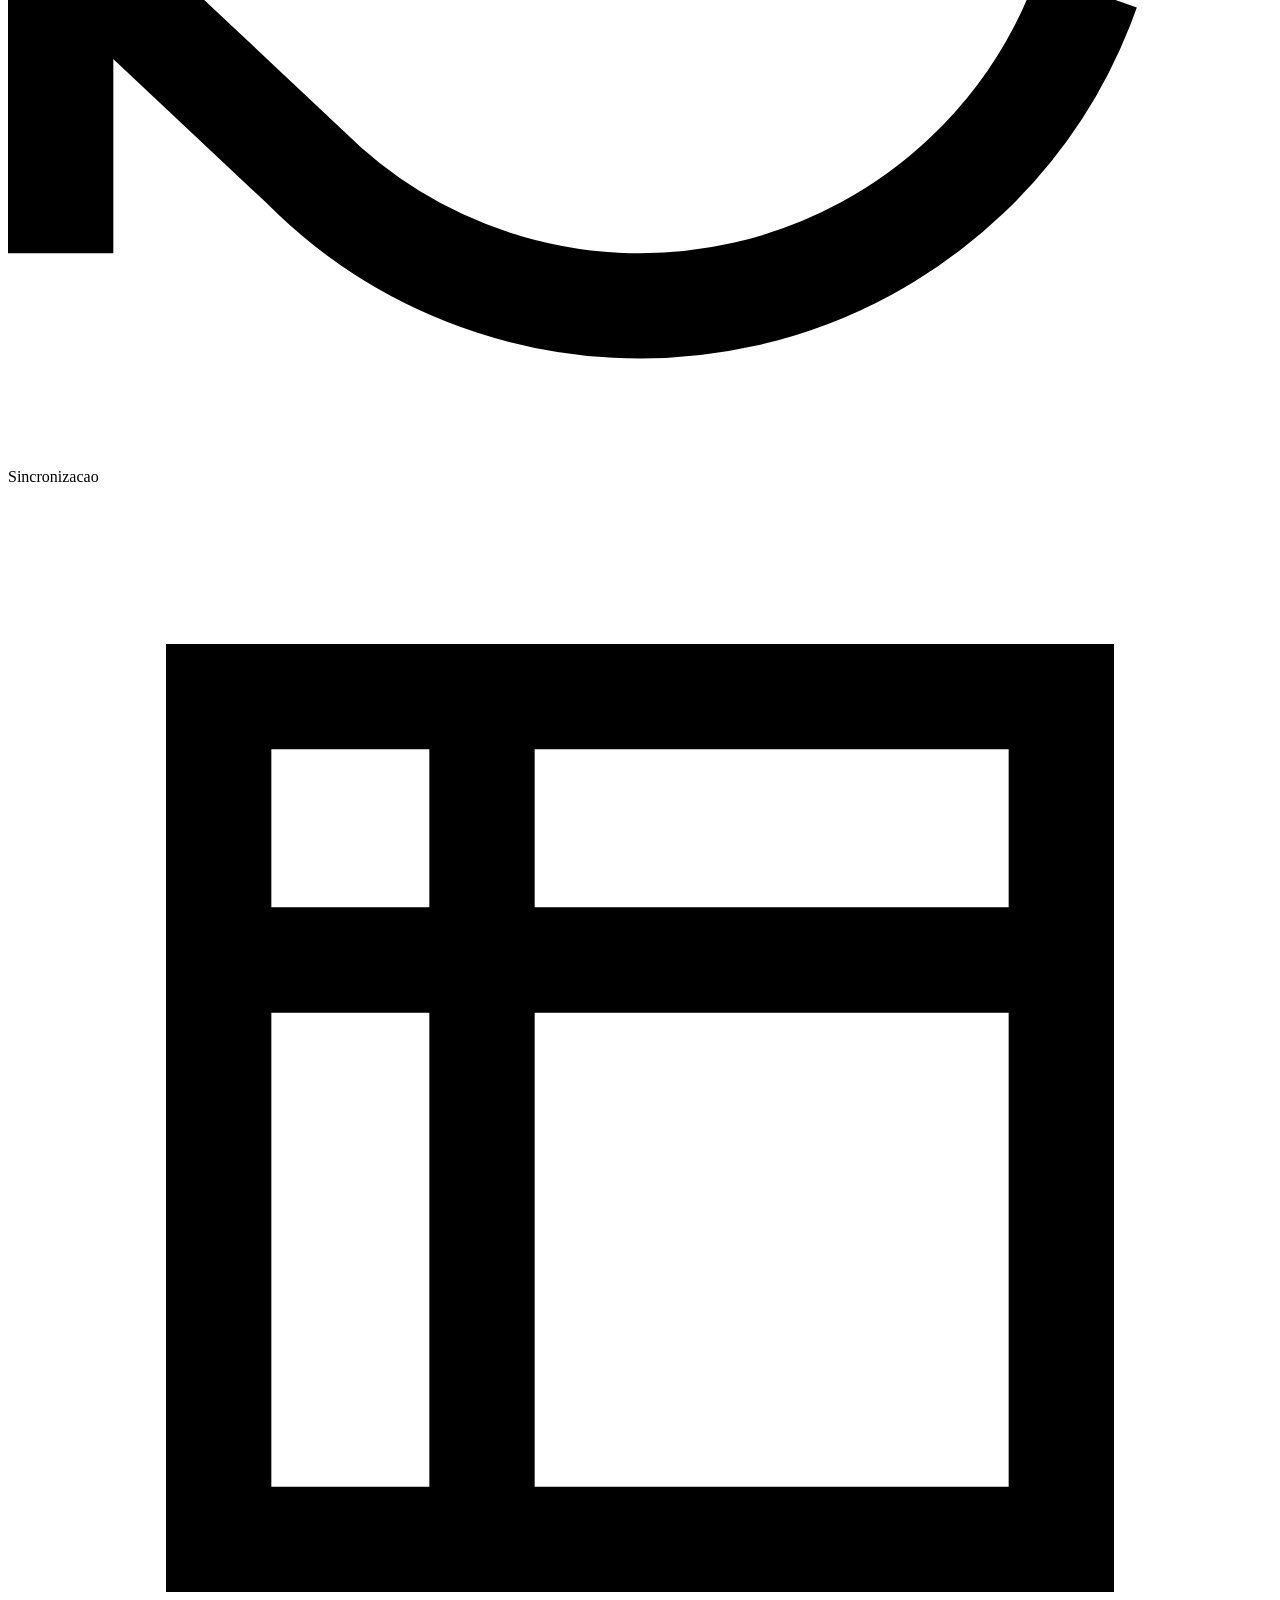
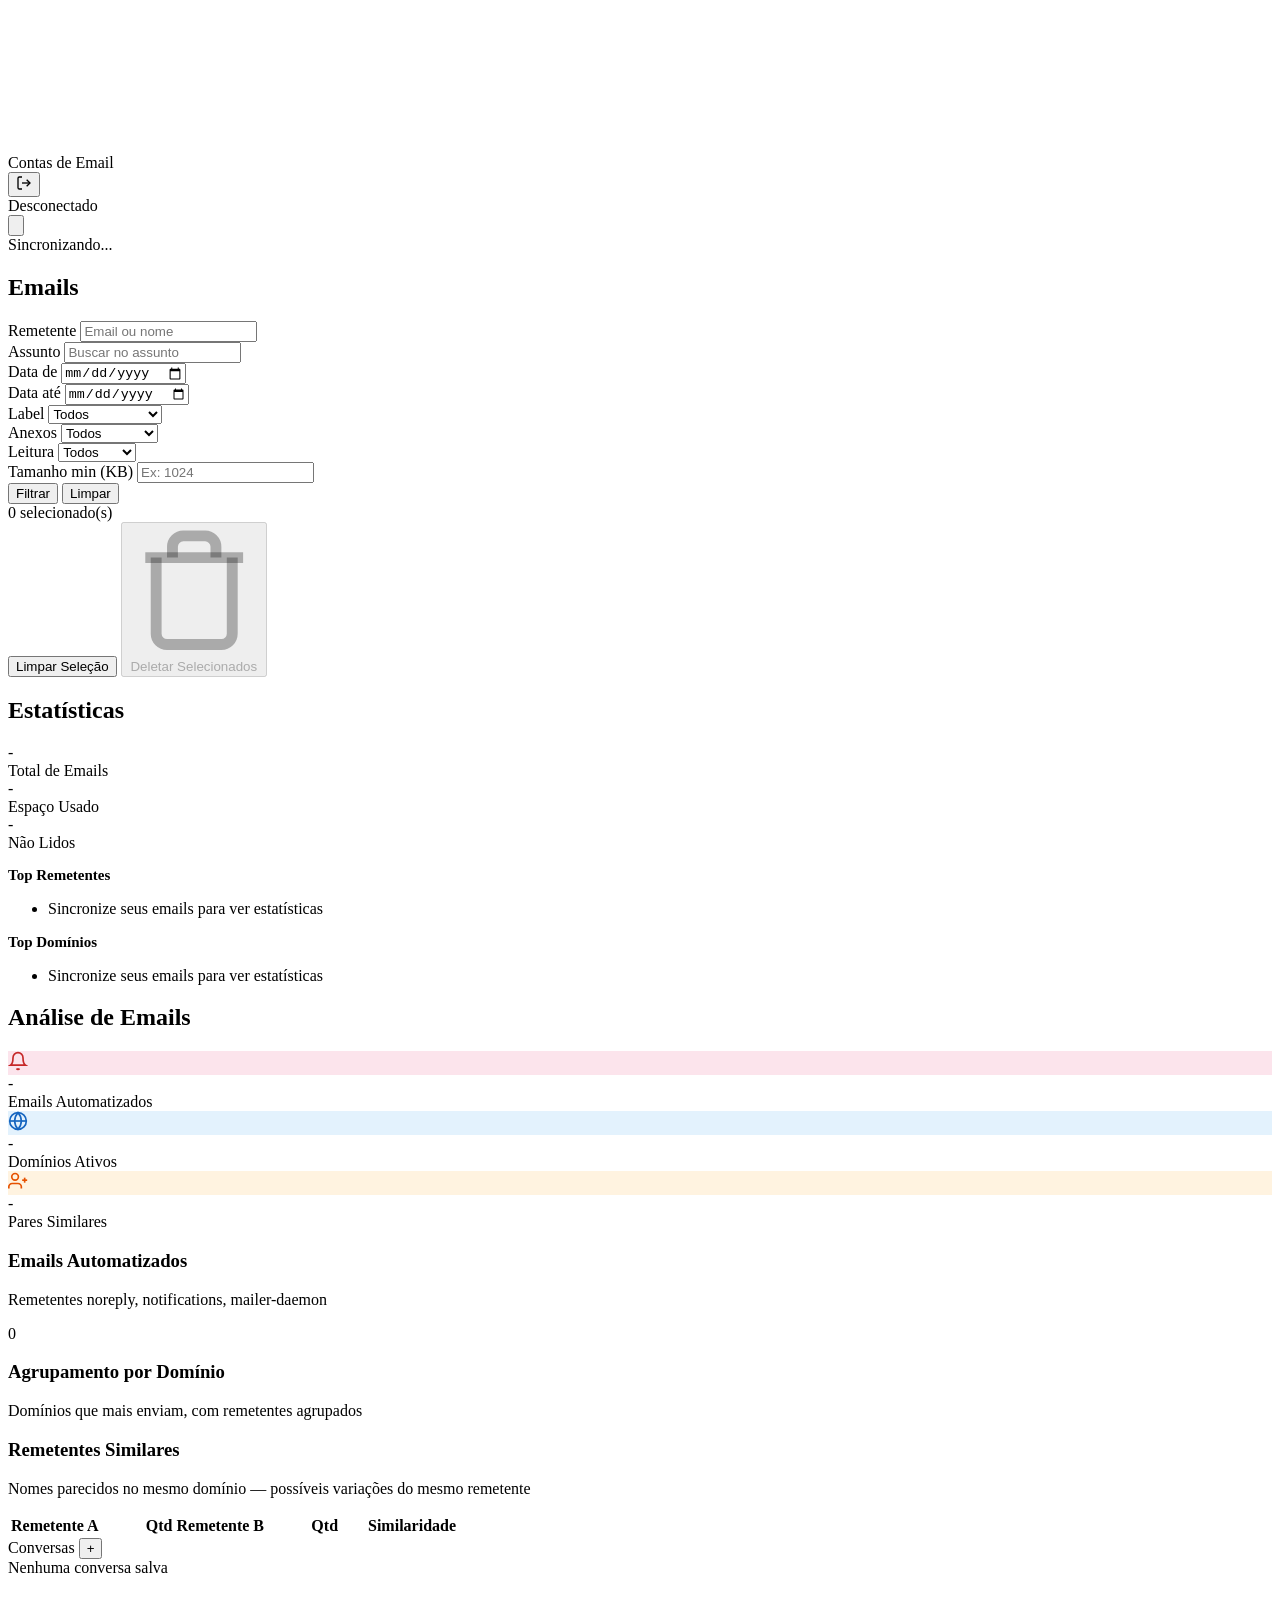
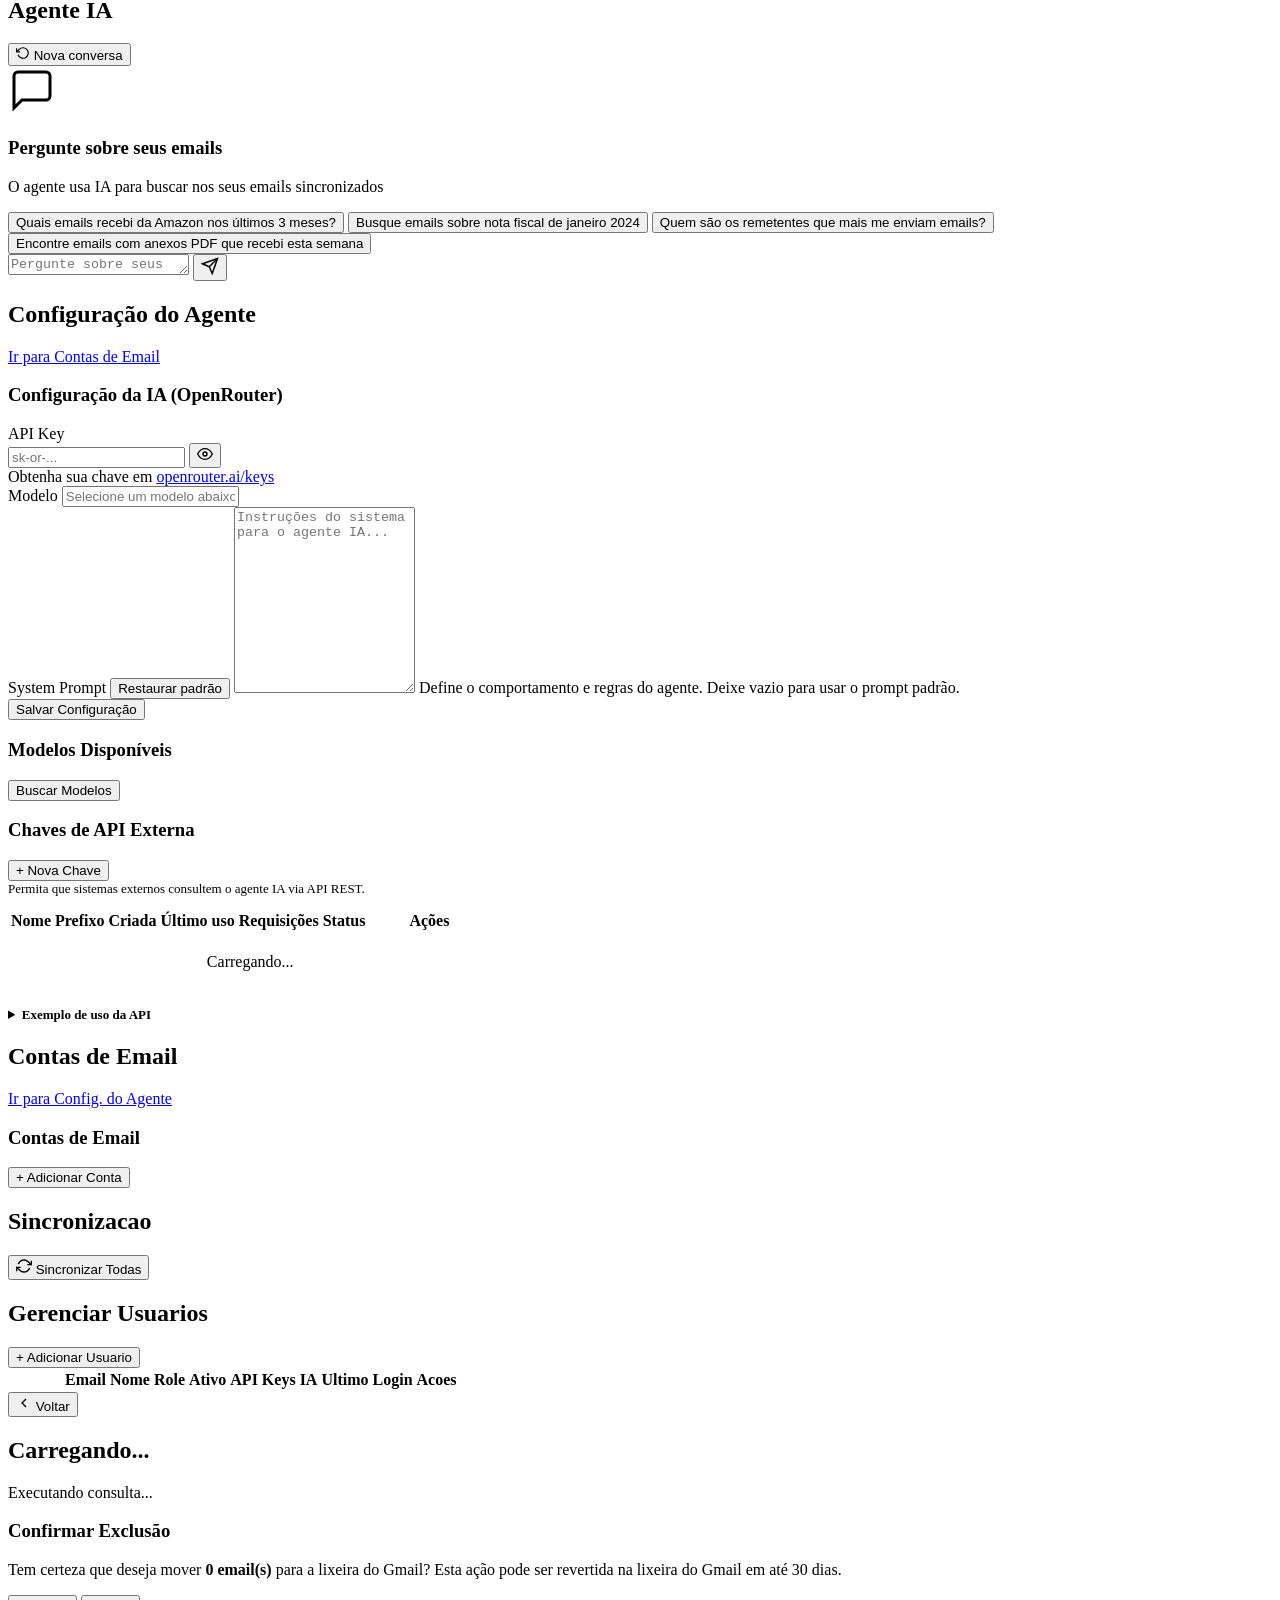
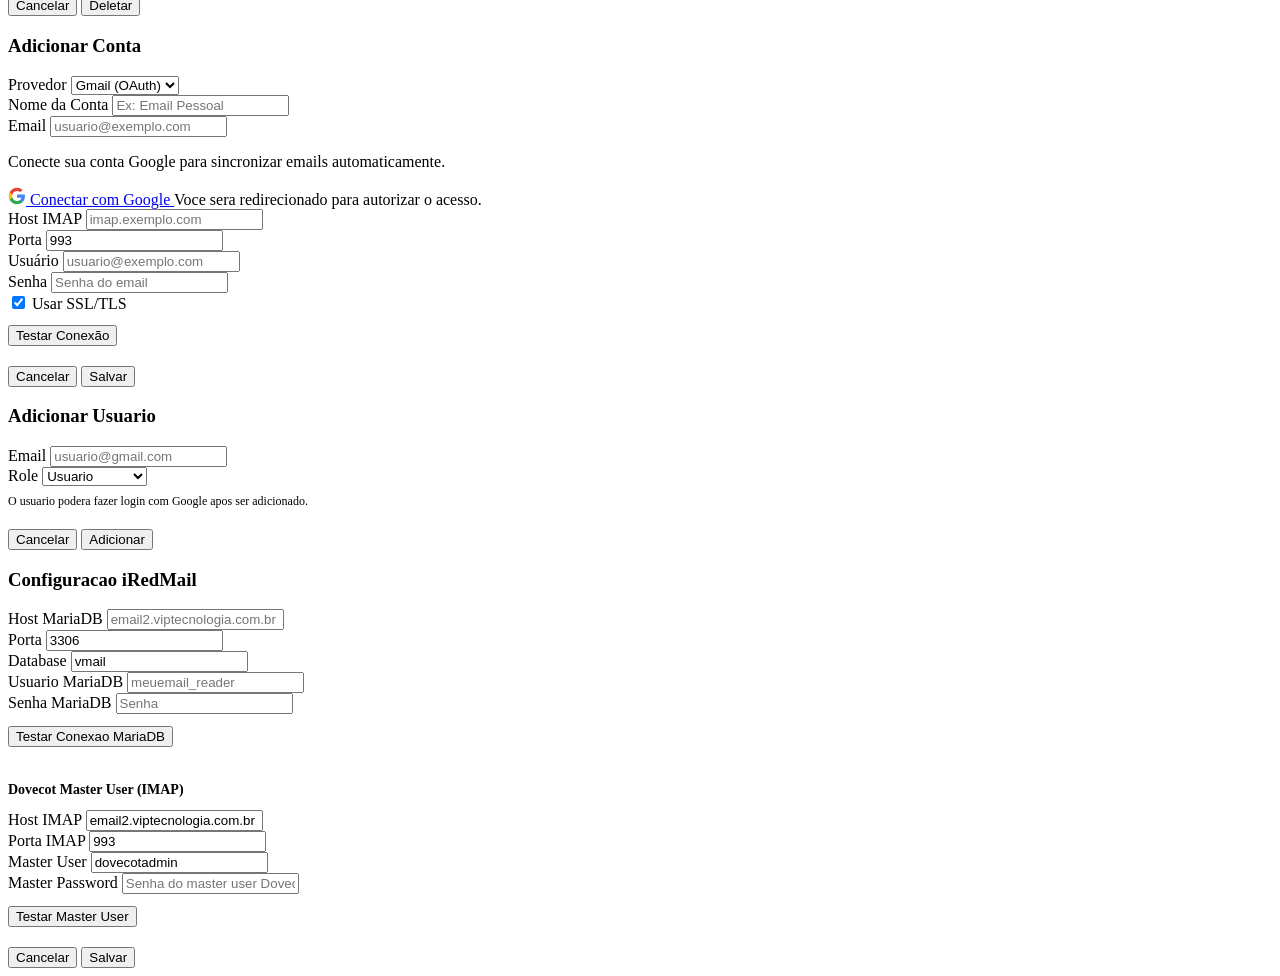
==== commit d265e01a: "fix: hide AI menu for disabled users, remove hardcoded email count - Sidebar hides "Agente IA" and "" ====
--- a/backend/templates/index.html
+++ b/backend/templates/index.html
@@ -67,7 +67,7 @@
                 </svg>
                 <span>Análise</span>
             </div>
-            <div class="nav-item" data-page="agent">
+            <div class="nav-item" data-page="agent" id="nav-agent" style="display:none">
                 <svg viewBox="0 0 24 24" fill="none" stroke="currentColor" stroke-width="2">
                     <path d="M21 15a2 2 0 0 1-2 2H7l-4 4V5a2 2 0 0 1 2-2h14a2 2 0 0 1 2 2z"/>
                 </svg>
@@ -85,7 +85,7 @@
                 <span>Sincronizacao</span>
             </div>
 
-            <div class="nav-item" data-page="settings/agent">
+            <div class="nav-item" data-page="settings/agent" id="nav-settings-agent" style="display:none">
                 <svg viewBox="0 0 24 24" fill="none" stroke="currentColor" stroke-width="2">
                     <circle cx="12" cy="12" r="3"/>
                     <path d="M19.4 15a1.65 1.65 0 0 0 .33 1.82l.06.06a2 2 0 0 1 0 2.83 2 2 0 0 1-2.83 0l-.06-.06a1.65 1.65 0 0 0-1.82-.33 1.65 1.65 0 0 0-1 1.51V21a2 2 0 0 1-2 2 2 2 0 0 1-2-2v-.09A1.65 1.65 0 0 0 9 19.4a1.65 1.65 0 0 0-1.82.33l-.06.06a2 2 0 0 1-2.83 0 2 2 0 0 1 0-2.83l.06-.06A1.65 1.65 0 0 0 4.68 15a1.65 1.65 0 0 0-1.51-1H3a2 2 0 0 1-2-2 2 2 0 0 1 2-2h.09A1.65 1.65 0 0 0 4.6 9a1.65 1.65 0 0 0-.33-1.82l-.06-.06a2 2 0 0 1 0-2.83 2 2 0 0 1 2.83 0l.06.06A1.65 1.65 0 0 0 9 4.68a1.65 1.65 0 0 0 1-1.51V3a2 2 0 0 1 2-2 2 2 0 0 1 2 2v.09a1.65 1.65 0 0 0 1 1.51 1.65 1.65 0 0 0 1.82-.33l.06-.06a2 2 0 0 1 2.83 0 2 2 0 0 1 0 2.83l-.06.06A1.65 1.65 0 0 0 19.4 9a1.65 1.65 0 0 0 1.51 1H21a2 2 0 0 1 2 2 2 2 0 0 1-2 2h-.09a1.65 1.65 0 0 0-1.51 1z"/>
@@ -439,7 +439,7 @@
                             </svg>
                         </div>
                         <h3>Pergunte sobre seus emails</h3>
-                        <p>O agente usa IA para buscar nos seus ~130k emails sincronizados</p>
+                        <p>O agente usa IA para buscar nos seus emails sincronizados</p>
                         <div class="chat-suggestions">
                             <button class="chat-suggestion" onclick="useSuggestion(this)">Quais emails recebi da Amazon nos últimos 3 meses?</button>
                             <button class="chat-suggestion" onclick="useSuggestion(this)">Busque emails sobre nota fiscal de janeiro 2024</button>
